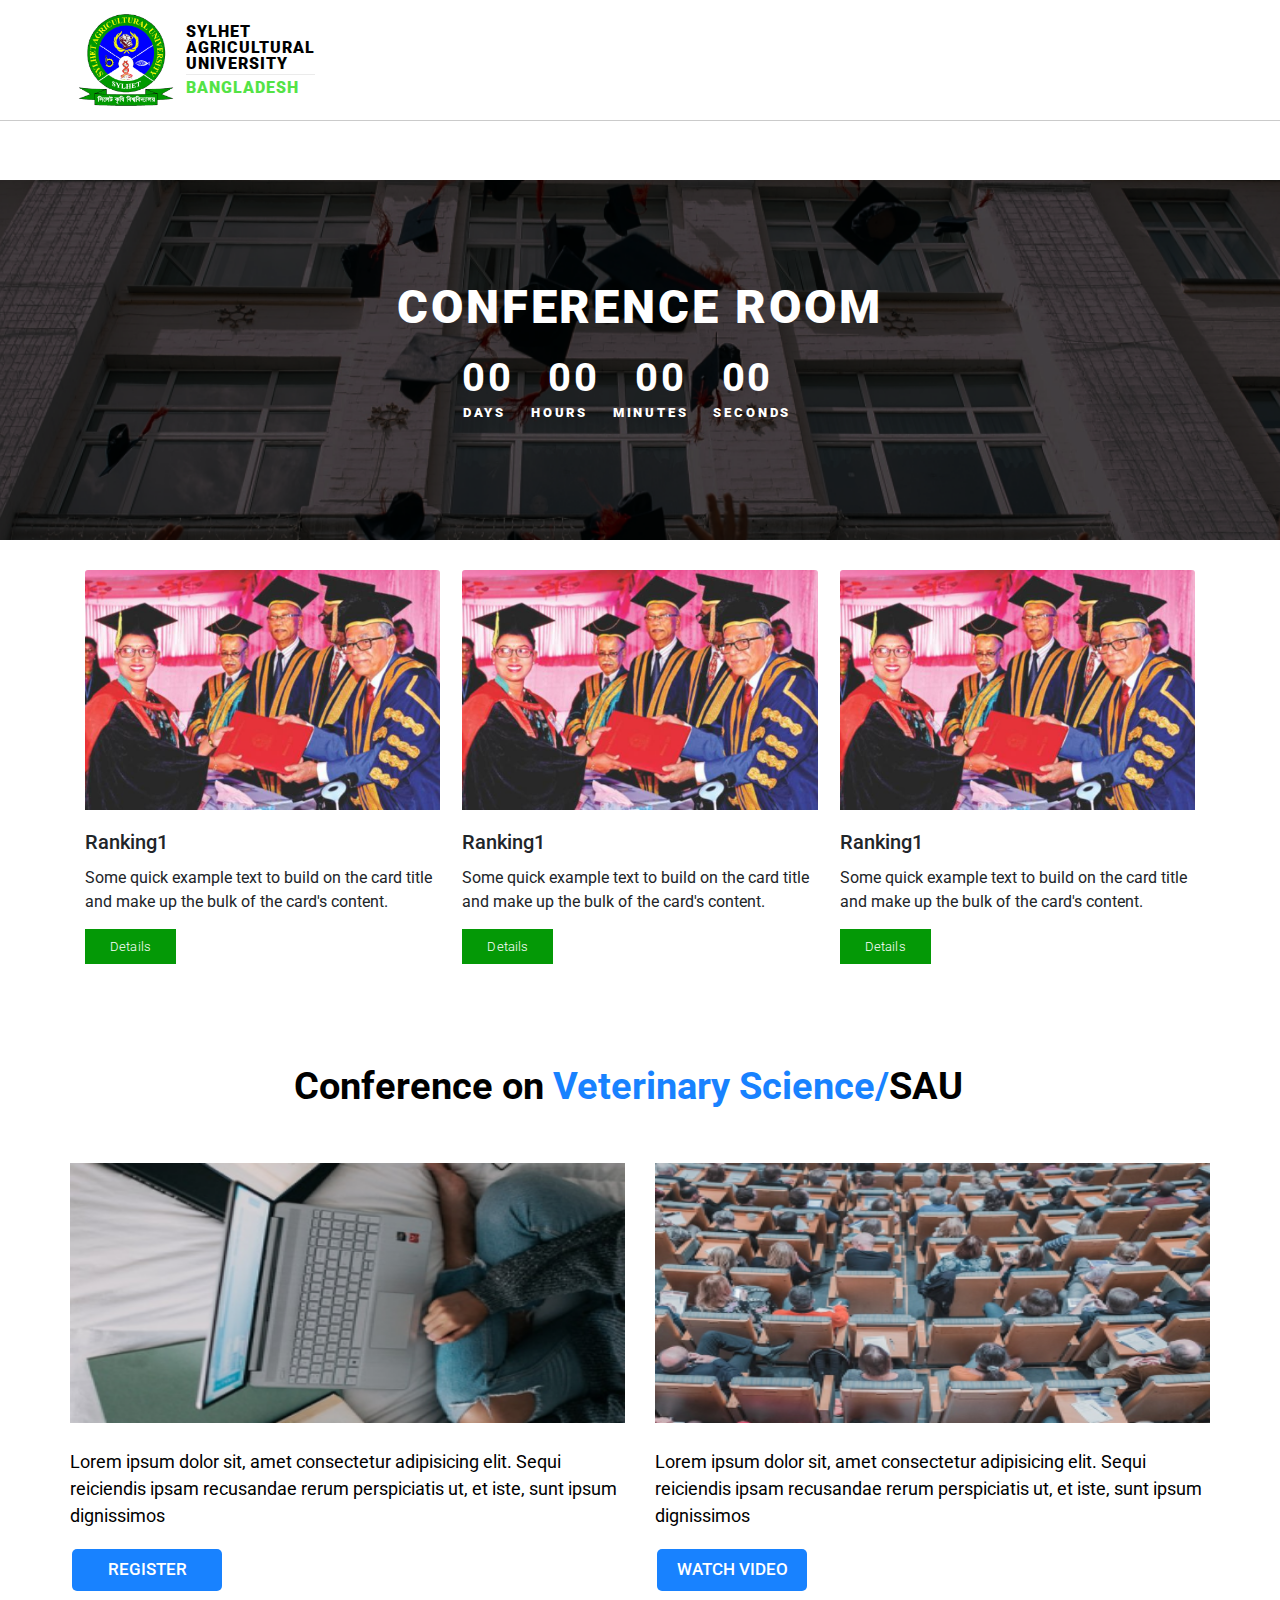
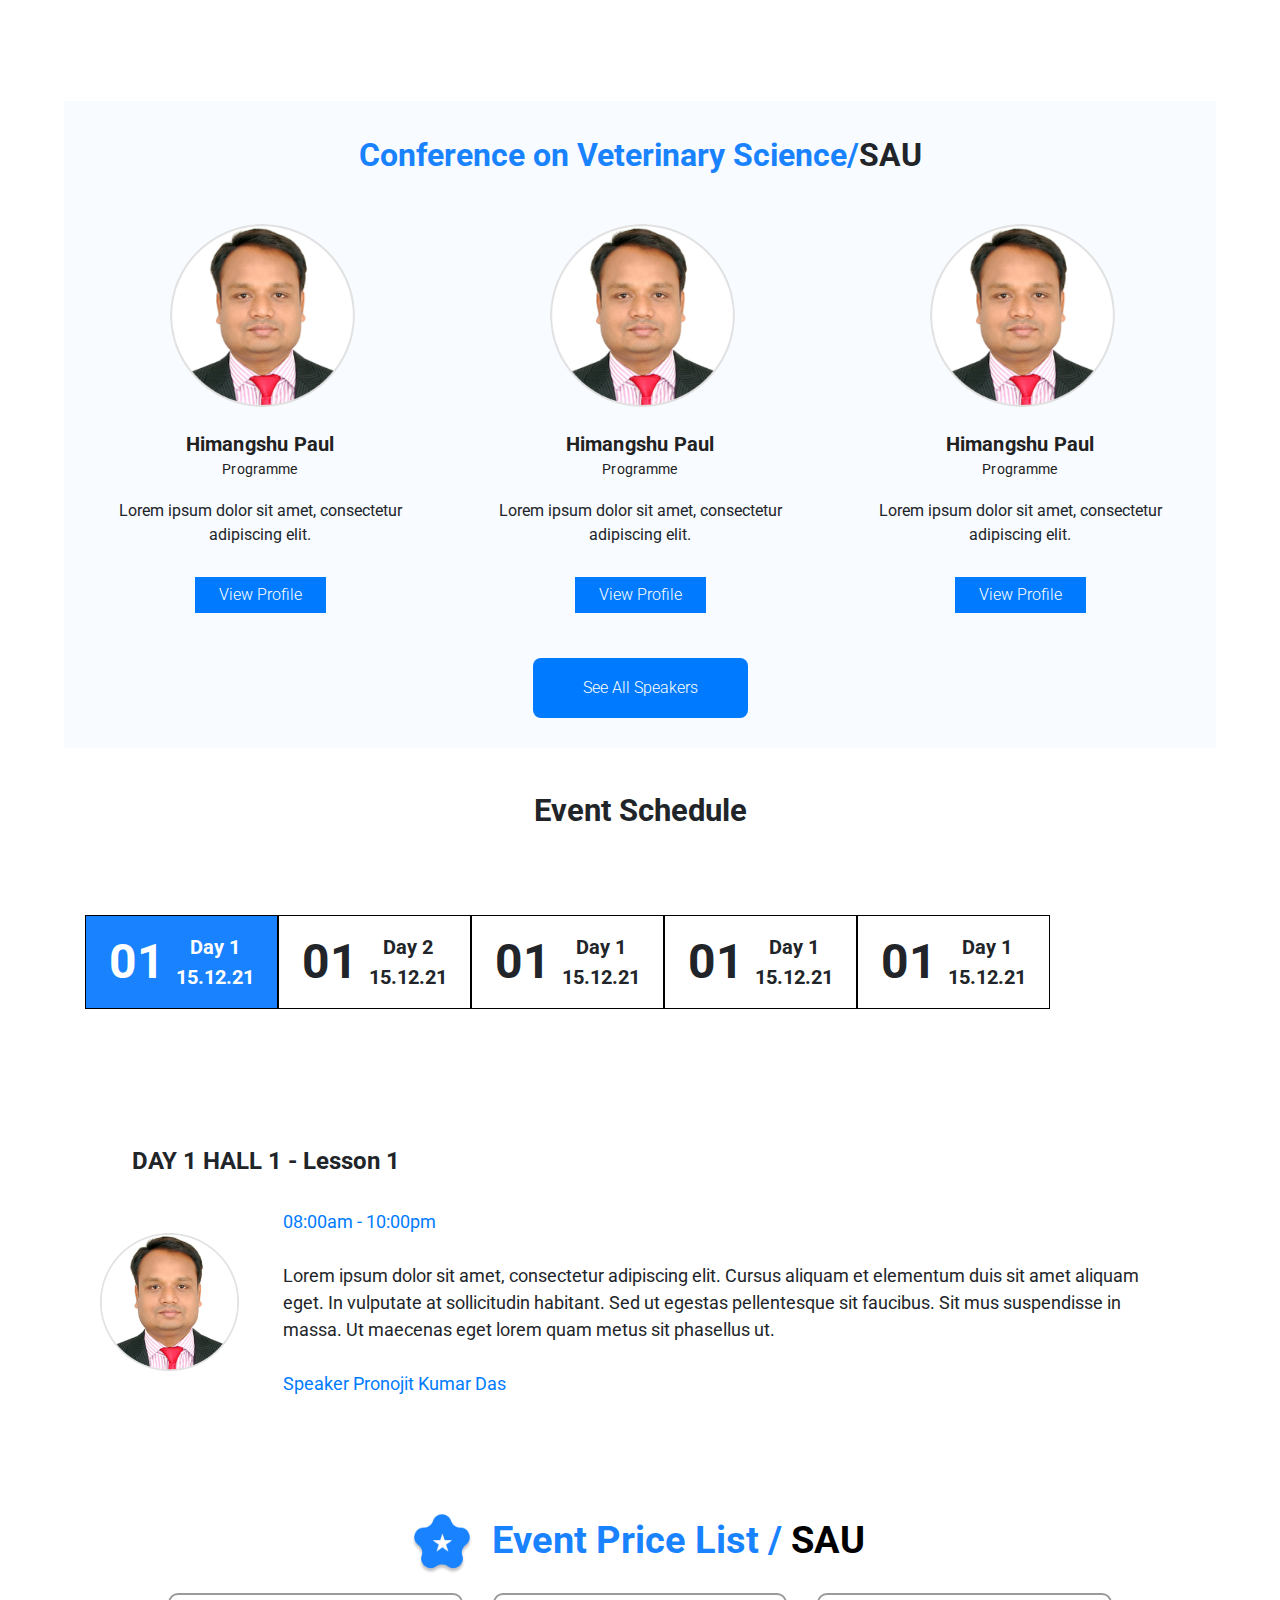
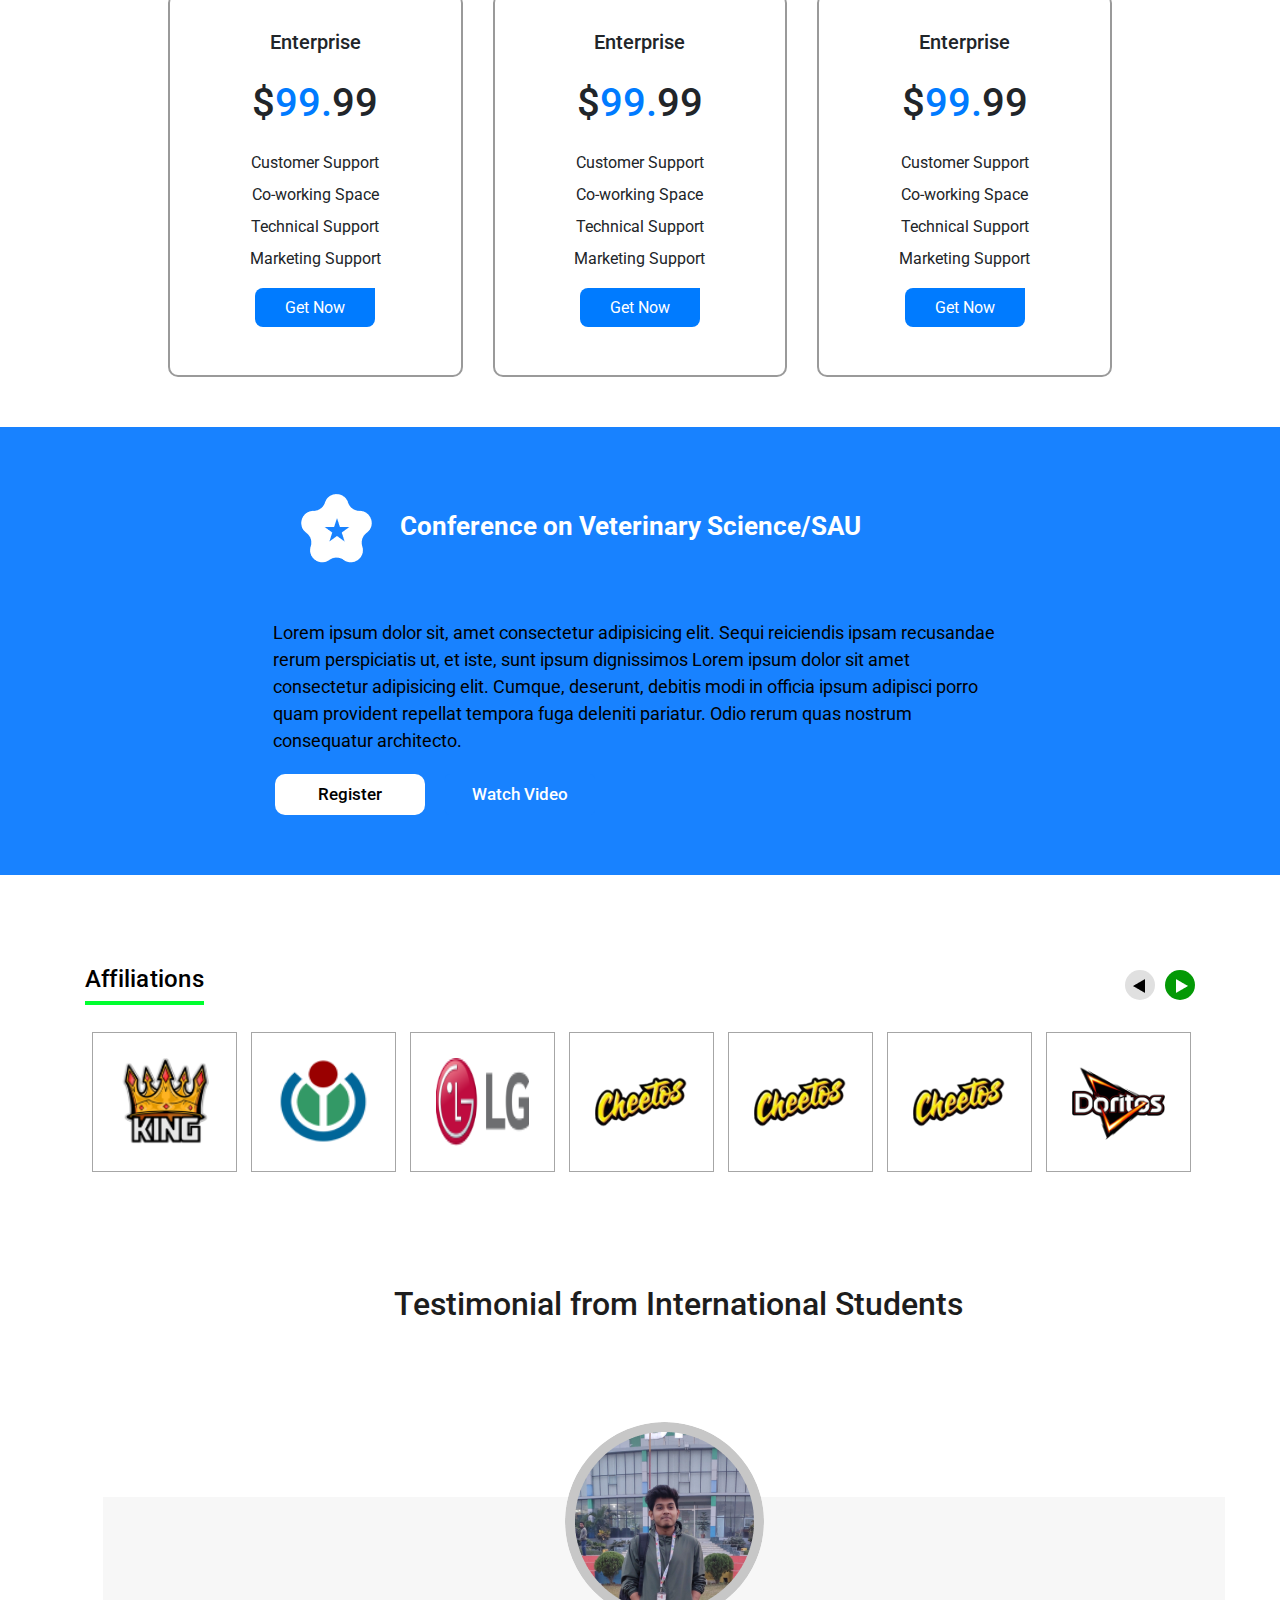
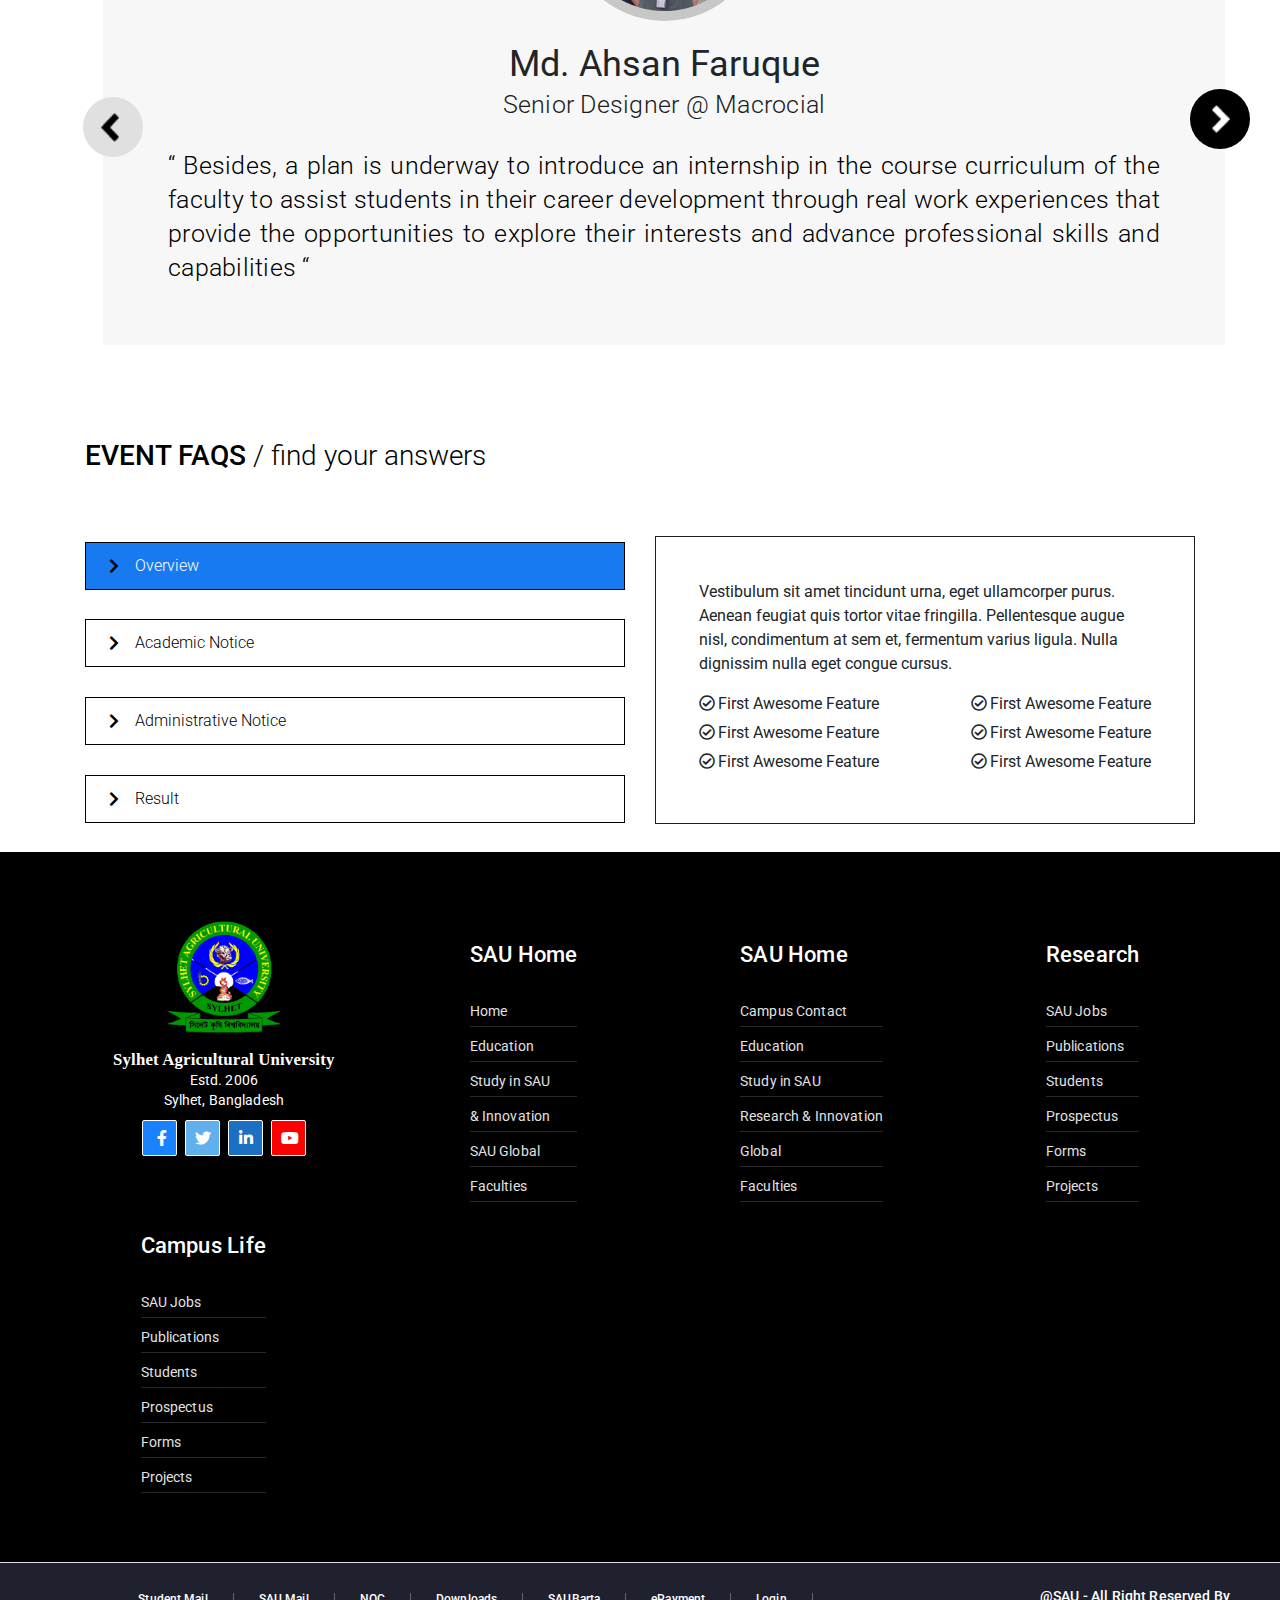
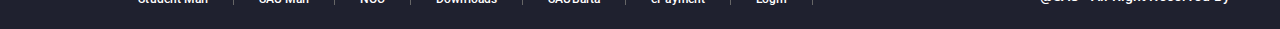
==== conference.html @ 73a77e13 "first commit" ====
<!DOCTYPE html>
<html lang="en">

<head>
    <meta charset="UTF-8">
    <meta http-equiv="X-UA-Compatible" content="IE=edge">
    <meta name="viewport" content="width=device-width, initial-scale=1.0">
    <link
        href="https://fonts.googleapis.com/css2?family=Roboto:ital,wght@0,100;0,300;0,400;0,500;0,700;0,900;1,100;1,300;1,400;1,500;1,700;1,900&display=swap"
        rel="stylesheet">
    <link rel="stylesheet" href="https://cdnjs.cloudflare.com/ajax/libs/font-awesome/5.15.4/css/all.min.css"
        integrity="sha512-1ycn6IcaQQ40/MKBW2W4Rhis/DbILU74C1vSrLJxCq57o941Ym01SwNsOMqvEBFlcgUa6xLiPY/NS5R+E6ztJQ=="
        crossorigin="anonymous" referrerpolicy="no-referrer" />
    <!-- Slick -->
    <link rel="stylesheet" href="./slick1/slick.css">
    <!--- Bootstrap -->
    <link rel="stylesheet" href="./bootstrap-4.6.0-dist/css/bootstrap.css">
    <!-- Optional theme -->
    <link rel="stylesheet" type="text/css" href="./style/magbetic_popup.css" />
    <link rel="icon" href="./image/sau_logo.png" type="image/gif" sizes="16x16">
    <!-- Latest compiled and minified JavaScript -->
    <link rel="stylesheet" href="./style/conference_style.css">
    <link rel="stylesheet" href="./style/nav.css">
    <link rel="stylesheet" href="./style/footer.css">
    <link rel="stylesheet" href="./style/magbetic_popup.css">
    <link rel="stylesheet" href="./bootstrap-4.6.0-dist/css/bootstrap.min.css">
    <title>Conference</title>
</head>

<body>

    <!-- nav section start  -->
    <section class="nav" id="nav">
        <div class="nav_main" >
            <div class="left_nav">
                <a class="left_nav" href="./index.html">
                    <img src="./image/sau_logo.png" alt="logo" />
                    <div>
                        <p class="logo_text">SYLHET <br />AGRICULTURAL<br />UNIVERSITY <br></p>
                        <p class="logo_text_bd logo_text">BANGLADESH</p>
                    </div>
                </a>
                <!-- <img class="mujiblogo" src="./image/mujib_100_logo2.png" alt="">
                <img class="mujiblogo logo3" src="./image/logo3.png" alt=""> -->
            </div>
            <div class="right_nav">
                
            </div>

        </div>
        </div>
    </section>

    <!-- nav section end  -->



   



    <!-- nav bar start  -->
    <section class="nav_pop_bar">
        <div class="row">
            <div class="col-md-4">
            </div>
            <div class="nav_pop_bar_main col-md-8">
                <div class="nav_pop_icon">
                    <a class="nav_icon_main" href="#">
                        <p class="nav_icon nav_icon_2">En</p>
                    </a>
                    <a class="nav_pop_icon_coros nav-toggler" href="#">
                        <img src="./image/nav_coros.png">
                    </a>
                </div>
                <div class="nav_main_options">
                    <a href="./about_sau.html">ABOUT US</a>
                    <a href="./faculty.html">ADMINISTRATOR</a>
                    <a href="./academic_programe.html">ACADEMICS</a>
                    <a href="./dept_veterinary_animal.html">FACULTIES</a>
                    <a href="./library.html">LIBRARY</a>
                    <a href="./contact.html">CONTACT</a>
                </div>
                <div class="nav_2ndlebel_option">
                    <div class="nav_label_one">
                        <div class="nav_2ndlebel_option_add"><a href="./international_student.html">INTERNATIONAL STUDENT</a><img
                            src="./image/nav_2ndlabel_line.png"></div>
                    <div class="nav_2ndlebel_option_add"><a href="./campus_offer.html">CAMPUS FACILITIES</a><img
                            src="./image/nav_2ndlabel_line.png"></div>
                    <div class="nav_2ndlebel_option_add"><a href="./campuslife.html">CAMPUS LIFE</a><img
                            src="./image/nav_2ndlabel_line.png"></div>
                        <div class="nav_2ndlebel_option_add"><a href="./academic_programe.html">ACADEMICS</a><img
                                src="./image/nav_2ndlabel_line.png"></div>
                        <div class="nav_2ndlebel_option_add"><a href="./research_sau.html">RESEARCH</a><img
                                src="./image/nav_2ndlabel_line.png"></div>
                    </div>
                    <div class="nav_label_two">
                        <div class="nav_2ndlebel_option_add"><a href="./international_student.html">LINKS</a><img
                                src="./image/nav_2ndlabel_line.png"></div>
                        <div class="nav_2ndlebel_option_add"><a href="./campus_offer.html">HOME & DOWNLOAD</a><img
                                src="./image/nav_2ndlabel_line.png"></div>
                        <div class="nav_2ndlebel_option_add"><a href="./campuslife.html">JOBS & OPS</a><img
                                src="./image/nav_2ndlabel_line.png"></div>
                        <div class="nav_2ndlebel_option_add"><a href="./academic_programe.html">ACADEMICS</a><img
                                src="./image/nav_2ndlabel_line.png"></div>
                        <div class="nav_2ndlebel_option_add"><a href="./research_sau.html">RESEARCH</a><img
                                src="./image/nav_2ndlabel_line.png"></div>
                    </div>
                </div>
                <div class="nav_bottom_btn" id="nav_bottom_btn">
                    <a href="">SIGN UP</a>
                    <a class="nav_botton_btn_signin" href="">SIGN IN</a>
                </div>
            </div>
        </div>
        </div>
    </section>
    <!-- nav bar end  -->





    <!-- library home start  -->
    <div class="hall_home_right_top_cover">
        <p class="hall_home_right_top_cover_p">Conference Room</p>
        <!-- <img src="./image/f&f_line.png"> -->
        <div id="getting-started" class="timer">
            <div class="countdown_timer">
                <p id="day"></p>
                <p id="hours"></p>
                <p id="minutes"></p>
                <p id="seconds"></p>
            </div>
            
        </div>
        <div class="timer_details">
            <span>days</span>
            <span>hours</span>
            <span>minutes</span>
            <span>seconds</span>
        </div>
    </div>

    <section class="hall_home">
        
        <div class="hall_home_main">
           
            


            <div class="library_home_bottom row">
                
               
               
                <div class="hall_home_right col-md-12">
                    

                    <!-- <div class="campus_life campus_life1">
                        <div class="campus_life_img">
                            <img src="./image/library_img1.png" alt="">
                            <img src="./image/library_img2.png" alt="">
                            <img src="./image/library_img3.png" alt="">
                        </div>
                        
                        <div class="campus_life_details">
                            <p class="campus_life_details_p1 campus_life_details_p1_1">Teachers Association</p>
                            <img src="./image/why_library_line.png">
                            <p class="campus_life_details_p2 campus_life_details_p2_1">There is a growing demand for
                                graduates with degrees in fisheries and related fields, and this faculty is here to meet
                                that demand. The Faculty of Fisheries delivers students with the practical and quality
                                education that prepares them for careers in an increasing job market.
                        </div> -->
                    <!-- </div> -->
                    <section class="event">
                        <div class="achivement_main container">
                            <!-- <div class="achivement_text">
                                <p class="achivement_text_p">Teachers Activities</p>
                                <img src="image/latest_news_line.png">
                            </div> -->
                            <div class="filterDivevent event_filter">
                                <div class="admission_bottom ">
                                    <div class="card" style="width: 18rem;">
                                        <img class="card-img-top" src="./image/admition_img1.png" alt="Card image cap">
                                        <div class="card-body">
                                            <h5 class="card-title">Ranking1</h5>
                                            <p class="card-text">Some quick example text to build on the card title and make up the bulk
                                                of the card's content.</p>
                                            <a href="#" class="card_btn">Details</a>
                                        </div>
                                    </div>
                                    <div class="card" style="width: 18rem;">
                                        <img class="card-img-top" src="./image/admition_img1.png" alt="Card image cap">
                                        <div class="card-body">
                                            <h5 class="card-title">Ranking1</h5>
                                            <p class="card-text">Some quick example text to build on the card title and make up the bulk
                                                of the card's content.</p>
                                            <a href="#" class="card_btn">Details</a>
                                        </div>
                                    </div>
                                    <div class="card" style="width: 18rem;">
                                        <img class="card-img-top" src="./image/admition_img1.png" alt="Card image cap">
                                        <div class="card-body">
                                            <h5 class="card-title">Ranking1</h5>
                                            <p class="card-text">Some quick example text to build on the card title and make up the bulk
                                                of the card's content.</p>
                                            <a href="#" class="card_btn">Details</a>
                                        </div>
                                    </div>
                                </div>
                            </div>
                           
                        </div>
                    </section>
                   
                 <!-- green campus start  -->

                <section class="green_campus">
                    <div class="green_campus_main container">
                        <div class="row green_row justify-content-center">
                            <div class="col-md-12">
                                <p class="green_campus_left_p"><!-- <img src="./image/CONFERENCE1.png"/> --> Conference on <span>Veterinary Science/</span>SAU</p>
                            </div>

                              <div class="row mt-5">
                                <div class="green_campus_left col-md-6">
                                    <img class="green_campus_1_img" src="./image/green_img3.png">
                                    <p>Lorem ipsum dolor sit, amet consectetur adipisicing elit. Sequi reiciendis ipsam recusandae rerum perspiciatis ut, et iste, sunt ipsum dignissimos </p>
                                    <div class="green_campus_left_btn">
                                        <a href="#" class="green_btn ">REGISTER</a>
                                        <!-- <a href="#" class="green_btn green_btn_watch">Watch Video</a> -->
                                    </div>
                                </div>
                                <div class="green_campus_left col-md-6">
                                    <img class="green_campus_1_img" src="./image/green_img4.png">
                                    <p>Lorem ipsum dolor sit, amet consectetur adipisicing elit. Sequi reiciendis ipsam recusandae rerum perspiciatis ut, et iste, sunt ipsum dignissimos </p>
                                    <div class="green_campus_left_btn">
                                        <a href="#" class="green_btn ">WATCH VIDEO</a>
                                        <!-- <a href="#" class="green_btn green_btn_watch">Watch Video</a> -->
                                    </div>
                                </div>
                              </div>
                            
                    <!-- <div class="green_campus_right col-md-8">
                                <img class="green_campus_1_img" src="./image/green_img1.png">
                                <img class="green_campus_1_img" src="./image/green_img2.png">
                               
                                <img class="green_campus_1_img" src="./image/green_img4.png">
                                <img class="green_campus_1_img" src="./image/green_img5.png">
                                <img class="green_campus_1_img" src="./image/green_img1.png">
                            </div>
                            
                        </div> -->
                </section>

    <!-- green campus end  -->
     <!-- green campus start  -->

     <section class="conference">
        <div class="conference_main container">
            <div class="row green_row">
                <div class="col-md-12">
                    <p class="conference_left_p"><!--<img src="./image/CONFERENCE.png"/>--><span> Conference on Veterinary Science/</span>SAU</p>
                </div>
                
        

                <div class="faculty_member_person_top col-md-4">
                    <div class="faculty_member_image faculty_member_image__img_bottom">
                        <img class="faculty_member_image__img" src="./image/faculty_member_person.png" alt="Bricks">
                        <div class="faculty_member_image__overlay faculty_member_image__overlay--secondery">
                             <!-- <div class="image__title">Bricks</div> -->
                            <a href="./personal_information.html">
                                <div class="faculty_member_image__description">
                                    <p>View Details</p>
                                    <img src="./image/faculty_member_arrow.png">
                                </div>
                            </a>
                            </div>
                        </div>
                        <p class="faculty_name_person">Himangshu Paul</p>
                        <p class="faculty_name_position">Programme</p>
                        <p class="faculty_name_person_details">Lorem ipsum dolor sit amet, consectetur adipiscing elit.</p>
                        <a href="#" class="faculty_name_btn">
                            View Profile
                        </a>
                </div>
                <div class="faculty_member_person_top col-md-4">
                    <div class="faculty_member_image faculty_member_image__img_bottom">
                        <img class="faculty_member_image__img" src="./image/faculty_member_person.png" alt="Bricks">
                        <div class="faculty_member_image__overlay faculty_member_image__overlay--secondery">
                             <!-- <div class="image__title">Bricks</div> -->
                            <a href="./personal_information.html">
                                <div class="faculty_member_image__description">
                                    <p>View Details</p>
                                    <img src="./image/faculty_member_arrow.png">
                                </div>
                            </a>
                            </div>
                        </div>
                        <p class="faculty_name_person">Himangshu Paul</p>
                        <p class="faculty_name_position">Programme</p>
                        <p class="faculty_name_person_details">Lorem ipsum dolor sit amet, consectetur adipiscing elit.</p>
                        <a href="#" class="faculty_name_btn">
                            View Profile
                        </a>
                </div>
                <div class="faculty_member_person_top col-md-4">
                    <div class="faculty_member_image faculty_member_image__img_bottom">
                        <img class="faculty_member_image__img" src="./image/faculty_member_person.png" alt="Bricks">
                        <div class="faculty_member_image__overlay faculty_member_image__overlay--secondery">
                             <!-- <div class="image__title">Bricks</div> -->
                            <a href="./personal_information.html">
                                <div class="faculty_member_image__description">
                                    <p>View Details</p>
                                    <img src="./image/faculty_member_arrow.png">
                                </div>
                            </a>
                            </div>
                        </div>
                        <p class="faculty_name_person">Himangshu Paul</p>
                        <p class="faculty_name_position">Programme</p>
                        <p class="faculty_name_person_details">Lorem ipsum dolor sit amet, consectetur adipiscing elit.</p>
                        <a href="#" class="faculty_name_btn">
                            View Profile
                        </a>
                </div>
                <a href="#" class="see_all_btn">See All Speakers</a>
            </div>
    </section>

<!-- green campus end  -->

 <!-- faculty start  -->
 <section class="faculty" id="faculty">
    <div class="faculty_main container">
        <div class="row faculty_main_row">
                <div class="event_schedule  col-md-12">
                    <p>Event Schedule</p>
                </div>
                <div class="personal_information_left col-md-12">
                    <div class="personal_information_left_link_box">
                        <div class="tablinks active" onclick="tab(event, 'agriculture')">
                            <div class="tablinks_day">01</div>
                            <div class="tablinks_date">
                                <p>Day 1</p>
                                <p>15.12.21</p>
                            </div>
                        </div>
                        <div class="tablinks" onclick="tab(event, 'notice')">
                            <div class="tablinks_day">01</div>
                            <div class="tablinks_date">
                                <p>Day 2</p>
                                <p>15.12.21</p>
                            </div>
                        </div>
                        <div class="tablinks" onclick="tab(event, 'notice')">
                            <div class="tablinks_day">01</div>
                            <div class="tablinks_date">
                                <p>Day 1</p>
                                <p>15.12.21</p>
                            </div>
                        </div>   
                        <div class="tablinks" onclick="tab(event, 'notice')">
                            <div class="tablinks_day">01</div>
                            <div class="tablinks_date">
                                <p>Day 1</p>
                                <p>15.12.21</p>
                            </div>
                        </div>
                        <div class="tablinks" onclick="tab(event, 'notice')">
                            <div class="tablinks_day">01</div>
                            <div class="tablinks_date">
                                <p>Day 1</p>
                                <p>15.12.21</p>
                            </div>
                        </div>
                        
                    </div>
                </div>
                <div class="faculty_right_agriculture col-md-12">
                    <div id="agriculture" class="tabcontent active">
                       <div class="col-md-12 event_detail">
                           <h4>DAY 1 HALL 1 - Lesson 1</h4>
                       </div>
                       <div class="event_content col-md-12">
                            <img src="./image/faculty_member_person.png" alt="./image/faculty_member_person.png">
                            <div class="schedule">
                                <p class="text-primary">08:00am - 10:00pm</p><br/>
                                <p>Lorem ipsum dolor sit amet, consectetur adipiscing elit. Cursus aliquam et elementum duis sit amet aliquam eget. In vulputate at sollicitudin habitant. Sed ut egestas pellentesque sit faucibus. Sit mus suspendisse in massa. Ut maecenas eget lorem quam metus sit phasellus ut.</p><br/>
                                <p class="text-primary">Speaker Pronojit Kumar Das</p>
                            </div>
                       </div>
                    </div>
                   
                    <div id="notice" class="tabcontent">
                        <div class="col-md-12 event_detail">
                            <h4>DAY 2 HALL 1 - Lesson 2</h4>
                        </div>
                        <div class="event_content col-md-12">
                            <img src="./image/faculty_member_person.png" alt="./image/faculty_member_person.png">
                            <div class="schedule">
                                <p class="text-primary">08:00am - 10:00pm</p><br/>
                                <p>Lorem ipsum dolor sit amet, consectetur adipiscing elit. Cursus aliquam et elementum duis sit amet aliquam eget. In vulputate at sollicitudin habitant. Sed ut egestas pellentesque sit faucibus. Sit mus suspendisse in massa. Ut maecenas eget lorem quam metus sit phasellus ut.</p><br/>
                                <p class="text-primary">Speaker Pronojit Kumar Das</p>
                            </div>
                       </div>
                     </div>
                     
                      </div>
                </div>
                
            
            </div>
        </div>
    </div>
</section>
<!-- facilty end  -->



                <!--- Event Price Start  -->
                <section class="green_campus">
                    <div class="green_campus_main container">
                        <div class="row green_row">
                            <div class="col-md-12">
                                <p class="green_campus_left_p"><img src="./image/CONFERENCE1.png"/><span>Event Price List / </span> SAU</p>
                            </div>

                            <div class="conference_event_price col-md-4">
                               <div class="conference_event_price_box">
                                <h5>Enterprise</h5>
                                <h4>$<span>99.</span>99</h4>
                                <p>Customer Support</p>
                                <p>Co-working Space</p>
                                <p>Technical Support</p>
                                <p>Marketing Support</p>
                                <a href="#">Get Now</a>
                               </div>
                             </div>
                             <div class="conference_event_price col-md-4">
                                <div class="conference_event_price_box">
                                    <h5>Enterprise</h5>
                                    <h4>$<span>99.</span>99</h4>
                                    <p>Customer Support</p>
                                    <p>Co-working Space</p>
                                    <p>Technical Support</p>
                                    <p>Marketing Support</p>
                                    <a href="#">Get Now</a>
                                   </div>
                              </div>
                              <div class="conference_event_price col-md-4">
                                <div class="conference_event_price_box">
                                    <h5>Enterprise</h5>
                                    <h4>$<span>99.</span>99</h4>
                                    <p>Customer Support</p>
                                    <p>Co-working Space</p>
                                    <p>Technical Support</p>
                                    <p>Marketing Support</p>
                                    <a href="#">Get Now</a>
                                   </div>
                              </div>
                        
                        </div>
                    </div>
                </section>
            </div>
    </section>


    <!-- library home end  -->
    

                <!-- green campus start  -->
                

    
    <section class="conference_vetenary">
        <div class="row justify-content-center">

            <div class="col-md-7">
                <p class="converence_left_p"><img src="./image/CONFERENCE.png"/><span>Conference on Veterinary Science/SAU</span></p>
            </div>
            <div class="green_campus_left col-md-7">
                <p>Lorem ipsum dolor sit, amet consectetur adipisicing elit. Sequi reiciendis ipsam recusandae rerum perspiciatis ut, et iste, sunt ipsum dignissimos Lorem ipsum dolor sit amet consectetur adipisicing elit. Cumque, deserunt, debitis modi in officia ipsum adipisci porro quam provident repellat tempora fuga deleniti pariatur. Odio rerum quas nostrum consequatur architecto. </p>
                <div class="green_campus_left_btn">
                    <a href="#" class="green_btn green_btn_watch">Register</a>
                    <a href="#" class="green_btn ">Watch Video</a>
                </div>
            </div>
        </div>
    </section>
    <!-- green campus end  -->


 <!-- affiliation start  -->

 <section class="affilition">
    <div class="afflition_main container">
        <div class="afflition_top row">
            <div class="afflition_text ">
                <p class="afflition_text_p">Affiliations</p>
                <img src="image/latest_news_line.png">
            </div>
            <div class="affilition_arrow">

                <div class="affilition_arrow_prev">

                    <img src="./image/arrow_next_a.png"></span>
                </div>
                <div class="affilition_arrow_next">
                    <span><img src="./image/arrow_prev_a.png"></span>
                </div>
            </div>
        </div>

        <div class="affilition_mid">
            <div class="affilition_mid_single ">
                <a href=""><img class="afflition_slider_component" src="./image/aff1.png"></a>
            </div>
            <div class="affilition_mid_single ">
                <a href=""><img class="afflition_slider_component" src="./image/aff2.png"></a>
            </div>
            <div class="affilition_mid_single">
                <a href=""><img class="afflition_slider_component" src="./image/aff3.png"></a>
            </div>
            <div class="affilition_mid_single ">
                <a href=""><img class="afflition_slider_component" src="./image/aff4.png"></a>
            </div>
            <div class="affilition_mid_single ">
                <a href=""><img class="afflition_slider_component" src="./image/aff4.png"></a>
            </div>
            <div class="affilition_mid_single ">
                <a href=""><img class="afflition_slider_component" src="./image/aff4.png"></a>
            
                </div>
            <div class="affilition_mid_single ">
                <a href=""><img class="afflition_slider_component" src="./image/aff5.png"></a>
            </div>
            <div class="affilition_mid_single ">
                <a href=""><img class="afflition_slider_component" src="./image/aff5.png">
            </div>
            <div class="affilition_mid_single ">
                <a href=""><img class="afflition_slider_component" src="./image/aff5.png"></a>
            </div>
            <div class="affilition_mid_single ">
                <a href=""><img class="afflition_slider_component" src="./image/aff5.png"></a>
            </div>
        </div>

</section>

<!-- affiliation end  -->
<!-- testimonial start  -->
<section class="testimonial">
    <div class="testimonial_main">
        <p class="testimonial_main_p1">Testimonial from International Students</p>
        <div class="col-12 testimonial_slider_div">
            <div class="testimonial_slider">
                <div class="testimonial_slider_main">
                    <img src="./image/testimonial_img1.png" alt="">
                    <p class="testimonial_slider_main_p1">Md. Ahsan Faruque</p>
                    <p class="testimonial_slider_main_p2">Senior Designer @ Macrocial</p>
                    <p class="testimonial_slider_main_p3"> “ Besides, a plan is underway to introduce an internship in
                        the course curriculum of the faculty to assist students in their career development through real
                        work experiences that provide the opportunities to explore their interests and advance
                        professional skills and capabilities “</p>
                </div>
                <div class="testimonial_slider_main">
                    <img src="./image/testimonial_img1.png" alt="">
                    <p class="testimonial_slider_main_p1">Md. Ahsan Faruque</p>
                    <p class="testimonial_slider_main_p2">Senior Designer @ Macrocial</p>
                    <p class="testimonial_slider_main_p3"> “ Besides, a plan is underway to introduce an internship in
                        the course curriculum of the faculty to assist students in their career development through real
                        work experiences that provide the opportunities to explore their interests and advance
                        professional skills and capabilities “</p>
                </div>
                <div class="testimonial_slider_main">
                    <img src="./image/testimonial_img1.png" alt="">
                    <p class="testimonial_slider_main_p1">Md. Ahsan Faruque</p>
                    <p class="testimonial_slider_main_p2">Senior Designer @ Macrocial</p>
                    <p class="testimonial_slider_main_p3"> “ Besides, a plan is underway to introduce an internship in
                        the course curriculum of the faculty to assist students in their career development through real
                        work experiences that provide the opportunities to explore their interests and advance
                        professional skills and capabilities “</p>
                </div>
            </div>
            
        </div>
        
            <div class="home_arrow_prev">
                <span><img src="./image/inter_left_arrow.png"></span>
            </div>
            <div class="home_arrow_next">
                <span><img src="./image/inter_right_arrow.png"></span>
            </div>
    </div>
</section>
<!-- testimonial end -->

    <!-- Event Faq start  -->
    <section class="faculty" id="faculty">
        <div class="faculty_main container">
            <div class="row faculty_main_row">
                <div class="col-md-12 event_faq_p">
                    <p>	<span>EVENT FAQS</span> / find your answers</p>
                </div>
                    <div class="personal_information_left col-md-6">
                        <div class="tablinks actve" onclick="tab(event, 'slide1')" id="defaultOpen"><i class="fas fa-chevron-right"></i><button href="#">Overview</button></div>
                        <div class="tablinks" onclick="tab(event, 'slide2')"><i class="fas fa-chevron-right"></i><button href="#">Academic Notice</button></div>
                        <div class="tablinks" ><i class="fas fa-chevron-right"></i><button href="#">Administrative Notice</button></div>
                        <div class="tablinks"><i class="fas fa-chevron-right"></i><button href="#">Result</button></div>
                        <!-- <div class=""><button href="#">NOC/GO</button></div>
                        <div class=""><button href="#">Jobs</button></div>
                        <div class=""><button href="#">Tender</button></div> -->
                    </div>
                    <div class="mt-4 col-md-6">
                        <div id="slide1" class="slide tabcontent active">
                           <div>
                            <p>Vestibulum sit amet tincidunt urna, eget ullamcorper purus. Aenean feugiat quis tortor vitae fringilla. Pellentesque augue nisl, condimentum at sem et, fermentum varius ligula. Nulla dignissim nulla eget congue cursus.</p>
                           </div>
                            <div class="fontawasome">
                                <div>
                                    <li> <i class="far fa-check-circle"></i>First Awesome Feature</li>
                                    <li> <i class="far fa-check-circle"></i>First Awesome Feature</li>
                                    <li> <i class="far fa-check-circle"></i>First Awesome Feature</li>
                                </div>
                                <div>
                                    <li> <i class="far fa-check-circle"></i>First Awesome Feature</li>
                                    <li> <i class="far fa-check-circle"></i>First Awesome Feature</li>
                                    <li> <i class="far fa-check-circle"></i>First Awesome Feature</li>
                                </div>
                            </div>
                        </div>
                       
                        <div id="slide2" class="slide tabcontent">
                            <div>
                                <p>Vestibulum sit amet tincidunt urna, eget ullamcorper purus. Aenean feugiat quis tortor vitae fringilla. Pellentesque augue nisl, condimentum at sem et, fermentum varius ligula. Nulla dignissim nulla eget congue cursus.</p>
                               </div>
                                <div class="fontawasome">
                                    <div>
                                        <li> <i class="far fa-check-circle"></i>First Awesome Feature</li>
                                        <li> <i class="far fa-check-circle"></i>First Awesome Feature</li>
                                        
                                    </div>
                                    <div>
                                        <li> <i class="far fa-check-circle"></i>First Awesome Feature</li>
                                        <li> <i class="far fa-check-circle"></i>First Awesome Feature</li>
                                        
                                    </div>
                                </div>
                        </div>
                    </div>
                    
                
                </div>
            </div>
        </div>
    </section>
    <!-- Evemt Faq end  -->



     <!-- footer start  -->
     <section class="footer ">
        <div class="footerBg container">
            <!-- <div class=""> -->
            <div class="footer_1st_col col-md-3 col-sm-12">
                <img src="./image/sau_logo.png" alt="">
                <p class="uName">Sylhet Agricultural University</p>
                <p>Estd. 2006</p>
                <p>Sylhet, Bangladesh</p>
                <div class="footerIcon">
                    <a href=""><i class="fab fa-facebook-f"></i></a>
                    <a href=""><i class="fab fa-twitter"></i></a>
                    <a href=""><i class="fab fa-linkedin-in"></i></a>
                    <a href=""><i class="fab fa-youtube"></i></a>
                </div>
            </div>
            <div class="footer_2nd_col ">
                <a class="top_footer_txt" href="#">SAU Home</a>
                <a class="footer_txt" href="#"> <img src="./image/footer_arrow1.png" alt="">
                    <p>Home</p>
                </a>
                <a class="footer_txt" href="#"> <img src="./image/footer_arrow1.png" alt="">
                    <p>Education</p>
                </a>
                <a class="footer_txt" href="#"> <img src="./image/footer_arrow1.png" alt="">
                    <p>Study in SAU</p>
                </a>
                <a class="footer_txt" href="#"> <img src="./image/footer_arrow1.png" alt="">
                    <p> & Innovation</p>
                </a>
                <a class="footer_txt" href="#"> <img src="./image/footer_arrow1.png" alt="">
                    <p>SAU Global</p>
                </a>
                <a class="footer_txt" href="#"> <img src="./image/footer_arrow1.png" alt="">
                    <p>Faculties</p>
                </a>

            </div>
            <div class="footer_3rd_col ">
                <a class="top_footer_txt" href="#">SAU Home</a>
                <a class="footer_txt" href="#"> <img src="./image/footer_arrow1.png" alt="">
                    <p> Campus Contact</p>
                </a>
                <a class="footer_txt" href="#"> <img src="./image/footer_arrow1.png" alt="">
                    <p>Education</p>
                </a>
                <a class="footer_txt" href="#"> <img src="./image/footer_arrow1.png" alt="">
                    <p>Study in SAU</p>
                </a>
                <a class="footer_txt" href="#"> <img src="./image/footer_arrow1.png" alt="">
                    <p>Research & Innovation</p>
                </a>
                <a class="footer_txt" href="#"> <img src="./image/footer_arrow1.png" alt="">
                    <p> Global</p>
                </a>
                <a class="footer_txt" href="#"> <img src="./image/footer_arrow1.png" alt="">
                    <p>Faculties</p>
                </a>
            </div>
            <div class="footer_4th_col ">
                <a class="top_footer_txt" href="#">Research</a>
                <a class="footer_txt" href="#"> <img src="./image/footer_arrow1.png" alt="">
                    <p>SAU Jobs</p>
                </a>
                <a class="footer_txt" href="#"> <img src="./image/footer_arrow1.png" alt="">
                    <p>Publications</p>
                </a>
                <a class="footer_txt" href="#"> <img src="./image/footer_arrow1.png" alt="">
                    <p>Students</p>
                </a>
                <a class="footer_txt" href="#"> <img src="./image/footer_arrow1.png" alt="">
                    <p>Prospectus</p>
                </a>
                <a class="footer_txt" href="#"> <img src="./image/footer_arrow1.png" alt="">
                    <p>Forms</p>
                </a>
                <a class="footer_txt" href="#"> <img src="./image/footer_arrow1.png" alt="">
                    <p>Projects</p>
                </a>
            </div>
            <div class="footer_4th_col ">
                <a class="top_footer_txt" href="#">Campus Life</a>
                <a class="footer_txt" href="#"> <img src="./image/footer_arrow1.png" alt="">
                    <p> SAU Jobs</p>
                </a>
                <a class="footer_txt" href="#"> <img src="./image/footer_arrow1.png" alt="">
                    <p>Publications</p>
                </a>
                <a class="footer_txt" href="#"> <img src="./image/footer_arrow1.png" alt="">
                    <p>Students</p>
                </a>
                <a class="footer_txt" href="#"> <img src="./image/footer_arrow1.png" alt="">
                    <p>Prospectus</p>
                </a>
                <a class="footer_txt" href="#"> <img src="./image/footer_arrow1.png" alt="">
                    <p>Forms</p>
                </a>
                <a class="footer_txt" href="#"> <img src="./image/footer_arrow1.png" alt="">
                    <p>Projects</p>
                </a>
            </div>
        </div>
    </section>

    <!-- footer end  -->

    <!-- bottom footer start  -->

    <section class="footer_bottom">
        <div class="footer_bottom_main">

            <div class="footer_bottom_right">
                <a class="footer_bottom_right_a" href="#">Student Mail</a>
                <a class="footer_bottom_right_a" href="#">SAU Mail</a>
                <a class="footer_bottom_right_a" href="#">NOC</a>
                <a class="footer_bottom_right_a" href="#">Downloads</a>
                <a class="footer_bottom_right_a" href="#">SAUBarta</a>
                <a class="footer_bottom_right_a" href="#">ePayment</a>
                <a class="footer_bottom_right_a" href="#">Login</a>
            </div>
            <div id="footer" class="footer_bottom_left">
                <a href="#">@SAU - All Right Reserved By</a>
            </div>
        </div>
    </section>

    <!-- bottom footer end  -->



    <!-- <script src="https://code.jquery.com/jquery-3.2.1.slim.min.js"
        integrity="sha384-KJ3o2DKtIkvYIK3UENzmM7KCkRr/rE9/Qpg6aAZGJwFDMVNA/GpGFF93hXpG5KkN" crossorigin="anonymous">
    </script>
    <script src="https://cdnjs.cloudflare.com/ajax/libs/popper.js/1.12.9/umd/popper.min.js"
        integrity="sha384-ApNbgh9B+Y1QKtv3Rn7W3mgPxhU9K/ScQsAP7hUibX39j7fakFPskvXusvfa0b4Q" crossorigin="anonymous">
    </script>
    <script src="https://maxcdn.bootstrapcdn.com/bootstrap/4.0.0/js/bootstrap.min.js"
        integrity="sha384-JZR6Spejh4U02d8jOt6vLEHfe/JQGiRRSQQxSfFWpi1MquVdAyjUar5+76PVCmYl" crossorigin="anonymous">
    </script> -->

    <script src="./js/jqury/jqury.min.js"></script>
    <!-- Countdown Timer -->
    <script src="js/jquery.countdown.js"></script>
    <!-- <script src="https://cdn.jsdelivr.net/npm/popper.js@1.16.1/dist/umd/popper.min.js"
        integrity="sha384-9/reFTGAW83EW2RDu2S0VKaIzap3H66lZH81PoYlFhbGU+6BZp6G7niu735Sk7lN" crossorigin="anonymous">
    </script> -->
 <script src="./bootstrap-4.6.0-dist/js/bootstrap.min.js"></script>
    <!-- javascript start 
    <script src="https://cdnjs.cloudflare.com/ajax/libs/bootstrap/4.6.0/js/bootstrap.min.js"
        integrity="sha512-XKa9Hemdy1Ui3KSGgJdgMyYlUg1gM+QhL6cnlyTe2qzMCYm4nAZ1PsVerQzTTXzonUR+dmswHqgJPuwCq1MaAg=="
        crossorigin="anonymous" referrerpolicy="no-referrer"></script> -->
    <!-- <script type="text/javascript" src="//code.jquery.com/jquery-1.11.0.min.js"></script> -->

    <!-- <script type="text/javascript" src="//code.jquery.com/jquery-migrate-1.2.1.min.js"></script>
    <script src="https://cdnjs.cloudflare.com/ajax/libs/slick-carousel/1.8.1/slick.min.js"
        integrity="sha512-XtmMtDEcNz2j7ekrtHvOVR4iwwaD6o/FUJe6+Zq+HgcCsk3kj4uSQQR8weQ2QVj1o0Pk6PwYLohm206ZzNfubg=="
        crossorigin="anonymous" referrerpolicy="no-referrer"></script>
    <script src="https://cdnjs.cloudflare.com/ajax/libs/slick-carousel/1.8.1/slick.min.js"
        integrity="sha512-XtmMtDEcNz2j7ekrtHvOVR4iwwaD6o/FUJe6+Zq+HgcCsk3kj4uSQQR8weQ2QVj1o0Pk6PwYLohm206ZzNfubg=="
        crossorigin="anonymous" referrerpolicy="no-referrer"></script> -->
        <script src="./slick1/slick.js"></script>
        <script src="./slick/slick.js"></script>
    <!-- magnetic popup  -->
    <script src="./js/magnetic popup.min.js"></script>
    <script type="text/javascript">
        // pop bar js 



        const navToggler = document.querySelector(".nav-toggler");
        navToggler.addEventListener("click", navToggle);

        function navToggle() {
            console.log("hi");
            navToggler.classList.toggle("active");
            const nav = document.querySelector(".nav_pop_bar");
            nav.classList.toggle("open");
        }


        const navTogglerCoros = document.querySelector(".nav_pop_icon_coros");
        navTogglerCoros.addEventListener("click", navToggleCoros);

        function navToggleCoros() {
            console.log("hi");
            navTogglerCoros.classList.toggle("active");
            const nav = document.querySelector(".nav_pop_bar");
            nav.classList.toggle("open");
            nav.removeAttribute('style');
        }



        const accordion = document.getElementsByClassName('contentBx');

        for (i = 0; i < accordion.length; i++) {
            accordion[i].addEventListener('click', function () {
                this.classList.toggle('active')
            })
        }


        $(document).ready(function () {
            $('[data-toggle="popover"]').popover();
        });



        $(document).ready(function () {
            $('.popup-with-zoom-anim').magnificPopup({
                type: 'inline',

                fixedContentPos: false,
                fixedBgPos: true,

                overflowY: 'auto',

                closeBtnInside: true,
                preloader: false,

                midClick: true,
                removalDelay: 300,
                mainClass: 'my-mfp-zoom-in'
            });

            $('.popup-with-move-anim').magnificPopup({
                type: 'inline',

                fixedContentPos: false,
                fixedBgPos: true,

                overflowY: 'auto',

                closeBtnInside: true,
                preloader: false,

                midClick: true,
                removalDelay: 300,
                mainClass: 'my-mfp-slide-bottom'
            });
        });
        function search_btn() {
            document.getElementById("search_btn_drop").classList.toggle("add");

        }
        function close1()  {
            document.getElementById("search_btn_drop").classList.remove("add");

        }


        // faculty slider js end 
        function filterSelectionevent() {
            document.querySelector("#demo").innerHTML = "Hello World!";
        }
        filterSelectionevent("event_filter")

        function filterSelectionevent(c) {
            var x, i;
            x = document.getElementsByClassName("filterDivevent");
            if (c == "all") c = "";
            for (i = 0; i < x.length; i++) {
                eventRemoveClass(x[i], "show");
                if (x[i].className.indexOf(c) > -1) eventAddClass(x[i], "show");
            }
        }

        function eventAddClass(element, name) {
            var i, arr1, arr2;
            arr1 = element.className.split(" ");
            arr2 = name.split(" ");
            for (i = 0; i < arr2.length; i++) {
                if (arr1.indexOf(arr2[i]) == -1) {
                    element.className += " " + arr2[i];
                }
            }
        }

        function eventRemoveClass(element, name) {
            var i, arr1, arr2;
            arr1 = element.className.split(" ");
            arr2 = name.split(" ");
            for (i = 0; i < arr2.length; i++) {
                while (arr1.indexOf(arr2[i]) > -1) {
                    arr1.splice(arr1.indexOf(arr2[i]), 1);
                }
            }
            element.className = arr1.join(" ");
        }

        // var eventbtnContainer = document.getElementById("eventmyBtnContainer");
        // var eventbtns = eventbtnContainer.getElementsByClassName("event_btn");
        // for (var i = 0; i < eventbtns.length; i++) {
        //     eventbtns[i].addEventListener("click", function () {
        //         var eventcurrent = document.getElementsByClassName("eventactive");
        //         eventcurrent[0].className = eventcurrent[0].className.replace(" eventactive", "");
        //         this.className += " eventactive";
        //     });
        // }





        filterSelection("admission_filter")

        function filterSelection(c) {
            var x, i;
            x = document.getElementsByClassName("filterDiv");
            if (c == "all") c = "";
            for (i = 0; i < x.length; i++) {
                w3RemoveClass(x[i], "show");
                if (x[i].className.indexOf(c) > -1) w3AddClass(x[i], "show");
            }
        }

        function w3AddClass(element, name) {
            var i, arr1, arr2;
            arr1 = element.className.split(" ");
            arr2 = name.split(" ");
            for (i = 0; i < arr2.length; i++) {
                if (arr1.indexOf(arr2[i]) == -1) {
                    element.className += " " + arr2[i];
                }
            }
        }

        function w3RemoveClass(element, name) {
            var i, arr1, arr2;
            arr1 = element.className.split(" ");
            arr2 = name.split(" ");
            for (i = 0; i < arr2.length; i++) {
                while (arr1.indexOf(arr2[i]) > -1) {
                    arr1.splice(arr1.indexOf(arr2[i]), 1);
                }
            }
            element.className = arr1.join(" ");
        }

        // var btnContainer = document.getElementById("myBtnContainer");
        // var btns = btnContainer.getElementsByClassName("admission_btn");
        // for (var i = 0; i < btns.length; i++) {
        //     btns[i].addEventListener("click", function () {
        //         var current = document.getElementsByClassName("active");
        //         current[0].className = current[0].className.replace(" active", "");
        //         this.className += " active";
        //     });
        // }

        function tab(evt, para) {
            var i, tabcontent, tablinks;
            tabcontent = document.getElementsByClassName("tabcontent");
            for (i = 0; i < tabcontent.length; i++) {
                tabcontent[i].style.display = "none";
            }
            tablinks = document.getElementsByClassName("tablinks");
            for (i = 0; i < tablinks.length; i++) {
                tablinks[i].className = tablinks[i].className.replace(" active", "");
            }
            
            // evt.currentTarget.className += " active";
            document.getElementById(para).style.display = "block";
            evt.currentTarget.className += " active";

        }

        // slick slider
        $(function () {
            $('.testimonial_slider').slick({
                prevArrow: '.home_arrow_prev',
                nextArrow: '.home_arrow_next',
                dots: false,
                arrows: true,
                infinite: true,
                speed: 300,
                slidesToShow: 1,
                slidesToScroll: 1,
                responsive: [{
                        breakpoint: 1024,
                        settings: {
                            slidesToShow: 1,
                            slidesToScroll: 1,
                            infinite: false,
                            dots: true
                        }
                    },
                    {
                        breakpoint: 600,
                        settings: {
                            slidesToShow: 1,
                            slidesToScroll: 1
                        }
                    },
                    {
                        breakpoint: 480,
                        settings: {
                            slidesToShow: 1,
                            slidesToScroll: 1
                        }
                    }
                ]
            });
        });


    // affilition slider 
    $(function () {
            $('.affilition_mid').slick({
                prevArrow: '.affilition_arrow_prev',
                nextArrow: '.affilition_arrow_next',
                dots: false,
                infinite: true,
                arrows: true,
                speed: 300,
                slidesToShow: 7,
                slidesToScroll: 3,
                responsive: [{
                        breakpoint: 1024,
                        settings: {
                            slidesToShow: 6,
                            slidesToScroll: 1,
                            infinite: true,
                            dots: true
                        }
                    },
                    {
                        breakpoint: 600,
                        settings: {
                            slidesToShow: 5,
                            slidesToScroll: 1
                        }
                    },
                    {
                        breakpoint: 480,
                        settings: {
                            slidesToShow: 5,
                            slidesToScroll: 1
                        }
                    }
                ]
            });
        })

        function tab(evt, para) {
            var i, tabcontent, tablinks;
            tabcontent = document.getElementsByClassName("tabcontent");
            for (i = 0; i < tabcontent.length; i++) {
                tabcontent[i].style.display = "none";
            }
            tablinks = document.getElementsByClassName("tablinks");
            for (i = 0; i < tablinks.length; i++) {
                tablinks[i].className = tablinks[i].className.replace(" actve", "");
            }
            
            // evt.currentTarget.className += " active";
            document.getElementById(para).style.display = "block";
            evt.currentTarget.className += " actve";

        }


        // Countdown Timer
        $("#getting-started")
        .countdown("2022/02/20", function(event) {
            $('#day').text(
                event.strftime('%D')
            );
            $('#hours').text(
                event.strftime('%H')
            );
            $('#minutes').text(
                event.strftime('%M')
            );
            $('#seconds').text(
                event.strftime('%S')
            );
        });
    </script>
   
</body>

</html>
---- style/magbetic_popup.css ----
/* Magnific Popup CSS */
.mfp-bg {
  top: 0;
  left: 0;
  width: 100%;
  height: 100%;
  z-index: 1042;
  overflow: hidden;
  position: fixed;
  background: #0b0b0b;
  opacity: 0.8;
  filter: alpha(opacity=80);
}

.mfp-wrap {
  top: 0;
  left: 0;
  width: 100%;
  height: 100%;
  z-index: 1043;
  position: fixed;
  outline: none !important;
  -webkit-backface-visibility: hidden;
}

.mfp-container {
  text-align: center;
  position: fixed;
  width: 100%;
  height: 100%;
  left: 0;
  top: 0;
  padding: 0 8px;
  -webkit-box-sizing: border-box;
  -moz-box-sizing: border-box;
  box-sizing: border-box;
}

.mfp-container:before {
  content: '';
  display: inline-block;
  height: 100%;
  vertical-align: middle;
}

.mfp-align-top .mfp-container:before {
  display: none;
}

.mfp-content {
  position: relative;
  display: inline-block;
  vertical-align: middle;
  margin: 0 auto;
  text-align: left;
  z-index: 1045;
}

.mfp-inline-holder .mfp-content,
.mfp-ajax-holder .mfp-content {
  width: 100%;
  cursor: auto;
}

.mfp-ajax-cur {
  cursor: progress;
}

.mfp-zoom-out-cur,
.mfp-zoom-out-cur .mfp-image-holder .mfp-close {
  cursor: -moz-zoom-out;
  cursor: -webkit-zoom-out;
  cursor: zoom-out;
}

.mfp-zoom {
  cursor: pointer;
  cursor: -webkit-zoom-in;
  cursor: -moz-zoom-in;
  cursor: zoom-in;
}

.mfp-auto-cursor .mfp-content {
  cursor: auto;
}

.mfp-close,
.mfp-arrow,
.mfp-preloader,
.mfp-counter {
  -webkit-user-select: none;
  -moz-user-select: none;
  user-select: none;
}

.mfp-loading.mfp-figure {
  display: none;
}

.mfp-hide {
  display: none !important;
}

.mfp-preloader {
  color: #cccccc;
  position: absolute;
  top: 50%;
  width: auto;
  text-align: center;
  margin-top: -0.8em;
  left: 8px;
  right: 8px;
  z-index: 1044;
}

.mfp-preloader a {
  color: #cccccc;
}

.mfp-preloader a:hover {
  color: white;
}

.mfp-s-ready .mfp-preloader {
  display: none;
}

.mfp-s-error .mfp-content {
  display: none;
}

button.mfp-close,
button.mfp-arrow {
  overflow: visible;
  cursor: pointer;
  background: transparent;
  border: 0;
  -webkit-appearance: none;
  display: block;
  outline: none;
  padding: 0;
  z-index: 1046;
  -webkit-box-shadow: none;
  box-shadow: none;
}

button::-moz-focus-inner {
  padding: 0;
  border: 0;
}

.mfp-close {
  /* width: 44px;
    height: 44px;
    line-height: 44px; */
  /* position: absolute; */
  right: 0;
  top: 0;
  text-decoration: none;
  text-align: center;
  opacity: 0.65;
  filter: alpha(opacity=65);
  padding: 0 0 18px 10px;
  color: white;
  font-style: normal;
  font-size: 28px;
  font-family: Arial, Baskerville, monospace;
}

.mfp-close:hover,
.mfp-close:focus {
  opacity: 1;
  filter: alpha(opacity=100);
}

.mfp-close:active {
  top: 1px;
}

/* .mfp-close-btn-in .mfp-close {
    color: #333333; } */

.mfp-image-holder .mfp-close,
.mfp-iframe-holder .mfp-close {
  color: white;
  right: -6px;
  text-align: right;
  padding-right: 6px;
  width: 100%;
}

.mfp-counter {
  position: absolute;
  top: 0;
  right: 0;
  color: #cccccc;
  font-size: 12px;
  line-height: 18px;
}

.mfp-arrow {
  position: absolute;
  opacity: 0.65;
  filter: alpha(opacity=65);
  margin: 0;
  top: 50%;
  margin-top: -55px;
  padding: 0;
  width: 90px;
  height: 110px;
  -webkit-tap-highlight-color: rgba(0, 0, 0, 0);
}

.mfp-arrow:active {
  margin-top: -54px;
}

.mfp-arrow:hover,
.mfp-arrow:focus {
  opacity: 1;
  filter: alpha(opacity=100);
}

.mfp-arrow:before,
.mfp-arrow:after,
.mfp-arrow .mfp-b,
.mfp-arrow .mfp-a {
  content: '';
  display: block;
  width: 0;
  height: 0;
  position: absolute;
  left: 0;
  top: 0;
  margin-top: 35px;
  margin-left: 35px;
  border: medium inset transparent;
}

.mfp-arrow:after,
.mfp-arrow .mfp-a {
  border-top-width: 13px;
  border-bottom-width: 13px;
  top: 8px;
}

.mfp-arrow:before,
.mfp-arrow .mfp-b {
  border-top-width: 21px;
  border-bottom-width: 21px;
  opacity: 0.7;
}

.mfp-arrow-left {
  left: 0;
}

.mfp-arrow-left:after,
.mfp-arrow-left .mfp-a {
  border-right: 17px solid white;
  margin-left: 31px;
}

.mfp-arrow-left:before,
.mfp-arrow-left .mfp-b {
  margin-left: 25px;
  border-right: 27px solid #3f3f3f;
}

.mfp-arrow-right {
  right: 0;
}

.mfp-arrow-right:after,
.mfp-arrow-right .mfp-a {
  border-left: 17px solid white;
  margin-left: 39px;
}

.mfp-arrow-right:before,
.mfp-arrow-right .mfp-b {
  border-left: 27px solid #3f3f3f;
}

.mfp-iframe-holder {
  padding-top: 40px;
  padding-bottom: 40px;
}

.mfp-iframe-holder .mfp-content {
  line-height: 0;
  width: 100%;
  max-width: 900px;
}

.mfp-iframe-holder .mfp-close {
  top: -40px;
}

.mfp-iframe-scaler {
  width: 100%;
  height: 0;
  overflow: hidden;
  padding-top: 56.25%;
}

.mfp-iframe-scaler iframe {
  position: absolute;
  display: block;
  top: 0;
  left: 0;
  width: 100%;
  height: 100%;
  box-shadow: 0 0 8px rgba(0, 0, 0, 0.6);
  background: black;
}

/* Main image in popup */
img.mfp-img {
  width: auto;
  max-width: 100%;
  height: auto;
  display: block;
  line-height: 0;
  -webkit-box-sizing: border-box;
  -moz-box-sizing: border-box;
  box-sizing: border-box;
  padding: 40px 0 40px;
  margin: 0 auto;
}

/* The shadow behind the image */
.mfp-figure {
  line-height: 0;
}

.mfp-figure:after {
  content: '';
  position: absolute;
  left: 0;
  top: 40px;
  bottom: 40px;
  display: block;
  right: 0;
  width: auto;
  height: auto;
  z-index: -1;
  box-shadow: 0 0 8px rgba(0, 0, 0, 0.6);
  background: #444444;
}

.mfp-figure small {
  color: #bdbdbd;
  display: block;
  font-size: 12px;
  line-height: 14px;
}

.mfp-figure figure {
  margin: 0;
}

.mfp-bottom-bar {
  margin-top: -36px;
  position: absolute;
  top: 100%;
  left: 0;
  width: 100%;
  cursor: auto;
}

.mfp-title {
  text-align: left;
  line-height: 18px;
  color: #f3f3f3;
  word-wrap: break-word;
  padding-right: 36px;
}

.mfp-image-holder .mfp-content {
  max-width: 100%;
}

.mfp-gallery .mfp-image-holder .mfp-figure {
  cursor: pointer;
}

@media screen and (max-width: 800px) and (orientation: landscape),
screen and (max-height: 300px) {

  /**
         * Remove all paddings around the image on small screen
         */
  .mfp-img-mobile .mfp-image-holder {
    padding-left: 0;
    padding-right: 0;
  }

  .mfp-img-mobile img.mfp-img {
    padding: 0;
  }

  .mfp-img-mobile .mfp-figure:after {
    top: 0;
    bottom: 0;
  }

  .mfp-img-mobile .mfp-figure small {
    display: inline;
    margin-left: 5px;
  }

  .mfp-img-mobile .mfp-bottom-bar {
    background: rgba(0, 0, 0, 0.6);
    bottom: 0;
    margin: 0;
    top: auto;
    padding: 3px 5px;
    position: fixed;
    -webkit-box-sizing: border-box;
    -moz-box-sizing: border-box;
    box-sizing: border-box;
  }

  .mfp-img-mobile .mfp-bottom-bar:empty {
    padding: 0;
  }

  .mfp-img-mobile .mfp-counter {
    right: 5px;
    top: 3px;
  }

  .mfp-img-mobile .mfp-close {
    top: 0;
    right: 0;
    width: 35px;
    height: 35px;
    line-height: 35px;
    background: rgba(0, 0, 0, 0.6);
    position: fixed;
    text-align: center;
    padding: 0;
  }
}

@media all and (max-width: 900px) {
  .mfp-arrow {
    -webkit-transform: scale(0.75);
    transform: scale(0.75);
  }

  .mfp-arrow-left {
    -webkit-transform-origin: 0;
    transform-origin: 0;
  }

  .mfp-arrow-right {
    -webkit-transform-origin: 100%;
    transform-origin: 100%;
  }

  .mfp-container {
    padding-left: 0px;
    padding-right: 0px;
  }
}

.mfp-ie7 .mfp-img {
  padding: 0;
}

.mfp-ie7 .mfp-bottom-bar {
  width: 600px;
  left: 50%;
  margin-left: -300px;
  margin-top: 5px;
  padding-bottom: 5px;
}

.mfp-ie7 .mfp-container {
  padding: 0;
}

.mfp-ie7 .mfp-content {
  padding-top: 44px;
}

.mfp-ie7 .mfp-close {
  top: 0;
  right: 0;
  padding-top: 0;
}



/* Styles for dialog window */
#small-dialog {
  background: white !important;
  padding: 20px 30px;
  text-align: left;
  max-width: 400px;
  margin: 40px auto;
  position: relative;
}

#large-dialog {
  background: white;
  padding: 20px 30px;
  text-align: left;
  max-width: 400px;
  margin: 40px auto;
  position: relative;
}

/**
   * Fade-zoom animation for first dialog
   */

/* start state */
.my-mfp-zoom-in .zoom-anim-dialog {
  opacity: 0;

  -webkit-transition: all 0.2s ease-in-out;
  -moz-transition: all 0.2s ease-in-out;
  -o-transition: all 0.2s ease-in-out;
  transition: all 0.2s ease-in-out;



  -webkit-transform: scale(0.8);
  -moz-transform: scale(0.8);
  -ms-transform: scale(0.8);
  -o-transform: scale(0.8);
  transform: scale(0.8);
}

/* animate in */
.my-mfp-zoom-in.mfp-ready .zoom-anim-dialog {
  opacity: 1;

  -webkit-transform: scale(1);
  -moz-transform: scale(1);
  -ms-transform: scale(1);
  -o-transform: scale(1);
  transform: scale(1);
}

/* animate out */
.my-mfp-zoom-in.mfp-removing .zoom-anim-dialog {
  -webkit-transform: scale(0.8);
  -moz-transform: scale(0.8);
  -ms-transform: scale(0.8);
  -o-transform: scale(0.8);
  transform: scale(0.8);

  opacity: 0;
}

/* Dark overlay, start state */
.my-mfp-zoom-in.mfp-bg {
  opacity: 0;
  -webkit-transition: opacity 0.3s ease-out;
  -moz-transition: opacity 0.3s ease-out;
  -o-transition: opacity 0.3s ease-out;
  transition: opacity 0.3s ease-out;
}

/* animate in */
.my-mfp-zoom-in.mfp-ready.mfp-bg {
  opacity: 0.8;
}

/* animate out */
.my-mfp-zoom-in.mfp-removing.mfp-bg {
  opacity: 0;
}



/**
   * Fade-move animation for second dialog
   */

/* at start */
.my-mfp-slide-bottom .zoom-anim-dialog {
  opacity: 0;
  -webkit-transition: all 0.2s ease-out;
  -moz-transition: all 0.2s ease-out;
  -o-transition: all 0.2s ease-out;
  transition: all 0.2s ease-out;

  -webkit-transform: translateY(-20px) perspective(600px) rotateX(10deg);
  -moz-transform: translateY(-20px) perspective(600px) rotateX(10deg);
  -ms-transform: translateY(-20px) perspective(600px) rotateX(10deg);
  -o-transform: translateY(-20px) perspective(600px) rotateX(10deg);
  transform: translateY(-20px) perspective(600px) rotateX(10deg);

}

/* animate in */
.my-mfp-slide-bottom.mfp-ready .zoom-anim-dialog {
  opacity: 1;
  -webkit-transform: translateY(0) perspective(600px) rotateX(0);
  -moz-transform: translateY(0) perspective(600px) rotateX(0);
  -ms-transform: translateY(0) perspective(600px) rotateX(0);
  -o-transform: translateY(0) perspective(600px) rotateX(0);
  transform: translateY(0) perspective(600px) rotateX(0);
}

/* animate out */
.my-mfp-slide-bottom.mfp-removing .zoom-anim-dialog {
  opacity: 0;

  -webkit-transform: translateY(-10px) perspective(600px) rotateX(10deg);
  -moz-transform: translateY(-10px) perspective(600px) rotateX(10deg);
  -ms-transform: translateY(-10px) perspective(600px) rotateX(10deg);
  -o-transform: translateY(-10px) perspective(600px) rotateX(10deg);
  transform: translateY(-10px) perspective(600px) rotateX(10deg);
}

/* Dark overlay, start state */
.my-mfp-slide-bottom.mfp-bg {
  opacity: 0;

  -webkit-transition: opacity 0.3s ease-out;
  -moz-transition: opacity 0.3s ease-out;
  -o-transition: opacity 0.3s ease-out;
  transition: opacity 0.3s ease-out;
}

/* animate in */
.my-mfp-slide-bottom.mfp-ready.mfp-bg {
  opacity: 0.8;
}

/* animate out */
.my-mfp-slide-bottom.mfp-removing.mfp-bg {
  opacity: 0;
}

.zoom-anim-dialog {
  max-width: 1100px !important;
}
---- style/conference_style.css ----
* {
    margin: 0;
    font-family: Roboto;
}

html {
    scroll-behavior: smooth;
    overflow-x: hidden;

}

p {
    margin-top: 0;
    margin-bottom: 0rem !important;
}

/* .sau_library_btn {
    position: fixed;
    overflow: hidden;
    position: fixed;
    bottom: 0;
    border-radius: 50%;
    height: 100px;
    width: 100px;
    display: flex;
    align-items: center;
    justify-content: center;
    color: #fff;
    background: #000;
    border: 4px solid green;
    margin: 1%;
    text-decoration: none !important;
    font-weight: bold;
    display: none;
    font-size: 18px;
    text-align: center;
} */

@media screen and (max-width :550px) {
    .sau_library_btn {
        display: none;
    }
}

.sau_dialog {
    display: flex;
    justify-content: center;
    align-items: center;
    flex-direction: column;
    background-color: #141414 !important;
}

.sau_dialog h1 {
    color: #049906;
}

.sau_dialog a {
    background: white;
    padding: 6px 30px;
    margin: 5px 0px;
    text-decoration: none;
    color: #000;
    width: 270px;
    text-align: center;
}

.sau_dialog a:hover {
    color: #ffff;
    background-color: #049906;
}

.sau_library_btn:hover {
    color: #ffff;
}



/* faculty css start  */




.hall_home {
    /* margin-top: 22vh; */
    padding: 0vh 5vw 0vw 5vw;
}

.hall_home_home_top_link{
    display: flex;
    align-items: center;
    padding: 10px 1.5% 10px;
    font-size: 14px;
    margin-top: 125px !important;
    /* background-color: red; */
}

.hall_home_home_top_link img {
    height: 12px;
    margin-bottom: 4px;
}

.hall_home_box {
    /* display: flex; */
    align-items: center;
    justify-content: center;
    background: #000;
    padding: 15px 20px 15px 15px;
    margin-bottom: 3px;
    /* border-bottom: 4px solid #187AF1; */
}

.hall_home_box a {
    font-family: Roboto;
    font-style: normal;
    font-weight: normal;
    font-size: 21.6034px;
    line-height: 25px;
    letter-spacing: 0.01em;
    color: #FFFFFF;
    text-decoration: none;
    margin-right: 8px;
    font-weight: 900;
    font-size: 20px;
    line-height: 25px;
    padding: 5% 2%;
}

.hall_home_item {
    background: #fff;
    width: 100%;
    text-decoration: none !important;
    font-family: Roboto;
    font-style: normal;
    font-weight: normal;
    font-size: 16px;
    line-height: 21px;
    letter-spacing: 0.01em;
    border: 1px solid #e4e4e4;
    color: #000000;
    padding: 5%;

}

.hall_home_item:hover {
    padding: 15px 20px 15px 15px;
    /* border-left: 4px solid #187AF1; */
    background-color: #187AF1;
    color: #ffff;

}

.hall_home_left {
    display: flex;
    flex-direction: column;
}

.hall_home_left img {
    margin: 2px 0px 2px 0px;
    width: 100%;
}






.hall_home_right_top_cover {
    height: 40vh;
    position: relative;
    display: flex;
    align-items: center;
    justify-content: center;
    flex-direction: column;
    font-family: Roboto;
    font-style: normal;
    font-weight: 900;
    font-size: 47px;
    line-height: 56px;
    text-align: center;
    letter-spacing: 0.06em;
    text-transform: uppercase;
    color: #FFFFFF;
    margin: 0% 0%;
    margin-top: 20vh;
    width: 100%;
}

.hall_home_right_top_cover::after {
    content: "";
    background: url(../image/faculty_home_right_top_cover.png);
    top: 0;
    left: 0;
    bottom: 0;
    right: 0;
    position: absolute;
    z-index: -1;
    background-color: cover;
    background-position: center;
    background-repeat: no-repeat;
    background-size: cover;

}


/* why hall css :start  */

.why_hall {
    display: flex;
    flex-wrap: wrap;
    border: 0.879205px solid #C8BCBC;
    box-sizing: border-box;
    padding: 3%;
    margin: 20px 0px;
}

.why_hall_left {
    width: 40%;
    height: 100%;
}

.why_hall_left img {
    width: 90%;
}

.why_hall_right {
    width: 60%;
    display: flex;
    flex-direction: column;
    justify-content: center;
}

.why_hall_right img {
    width: 100px;
}

.why_hall_right_p1 {
    font-family: Roboto;
    font-style: normal;
    font-weight: bold;
    font-size: 24px;
    line-height: 28px;
    letter-spacing: 0.01em;
    color: #000000;
    margin-bottom: 10px !important;
}

.why_hall_right_p2 {
    font-family: Roboto;
    font-style: normal;
    font-weight: normal;
    font-size: 18.4633px;
    line-height: 22px;
    letter-spacing: 0.01em;
    color: #413D3D;
    margin-top: 30px;
}

/* why css end  */


/* teacher hall css start  */

.teacher_hall {
    display: flex;
    flex-wrap: wrap;
    border: 0.879205px solid #C8BCBC;
    box-sizing: border-box;
    padding: 3%;
    margin: 20px 0px;
}

.teacher_hall_left {
    width: 40%;
    height: 100%;
}

.teacher_hall_left img {
    width: 90%;
}

.teacher_hall_right {
    width: 60%;
    display: flex;
    flex-direction: column;
    justify-content: center;
}

.teacher_hall_right img {
    width: 100px;
}

.teacher_hall_right_p1 {
    font-family: Roboto;
    font-style: normal;
    font-weight: bold;
    font-size: 24px;
    line-height: 28px;
    letter-spacing: 0.01em;
    color: #000000;
    margin-bottom: 10px !important;
}

.teacher_hall_right_p2 {
    font-family: Roboto;
    font-style: normal;
    font-weight: normal;
    font-size: 18.4633px;
    line-height: 22px;
    letter-spacing: 0.01em;
    color: #413D3D;
    margin-top: 30px;
}

.hall_expert {
    display: flex;
    align-items: center;
    justify-content: center;
    margin: 20px 0px;
}

.hall_expert_component {
    display: flex;
    flex-direction: column;
    align-items: center;
    justify-content: center;
    width: 33%;
}

.hall_expert_component img {
    width: 100%;
    padding: 0px 10px 0px 10px;
}

.hall_expert_component_p1 {
    font-style: normal;
    font-weight: 800;
    font-size: 17.4833px;
    line-height: 21px;
    letter-spacing: 0.01em;
    color: #000000;
    margin: 10px 0px !important;
}

.hall_expert_component_p2 {
    font-style: normal;
    font-weight: 300;
    font-size: 13.1125px;
    line-height: 15px;
    letter-spacing: 0.01em;
    color: #000000;
}

.support_hall {
    display: flex;
    align-items: center;
    justify-content: center;
    flex-wrap: wrap;
    margin: 20px 0px;
}

.hall_support_left {
    width: 48%;
    margin: 1%;
}

.hall_support_right {
    width: 48%;
    margin: 1%;
}

.hall_support_left_p1 {
    background: #153E90;
    font-family: Roboto;
    font-style: normal;
    font-weight: 500;
    font-size: 21.6946px;
    line-height: 25px;
    letter-spacing: 0.01em;
    color: #FFFFFF;
    padding: 5%;
}

.hall_support_left_p2 {
    background: #F2F9FF;
    font-family: Roboto;
    font-style: normal;
    font-weight: 500;
    font-size: 16.2709px;
    line-height: 19px;
    letter-spacing: 0.01em;
    color: #2D2D2D;
    padding: 3% 2% 2% 2%;
}

.hall_support_left_p3 {
    background: #F2F9FF;
    font-family: Roboto;
    font-style: normal;
    font-weight: 500;
    font-size: 12.6552px;
    line-height: 15px;
    letter-spacing: 0.01em;
    color: #2D2D2D;
    padding: 0% 3% 3% 2%;
}

.hall_support_left_p4 {
    background: #F2F9FF;
    font-family: Roboto;
    font-style: normal;
    font-weight: 500;
    font-size: 16.2709px;
    line-height: 19px;
    letter-spacing: 0.01em;
    color: #2D2D2D;
    padding: 3% 2% 2% 2%;
    margin-top: 10px;
}

.hall_support_left_p5 {
    background: #F2F9FF;
    font-family: Roboto;
    font-style: normal;
    font-weight: 500;
    font-size: 12.6552px;
    line-height: 15px;
    letter-spacing: 0.01em;
    color: #2D2D2D;
    padding: 0% 3% 3% 2%;
}

.hall_support_diversity {
    padding: 2% 0%;
}

.hall_support_diversity_p1 {
    font-family: Roboto;
    font-style: normal;
    font-weight: 500;
    font-size: 21.6946px;
    line-height: 25px;
    letter-spacing: 0.01em;
    color: #000000;
    margin-bottom: 10px !important;
    margin-top: 40px;
}

.hall_support_diversity_p2 {
    font-family: Roboto;
    font-style: normal;
    font-weight: normal;
    font-size: 12.6552px;
    line-height: 30px;
    letter-spacing: 0.01em;
    color: #000000;
}

.hall_support_right img {
    width: 100%;
}

.hall_support_diversity_p2 a {
    color: red;
}



/* about sau cover css start  */
.about_sau {
    /* padding: 2vh 5vw 0vw 5vw; */
    margin-top: 18vh;
}

.about_link_p {
    font-family: Roboto;
    font-style: normal;
    font-weight: normal;
    font-size: 24px;
    line-height: 28px;
    text-align: justify;
    letter-spacing: 0.01em;
    color: #049906 !important;
    padding: 20px 0px;
}

.about_link_p a {
    color: #049906 !important;
}

.about_sau_top_link {
    display: flex;
    align-items: center;
    padding: 36px 0px 8px 0px;

}

.about_sau_top_link a {
    color: #049906 !important;
}

.about_sau_cover {
    background-image: url(../image/contact_cover.png);
    background-position: center;
    background-size: cover;
    width: 100%;
    display: flex;
    align-items: center;
    justify-content: center;
    flex-direction: column;
    padding: 8%;
}

.about_sau_cover p {
    font-family: Roboto;
    font-style: normal;
    font-weight: 900;
    font-size: 48px;
    line-height: 56px;
    text-align: center;
    letter-spacing: 0.06em;
    color: #FFFFFF;
}

/* about sau cover css end  */


/* history css part start  */
.about_history {
    border: 1px solid #C8BCBC;
    box-sizing: border-box;
    padding: 1%;
}

.history_img {
    display: flex;
    align-items: center;
    justify-content: center;
    width: 100%;
}

.history_img img {
    width: 32%;
    margin: 1%;
}

.about_history_details_p1 {
    font-family: Roboto;
    font-style: normal;
    font-weight: bold;
    font-size: 25.2774px;
    line-height: 30px;
    letter-spacing: 0.01em;

    color: #000000;
}

.about_history_details_p2 {
    font-family: Roboto;
    font-style: normal;
    font-weight: normal;
    font-size: 21px;
    line-height: 25px;
    letter-spacing: 0.01em;
    margin-top: 10px;
    color: #413D3D;
}

.about_history_details {
    padding: 3%;
}



.about_vission {
    border: 1px solid #C8BCBC;
    box-sizing: border-box;
    padding: 1%;
    margin-top: 20px;
}

.about_mission {
    border: 1px solid #C8BCBC;
    box-sizing: border-box;
    padding: 1%;
    margin-top: 20px;
}

.at_a_glance {
    padding: 10vh 0;
}

.information {
    padding: 5vh 0;
}

.information_top {
    display: flex;
    align-items: center;
    padding: 0vh 0 2vh 0;
}

.information_top p {
    font-family: Roboto;
    font-style: normal;
    font-weight: bold;
    font-size: 25.2774px;
    line-height: 30px;
    letter-spacing: 0.01em;
    color: #000000;
    margin-left: 28px;


}

.information_bottom_p {
    font-family: Roboto;
    font-style: normal;
    font-weight: normal;
    font-size: 21px;
    line-height: 25px;
    letter-spacing: 0.01em;
    color: #413D3D;
}
@media screen and (max-width :800px) {
    .hall_home_home_top_link {
        font-size: 12px !important;
        margin-top: 90px !important;
    }
    
}

@media screen and (max-width :550px) {
    .hall_expert_component {
        flex-wrap: wrap;
        width: 100%;
    }
    .hall_home_home_top_link{
        font-size: 12px;
    }

    .hall_expert_component img {
        height: 270px;
        width: 260px;
        margin-top: 10px;
    }

    .hall_expert {
        flex-wrap: wrap;
    }

    .hall_home {
        /* margin-top: 8vh; */
    }

    .why_hall_left {
        width: 100%;
        height: 100%;
        display: flex;
        align-items: center;
        justify-content: center;
    }

    .teacher_hall_left {
        width: 100%;
        height: 100%;
        display: flex;
        justify-content: center;
        margin-bottom: 15px;
    }

    .hall_support_left {
        width: 100%;
        margin: 1%;
    }

    .hall_support_right {
        width: 100%;
        margin: 1%;
    }

    .teacher_hall_right {
        width: 100%;
    }

    .why_hall_right {
        width: 100%;
        margin-top: 15px;
    }

    .nav_main {
        height: 8vh;
    }
}

/* teacher hall css end  */



/* start footer section--- */
.footer {
    background-color: #000;
    color: white;
    padding: 5% 0%;
}

.footerIcon {
    margin-top: 10px;
}

.footerIcon i {
    text-align: right;
    padding: 11px;
    border: 1px solid white;
    margin: 0px 2px;
    width: 40px;
    color: white;
}

.footer_1st_col p {
    font-family: Roboto;
    font-style: normal;
    font-weight: normal;
    font-size: 13.5719px;
    line-height: 3px;
    letter-spacing: 0.01em;
    line-height: 15px !important;

}

.footer_1st_col .uName {
    font-family: Mont;
    font-style: normal;
    font-weight: 900;
    font-size: 16.8055px;
    line-height: 21px;
    letter-spacing: 0.01em;
    text-align: center;
    color: #FFFFFF;
}

.footer_1st_col {
    display: flex;
    align-items: center;
    flex-direction: column;
}

.footer_1st_col img {

    height: 150px;
    margin-bottom: 12px;
    height: 122px !important;
}

.footer_2nd_col {
    display: flex;
    flex-direction: column;
}

.footer_2nd_col a {
    text-decoration: none;
    color: white;
    font-family: Roboto;
    font-style: normal;
    font-weight: normal;
    font-size: 16.4344px;
    line-height: 19px;

    /* identical to box height */
    letter-spacing: 0.01em;

    color: #E2E2E2;
    border-bottom: 1px solid #968787;
    padding: 5px 0px;
}

.footer_2nd_col {
    padding: 0% 5%;
}

.footer_2nd_col .top_footer_txt {
    font-family: Roboto;
    font-style: normal;
    font-weight: 500;
    font-size: 22.2887px;
    line-height: 26px;
    letter-spacing: 0.01em;

    color: #FFFFFF;
    border: 0;
}

.top_footer_txt {
    margin-top: 20px;
}

.footer_3rd_col {
    display: flex;
    flex-direction: column;
}

.footer_3rd_col .top_footer_txt {
    font-family: Roboto;
    font-style: normal;
    font-weight: 500;
    font-size: 22.2887px;
    line-height: 26px;
    letter-spacing: 0.01em;

    color: #FFFFFF;
    border: 0;
}

.footer_3rd_col {
    padding: 0% 5%;
}

.footer_3rd_col a {
    text-decoration: none;
    color: white;
    font-family: Roboto;
    font-style: normal;
    font-weight: normal;
    font-size: 16.4344px;
    line-height: 19px;
    letter-spacing: 0.01em;
    color: #E2E2E2;
    border-bottom: 1px solid #968787;
    padding: 5px 0px;
}

.footer_4th_col {
    padding: 0% 5%;
}

.footer_4th_col a {
    text-decoration: none;
    color: white;
    font-family: Roboto;
    font-style: normal;
    font-weight: normal;
    font-size: 16.4344px;
    line-height: 19px;

    /* identical to box height */
    letter-spacing: 0.01em;

    color: #E2E2E2;
    border-bottom: 0.5px solid #968787;
    padding: 5px 0px;
}

.footer_4th_col {
    display: flex;
    flex-direction: column;

}

.footer_4th_col .top_footer_txt {
    font-family: Roboto;
    font-style: normal;
    font-weight: 500;
    font-size: 22.2887px;
    line-height: 26px;
    letter-spacing: 0.01em;

    color: #FFFFFF;
    border: 0;
}

/* footer responsive css start  */
@media screen and (max-width :550px) {
    .footer_bottom {
        display: block;
    }
}

@media screen and (max-width :360px) {
    .footer_1st_col img {
        height: 100px !important;
        margin-bottom: 2px;
    }

    .footer_1st_col .uName {
        font-size: 13.805px;
    }

    .footerIcon i {
        padding: 6px;
        margin: 0px 2px;
        width: 30px;
        height: 30px;
    }

    .footerIcon {
        margin-bottom: 15px;
    }

    .footer_2nd_col a {
        padding: 10px 0px;
    }

    .footer_3rd_col a {
        padding: 10px 0px;
    }

    .footer_4th_col a {
        padding: 10px 0px;
    }

    .footer_3rd_col .top_footer_txt {
        margin-top: 20px;
    }

    .footer_4th_col .top_footer_txt {
        margin-top: 20px;
    }
}

/* footer responsive css end  */




/* footer end  */

/* footer bottom start  */
.footer_bottom {
    background: #1F212F;
    color: #FFFFFF;
    border-top: 0.5px solid #DFDFDF;
    padding: 20px 50px;
}

.footer_bottom_main {
    display: flex;
    align-items: center;
    justify-content: center;
    flex-wrap: wrap;
}

.footer_bottom_left {
    display: flex;
    align-items: center;
    /* flex: 3; */
    width: 30%;
    font-family: Roboto;
    font-style: normal;
    font-weight: 500;
    font-size: 22.2887px;
    line-height: 26px;
    letter-spacing: 0.01em;
    color: #FFFFFF;
}

.footer_bottom_left a {
    text-decoration: none;
    color: #FFFFFF;
}

.footer_bottom_right {
    display: flex;
    align-items: center;
    justify-content: end;
    /* flex: 7; */
    width: 70%;
    font-family: Roboto;
    font-style: normal;
    font-weight: 500;
    font-size: 14.9094px;
    line-height: 17px;
    letter-spacing: 0.01em;
    color: #FFFFFF;
    flex-wrap: wrap;
}

.footer_bottom_right a {
    text-decoration: none;
    color: #FFFFFF;
    padding: 0px 25px;
    /* border-left: 0.5px solid #666666; */
}


/* bottom resoinsve css start  */


@media screen and (max-width :800px) {
    .footer_bottom_right {
        flex-wrap: wrap;
    }

    .footer_bottom_left {
        font-size: 12.289px;
    }

    .footer_bottom_right_a {}

    .footer_bottom_right a {
        font-size: 12px;
        line-height: 12px;
        margin-top: 1px;
        padding: 0px 10px;
    }

}

@media screen and (max-width :700px) {
    .footer_bottom_right a {
        font-size: 12px;
        line-height: 22px;
        margin-top: 1px;
        padding: 0px 10px;
        justify-content: center;
    }

    .footer_bottom_right {
        justify-content: center;
    }

    .footer_bottom_left {
        width: 100% !important;
        justify-content: center;
    }
}

@media screen and (max-width :550px) {
    .footer_bottom_right {
        width: 100%;
    }

    .footer_bottom_left {
        border-top: 0.5px solid #968787;
        margin-top: 8px;
        margin-top: 9px;
        padding-top: 8px;
    }

    /* .footer_bottom { */
    .footer_bottom {
        background: #1F212F;
        color: #FFFFFF;
        border: none;
        padding: 20px 50px;
    }

    /* } */
}

@media screen and (max-width :360px) {
    .footer_bottom {
        padding: 10px 15px;
    }

    .footer_bottom_left a {
        font-size: 12px;
    }

    .footer_bottom_right a {
        font-size: 12px;
    }

    .footer_bottom_right {
        align-items: center;
        justify-content: center;
    }

    .footer_bottom_right a {
        font-size: 12px;
        line-height: 20px;
        margin-top: 1px;
        padding: 0px 5px;
    }

    .footer_bottom_left {
        justify-content: center;
        width: 100%;
    }

}

/* bottom responsive css end  */


/* bottom footer css end  */

/* bottom responsive css end  */


/* bottom footer css end  */
.campus_life {
    border: 1px solid #C8BCBC;
    box-sizing: border-box;
    margin: 24px 0px 20px;
}

.campus_life1 {
    /* background-color: #153E90; */
    /* color: #fff !important; */
    border: 8px solid #E9E9E9;
}

.campus_life_details_p1_1 {
    color: #fff !important;
}

.campus_life_details_p2_1 {
    color: #fff !important;
}

.campus_life_img {
    display: flex;
    align-items: center;
    justify-content: center;
    flex-wrap: wrap;
}

.campus_life_img img {
    width: 31%;
    margin: 1%;
}

.campus_life_details {
    display: flex;
    align-items: center;
    justify-content: center;
    flex-direction: column;
    padding: 23px 20px;
}


.campus_life_details_p1 {
    font-family: Roboto;
    font-style: normal;
    font-weight: bold;
    font-size: 24px;
    line-height: 28px;
    letter-spacing: 0.01em;
    color: #000 !important;
    margin-bottom: 5px !important;
}

.library_name_details {
    display: flex;
    align-items: center;
    justify-content: center;
    background: #F7F7F7;
    padding: 20px 0px;
}

.campus_life_details_p2 {
    font-family: Roboto;
    font-style: normal;
    font-weight: normal;
    font-size: 18.4633px;
    line-height: 22px;
    letter-spacing: 0.01em;
    color: #000 !important;
    margin-top: 30px;
}

.library_component {
    display: flex;
    flex-direction: column;
    width: 32%;
    padding: 1%;
}

.library_component img {
    width: 100%;

}

.library_component_p1 {
    font-family: Roboto;
    font-style: normal;
    font-weight: bold;
    font-size: 22.224px;
    line-height: 26px;
    letter-spacing: 0.01em;
    color: #000000;
    margin: 15px 0px !important;
}

.library_component_p2 {
    font-family: Roboto;
    font-style: normal;
    font-weight: normal;
    font-size: 18px;
    line-height: 21px;
    letter-spacing: 0.01em;
    color: #000000;
}

.what_our_library {
    display: flex;
    margin: 30px 0px;
}

.what_our_library_left {
    width: 49%;
}

.what_our_library_right {
    width: 49%;
}

.what_our_library_right img {
    width: 100%;
    height: 245px;
}

.what_our_library_left_p1 {
    font-family: Roboto;
    font-style: normal;
    font-weight: 500;
    font-size: 21.6196px;
    line-height: 25px;
    letter-spacing: 0.01em;
    background-color: #153E90;
    color: #FFFFFF;
    padding: 20px;
}

.what_our_library_left_p2 {
    font-family: Roboto;
    font-style: normal;
    font-weight: 500;
    font-size: 16.2147px;
    line-height: 19px;
    letter-spacing: 0.01em;
    color: #FFFFFF;
    background: #2F2F2F;
    padding: 20px 0px 5px 20px;
}

.what_our_library_left_p3 {
    font-family: Roboto;
    font-style: normal;
    font-weight: 500;
    font-size: 12.6115px;
    line-height: 15px;
    letter-spacing: 0.01em;
    color: #FFFFFF;
    background: #2F2F2F;
    padding: 5px 20px 20px 20px;
}

.what_our_library_left_p4 {
    font-family: Roboto;
    font-style: normal;
    font-weight: 500;
    font-size: 16.2147px;
    line-height: 19px;
    letter-spacing: 0.01em;
    color: #FFFFFF;
    background: #2F2F2F;
    padding: 20px 0px 5px 20px;
    margin-top: 10px;
}

.what_our_library_left_p5 {
    font-family: Roboto;
    font-style: normal;
    font-weight: 500;
    font-size: 12.6115px;
    line-height: 15px;
    letter-spacing: 0.01em;
    color: #FFFFFF;
    background: #2F2F2F;
    padding: 5px 20px 20px 20px;
}


.teaching_diversity {
    display: flex;
    flex-wrap: wrap;
    align-items: center;
    justify-content: center;
    margin: 20px 0px;
}


.teaching_diversity_left {
    width: 49%;
}

.teaching_diversity_right {
    width: 49%;
}

.teaching_diversity_p1 {
    font-family: Roboto;
    font-style: normal;
    font-weight: 500;
    font-size: 21.6196px;
    line-height: 25px;
    letter-spacing: 0.01em;
    color: #000000;
    margin: 10px 0px 10px 0px !important;
}

.teaching_diversity_p2 {
    font-family: Roboto;
    font-style: normal;
    font-weight: normal;
    font-size: 12.6115px;
    line-height: 25px;
    letter-spacing: 0.01em;
    color: #000000;
    margin: 10px 0px 10px 0px !important;
}

.teaching_diversity_p2 a {
    color: red;

}

.library_person {
    display: flex;
    flex-wrap: wrap;
    align-items: center;
    justify-content: center;
    margin: 20px 0px;
}

.library_person_single {
    width: 24.5%;
    display: flex;
    align-items: center;
    justify-content: center;
    flex-direction: column;
}

.library_person_single img {
    width: 85%;
}

.library_person_single_p1 {
    font-style: normal;
    font-weight: 800;
    font-size: 17.4833px;
    line-height: 21px;
    letter-spacing: 0.01em;
    margin: 15px 0px 10px 0px;
    color: #000000;
}

.library_person_single_p2 {
    font-style: normal;
    font-weight: 300;
    font-size: 13.1125px;
    line-height: 15px;
    letter-spacing: 0.01em;
    color: #000000;
    margin: 5px 0px 10px 15px !important;


}

.view_galary_link_div {
    display: flex;
    align-items: center;
    justify-content: center;
    margin-bottom: 10px;
}

.view_galary_link {
    background-color: #000;
    padding: 10px 30px;
    color: #fff;
    text-decoration: none;
    text-align: center;
    margin: 1% 0% 1%;
}

/* resoponsive start  */
@media screen and (max-width :600px) {
    .campus_life_img img{
        width: 100%;
    }
    .campus_life1{
        background-color: #fff;
    }
    .campus_life_details_p2{
        color: #000 !important;
    }
    .campus_life_details_p1{
        color: #000 !important;
    }
    .view_galary_link_div {
        padding: 3% 0% 1%;
    }
}
@media screen and (max-width :520px) {
    .library_home_left {
        display: none;
    }

    .sau_library_btn {
        display: flex !important;
        z-index: 1000;
    }

    .nav_main {
        height: 8vh;
    }

    .library_home {
        margin-top: 8vh;
    }

    .library_home_right_top_cover {
        font-size: 18px;
        line-height: 25px;
    }

    .library_home_right_top_cover img {
        height: 4px;
    }

    .campus_life {
        margin: 20px -17px;
    }

    .campus_life_details_p1 {
        font-size: 18px;
        line-height: 15px;
    }

    .campus_life_details {
        padding: 10px 20px;
    }

    .campus_life_details_p2 {
        font-size: 12px;
        line-height: 15px;
    }

    .campus_life_details {
        flex-wrap: wrap;
    }

    .library_component {
        width: 100%;
    }

    .library_component_p1 {
        font-size: 18px;
        line-height: 5px;
        margin-top: 25px !important;
    }

    .library_component_p2 {
        font-size: 12px;
        line-height: 15px;
        margin-bottom: 5px !important;
    }

    .what_our_library {
        flex-wrap: wrap;
    }

    .what_our_library {
        margin: 10px 0px;
    }

    .what_our_library_left {
        width: 100%;

    }

    .what_our_library_right {
        margin-top: 10px;
        width: 100%;
    }

    .teaching_diversity_left {
        width: 100%;
    }

    .teaching_diversity_right {
        width: 100%;
    }

    .teaching_diversity_p1 {
        font-size: 18px;
    }

    .teaching_diversity {
        margin: 10px 0px;
    }

    .library_person_single {
        width: 49%;
    }

    .library_person_single img {
        width: 100%;
        padding: 5px;
    }

    .sau_library_btn {
        margin-left: 70%;
        margin-bottom: 4%;
    }

    .hall_home_right_top_cover {
        font-size: 26px !important;
        color: #FFFFFF;
        margin: -4% 0%;
        height: 35vh;
    }

    .hall_home_right_top_cover p {
        font-size: 28px !important;
        line-height: 45px;
    }
    .hall_home_right_top_cover img{
        width: 40%;
    }
    .hall_home_left {
        display: none;
    }

}

@media screen and (max-width :420px) {
    .sau_library_btn {
        margin-left: 60%;
        margin-bottom: 4%;
    }
}

@media screen and (max-width: 320px) {
    .sau_library_btn {
        margin-left: 50%;
        margin-bottom: 4%;
    }
}










/* home css end  */
/* admission css start  */


.admission {
    padding: 30px 0px 20px 0px;
}

.event_filter {
    margin: 30px 0px 30px 0px;
}

.event_slider {
    position: relative;
    margin: 30px 0px 30px 0px;
}

.admission_filter {
    margin: 30px 0px 30px 0px !important;
}

.comference {
    margin: 30px 0px 30px 0px;
}

.workshop {
    margin: 30px 0px 30px 0px;
}

#myBtnContainer {
    display: flex;
    justify-content: center;
}

#myBtnContainer .active {
    border-bottom: 3px solid #049906 !important;
    font-weight: bold !important;
}

#eventmyBtnContainer {
    display: flex;
    justify-content: center;
    padding: 20px 0px 10px;
}

#eventmyBtnContainer .eventactive {
    border-bottom: 3px solid #049906 !important;
    font-weight: bold !important;
}


.admission_btn {
    background: #fff;
    border: none;
    font-size: 24px;
    margin: 0px 20px;
    border-bottom: 3px solid #ffff;
}

.admission_btn:focus {
    font-weight: bold;
    /* border-bottom: 3px solid #1882FF; */
}

.admission {
    margin: 30px 0px 30px 0px;
}

.admission_section {
    width: 100%;
}

.convocation {
    margin: 30px 0px 30px 0px;
}

.covid19 {
    margin: 30px 0px 30px 0px;
}

.card {
    width: 32% !important;
    border: none;
}

.card-body {
    padding: 20px 0px !important;
}

.card_btn {
    background: #049906;
    font-weight: 300;
    font-size: 13.1001px;
    line-height: 15px;
    /* identical to box height */

    letter-spacing: 0.01em;

    color: #FFFFFF;
    padding: 10px 25px;
    margin-top: 20px;
}
.card_btn:hover{
    color: #fff;
}
.card_btn_achivement {
    background: #284E8D ;
}

.card-text {
    padding-bottom: 20px !important;
}

.admission_top_link {
    display: flex;
    justify-content: center;
    align-items: center;
    margin-bottom: 20px;
}


button:active {
    outline: none !important;
    border: none !important;
}

.admission_btn {
    background-color: white;
    border: none;
    font-family: Roboto;
    font-style: normal;

    font-size: 24px;
    line-height: 37px;
    letter-spacing: 0.01em;
    margin: 0px 10px !important;
    color: #000000;
}

.admission_btn:focus {

    color: #000000;
    outline: none !important;
    border: none !important;
    font-weight: bold;
}

.admission_bottom {
    display: flex;
    flex-wrap: wrap;
    justify-content: space-between;
}

.admission_bottom_covid19 {
    justify-content: center !important;
}

.card_covid19 {
    padding: 0% 10px;
}

.admission_bottom_1 {
    position: relative;
    background: rgba(18, 28, 43, 0.82);
    text-align: center;
    display: flex;
    align-items: center;
    justify-content: center;
    flex-direction: column;
    padding: 50px 0px;
    width: 30.3%;
    margin-right: auto;
}

.admission_bottom_1::after {
    content: "";
    background: url(./image/admition_img1.png);
    top: 0;
    left: 0;
    bottom: 0;
    right: 0;
    position: absolute;
    width: 100%;
    z-index: -1;
    background-color: cover;
    background-repeat: no-repeat;
    background-size: cover;
    color: #FFFFFF;
}

.admission_bottom_1 a {
    background: rgba(25, 130, 254, 0.5);
    padding: 10px 35px;
    margin-top: 25px;
    text-decoration: none !important;

}

.admission_bottom_1 a:hover {
    color: #ffff;
}

.admission_bottom_2 a {
    background: rgba(25, 130, 254, 0.5);
    padding: 10px 35px;
    margin-top: 25px;
    text-decoration: none !important;

}

.admission_bottom_2 a:hover {
    color: #ffff;
}

.admission_bottom_3 a {
    background: rgba(25, 130, 254, 0.5);
    padding: 10px 35px;
    margin-top: 25px;
    text-decoration: none !important;

}

.admission_bottom_3 a:hover {
    color: #ffff;
}

.admission_bottom_1v2 {
    position: relative;
    background: rgba(18, 28, 43, 0.82);
    text-align: center;
    display: flex;
    align-items: center;
    justify-content: center;
    flex-direction: column;
    padding: 50px 0px;
    width: 30.3%;
    margin-right: auto;
}

.admission_bottom_1v2::after {
    content: "";
    background: url(./image/home_img.png);
    top: 0;
    left: 0;
    bottom: 0;
    right: 0;
    position: absolute;
    width: 100%;
    z-index: -1;
    background-color: cover;
    background-repeat: no-repeat;
    background-size: cover;
    color: #FFFFFF;
}

.admission_bottom_1v2 a {
    background: rgba(25, 130, 254, 0.5);
    padding: 10px 35px;
    margin-top: 25px;
}


.admission_bottom_1v2 {
    position: relative;
    background: rgba(18, 28, 43, 0.82);
    text-align: center;
    display: flex;
    align-items: center;
    justify-content: center;
    flex-direction: column;
    padding: 50px 0px;
    width: 30.3%;
    margin-right: auto;
}

.admission_bottom_1v2::after {
    content: "";
    background: url(./image/home_img.png);
    top: 0;
    left: 0;
    bottom: 0;
    right: 0;
    position: absolute;
    width: 100%;
    z-index: -1;
    background-color: cover;
    background-repeat: no-repeat;
    background-size: cover;
    color: #FFFFFF;
}

.admission_bottom_1v2 a {
    background: rgba(25, 130, 254, 0.5);
    padding: 10px 35px;
    margin-top: 25px;
}


.admission_bottom_2v2 {
    position: relative;
    background: rgba(18, 28, 43, 0.82);
    text-align: center;
    display: flex;
    align-items: center;
    justify-content: center;
    flex-direction: column;
    padding: 50px 0px;
    width: 30.3%;
    margin-right: auto;
}

.admission_bottom_2v2::after {
    content: "";
    background: url(./image/home_img.png);
    top: 0;
    left: 0;
    bottom: 0;
    right: 0;
    position: absolute;
    width: 100%;
    z-index: -1;
    background-color: cover;
    background-repeat: no-repeat;
    background-size: cover;
    color: #FFFFFF;
}

.admission_bottom_2v2 a {
    background: rgba(25, 130, 254, 0.5);
    padding: 10px 35px;
    margin-top: 25px;
}

.admission_bottom_3v2 {
    position: relative;
    background: rgba(18, 28, 43, 0.82);
    text-align: center;
    display: flex;
    align-items: center;
    justify-content: center;
    flex-direction: column;
    padding: 50px 0px;
    width: 30.3%;
    margin-right: auto;
}

.admission_bottom_3v2::after {
    content: "";
    background: url(./image/home_img.png);
    top: 0;
    left: 0;
    bottom: 0;
    right: 0;
    position: absolute;
    width: 100%;
    z-index: -1;
    background-color: cover;
    background-repeat: no-repeat;
    background-size: cover;
    color: #FFFFFF;
}

.admission_bottom_3v2 a {
    background: rgba(25, 130, 254, 0.5);
    padding: 10px 35px;
    margin-top: 25px;
}

.admission_bottom_2 {
    position: relative;
    background: rgba(18, 28, 43, 0.82);
    text-align: center;
    display: flex;
    align-items: center;
    justify-content: center;
    flex-direction: column;
    padding: 50px 0px;
    width: 30.3%;
}

.admission_bottom_2::after {
    content: "";
    background: url(./image/admition_img1.png);
    top: 0;
    left: 0;
    bottom: 0;
    right: 0;
    position: absolute;
    width: 100%;
    z-index: -1;
    background-color: cover;
    background-repeat: no-repeat;
    background-size: cover;
    color: #FFFFFF;
}

.admission_bottom_2 a {
    background: rgba(25, 130, 254, 0.5);
    padding: 10px 35px;
    margin-top: 25px;
}

.admission_bottom_3 {
    position: relative;
    background: rgba(18, 28, 43, 0.82);
    text-align: center;
    display: flex;
    align-items: center;
    justify-content: center;
    flex-direction: column;
    padding: 50px 0px;
    width: 30.3%;
    margin-left: auto;
}

.admission_bottom_3::after {
    content: "";
    background: url(./image/admition_img1.png);
    top: 0;
    left: 0;
    bottom: 0;
    right: 0;
    position: absolute;
    width: 100%;
    z-index: -1;
    background-color: cover;
    background-repeat: no-repeat;
    background-size: cover;
    color: #FFFFFF;
}

.admission_bottom_3 a {
    background: rgba(25, 130, 254, 0.5);
    padding: 10px 35px;
    margin-top: 25px;
}


.admission_bottom_heading {
    font-family: Roboto;
    font-style: normal;
    font-weight: 500;
    text-align: center;
    letter-spacing: 0.01em;
    color: #FFFFFF;
    font-size: 25px;
    line-height: 30px;
    font-size: 24px;
    line-height: 30px;
    width: 90%;
}

.admission_bottom_btn {
    font-family: Roboto;
    font-style: normal;
    font-weight: normal;
    font-size: 12.6086px;
    line-height: 15px;
    letter-spacing: 0.01em;
    color: #FFECEC;
}

.admission_bottom_btn_v2 {
    font-family: Roboto;
    font-style: normal;
    font-weight: normal;
    font-size: 12.6086px;
    line-height: 15px;
    letter-spacing: 0.01em;
    color: #FFECEC;
}

.admission_bottom_btn_v2 {
    background: #049906 !important;
    padding: 10px 25px;
    margin-top: 35px;
    text-decoration: none !important;
}

.admission_bottom_1v2 a {
    background: rgba(25, 130, 254, 0.5);
    padding: 5px 25px !important;
    margin-top: 35px !important;
}

.admission_bottom_2v2 a {
    background: rgba(25, 130, 254, 0.5);
    padding: 5px 25px !important;
    margin-top: 35px !important;
}

.admission_bottom_3v2 a {
    background: rgba(25, 130, 254, 0.5);
    padding: 5px 25px !important;
    margin-top: 35px !important;
}

.admission_bottom_btn_v2:hover {
    color: #ffff;
}

.admission_bottom_time {
    font-size: 12px;
    color: #1882FF;
    font-family: Roboto;
    font-style: normal;
    font-weight: 500;
    font-size: 18px;
    line-height: 21px;
    text-align: center;
    letter-spacing: 0.01em;
    color: #1882FF;
}

/* admission responsive css  */

@media screen and (max-width: 1280px) {
    .admission_bottom_1 {
        width: 345px;
    }
}


@media screen and (max-width: 1440px) {
    .admission_bottom_1 {
        width: 355px;
    }
}

@media screen and (max-width: 1024px) {
    .admission_bottom_1 {
        width: 296px;
    }
}

@media screen and (max-width :800px) {
    .admission_bottom_1 {
        width: 215px;
        height: 180px;
    }


    .admission_bottom_heading {
        font-size: 20px;
        line-height: 25px;
        width: 90%;
    }

    .card {
        width: 100% !important;
    }
}

@media screen and (max-width :600px) {
    .admission_top_link a {
        font-size: 20px;
    }

    .admission_bottom_1 {
        width: 150px;
        height: 180px;
    }

    .admission_bottom_heading {
        font-size: 18px;
        line-height: 12px;
        width: 90%;
        line-height: 20px;
    }

    .admission_bottom_time {
        font-size: 12px;
    }

    .card {
        margin-bottom: 20px;
    }
}


@media screen and (max-width: 521px) {
    .admission_top_link a {
        font-size: 14px;
    }

    .admission_bottom_1 {
        width: 100% !important;
        margin-top: 10px !important;
    }

    .admission_bottom_2 {
        width: 100%;
        margin-top: 5px;
    }

    .admission_bottom_3 {
        width: 100%;
        margin-top: 5px;
    }

    .admission_bottom_1v2 {
        width: 100%;
        margin-top: 5px;
    }

    .admission_bottom_2v2 {
        width: 100%;
        margin-top: 5px;
    }

    .admission_bottom_3v2 {
        width: 100%;
        margin-top: 5px;
    }

    .admission_btn {
        margin: 0px 8px;
    }




    .event_top_link a {
        font-size: 14px;
    }

    .event_bottom_1 {
        width: 100% !important;
        /* height: 150px; */
        margin-top: 10px !important;
    }

    .event_bottom_2 {
        width: 100% !important;
        margin-top: 5px;
    }

    .event_bottom_3 {
        width: 100% !important;
        margin-top: 5px;
    }

    .event_bottom_1v2 {
        width: 100%;
        margin-top: 5px;
    }

    .event_bottom_2v2 {
        width: 100%;
        margin-top: 5px;
    }

    .event_bottom_3v2 {
        width: 100%;
        margin-top: 5px;
    }

    .event_btn {
        margin: 0px 8px !important;
    }

    .event_btn {
        font-size: 14px !important;
        line-height: 20px !important;
    }

    .event_filter {
        margin: 10px 0px 5px 0px !important;
    }

    .faculty_right {
        padding: 2% !important;
    }

    .convocation {
        margin: 10px 0px 10px 0px;
    }

    .admission {
        margin: 3px 0px 10px 0px;
    }

    .covid19 {
        margin: 10px 0px 10px 0px;
    }
    .admission_filter{
        margin: 10px 0px 10px 0px !important;
    }
    .workshop{
        margin: 10px 0px 10px 0px !important;
    }
    .comference{
        margin: 10px 0px 10px 0px !important;
    }
    .admission_btn {
        font-size: 14px;
        line-height: 20px;
        margin: 0px 0px;
    }

    .admission_btn:focus {
    }
    .card_covid19{
        padding: 0% 0px;
    }
}

@media screen and (max-width :360px) {
    .admission_top_link a {
        font-size: 12px;
    }

    .admission_bottom_1 {
        width: 100%;
        height: 150px;
        margin-top: 10px;
    }

}



/* admission responsive css end  */

/* admission css end  */




/* Sau Link */
.sau_link{
    font-size: 14px;
    font-family: Roboto;
    font-style: normal;
    /* margin-top: 2px; */
    letter-spacing: 0.06em;
}
.sau_link a{
    color: white !important;
}
.sau_link a:hover{
    color: #187AF1 !important;
}

@media screen  and (max-width:520px) {
    .sau_link{
        line-height: 10px;
    }
    .sau_link p{
        line-height: 22px !important;
        font-size: 8px!important;
    }
    .sau_link a{
        font-size: 8px !important;
    }
    .hall_home {
        /* margin-top: 22vh; */
        padding: 11vh 5vw 0vw 5vw;
    }
}

/*  */
.sau_library_btn {
    position: fixed;
    overflow: hidden;
    top: 63vh;
    right: 0;
    margin-right: 10%;
    margin: 1%;
    margin-right: 10%;
    display: none;
    /* border-radius: 10px; */
    /* height: 63px;
    width: 66px; */
    /* box-shadow: 0px 4px 16px rgb(0 0 0 / 52%); */
    /* display: flex;
    align-items: center;
    justify-content: center; */
    /* color: #fff;
    background: white; */
    /* border: 2px solid #153E90; */
    /* text-decoration: none !important; */
    /* font-weight: bold; */
    /* text-align: center; */
    
}

.sau_dialog h1 {
    color: #000;
    text-transform: uppercase;
    font-size: 24px;
    font-weight: bold;
    margin-bottom: 36px;
    margin-top: 20px;
}

.sau_library_btn img {
    width: 92px;
    height: 89px;
    box-shadow: 0px 0px 4px 16px rgb(0 0 0 / 52%);

}
.sau_dialog a {
    background: white;
    padding: 6px 30px;
    margin: 5px 0px;
    text-decoration: none;
    color: #000;
    width: 360px;
    text-align: center;
    border: 2px solid #049906;
}
@media screen and (max-width:380px) {
    .sau_dialog a{
        width: 280px;
    }
}
.mfp-close{
    color: #000  !important;
}


/* Notice Start */
.dept_notice{
    border: 5px solid #f6f6f6;
    padding: 4% 3%;
}
.dept_notice tbody tr{
    border-top: 2px solid #bdbbbb91;
    margin-left: 20px;
}

.dept_notice tr:nth-last-child(){
    border-bottom: none;
}
.table thead{
    font-size: 24px;
    font-weight: bold;
    font-style: normal;
}
.table thead th{
    border-top: none !important;
    padding: 0 !important;
    padding-bottom: 10px !important;
    padding-right: 10px;
    margin-left: 30px;
}

.dept_notice td{
    padding: 15px 0px;
    border-top: none !important;
    font-size: 18px;
    font-family: Roboto;
    color: #000;
    /* border-bottom: 1px solid rgb(121, 121, 121); */
    margin-top: 11px;
    /* margin-left: 20px;
    margin-right: 20px; */
    padding-right: 30px;
}
.notice_btn{
    display: flex;
    justify-content: center;
    align-items: center;
}

.notice_btn a{
    text-decoration: none;
    border: 1px solid #949494;
    padding: 6px 15px;
    margin-left: 10px;
    border-radius: 5px;
    width: 98px;
    height: 36px;
    color: #000;
    font-size: 14px;
    font-family: Roboto;
    font-style: normal;
    text-align: center;
}
.table tbody:nth-last-child(tr){
    border-bottom: none !important;
}
.notice_btn_r{
    background: linear-gradient(180deg, #1882FF 0%, #2B4B71 100%);
    border-radius: 5px;
    border: none !important;
    padding-top: 7px !important;
    color: #fff !important;
    text-align: center;
}
.notice_btn_h{
    display: none;
    margin-top: 10px;
}

@media screen and (max-width:520px) {
    .dept_notice{
        padding: 6% 3%;
    }
    .dept_notice td{
        font-size: 16px;
    }
    .notice_btn{
        display: none;
    }
    .notice_btn_h{
        display: block;
        margin-top: 22px
        
    }
    .notice_btn_h a{
        text-decoration: none;
    border: 1px solid #949494;
    padding: 6px 15px;
    /* margin-left: 10px; */
    border-radius: 5px;
    width: 110px;
    height: 36px;
    color: #000;
    font-size: 14px;
    font-family: Roboto;
    font-style: normal;
    text-align: center;
    }
    .notice_btn_h .notice_btn_r{
        margin-top: 10px;
    }
}

@media screen and (max-height:800px) {
    #small-dialog{
        padding: 0px 30px;
    }
    .sau_dialog h1{
        font-size: 24px;
        margin-bottom: 22px;
    }
    .sau_dialog a{
        width: 256px;
        padding: 0px 30px;
    }
    .mfp-close{
        font-size: 32px;
    }
}

/* green campus css start  */
.conference {
    margin: 90px 0px;
}

.conference_campus_left {
    display: flex;
    flex-direction: column;
    align-items: center;
    justify-content: center;
}

/* green campus css end  */
.conference_campus_main {
    padding: 50px 0px;
    display: flex;
    align-items: center;
    justify-content: center;
}







.conference_campus_left{
    display: flex;
    flex-direction: column;
    justify-content: flex-start;
    align-items: flex-start;
    /* margin-left: -2px !IMPORTANT; */
}
.conference_left_p{
    font-size: 32px;
    font-family: Roboto;
    font-weight: bold;
    text-align: center;

}
.conference_left_p span{
    color: #1882FF;
}
.conference_campus_left p{
    font-size: 18px;
    font-family: Roboto;
    font-style: normal;
    margin-top: 50px;
}
@media screen and (max-width :520px) {
    .green_campus {
        margin: 0px 0px;
    }

    .green_campus_right img {
        width: 100%;
    }

}

@media screen and (max-width :400px) {
    .green_campus_left a {
        margin-bottom: 12px;
    }

}


@media screen and (max-width :360px) {
    .green_campus_left_p {
        font-size: 20.861px;
        line-height: 35px;
    }

    .green_campus_left img {
        height: 150px;
    }

    .green_campus_left a {
        font-size: 20.4px;
    }

    .green_campus_left img {
        padding: 15px 0px;
    }

    .green_campus_right img {
        margin: 1px;
        height: 60px !important;
    }

}

/* conferece campus responsive css end  */

/* conferece campus css end  */

/* green campus css start  */
.conference {
    margin: 40px 0px;
    padding: 30px 0px;
    background-color: #F8FBFF;
}
.conference_vetenary{
    background-color: #1882FF;
    color:#fff;
    padding: 40px 0px;
}
.green_campus_left {
    display: flex;
    flex-direction: column;
    align-items: center;
    justify-content: center;
}

/* green campus css end  */
.green_campus_main {
    padding: 50px 0px;
    display: flex;
    align-items: center;
    justify-content: center;
}






.green_campus_right {
    display: flex;
    flex-wrap: wrap;
    justify-content: center;
    align-items: center;
}

.green_campus_right img {
    width: 40%;
    margin: 3px;
}
.green_campus_left{
    display: flex;
    flex-direction: column;
    justify-content: flex-start;
    align-items: flex-start;
    /* margin-left: -2px !IMPORTANT; */
    color: #fff;
}
.green_campus_left img{
    width: 100%;
    height: 260px;
}
.green_campus_left_p{
    font-size: 38px;
    font-family: Roboto;
    font-weight: bold;
    margin-left: -24px !important;
    color: #000;
    text-align: center;
}
.green_campus_left_p span{
    color: #1882FF;
}
.green_campus_left p{
    font-size: 18px;
    font-family: Roboto;
    font-style: normal;
    margin-top: 5px;
    color: #000;
    margin-top: 25px;
}
.green_campus_left_btn{
    display: flex;
    margin-left: -8px;
    padding:10px 0px;
}
.green_btn{
    font-size: 17px;
    font-family: Roboto;
    font-style: normal;
    text-decoration: none;
    font-weight: 500!important;
    color: #fff;
    width: 150px;
    background-color: #1882FF;
    padding: 8px 12px;
    margin: 10px;
    text-align: center;
    border-radius: 5px;
}
.green_btn_watch{
    background-color: #fff;
    /* border: 1px solid rgba(0, 0, 0, 0.829); */
    color: #000 !important;
    border-radius: 10px;
}


.green_btn:hover{
    color: #f6f6f6;
}
.green_campus_left_p img{
    height: 100px;
    width: 100px;
}

@media screen and (max-width :520px) {
    .green_campus {
        margin: 0px 0px;
    }

    .green_campus_right img {
        width: 100%;
    }

}

@media screen and (max-width :400px) {
    .green_campus_left a {
        margin-bottom: 12px;
    }

}


@media screen and (max-width :360px) {
    .green_campus_left_p {
        font-size: 20.861px;
        line-height: 35px;
    }

    .green_campus_left img {
        height: 150px;
    }

    .green_campus_left a {
        font-size: 20.4px;
    }

    .green_campus_left img {
        padding: 15px 0px;
    }

    .green_campus_right img {
        margin: 1px;
        height: 60px !important;
    }

}

/* conference campus responsive css end  */

/* conference campus css end  */


/* faculty membarv css start  */


.faculty_membar {
    /* margin-top: 15vh; */
    padding: 0vw 5vw 0vw 5vw;
}

.faculty_home_top_cover{
    background:url(../image/faculty_home_right_top_cover.png); 
    position: relative;
    display: flex;
    align-items: center;
    justify-content: center;
    flex-direction: column;
    font-family: Roboto;
    font-style: normal;
    font-weight: 900;
    font-size: 32px;
    line-height: 40px;
    text-align: center;
    letter-spacing: 0.06em;
    padding: 8% 0%;
    color: #FFFFFF;
    width: 100%;
    margin-top: 15vh;
    border-bottom: 2px solid #007bff;
}
.faculty_membar_top_link {
    display: flex;
    align-items: center;
    /* border-bottom: 0.5px solid #6A6A6A; */
    padding: 0px 0px 0px;
    font-size: 12px;
    letter-spacing: 1px;
}
.faculty_home_right_top_cover {
    /* background: url("../image/campus_offer_img7.png"); */
    position: relative;
    display: flex;
    align-items: center;
    justify-content: center;
    flex-direction: column;
    font-family: Roboto;
    font-style: normal;
    font-weight: 900;
    font-size: 32px;
    line-height: 40px;
    text-align: center;
    letter-spacing: 0.06em;
    padding: 8% 0%;
    color: #FFFFFF;
    width: 100%;
    margin-top: 19px;
}
.faculty_home_right_top_cover::after {
    content: "";
    background: url(../image/faculty_home_right_top_cover.png);
    top: 0;
    left: 0;
    bottom: 0;
    right: 0;
    position: absolute;
    z-index: -1;
    background-color: cover;
    background-position: center;
    background-repeat: no-repeat;
    background-size: cover;
}
.faculty_home_right_top_cover p {
    width: 80%;
}
.faculty_home_right_top_cover img {
    display: none;
}
.t_discription {
    padding: 5%;
    border-bottom: 2px solid #E9E9E9;
    border-right: 2px solid #E9E9E9;
    border-left: 2px solid #E9E9E9;
    box-sizing: border-box;
}
.faculty_membar_top_link img{
    height: 13px;
    margin-right: 5px;
}
.faculty_agriculture_box {
    display: flex;
    align-items: center;
    justify-content: center;
    background: #153E90;
    padding: 15px 20px 15px 15px;
    margin-bottom: 3px;
    border-bottom: 4px solid #187AF1;
    display: none;
}

.faculty_agriculture_box a {
    font-family: Roboto;
    font-style: normal;
    font-weight: normal;
    font-size: 22px;
    line-height: 25px;
    letter-spacing: 0.01em;
    color: #FFFFFF;
    text-decoration: none;
}

.faculty_agriculture_item {
    font-family: Roboto;
    font-style: normal;
    font-weight: normal;
    font-size: 15.2644px;
    line-height: 18px;
    letter-spacing: 0.01em;
    text-decoration: none !important;
    color: #000000;
    padding: 15px 20px 15px 15px;
    border-left: 3px solid #B4B4B4;

}

.faculty_agriculture_item:hover {
    padding: 15px 20px 15px 15px;
    border-left: 4px solid #187AF1;
    background-color: #DCDCDC;

}

.faculty_membar_left {
    display: flex;
    flex-direction: column;
    margin: 2vh 0;
}

.faculty_membar_left img {
    margin: 2px 0px 2px 49px;
    /* display: none; */
}


.faculty_membar_left_top_collspase {
    display: flex;
    align-items: center;
    justify-content: center;
}

.faculty_membar_left_top_collspase p {
    font-family: Roboto;
    font-style: normal;
    font-weight: normal;
    font-size: 16px;
    line-height: 25px;
    letter-spacing: 0.01em;
    color: #FFFFFF;
}

@media screen and (max-width: 800px) {
    .faculty_membar {
        /* margin-top: 8vh; */
    }

    .faculty_agriculture_box {
        display: flex;
    }
}




.contentBx {
    position: relative;
    padding: 3%;
    background-color: #E5E5E5;
    border-bottom: 1px solid #BABABA;
}

.label {
    padding: 10px;
    color: #000000;
    cursor: pointer;
    margin-left: 35px;
    font-family: Roboto;
    font-style: normal;
    font-weight: normal;
    font-size: 15.2644px;
    line-height: 18px;
}



.label::before {
    content: '+';
    position: absolute;
    top: 50%;
    left: 10px;
    transform: translateY(-50%);
    font-size: 1.5em;
}

.contentBx.active .label::before {
    content: 'x' !important;
    z-index: 10;
    top: 11%;
    font-size: 25px;
}

.content {
    position: relative;
    background-color: #ffff;
    height: 0;
    overflow: hidden;
    transition: 0.5s;
}


.contentBx.active .content {
    height: 150px;
    padding: 10px;
}


.contentB.active .label::before {
    content: 'x' !important;
    z-index: 10;
    top: 11%;
    /* color: red; */
    font-size: 25px;
}

.conten {
    position: relative;
    background-color: #ffff;
    height: 0;
    overflow: hidden;
    transition: 0.5s;
}

.contentBx.active .content {
    height: 150px;
    padding: 10px;
    background-color: #E5E5E5;
}

.contentB.active .conten {
    height: 150px;
    padding: 10px;
}

.card {
    border: none !important;
    width: 100%;
}

/* check box css start  */







.toggle {
    --uiToggleSize: var(--toggleSize, 1.25rem);
    --uiToggleBorderWidth: var(--toggleBorderWidth, 2px);
    --uiToggleColor: var(--toggleColor, #222);

    display: var(--toggleDisplay, inline-flex);
    position: relative;
}

.toggle__input {
    width: var(--uiToggleSize);
    height: var(--uiToggleSize);
    opacity: 0;

    position: absolute;
    top: 0;
    left: 0;
    margin: 0;
}


.toggle__label {
    display: inline-flex;
    min-height: var(--uiToggleSize);
    padding-left: calc(var(--uiToggleSize) + var(--toggleIndent, .4em));
}

.toggle__input:not(:disabled)~.toggle__label {
    cursor: pointer;
}


.toggle__label::after {
    content: "";
    box-sizing: border-box;
    width: 1em;
    height: 1em;
    font-size: var(--uiToggleSize);
    /* 1 */

    background-color: transparent;
    border: var(--uiToggleBorderWidth) solid var(--uiToggleColor);
    border: 0.734513px solid #000000;
    position: absolute;
    left: 0;
    top: 0;
    z-index: 2;
}

.toggle__input:checked~.toggle__label::after {
    background-color: var(--uiToggleColor);
}

.toggle__text {
    margin-top: auto;
    margin-bottom: auto;
    font-family: Roboto;
    font-style: normal;
    font-weight: normal;
    font-size: 16px;
    line-height: 16px;
    letter-spacing: 0.01em;
    color: #000000;
}

.toggle__label::before {
    content: "";
    width: 0;
    height: 0;
    font-size: var(--uiToggleSize);
    /* 1 */

    border-left-width: 0;
    border-bottom-width: 0;
    border-left-style: solid;
    border-bottom-style: solid;
    border-color: var(--toggleArrowColor, #fff);

    position: absolute;
    top: .5428em;
    left: .25em;
    z-index: 3;

    transform-origin: left top;
    transform: rotate(-40deg) skew(10deg);
}

.toggle__input:checked~.toggle__label::before {
    --uiToggleArrowWidth: var(--toggleArrowWidth, 2px);

    width: .4em;
    height: .2em;
    border-left-width: var(--uiToggleArrowWidth);
    border-bottom-width: var(--uiToggleArrowWidth);
}

.toggle:focus-within {
    outline: var(--toggleOutlineWidthFocus, 3px) solid var(--toggleOutlineColorFocus, currentColor);
    outline-offset: var(--toggleOutlineOffsetFocus, 5px);
}

/* disabled state */

.toggle__input:disabled~.toggle__label {
    opacity: var(--toggleOpacityDisabled, .24);
    cursor: var(--toggleCursorDisabled, not-allowed);
    user-select: none;
}



.toggle__label::after {
    border-radius: var(--toggleBorderRadius, 2px);
}



.toggle__input:not(:disabled)~.toggle__label::before {
    will-change: width, height;
    opacity: 0;
}

.toggle__input:not(:disabled):checked~.toggle__label::before {
    opacity: 1;
    transition: opacity .1s ease-out .25s, width .1s ease-out .5s, height .2s ease-out .3s;
}

.toggle__input:not(:disabled)~.toggle__label::after {
    will-change: background-color;
    transition: background-color .2s ease-out;
}


.page__custom-settings {
    --toggleColor: #187AF1;
    --toggleOutlineColorFocus: none;
    --toggleSize: 2rem;
}




.page__section {
    display: flex;
    flex-wrap: wrap;
    font-weight: 700;
}



.page__toggle {
    margin-top: 0rem;
    margin-right: 0rem;
    font-size: var(--pageToggleTextFontSize);
}


/* checkbox css end  */

/* faculty mamber css end */

.faculty_member_person_top {
    display: flex;
    align-items: center;
    justify-content: center;
    flex-direction: column;
    padding: 5vh 2vh;
}


.faculty_member_image {
    position: relative;
    width: 260px;
}

.faculty_member_image__img_bottom {
    width: 220px !important;
}

.faculty_member_image__img {
    display: block;
    width: 84%;
    border-radius: 50%;
    margin-left: 20px;
}

.faculty_member_image__overlay {
    position: absolute;
    top: 0;
    left: 22px;
    width: 83%;
    height: 100%;
    background: rgba(0, 0, 0, 0.6);
    color: #ffffff;
    font-family: 'Quicksand', sans-serif;
    display: flex;
    flex-direction: column;
    align-items: center;
    justify-content: center;
    opacity: 0;
    transition: opacity 0.25s;
}

.faculty_member_image__overlay--blur {
    backdrop-filter: blur(5px);
}

.faculty_member_image__overlay--primary {
    border-radius: 50%;
}

.faculty_member_image__overlay--secondery {
    border-radius: 50%;
    width: 181px !important;
}

.faculty_member_image__overlay>* {
    transform: translateY(20px);
    transition: transform 0.25s;
}

.faculty_member_image__overlay:hover {
    opacity: 1;
}

.faculty_member_image__overlay:hover>* {
    transform: translateY(0);
}

.faculty_member_image__title {
    font-size: 2em;
    font-weight: bold;
}

.faculty_member_image__description {
    font-size: 1.25em;
    margin-top: 0.25em;
    font-family: Roboto;
    font-style: normal;
    font-weight: 500;
    font-size: 9.90552px;
    line-height: 10px;
    letter-spacing: 0.01em;
    color: #FFF8F8;
    display: flex;
    justify-content: center;
    align-items: center;
    background: rgba(21, 62, 144, 0.68);
    padding: 12px;
    text-decoration: none;
    cursor: pointer;
}

.faculty_member_image__description p {
    margin-right: 5px;
}


.faculty_member_image__description img {
    transform: rotate(-90deg);
}

.faculty_name_person {
    font-family: Roboto;
    font-style: normal;
    font-weight: bold;
    font-size: 20.4468px;
    line-height: 35px;
    letter-spacing: 0.01em;
    margin: 20px 0px;
    color: #212121;
    text-align: center;
}

.faculty_name_position {
    font-family: Roboto;
    font-style: normal;
    font-weight: normal;
    font-size: 14px;
    line-height: 15px;
    text-align: center;
    letter-spacing: 0.01em;
    /* margin: 5px 0px; */
    color: #212121;
    margin-bottom: 22px !important;
}

.faculty_member_person_icon {
    margin: 10px 0px;
    display: flex;
}
.faculty_name_btn{
    font-size: 16px;
    font-family: Roboto;
    font-weight: 300;
    font-style: normal;
    background-color: #007bff;
    color: #fff;
    padding: 6px 24px;
    margin-top: 30px;
}
.faculty_member_person_icon div {
    background-color: #1882FF;
    padding: 3px 9px 4px;
    cursor: pointer;
    margin: 2px;
}
.faculty_name_person_details{
    text-align: center;
}
/* .faculty_member_person_icon img{
    height: 10px;
    width: 10px;
} */


.popover {
    background-color: #1882FF !important;

}

.popover-body {
    font-family: Roboto;
    font-style: normal;
    font-weight: normal;
    font-size: 16px;
    line-height: 19px;
    text-align: center;
    letter-spacing: 0.01em;
    background-color: #fff;
    color: #000;
    border-left: 1px solid blue !important;
    border-right: 1px solid blue !important;
    border-bottom: 1px solid blue !important;
}

.popover-header {
    background-color: #fff;
    border: 0px !important;
    font-family: Roboto;
    font-style: normal;
    font-weight: normal;
    font-size: 16px;
    line-height: 19px;
    text-align: center;
    letter-spacing: 0.01em;
    color: #000;
    border-top: 1px solid blue !important;
    border-left: 1px solid blue !important;
    border-right: 1px solid blue !important;
}

.bs-popover-auto[x-placement^="left"] .arrow::after,
.bs-popover-left .arrow::after {
    border-left-color: #187AF1 !important;
}



.bs-popover-auto[x-placement^="right"] .arrow::after,
.bs-popover-right .arrow::after {
    left: 1px;
    border-right-color: #187AF1 !important;
}


/* Background Styles Only */

@import url('https://fonts.googleapis.com/css?family=Raleway');

* {
    font-family: Raleway;
}

.side-links {
    position: absolute;
    top: 15px;
    right: 15px;
}

.side-link {
    display: flex;
    align-items: center;
    justify-content: center;
    text-decoration: none;
    margin-bottom: 10px;
    color: white;
    width: 180px;
    padding: 10px 0;
    border-radius: 10px;
}

.side-link-youtube {
    background-color: red;
}

.side-link-twitter {
    background-color: #1DA1F2;
}

.side-link-github {
    background-color: #6e5494;
}

.side-link-text {
    margin-left: 10px;
    font-size: 18px;
}

.side-link-icon {
    color: white;
    font-size: 30px;
}
@media screen and (max-width: 520px) {
    .faculty_membar_top_link {
        padding: 17px 0px 0px;
        font-size: 12px;
    }
    .faculty_member_person_main{
        margin-left: 1px;
    }
    .faculty_member_image__img {
        width: 66%;
        margin-left: 37px;
    }
    .faculty_member_image__overlay{
        width: 65%;
        margin-left: 16px;
    }
    .faculty_member_image__overlay--secondery {
        border-radius: 50%;
        width: 144px !important;
    }
    .faculty_name_person{
        font-size: 18px;
    }
    .faculty_member_pagination {
        display: flex;
        margin-top: 20px;
        justify-content: center;
    }
    .label{
        padding: 5px!important;
        font-size: 14px;
    }
    .faculty_home_right_top_cover{
        margin-top: -6px;
    }
}

.see_all_btn{
    font-size: 16px;
    font-family: Roboto;
    font-weight: 300;
    font-style: normal;
    background-color: #007bff;
    color: white;
    padding: 18px 50px;
    border-radius: 8px;
    text-align: center;
    margin: 0px auto;
    /* right:  0; */
}
.sau_all_btn:hover{
    color: #fff;
}


/* Conference event price style */

.conference_event_price h5{
    font-family: Roboto;
    font-style: normal;
    margin-bottom: 25px;
}
.conference_event_price h4{
    font-size: 40px;
    font-family: Roboto;
    font-style: normal;
    margin-bottom: 20px;
}
.conference_event_price h4 span{
    color: #007bff;
}
.conference_event_price p{
    font-family: Roboto;
    font-style: normal;
    line-height: 32px;
}
.conference_event_price a{
    font-family: Roboto;
    font-size: 16px;
    font-style: normal;
    color: #fff;
    background-color: #007bff;
    border-radius: 8px;
    border-top-right-radius: 0px !important;
    padding: 10px 30px;
    line-height: 65px;
}
.conference_event_price a:hover{
   color: #fff;
}
.conference_event_price_box{
    border: 2px solid rgba(0, 0, 0, 0.397);
    border-radius: 10px;
    text-align: center;
    padding: 35px 0px;
}
.conference_event_price_box:hover{
    background: rgb(0, 8, 43);
    color: #fff;
}
.library_home_bottom{
    margin-right: 0px;
    margin-left: 0px;
}
.achivement_text{
    text-align: center;
    font-size: 26px;
    font-style: normal;
    font-family: Roboto;
    font-weight: bold;
    line-height: 20px;
    margin-top: 40px;
}



/* Event Schedule */

/* Notice Start */
.dept_notice{
    border: 5px solid #f6f6f6;
    padding: 4% 3%;
    margin-left: 2%;
    margin-right: -8%;
    border: 5px solid #f6f6f6;
    padding: 4% 3%;
    border-left: 5px solid #1882FF;
}
.dept_notice tbody tr{
    border-top: 2px solid #bdbbbb91;
    margin-left: 20px;
}

.dept_notice tr:nth-last-child(){
    border-bottom: none;
}
.table thead{
    font-size: 24px;
    font-weight: bold;
    font-style: normal;
}
.table thead th{
    border-top: none !important;
    padding: 0 !important;
    padding-bottom: 10px !important;
    padding-right: 10px;
    margin-left: 30px;
}

.dept_notice td{
    padding: 15px 0px;
    border-top: none !important;
    font-size: 18px;
    font-family: Roboto;
    color: #000;
    /* border-bottom: 1px solid rgb(121, 121, 121); */
    margin-top: 11px;
    /* margin-left: 20px;
    margin-right: 20px; */
    padding-right: 30px;
}
.notice_btn{
    display: flex;
    justify-content: center;
    align-items: center;
}

.notice_btn a{
    text-decoration: none;
    border: 1px solid #949494;
    padding: 6px 15px;
    margin-left: 10px;
    border-radius: 5px;
    width: 98px;
    height: 36px;
    color: #000;
    font-size: 14px;
    font-family: Roboto;
    font-style: normal;
    text-align: center;
}
.table tbody:nth-last-child(tr){
    border-bottom: none !important;
}
.notice_btn_r{
    background: linear-gradient(180deg, #1EAD3D 0%, #2B7132 100%);;
    border-radius: 5px;
    border: none !important;
    padding-top: 7px !important;
    color: #fff !important;
    text-align: center;
}
.notice_btn_h{
    display: none;
    margin-top: 10px;
}

@media screen and (max-width:520px) {
    .dept_notice{
        padding: 6% 3%;
    }
    .dept_notice td{
        font-size: 16px;
    }
    .notice_btn{
        display: none;
    }
    .notice_btn_h{
        display: block;
        margin-top: 22px
        
    }
    .notice_btn_h a{
        text-decoration: none;
    border: 1px solid #949494;
    padding: 6px 15px;
    /* margin-left: 10px; */
    border-radius: 5px;
    width: 110px;
    height: 36px;
    color: #000;
    font-size: 14px;
    font-family: Roboto;
    font-style: normal;
    text-align: center;
    }
    .notice_btn_h .notice_btn_r{
        margin-top: 10px;
    }
}

.selected_input:focus{
    border: 1px solid none;
}

/* Agriculture */
.agriculture{
    display: flex;
    justify-content: space-between;
    margin-left: 26px;
}
.explore_agriculture_left{
    width: 50%;
}
.explore_agriculture_left img{
    width: 100%;
}
.explore_btn{
    margin-top: 50px;
    background-color: #1882FF;
    text-align: center;
    border-radius: 5px;
    width: 100%;
    padding: 10px 0px;
}
.explore_agriculture_left a{
    font-size: 16px;
    font-family: Roboto;
    font-weight: 500;
    font-style: normal;
    color: #fff;
}
.faculty_right_agriculture {
    padding: 4% 3%;
    margin-top: 2rem;
}
.explore_agriculture_right{
    display: flex;
    justify-content: space-around;
    flex-direction: column;
    width: 40%;
    align-items: center;
    top: 0;
    right: 20px;
    position: absolute;
    margin-top: 51px;
}
.explore_agriculture_right a{
    font-size: 14px;
    text-transform: uppercase;
    font-family: Roboto;
    font-weight: 500;
    font-style: normal;
    background-color: #1882FF;
    color: #fff;
    text-align: center;
    width: 80%;
    padding: 10px 0px;
    border-radius: 5px;
    margin-top: 10px;
}

/* .home_update  .important_news{
    background-color: #049906;
    height: 70px;
    width: 300px;
    color:#fff;
} */

.personal_information_left_link_box{
    /* border: 1px solid #000; */
    width: 100%;
    display: flex;
    flex-wrap: wrap;
}

.table {
    width: 100%;
    margin-bottom: 1rem;
    color: #212529;
    /* margin: 27px; */
}
.tabcontent {
    display: none;
  }

  .active{
      display: block;
  }
 
  /* .tab button.active {
    background-color: #ccc;
  } */




  
/* Create an active/current tablink class */
.tablinks button.active {
    border-left: 3px solid #1881f7;
    color: #fff !important;
  }


  @media screen and (max-width: 520px) {
      .faculty_right_agriculture {
        margin-left: 0%;
        margin-right: 0%;
        margin-bottom: 31px;
    }
    .personal_information_left_link_box {
        width: 109% !important;
        margin-bottom: 31px;
        margin-left: -17px;
    }
    .active {
        display: flex;
        flex-direction: column;
        width: 84%;
        justify-content: center;
        align-items: center;
    }
    .explore_agriculture_left {
        width: 100%;
        
    }
    .explore_agriculture_right {
        position: relative;
        margin-top: 0px;
        width: 100%;
        padding: 40px 0px;
        right: 0;
    }
    .explore_agriculture_right a {
        margin-top: 10px;
    }
  }

  .tablinks{
      display: flex;
      align-items: center;
      padding: 10px 23px;
      border: 1px solid black;
  }
  .tablinks.active{
    background-color: #1882FF;
    color: #fff;
   }
   .tablinks_day {
    font-size: 48px;
    font-family: 'Roboto';
    font-weight: bold;
    font-style: normal;
    margin-right: 11px;
    }

.tablinks_date{
    font-size: 20px;
    font-family: 'Roboto';
    font-weight: bold;
    font-style: normal;
    text-align: center;
}
.event_schedule{
    text-align: center;
    font-size: 31px;
    font-family: 'Roboto';
    font-style: normal;
    font-weight: bold;
    margin-bottom: 19px;
}


/* Event Schedule */
.event_detail h4{
    font-family: Roboto;
    font-weight: bold;
    font-style: normal;
    margin-left: 2rem;
}
.event_content{
    display: flex;
    align-items: center;
    margin-top: 2rem;
}
.event_content img{
    height: 138px;
    margin-right: 44px;
}
.schedule{
    font-size: 18px;
}

/* Conference */
.converence_left_p span{
    color: #fff;
    font-size: 26px;
    font-family: Roboto;
    font-weight: bold;
    margin-left: 0px !important;
}

/* testimonial css start  */
.testimonial {
    margin: 6vh 5vw 10vh 5vw;
}

.testimonial_slider_main {
    display: flex !important;
    align-items: center !important;
    justify-content: center !important;
    flex-direction: column !important;
    background-color: #F7F7F7;
    margin-top: 115px;
    padding: 10px;
}
.testimonial_slider_div{
    margin-left: 24px;
}

.testimonial_slider_main img {
    position: absolute;
    margin-bottom: 400px;
    border-radius: 50%;
}


.testimonial_main_p1 {
    font-family: Roboto;
    font-style: normal;
    font-weight: 500;
    font-size: 32px;
    line-height: 56px;
    text-align: center;
    color: #1D1D1D;
    margin-left: 77px;
    margin-bottom: 50px !important;
}


.testimonial_slider_main_p1 {
    margin-top: 130px;
    font-size: 36px;
}

.testimonial_slider_main_p2 {
    font-style: normal !important;
    font-weight: 300 !important;
    font-size: 18px;
    line-height: 28px !important;
    text-align: center;
    letter-spacing: 0.01em;
    color: #1D1D1D;
    margin-bottom: 30px !important;
}

.testimonial_slider_main_p3 {
    font-style: normal !important;
    font-weight: 300 !important;
    font-size: 24px;
    line-height: 34px !important;
    text-align: center !important;
    letter-spacing: 0.01em !important;
    color: #000000;
    width: 90%;
    padding-bottom: 50px;
}

.home_arrow_prev {
    background-color: #E0E0E0;
    width: 60px;
    height: 60px;
    border-radius: 50%;
    position: absolute;
    margin-top: -12%;
    margin-left: -0.5%;
}

.home_arrow_next {
    background-color: #000;
    width: 60px;
    height: 60px;
    border-radius: 50%;
    position: absolute;
    margin-top: -12%;
    margin-left: 88%;
}

.home_arrow_next span img {
    height: 42px;
    height: 55px;
    padding: 16px 22px 10px;
}

.home_arrow_prev span img {
    height: 42px;
    padding: 12px 10px;
    padding: 12px 15px;
    height: 55px;
    padding: 16px 18px 10px;
}

.testimonial_slider_main_p2 {
    font-size: 25px !important;
}

.testimonial_slider {
    position: relative;
}

.testimonial_slider_main_p3 {
    font-size: 25px !important;
    text-align: justify !important;
}
.home_arrow_prev {
    margin-top: -12%;
    margin-left: 1.5% !important;
}
.home_arrow_next {
    margin-top: -12%;
}
@media screen and (max-width :1280px) {
    .home_arrow_next {
        margin-top: -20%;
    }

    .home_arrow_prev {
        margin-top: -19.4%;
        margin-left: 1.5% !important;
    }

}

@media screen and (max-width: 1040px) {
    .home_arrow_next {
        margin-top: -22.1%;
        margin-right: -5% !important;
    }

    .home_arrow_prev {
        margin-top: -22%;
        margin-left: 0% !important;
    }
    .testimonial_slider_div {
        margin-left: 14px;
    }
}
@media screen and (max-width: 1025px) {
    .home_arrow_next {
        margin-top: -34%;
    }
    .home_arrow_next {
        margin-left: 87%;
    }
    .home_arrow_next {
        margin-top: -27%;
    }
    .home_arrow_prev {
        margin-left: -1%;
    }
    .home_arrow_prev {
        margin-top: -26.4%;
    }
    .testimonial_slider_main img {
        position: absolute;
        margin-bottom: 476px;
        border-radius: 50%;
    }
}

@media screen and (max-width: 540px) {
    .home_arrow_next {
        margin-top: -60%;
        margin-left: 84%;
    }

    .home_arrow_prev {
        margin-top: -60%;
        margin-left: -4%;
    }

    .home_arrow_next span img {
        height: 45px;
        padding: 15px 20px 12px;
    }

    .home_arrow_prev span img {
        height: 45px;
        padding: 15px 20px 12px;
    }

    .home_arrow_prev {
        height: 50px;
        width: 50px;
    }

    .home_arrow_next {
        height: 50px;
        width: 50px;
    }
    .fandc_component p{
        font-size: 12px !important;
    }
    .fandc_component img{
        height: 12px;
    }
    .fandc_component{
        margin-top: -8px;
    }
    .inter_card_bottom_link{
        margin-top: 12px;
    }
    .testimonial {
        margin: 5vh 5vw 2vh 5vw;
    }
    .testimonial_main_p1 {
        line-height: 48px;
        margin-left: 0px;
        font-size: 31px !important;
    }
    .testimonial_slider_main_p3 {
        line-height: 28px;
    }
    .testimonial_slider_main_p3 {
        font-size: 15px !important;
        padding: 6%;
        line-height: 24px !important;
    
    }
    .home_arrow_next {
        margin-top: -30vh !important;
    }
    .home_arrow_next {
        margin-left: 80% !important;
    }
    .testimonial_slider_main{
        margin-top: 90px;
    }
    .testimonial_slider_div{
        margin-left: 0px !important;
    }
}
@media screen and (max-width: 520px) {
    .home_arrow_next span img {
        height: 41px;
        padding: 7px 10px 15px;
        margin: 7px;
    }
    .home_arrow_next {
        height: 45px;
        width: 45px;
    }
    .home_arrow_next {
        margin-left: 85%;
    }
    .home_arrow_next {
        margin-top: -33vh !important;
    }
    .home_arrow_prev {
        margin-top: -33vh !important;
    }
    .home_arrow_prev {
        height: 45px;
        width: 45px;
    }
    .home_arrow_prev {
        margin-left: -2% !important;
        margin-top: -28vh !important;
    }
    .home_arrow_prev span img {
        height: 45px;
        padding: 6px 7px 21px;
    }
    .home_arrow_prev {
        margin-top: -33.2vh !important;
    }
    .fandc_main p{
        font-size: 18px !important;
    }
    .fandc_component p a{
        font-size: 12px !important;
    }
    .fandc_main p {
        line-height: 35px !important;
    }
    .home_arrow_prev span img {
        padding: 12px 13px 9px !important;
    }
}
@media screen and (max-width :800px) {
    .testimonial_main_p1 {
        text-align: center;
        font-size: 35px;
    }

    .testimonial_slider_main img {
        margin-bottom: 460px !important;
    }

    .testimonial_slider_main_p1 {
        font-size: 35px;
    }

    .testimonial_slider_main_p2 {
        font-size: 20px !important;
    }

    .testimonial_slider_main_p3 {
        font-size: 20px !important;
    }
}

@media screen and (max-width :520px) {
    .testimonial_main_p1 {
        text-align: center;
        font-size: 22px !important;
        line-height: 30px;
    }

    .testimonial_slider_main img {
        margin-bottom: 550px !important;
    }

    .testimonial_slider_main_p1 {
        font-size: 20px;
    }

    .testimonial_slider_main_p2 {
        font-size: 15px !important;
    }

    .testimonial_slider_main_p3 {
        font-size: 15px !important;
    }

    .testimonial_slider_main_p2 {
        margin-bottom: 5px !important;
    }

    .testimonial_slider_main img {
        margin-bottom: 460px !important;
        height: 28%;
    }
}
.faculty_home_right_top_cover {
    height: 14vh;
    position: relative;
    display: flex;
    align-items: center;
    justify-content: center;
    flex-direction: column;
    font-family: Roboto;
    font-style: normal;
    font-weight: 900;
    font-size: 42px;
    line-height: 56px;
    text-align: center;
    letter-spacing: 0.06em;
    padding: 10% 0%;
    color: #FFFFFF;
    margin: 1% 2.05%;
    text-transform: uppercase;
}
.faculty_home_right_top_cover::after {
    content: "";
    background: url(../image/faculty_home_right_top_cover.png);
    top: 0;
    left: 0;
    bottom: 0;
    right: 0;
    position: absolute;
    z-index: -1;
    background-color: cover;
    background-position: center;
    background-repeat: no-repeat;
    background-size: cover;
}
@media screen and (max-width: 520px) {
    .faculty_home_right_top_cover{
        height: 20vh;
        font-size: 20px;
        margin: 1% 1.05%;
    }
}

/* testimonial css end  */



/* Extra nav */
.extra_nav{
    /* margin-top: 18vh; */
    margin: 0% 1.5%;
    /* height: 2vh; */
}

.extra_nav .navbar{
    background-color: #187AF1;
}

.navbar-dark .navbar-nav .nav-link {
    color: #fff !important;
}



/* .afflition css start  */

.affilition {
    margin: 90px 0px;
}

.afflition_top {
    margin-bottom: 20px;
    margin-right: 0px !important;
    margin-left: 0px !important;
    display: flex;
    align-items: center;
}

.afflition_text_p {
    font-family: Roboto;
    font-style: normal;
    font-weight: 500;
    font-size: 24px;
    line-height: 28px;
    letter-spacing: 0.01em;
    color: #000000;
}

.afflition_text {
    display: flex;
    flex-direction: column;
    margin-left: 0% !important;
}

.afflition_text img {
    margin-top: 8px;
    height: 4px;
}

.affilition_mid {
    /* display: flex;
    align-items: center;
    flex-wrap: wrap; */
}

.affilition_mid_single {}

.affilition_mid_single_left {
    margin-right: auto;
}

.affilition_mid_single_right {
    margin-left: auto;
}

.afflitoion_slider .col-md-12 {
    display: flex;
    align-items: center;
    justify-content: center;
}

.afflitoion_slider {
    position: relative;
}

.afflition_slider_component {
    border: 1px solid #A6A6A6;
    box-sizing: border-box;
    padding: 25px;
    height: 140px;
    width: 145px;
    margin: 7px;
}

.afflition_slider_component_left {
    border: 1px solid #A6A6A6;
    box-sizing: border-box;
    padding: 25px;
    height: 140px;
    width: 145px;
    margin: 0px;
}

.afflition_slider_component_right {
    border: 1px solid #A6A6A6;
    box-sizing: border-box;
    padding: 25px;
    height: 140px;
    width: 145px;
    margin: 0px;
}

.afflition_arrow_prev {
    width: 46.05px;
    height: 46.05px;
    background: #CFD0CF;
    padding: 10px 14px;
    border-radius: 50%;
    position: absolute;
    margin-top: -85px;
    cursor: pointer;
    margin-left: -15px;
    display: none;
}

.afflition_arrow_next {
    transform: rotate(-180deg);
    width: 46.05px;
    height: 46.05px;
    background: #049906;
    padding: 10px 14px;
    border-radius: 50%;
    position: absolute;
    margin-left: 1080px;
    margin-top: -85px;
    cursor: pointer;
    display: none;
}

.affilition_arrow_prev {
    width: 30px;
    height: 30px;
    padding: 3px 10px 4px 8px;
    border-radius: 50%;
    background-color: #E0E0E0;
    cursor: pointer;
}

.affilition_arrow_next {
    background-color: #049906;
    width: 30px;
    height: 30px;
    padding: 3px 12px 10px 11px;
    border-radius: 50%;
    margin-left: 10px;
    cursor: pointer;
}

.affilition_arrow {
    display: flex;
    justify-content: end;
    margin-left: auto !important;
}

/* .affilition responsive css start  */

@media screen and (max-width :800px) {
    .afflition_slider_component {
        padding: 15px;
        height: 70px;
        width: 70px;
    }

    .affilition_mid {
        align-items: center;
        justify-content: center;
    }

    .afflition_slider_component_left {
        padding: 15px;
        height: 70px;
        width: 70px;
    }

    .afflition_slider_component_right {
        padding: 15px;
        height: 70px;
        width: 70px;
    }

    .affilition_mid_single_left {
        margin: 1% !important;
    }

    .affilition_mid_single_right {
        margin: 1% !important;
    }

    .afflition_text_p {
        font-size: 20px;
        line-height: 8px;
    }

    .select {
        font-size: 20px;
    }

    .afflition_arrow_prev {
        width: 25.05px;
        height: 25.05px;
        padding: 0px 5px;
        margin-top: -76px;
        cursor: pointer;
        margin-left: 66px;
    }

    .afflition_arrow_next {
        margin-left: 598px;
        width: 25.05px;
        height: 25.05px;
        padding: 0px 5px;
        margin-top: -76px;
        cursor: pointer;
    }
}

@media screen and (max-width: 800px) {
    .nav_main {
        height: 12vh;
    }
}

@media screen and (max-width :800px) {
    .afflition_arrow_prev {
        margin-left: 37px;
    }

    .afflition_arrow_next {
        margin-left: 448px;
    }

}

@media screen and (max-width :520px) {
    .affilition {
        margin: 0px 0px 20px;
    }

    .fandf_p {
        font-size: 25px;
    }

}

@media screen and (max-width :360px) {
    .afflition_text {
        margin-left: 10px;
    }
}

/* Event Faq */
.event_faq_p{
    font-size: 28px;
    font-family: Roboto;
    font-style: normal;
    color: #000;
    font-weight: 300;
    margin-bottom: 35px;
}

.event_faq_p span{
    font-weight: 500;
}
.tablinks{
    /* border-radius: 5px; */
    margin: 5.5% 0%;
}
.tablinks:hover{
    background-color: #187AF1;
    border: 1px solid #fff;
}
.tablinks:hover button{
    background-color: #187AF1;
    color: #fff;
}
.tablinks button{
    font-size: 16px;
    font-family: Roboto;
    font-weight: 300;
    font-style: normal;
    color: #000;
    background-color: #fff;
    border: none
}
.tablinks.actve{
    background-color: #187AF1;
}
.actve{
    background-color: #187AF1;
}
.tablinks.actve button{
    background-color: #187af100;
    color: #fff;
}
.tablinks i {
    margin-right: 10px;
    color: #000;
}
.slide{
    border: 1px solid rgb(31, 30, 30);
    padding: 8%;
}
.slide .fontawasome{
    display: flex;
    justify-content: space-between;
    margin-top: 10px;
}
.fontawasome li{
    list-style: none;
    margin: 3% 0%;
}
.fontawasome i{
    margin-right: 3px;
}





/* Navigation */
.third-level-menu
{
    position: absolute;
    top: 0;
    right: -150px;
    width: 150px;
    list-style: none;
    padding: 0;
    margin: 0;
    display: none;
}

.third-level-menu > li
{
    height: 30px;
    background: #999999;
}
.third-level-menu > li:hover { background: #CCCCCC; }

.second-level-menu
{
    position: absolute;
    top: 30px;
    left: 0;
    width: 150px;
    list-style: none;
    padding: 0;
    margin: 0;
    display: none;
}

.second-level-menu > li
{
    position: relative;
    height: 30px;
    background: #999999;
}
.second-level-menu > li:hover { background: #CCCCCC; }

.top-level-menu
{
    list-style: none;
    padding: 0;
    margin: 0;
}

.top-level-menu > li
{
    position: relative;
    float: left;
    height: 30px;
    /* width: 120px; */
    /* background: #999999; */
    padding: 0px 10px;
}
.top-level-menu > li:hover { border-bottom:1px solid #000; }

.top-level-menu li:hover > ul
{
    /* On hover, display the next level's menu */
    display: inline;
}


/* Menu Link Styles */

.top-level-menu a /* Apply to all links inside the multi-level menu */
{
    font: bold 14px Arial, Helvetica, sans-serif;
    color: #000;
    text-decoration: none;
    padding: 0 0 0 10px;

    /* Make the link cover the entire list item-container */
    display: block;
    line-height: 30px;
}
.top-level-menu a:hover { color: #000000; }

/* Countdown Timer */
.timer{
    font-size: 40px !important;
    font-family: 'Roboto';
    font-style: normal;
    font-weight: bold;
    margin-top: 15px;
}
.countdown_timer{
    display: flex;
}
.countdown_timer p{
    margin-right: 40px;
    font-size: 40px;
    margin-left: -5px;
}
/* .countdown_timer p:nth-child(2){
    margin-left: 10px;
} */
.timer_details span{
    font-size: 13px;
    margin-right: 10px;
}
.timer_details{
    margin-top: -33px;
    margin-right: 16px;
}
---- style/nav.css ----
* {
    margin: 0;
    font-family: Roboto;

}

body {
    /* overflow: hidden; */
}

a {
    text-decoration: none !important;
}

html {
    scroll-behavior: smooth;
}

p {
    margin-top: 0;
    margin-bottom: 0rem !important;
}



.search_btn {
    background-color: #04AA6D;
    color: white;
    padding: 16px;
    font-size: 16px;
    border: none;
    cursor: pointer;
}

/* Dropdown button on hover & focus */
.search_btn:hover,
.search_btn:focus {
    background-color: #3e8e41;
}

/* The search field */
#myInput {
    box-sizing: border-box;
    background-image: url('searchicon.png');
    background-position: 14px 12px;
    background-repeat: no-repeat;
    font-size: 16px;
    padding: 14px 20px 12px 45px;
    border: none;
    border-bottom: 1px solid #ddd;
}

/* The search field when it gets focus/clicked on */
#myInput:focus {
    outline: 3px solid #ddd;
}

/* The container <div> - needed to position the dropdown content */
.dropbtn {
    position: relative;
    display: inline-block;
}

/* Dropdown Content (Hidden by Default) */
.dropdown-content {
    /* display: none; */
    position: absolute;
    background-color: #fff;
    min-width: 230px;
    border: 1px solid #ddd;
    z-index: 1;
    margin-right: 0%;
    overflow: hidden;
    opacity: 0%;
    margin-top: 8%;
    height: 1%;
    width: 90%;
    margin-right: 2%;
}

/* Links inside the dropdown */
.dropdown-content a {
    color: black;
    padding: 8px 30px;
    text-decoration: none;
    background-color: #54E346;
    margin: 10px 10px;
    color: #fff;
    font-size: 20px;
}

#searchInput {
    padding-left: 1%;
}

/* Change color of dropdown links on hover */
.dropdown-content a:hover {
    background-color: #049906;
}

/* Show the dropdown menu (use JS to add this class to the .dropdown-content container when the user clicks on the dropdown button) */
.add {
    display: block;
    display: block;
    margin-right: 0%;
    width: 90% !important;
    margin-top: 17%;
    z-index: 1000;
    /* position: fixed; */
    height: 70px;
    display: flex;
    transition: all .5s ease;
    box-shadow: 12px 12px 24px rgba(0, 0, 0, 0.2);
    opacity: 100%;
}

@media screen and (max-width: 1300px) {
    .add {
        margin-top: 20%;
        /* margin-right: 2%; */
    }
}

@media screen and (max-width: 1200px) {
    .add {
        margin-top: 20%;
    }
}

@media screen and (max-width: 1100px) {
    .add {
        margin-top: 22%;
    }
}

@media screen and (max-width: 1000px) {
    .add {
        margin-top: 25%;
    }
}

@media screen and (max-width: 900px) {
    .add {
        margin-top: 28%;
    }
}

@media screen and (max-width: 800px) {
    .add {
        margin-top: 27%;
    }
}

@media screen and (max-width: 600px) {
    .add {
        margin-top: 32%;
        margin-right: 0%;
    }
}

@media screen and (max-width: 500px) {
    .add {
        margin-top: 38%;
        margin-right: 0%;
        height: 50px;
    }

    .dropdown-content a {
        padding: 6px 18px !important;
        margin: 8px 8px !important;
        font-size: 14px !important;
    }
}

@media screen and (max-width: 400px) {
    .add {
        margin-top: 33%;
        margin-right: -1%;
        height: 40px;
        /* .dropdown-content a {
        color: black;
        padding: 8px 16px;
    } */
    }
    .dropdown-content a {
        padding: 6px 18px !important;
        margin: 4px 4px !important;
        font-size: 12px !important;
    }

}

#searchInput {
    width: 100%;
    border: none;
    background-color: #fff;
    outline: none;
    /* font-size: 12px; */
}


.nav_main {
    display: flex;
    justify-content: center;
    /* overflow: hidden; */
    position: fixed; 
    top: 0;
    width: 100%;
    z-index: 10;
    /* border: 1px solid #757575; */
    padding: 10px 0px;
    /* position: absolute; */
    transition: all .5s ease;
    border-bottom:1px solid #CBCBCB;
    background-color: #fff;
    z-index: 100;
}

.nav_label_one {
    display: flex;
    flex-wrap: wrap;
    margin-bottom: 10px;
}

.nav_label_two {
    display: flex;
    flex-wrap: wrap;
    margin-top: 10px;
}

.nav_toggle {
    background-color: #54E346 !important;
}

.left_nav {
    /* flex: 4; */
    display: flex;
    align-items: center;
    padding-left: 5%;
    text-decoration: none !important;
}

.left_nav img {
    height: 100px;
}
.mujiblogo{
    margin-left: 4%;
}

.logo_text {
    font-family: Roboto;
    font-style: normal;
    font-weight: 900;
    font-size: 16.1915px;
    line-height: 18px;
    letter-spacing: 0.06em;
    text-transform: uppercase;
    color: #000;
    margin-left: 10px;
    margin-bottom: 5px;
}

.logo_text_bd {
    border-top: 1px solid #ebebeb;
    margin-top: 2px;
    color: #54E346;
    padding-top: 5px;
    font-size: 14px;
}

.right_nav {
    flex: 5;
    display: flex;
    align-items: center;
    right: auto;
    justify-content: end;
    padding-right: 5%;
}

.nav_icon_main {
    background-color: black;
    color: white;
    width: 60px;
    height: 60px;
    border: 1px solid #54E346;
    /* padding: 10; */
    display: flex;
    align-items: center;
    justify-content: center;
    margin-left: 20px;
    text-decoration: none !important;
    cursor: pointer;
}

.nav_icon {
    padding: 10px;
    font-family: Roboto;
    font-style: normal;
    font-weight: 900;
    font-size: 24px;
    line-height: 42px;
    text-align: center;
    letter-spacing: 0.05em;
    color: #FFFFFF;
}


/* nav responsive css  */

@media screen and (max-width: 1280px) {
    .left_nav img {
        height: 100px;
    }

    .logo_text {
        font-size: 16.191px;
        line-height: 16px;
    }
}


@media screen and (max-width: 600px) {
    .logo_text {
        font-size: 10.191px;
        line-height: 10px;
    }

    .left_nav img {
        height: 65px !important;
    }

    .nav_icon_main {
        width: 45px;
        height: 45px;
        border: 1px solid #54E346;
        margin-left: 10px;
    }

    .nav_icon_1 {
        height: 48px !important;
    }

    .nav_icon_2 {
        font-size: 24px !important;
        line-height: 30px !important;
    }

    .nav_icon_3 {
        height: 30px;
    }
}


@media screen and (max-width :360px) {
    .left_nav img {
        height: 45px !important;
    }

    .left_nav img {
        height: 45px;
    }

    .nav_icon_1 {
        height: 37px !important;
    }


    .nav_icon_2 {
        font-size: 15px !important;
    }

    .nav_icon_3 {
        height: 27px;
    }

    .nav_icon_main {
        width: 35px;
        height: 35px;
        border: 1px solid #54E346;
        margin-left: 5px;
    }
    #searchInput{
        font-size: 12px;
    }

}




/* nav responsive css end  */


/* nav css end  */

/* nav popbar css start  */

.nav_pop_bar {
    position: absolute;
    z-index: 100;
    /* width: 100%; */
    height: 100vh;
    left: 100%;
    transition: all .5s ease;
    visibility: hidden;
    overflow: hidden;
    max-height: 0px;
    /* z-index: 1000000; */
}

.nav_pop_bar_main {
    background: #141414;
    backdrop-filter: blur(200px);
    height: 100vh;
    padding: 0px 46px;
    position: fixed;
    z-index: 1000000;
    top:0;
    right: 0;
}

.nav_pop_icon {
    display: flex;
    align-items: center;
    justify-content: end;
    padding: 50px 40px;
}


.search-bar {
    /* margin: 0;
    padding: 0;
    height: 50px;
    display: flex;
    align-items: center;
    justify-content: center; */
    /* top: 50%;
    left: 50%; */
    /* position: absolute; */
    /* transform: translate(-50%, -50%); */
    /* border: 1px solid #54E346;
    transition-duration: 0.2s;
    height: 70px; */
}

.search-bar a {
    /* height: 70px;
    width: 70px; */
}

.textbox {
    width: 0px;
    padding: 0;
    margin: 0;
    border: none;
    line-height: 40px;
    font-size: 25px;
    height: 45px;
    background-color: transparent;
    outline: none;
    height: 100%;
    float: left;
    color: #000;
    transition-duration: 0.05s;
}

.textbox_pop {
    color: #fff !important;
}

.search-btn {
    background-color: transparent;
    padding: 0px 0px 0px 0px;
    margin: 0;
    height: 45px;
    width: 45px;
    display: flex;
    justify-content: center;
    align-items: center;
    float: right;
    text-decoration: none;
    /* border-left: 5px black solid; */
    height: 100%;
    transition-duration: 0.2s;
    background-color: black;
    border: 1px solid #54E346;
}

.search-btn .search_img {
    margin: 10px;
    color: black;
    font-size: 20px;
    font-family: sans-serif;
    font-weight: 800;
    height: 30px;
}

/* .search-bar:hover>.textbox {
    padding: 0px 10px 0px 10px;
    width: 100%;
    transition-duration: 0.8s;
} */

.search-bar:hover>.search-btn {
    /* border-left: 5px black solid; */
    /* transition-duration: 0.8s; */
}

.search-btn:hover {
    /* background-color: black; */
    /* transition-duration: 0.8s; */
}

/* .search-btn:hover>.search_img {
    color: white;
    transition-duration: 0.8s;
} */

.search_img {
    /* background-color: red; */
    height: 30px;
}

.nav_pop_icon a img {
    border: 1px solid #54E346;
    box-sizing: border-box;
    width: 60px;
    height: 60px;
    padding: 15px;
    margin-left: 15px;
}


.nav_main_options {
    display: flex;
    flex-wrap: wrap;
    margin: 0% 0% 0% 0%;
}

.nav_main_options a {
    font-family: Roboto;
    font-style: normal;
    font-weight: 500;
    font-size: 24px;
    line-height: 44px;
    letter-spacing: 0.01em;
    text-decoration: none;
    color: #FFFFFF;
    border-bottom: 1px solid #54E346;
    margin-right: 40px;
    margin-top: 30px;
}

.nav_2ndlebel_option {
    display: flex;
    flex-wrap: wrap;
    font-family: Roboto;
    margin: 40px 0% 0% 0%;
}

.nav_2ndlebel_option .nav_2ndlebel_option_add a {
    font-style: normal;
    font-weight: 500;
    font-size: 18px;
    line-height: 25px;
    /* letter-spacing: 0.01em; */
    text-transform: uppercase;
    color: #FFFFFF;
    margin-right: 50px;
    margin: 5% 0%;
    margin-right: 8px;
}

.nav_2ndlebel_option .nav_2ndlebel_option_add img {
    margin-right: 45px;
}

.nav_2ndlebel_option {}

.nav_2ndlebel_option_add {
    display: flex;
    align-items: center;
    justify-content: center;
}

.nav_bottom_btn {
    margin-top: 40px;
}

.nav_bottom_btn a {
    background: #54E346;
    text-decoration: none;
    font-family: Roboto;
    font-style: normal;
    font-weight: 500;
    font-size: 16px;
    line-height: 19px;
    letter-spacing: 0.01em;
    text-transform: uppercase;
    color: #000000;
    padding: 20px 40px;
    margin-right: 40px;
}

.nav_botton_btn_signin {
    background: #404040 !important;
    color: #54E346 !important;
}

.nav_pop_bar.open {
    visibility: visible !important;
    z-index: 1000;
    left: 35% !important;
    overflow: visible;
}

.nav_pop_bar.close {
    visibility: hidden;
    z-index: 0;
}


.nav-toggler {
    cursor: pointer;
    /* z-index: 60000; */
}

@media screen and (max-width: 995px OR max-height: 580px) {
    .nav_main_options a {
        margin-top: 12px;
    }

    .nav_2ndlebel_option {
        margin: 4% 0% 0% 0%;
    }
}

@media screen and (max-width :1024px) {
    .nav_main_options {
        margin: 0% 0% 0% 0% !important;
    }

    .nav_main_options a {
        margin-top: 5px !important;
    }

    .nav_2ndlebel_option .nav_2ndlebel_option_add a {
        margin: 0% 0% !important;
    }

    .nav_bottom_btn a {
        padding: 10px 30px;
    }

    .nav_bottom_btn {
        margin-top: 8% !important;
    }

    .nav_2ndlebel_option .nav_2ndlebel_option_add img {
        margin-left: 5px;
    }
}

/* nav popbar responsive css start  */
@media screen and (max-width :800px) {
    .nav_main {
        height: 10vh;
    }

    .left_nav img {
        height: 60px;
    }

    .logo_text {
        font-size: 12.191px;
        line-height: 12px;
    }

    .mujib_logo {
        margin: 0px !important;
    }

    .home_heading_text {
        font-size: 28.99px !important;
        line-height: 30px !important;
    }

    .home_p_text {
        font-size: 12px !important;
        line-height: 16px !important;
        margin-top: 35vh !important;
    }

    .home_arrow_prev {
        margin-top: -63vh;
    }

    .home_arrow_next {
        margin-top: -63vh;
    }

    .home_btn_one {
        font-size: 14.012px !important;
        line-height: 22px !important;
        padding: 10px 28px !important;
    }

    .home_btn {
        margin-top: 52vh !important;
    }

    .home_btn_two {
        font-size: 14.012px !important;
        line-height: 22px !important;
        padding: 10px 28px !important;
    }

    .home_btn {
        margin-top: 52vh !important;
    }
    .nav_pop_bar.open{
        left: 0% !important;
    }
}

@media screen and (max-width :550px) {
    .nav_pop_icon {
        padding: 20px 0px;
    }
    .contact_cover_top_link {
        font-size: 12px !important;
    }

    .nav_pop_icon a img {
        width: 45px;
        height: 45px;
        padding: 9px;
        margin-left: 5px;
    }

    .logo_text {
        font-size: 12.191px;
        line-height: 12px;
    }

    /* .search-bar {
        height: 45px !important;
    }

    .search-bar input {
        font-size: 12px;
    }

    .search-bar a {
        height: 45px !important;
        width: 45px !important;
    } */

    .addbar {
        /* display: none; */
    }

    .nav_pop_bar_main {
        padding: 0px 35px;
    }

    .nav_main_options a {
        font-size: 10px;
        line-height: 15px;
        margin-right: 15px;
        margin-top: 15px;
    }

    .nav_2ndlebel_option .nav_2ndlebel_option_add a {
        font-size: 8px;
        line-height: 15px;
        margin-right: 50px;
        margin-right: 3px;
    }

    .nav_2ndlebel_option .nav_2ndlebel_option_add img {
        margin-right: 8px;
        height: 8px;
    }

    .nav_bottom_btn a {
        font-size: 8px;
        padding: 5px 15px;
        margin-right: 5px;
    }

    .nav_main_options {
        margin: 35% 0% 0% 0% !important;
    }

    .nav_main_options a {
        font-size: 18px;
        line-height: 30px;
    }

    .nav_2ndlebel_option {
        margin: 14% 0% 0% 0% !important;
    }

    .nav_2ndlebel_option .nav_2ndlebel_option_add a {
        font-size: 16px;
        line-height: 22px;
    }

    .nav_bottom_btn a {
        font-size: 16px;
        padding: 10px 25px;
    }

    .nav_bottom_btn {
        margin-top: 30% !important;
    }

    .nav_2ndlebel_option {
        margin: 10% 0% 0% 0% !important;
    }

    .search_img {
        height: 20px;
    }
}

@media screen and (max-width :420px) {
    .nav_main {
        height: 10vh !important;
    }

    .left_nav img {
        height: 45px !important;
    }

    .logo_text {
        font-size: 11.191px;
        line-height: 12px;
        margin-left: 0px;
    }

    .mujib_logo {
        margin-top: -80px !important;
    }
}

@media screen and (max-width :360px) {
    .nav_pop_icon {
        padding: 8px 0px;
    }

    .nav_pop_icon a img {
        width: 35px;
        height: 35px;
        padding: 9px;
        margin-left: 5px;
    }

    .nav_pop_bar_main {
        padding: 0px 35px;
    }

    .nav_main_options a {
        font-size: 10px;
        line-height: 15px;
        margin-right: 15px;
        margin-top: 15px;
    }

    .nav_2ndlebel_option .nav_2ndlebel_option_add a {
        font-size: 8px;
        line-height: 15px;
        margin-right: 50px;
        margin-right: 3px;
    }

    .nav_2ndlebel_option .nav_2ndlebel_option_add img {
        margin-right: 8px;
        height: 8px;
    }

    .nav_bottom_btn a {
        font-size: 8px;
        padding: 5px 15px;
        margin-right: 5px;
    }

    .nav_main_options {
        margin: 35% 0% 0% 0% !important;
    }

}

@media screen and (max-width :420px) {
    .left_nav img {
        height: 40px !important;
        
    }
    .mujiblogo{
        width: 70px;
    }
    .logo_text {
        font-size: 10.191px !important;
        line-height: 10px !important;
    }

    .nav_main_options {
        margin: 20% 0% 0% 0% !important;
    }

    .nav_main_options a {
        font-size: 15px !important;
        line-height: 15px !important;
        margin-top: 20px !important;
    }

    .nav_2ndlebel_option {
        margin: 12% 0% 0% 0%;
    }

    .nav_2ndlebel_option .nav_2ndlebel_option_add a {
        font-size: 13px;
        line-height: 20px;
    }

    .nav_bottom_btn a {
        font-size: 10px;
        padding: 10px 30px;
    }
}

@media screen and (max-width: 600px) {
    .home_heading_text {
        font-size: 30.99px;
        line-height: 32px;
    }
    .mujiblogo{
        display: none;
    }
}

@media screen and (max-width :900px) {
    .logo3{
        display: none;
    }
}


/* nav popbar responsive css end  */

/* .nav_pop_icon_coros{
    z-index: -10; 
} */

/* nav css pobar end  */
---- style/footer.css ----
/* start footer section--- */
.footer {
    background-color: #000;
    color: white;
    padding: 5% 0%;
}

.footerIcon {
    margin-top: 10px;
}

.fa-facebook-f {
    background-color: #1882FF;
}

.fa-twitter {
    background-color: #60B0ED;
}

.fa-linkedin-in {
    background-color: #1B70C4;
}

.fa-youtube {
    background-color: #FF0000;
}

.footerBg {
    display: flex;
    justify-content: space-between;
    flex-wrap: wrap;
}

.footerIcon i {
    text-align: right;
    padding: 9px;
    margin: 0px 2px;
    width: 35px;
    color: white;
    border-radius: 2px;
}

.footer_1st_col p {
    font-family: Roboto;
    font-style: normal;
    font-weight: normal;
    font-size: 13.5719px;
    line-height: 3px;
    letter-spacing: 0.01em;
    line-height: 20px !important;

}

.footer_1st_col .uName {
    font-family: Mont;
    font-style: normal;
    font-weight: 900;
    font-size: 16.8055px;
    line-height: 21px;
    letter-spacing: 0.01em;
    text-align: center;
    color: #FFFFFF;
}

.footer_1st_col {
    display: flex;
    align-items: center;
    flex-direction: column;
}

.footer_1st_col img {

    height: 150px;
    margin-bottom: 12px;
    height: 122px !important;
}

.footer_2nd_col {
    display: flex;
    flex-direction: column;
}

.footer_2nd_col a {
    text-decoration: none;
    color: rgb(153, 153, 153);
    font-family: Roboto;
    font-style: normal;
    font-weight: normal;
    font-size: 14px;
    line-height: 19px;
    margin-bottom: 5px;
    /* identical to box height */
    letter-spacing: 0.01em;

    color: #E2E2E2;
    border-bottom: 0.737342px solid #282828;
    padding: 5px 0px;
}

.footer_2nd_col {
    /* padding: 0% 5%; */
}

.footer_2nd_col .top_footer_txt {
    font-family: Roboto;
    font-style: normal;
    font-weight: 500;
    font-size: 22.2887px;
    line-height: 26px;
    letter-spacing: 0.01em;

    color: #FFFFFF;
    border: 0;
    margin-bottom: 25px;
}

.top_footer_txt {
    margin-top: 20px;
}

.footer_txt {
    display: flex;
    /* justify-content: center; */
    align-items: center;
}

.footer_txt p {
    margin-left: 0px;
}

.footer_txt img {
    /* height: 10px; */
    display: none;

}

.footer_3rd_col {
    display: flex;
    flex-direction: column;
}

.footer_3rd_col .top_footer_txt {
    font-family: Roboto;
    font-style: normal;
    font-weight: 500;
    font-size: 22.2887px;
    line-height: 26px;
    letter-spacing: 0.01em;
    margin-bottom: 25px;
    color: #FFFFFF;
    border: 0;
}

.footer_3rd_col {
    /* padding: 0% 5%; */
}

.footer_3rd_col a {
    text-decoration: none;
    color: rgb(153, 153, 153);
    font-family: Roboto;
    font-style: normal;
    font-weight: normal;
    font-size: 14px;
    line-height: 19px;
    /* letter-spacing: 0.01em; */
    color: #E2E2E2;
    border-bottom: 0.737342px solid #282828;
    padding: 5px 0px;
    margin-bottom: 5px;
}

.footer_4th_col {
    /* padding: 0% 5%; */
}

.footer_4th_col a {
    text-decoration: none;
    color: rgb(153, 153, 153);
    font-family: Roboto;
    font-style: normal;
    font-weight: normal;
    font-size: 14px;
    line-height: 19px;
    margin-bottom: 5px;
    /* identical to box height */
    letter-spacing: 0.01em;

    color: #E2E2E2;
    border-bottom: 0.737342px solid #282828;
    padding: 5px 0px;
}

.footer_4th_col {
    display: flex;
    flex-direction: column;

}

.footer_4th_col .top_footer_txt {
    font-family: Roboto;
    font-style: normal;
    font-weight: 500;
    font-size: 22.2887px;
    line-height: 26px;
    letter-spacing: 0.01em;
    margin-bottom: 25px;
    color: #FFFFFF;
    border: 0;
}

/* footer responsive css start  */
@media screen and (max-width :800px) {
    .footer_2nd_col {
        /* padding: 0% 5%; */
        width: 100%;
    }

    .footer_3rd_col {
        width: 100%;
    }

    .footer_4th_col {
        width: 100%;
    }
}

@media screen and (max-width :550px) {
    .footer_bottom {
        display: block;
    }
}

@media screen and (max-width :360px) {
    .footer_1st_col img {
        height: 100px !important;
        margin-bottom: 2px;
    }

    .footer_1st_col .uName {
        font-size: 13.805px;
    }

    .footerIcon i {
        padding: 6px;
        margin: 0px 2px;
        width: 30px;
        height: 30px;
    }

    .footerIcon {
        margin-bottom: 15px;
    }

    .footer_2nd_col a {
        padding: 10px 0px;
    }

    .footer_3rd_col a {
        padding: 10px 0px;
    }

    .footer_4th_col a {
        padding: 10px 0px;
    }

    .footer_3rd_col .top_footer_txt {
        margin-top: 20px;
    }

    .footer_4th_col .top_footer_txt {
        margin-top: 20px;
    }
}

/* footer responsive css end  */




/* footer end  */

/* footer bottom start  */
.footer_bottom {
    background: #1F212F;
    color: #FFFFFF;
    border-top: 0.5px solid #DFDFDF;
    padding: 20px 50px;
}

.footer_bottom_main {
    display: flex;
    align-items: center;
    justify-content: center;
    flex-wrap: wrap;
}

.footer_bottom_left {
    display: flex;
    align-items: center;
    /* flex: 3; */
    width: 30%;
    font-family: Roboto;
    font-style: normal;
    font-weight: 500;
    font-size: 14px;
    line-height: 26px;
    letter-spacing: 0.01em;
    color: #FFFFFF;
    justify-content: end;
}

.footer_bottom_left a {
    text-decoration: none;
    color: #FFFFFF;
}

.footer_bottom_right {
    display: flex;
    align-items: center;
    justify-content: end;
    /* flex: 7; */
    width: 70%;
    font-family: Roboto;
    font-style: normal;
    font-weight: 500;
    font-size: 14.9094px;
    line-height: 17px;
    letter-spacing: 0.01em;
    color: #FFFFFF;
    flex-wrap: wrap;
    justify-content: start;
}

.footer_bottom_right a {
    text-decoration: none;
    color: #FFFFFF;
    padding: 0px 25px;
    border-right: 0.5px solid #666666;
    margin-top: 5px;
}

.footer_bottom_right a:hover {
    color: #fff;
}

/* bottom resoinsve css start  */

@media screen and (max-width :1420px) {
    .footer_bottom_right {
        flex-wrap: wrap;
        justify-content: center;
        font-size: 12px;
        line-height: 12px;
        margin-top: 1px;
        padding: 0px 10px;
    }
}

@media screen and (max-width :800px) {
    .footer_bottom_right {
        flex-wrap: wrap;
    }

    .footer_bottom_left {
        font-size: 12.289px;
    }

    .footer_bottom_right_a {}

    .footer_bottom_right a {
        font-size: 12px;
        line-height: 12px;
        margin-top: 1px;
        padding: 0px 10px;
    }

}

@media screen and (max-width :700px) {
    .footer_bottom_right a {
        font-size: 12px;
        line-height: 22px;
        margin-top: 1px;
        padding: 0px 10px;
        justify-content: center;
    }

    .footer_bottom_right {
        justify-content: center;
    }

    .footer_bottom_left {
        width: 100% !important;
        justify-content: center;
    }
}

@media screen and (max-width :550px) {
    .footer_bottom_right {
        width: 100%;
    }

    .footer_bottom_left {
        border-top: 0.5px solid #968787;
        margin-top: 8px;
        margin-top: 9px;
        padding-top: 8px;
    }

    /* .footer_bottom { */
    .footer_bottom {
        background: #1F212F;
        color: #FFFFFF;
        border: none;
        padding: 20px 50px;
    }

    /* } */
}

@media screen and (max-width :360px) {
    .footer_bottom {
        padding: 10px 15px;
    }

    .footer_bottom_left a {
        font-size: 12px;
    }

    .footer_bottom_right a {
        font-size: 12px;
    }

    .footer_bottom_right {
        align-items: center;
        justify-content: center;
    }

    .footer_bottom_right a {
        font-size: 12px;
        line-height: 20px;
        margin-top: 1px;
        padding: 0px 5px;
    }

    .footer_bottom_left {
        justify-content: center;
        width: 100%;
    }

}

/* bottom responsive css end  */


/* bottom footer css end  */
---- style/magbetic_popup.css ----
/* Magnific Popup CSS */
.mfp-bg {
  top: 0;
  left: 0;
  width: 100%;
  height: 100%;
  z-index: 1042;
  overflow: hidden;
  position: fixed;
  background: #0b0b0b;
  opacity: 0.8;
  filter: alpha(opacity=80);
}

.mfp-wrap {
  top: 0;
  left: 0;
  width: 100%;
  height: 100%;
  z-index: 1043;
  position: fixed;
  outline: none !important;
  -webkit-backface-visibility: hidden;
}

.mfp-container {
  text-align: center;
  position: fixed;
  width: 100%;
  height: 100%;
  left: 0;
  top: 0;
  padding: 0 8px;
  -webkit-box-sizing: border-box;
  -moz-box-sizing: border-box;
  box-sizing: border-box;
}

.mfp-container:before {
  content: '';
  display: inline-block;
  height: 100%;
  vertical-align: middle;
}

.mfp-align-top .mfp-container:before {
  display: none;
}

.mfp-content {
  position: relative;
  display: inline-block;
  vertical-align: middle;
  margin: 0 auto;
  text-align: left;
  z-index: 1045;
}

.mfp-inline-holder .mfp-content,
.mfp-ajax-holder .mfp-content {
  width: 100%;
  cursor: auto;
}

.mfp-ajax-cur {
  cursor: progress;
}

.mfp-zoom-out-cur,
.mfp-zoom-out-cur .mfp-image-holder .mfp-close {
  cursor: -moz-zoom-out;
  cursor: -webkit-zoom-out;
  cursor: zoom-out;
}

.mfp-zoom {
  cursor: pointer;
  cursor: -webkit-zoom-in;
  cursor: -moz-zoom-in;
  cursor: zoom-in;
}

.mfp-auto-cursor .mfp-content {
  cursor: auto;
}

.mfp-close,
.mfp-arrow,
.mfp-preloader,
.mfp-counter {
  -webkit-user-select: none;
  -moz-user-select: none;
  user-select: none;
}

.mfp-loading.mfp-figure {
  display: none;
}

.mfp-hide {
  display: none !important;
}

.mfp-preloader {
  color: #cccccc;
  position: absolute;
  top: 50%;
  width: auto;
  text-align: center;
  margin-top: -0.8em;
  left: 8px;
  right: 8px;
  z-index: 1044;
}

.mfp-preloader a {
  color: #cccccc;
}

.mfp-preloader a:hover {
  color: white;
}

.mfp-s-ready .mfp-preloader {
  display: none;
}

.mfp-s-error .mfp-content {
  display: none;
}

button.mfp-close,
button.mfp-arrow {
  overflow: visible;
  cursor: pointer;
  background: transparent;
  border: 0;
  -webkit-appearance: none;
  display: block;
  outline: none;
  padding: 0;
  z-index: 1046;
  -webkit-box-shadow: none;
  box-shadow: none;
}

button::-moz-focus-inner {
  padding: 0;
  border: 0;
}

.mfp-close {
  /* width: 44px;
    height: 44px;
    line-height: 44px; */
  /* position: absolute; */
  right: 0;
  top: 0;
  text-decoration: none;
  text-align: center;
  opacity: 0.65;
  filter: alpha(opacity=65);
  padding: 0 0 18px 10px;
  color: white;
  font-style: normal;
  font-size: 28px;
  font-family: Arial, Baskerville, monospace;
}

.mfp-close:hover,
.mfp-close:focus {
  opacity: 1;
  filter: alpha(opacity=100);
}

.mfp-close:active {
  top: 1px;
}

/* .mfp-close-btn-in .mfp-close {
    color: #333333; } */

.mfp-image-holder .mfp-close,
.mfp-iframe-holder .mfp-close {
  color: white;
  right: -6px;
  text-align: right;
  padding-right: 6px;
  width: 100%;
}

.mfp-counter {
  position: absolute;
  top: 0;
  right: 0;
  color: #cccccc;
  font-size: 12px;
  line-height: 18px;
}

.mfp-arrow {
  position: absolute;
  opacity: 0.65;
  filter: alpha(opacity=65);
  margin: 0;
  top: 50%;
  margin-top: -55px;
  padding: 0;
  width: 90px;
  height: 110px;
  -webkit-tap-highlight-color: rgba(0, 0, 0, 0);
}

.mfp-arrow:active {
  margin-top: -54px;
}

.mfp-arrow:hover,
.mfp-arrow:focus {
  opacity: 1;
  filter: alpha(opacity=100);
}

.mfp-arrow:before,
.mfp-arrow:after,
.mfp-arrow .mfp-b,
.mfp-arrow .mfp-a {
  content: '';
  display: block;
  width: 0;
  height: 0;
  position: absolute;
  left: 0;
  top: 0;
  margin-top: 35px;
  margin-left: 35px;
  border: medium inset transparent;
}

.mfp-arrow:after,
.mfp-arrow .mfp-a {
  border-top-width: 13px;
  border-bottom-width: 13px;
  top: 8px;
}

.mfp-arrow:before,
.mfp-arrow .mfp-b {
  border-top-width: 21px;
  border-bottom-width: 21px;
  opacity: 0.7;
}

.mfp-arrow-left {
  left: 0;
}

.mfp-arrow-left:after,
.mfp-arrow-left .mfp-a {
  border-right: 17px solid white;
  margin-left: 31px;
}

.mfp-arrow-left:before,
.mfp-arrow-left .mfp-b {
  margin-left: 25px;
  border-right: 27px solid #3f3f3f;
}

.mfp-arrow-right {
  right: 0;
}

.mfp-arrow-right:after,
.mfp-arrow-right .mfp-a {
  border-left: 17px solid white;
  margin-left: 39px;
}

.mfp-arrow-right:before,
.mfp-arrow-right .mfp-b {
  border-left: 27px solid #3f3f3f;
}

.mfp-iframe-holder {
  padding-top: 40px;
  padding-bottom: 40px;
}

.mfp-iframe-holder .mfp-content {
  line-height: 0;
  width: 100%;
  max-width: 900px;
}

.mfp-iframe-holder .mfp-close {
  top: -40px;
}

.mfp-iframe-scaler {
  width: 100%;
  height: 0;
  overflow: hidden;
  padding-top: 56.25%;
}

.mfp-iframe-scaler iframe {
  position: absolute;
  display: block;
  top: 0;
  left: 0;
  width: 100%;
  height: 100%;
  box-shadow: 0 0 8px rgba(0, 0, 0, 0.6);
  background: black;
}

/* Main image in popup */
img.mfp-img {
  width: auto;
  max-width: 100%;
  height: auto;
  display: block;
  line-height: 0;
  -webkit-box-sizing: border-box;
  -moz-box-sizing: border-box;
  box-sizing: border-box;
  padding: 40px 0 40px;
  margin: 0 auto;
}

/* The shadow behind the image */
.mfp-figure {
  line-height: 0;
}

.mfp-figure:after {
  content: '';
  position: absolute;
  left: 0;
  top: 40px;
  bottom: 40px;
  display: block;
  right: 0;
  width: auto;
  height: auto;
  z-index: -1;
  box-shadow: 0 0 8px rgba(0, 0, 0, 0.6);
  background: #444444;
}

.mfp-figure small {
  color: #bdbdbd;
  display: block;
  font-size: 12px;
  line-height: 14px;
}

.mfp-figure figure {
  margin: 0;
}

.mfp-bottom-bar {
  margin-top: -36px;
  position: absolute;
  top: 100%;
  left: 0;
  width: 100%;
  cursor: auto;
}

.mfp-title {
  text-align: left;
  line-height: 18px;
  color: #f3f3f3;
  word-wrap: break-word;
  padding-right: 36px;
}

.mfp-image-holder .mfp-content {
  max-width: 100%;
}

.mfp-gallery .mfp-image-holder .mfp-figure {
  cursor: pointer;
}

@media screen and (max-width: 800px) and (orientation: landscape),
screen and (max-height: 300px) {

  /**
         * Remove all paddings around the image on small screen
         */
  .mfp-img-mobile .mfp-image-holder {
    padding-left: 0;
    padding-right: 0;
  }

  .mfp-img-mobile img.mfp-img {
    padding: 0;
  }

  .mfp-img-mobile .mfp-figure:after {
    top: 0;
    bottom: 0;
  }

  .mfp-img-mobile .mfp-figure small {
    display: inline;
    margin-left: 5px;
  }

  .mfp-img-mobile .mfp-bottom-bar {
    background: rgba(0, 0, 0, 0.6);
    bottom: 0;
    margin: 0;
    top: auto;
    padding: 3px 5px;
    position: fixed;
    -webkit-box-sizing: border-box;
    -moz-box-sizing: border-box;
    box-sizing: border-box;
  }

  .mfp-img-mobile .mfp-bottom-bar:empty {
    padding: 0;
  }

  .mfp-img-mobile .mfp-counter {
    right: 5px;
    top: 3px;
  }

  .mfp-img-mobile .mfp-close {
    top: 0;
    right: 0;
    width: 35px;
    height: 35px;
    line-height: 35px;
    background: rgba(0, 0, 0, 0.6);
    position: fixed;
    text-align: center;
    padding: 0;
  }
}

@media all and (max-width: 900px) {
  .mfp-arrow {
    -webkit-transform: scale(0.75);
    transform: scale(0.75);
  }

  .mfp-arrow-left {
    -webkit-transform-origin: 0;
    transform-origin: 0;
  }

  .mfp-arrow-right {
    -webkit-transform-origin: 100%;
    transform-origin: 100%;
  }

  .mfp-container {
    padding-left: 0px;
    padding-right: 0px;
  }
}

.mfp-ie7 .mfp-img {
  padding: 0;
}

.mfp-ie7 .mfp-bottom-bar {
  width: 600px;
  left: 50%;
  margin-left: -300px;
  margin-top: 5px;
  padding-bottom: 5px;
}

.mfp-ie7 .mfp-container {
  padding: 0;
}

.mfp-ie7 .mfp-content {
  padding-top: 44px;
}

.mfp-ie7 .mfp-close {
  top: 0;
  right: 0;
  padding-top: 0;
}



/* Styles for dialog window */
#small-dialog {
  background: white !important;
  padding: 20px 30px;
  text-align: left;
  max-width: 400px;
  margin: 40px auto;
  position: relative;
}

#large-dialog {
  background: white;
  padding: 20px 30px;
  text-align: left;
  max-width: 400px;
  margin: 40px auto;
  position: relative;
}

/**
   * Fade-zoom animation for first dialog
   */

/* start state */
.my-mfp-zoom-in .zoom-anim-dialog {
  opacity: 0;

  -webkit-transition: all 0.2s ease-in-out;
  -moz-transition: all 0.2s ease-in-out;
  -o-transition: all 0.2s ease-in-out;
  transition: all 0.2s ease-in-out;



  -webkit-transform: scale(0.8);
  -moz-transform: scale(0.8);
  -ms-transform: scale(0.8);
  -o-transform: scale(0.8);
  transform: scale(0.8);
}

/* animate in */
.my-mfp-zoom-in.mfp-ready .zoom-anim-dialog {
  opacity: 1;

  -webkit-transform: scale(1);
  -moz-transform: scale(1);
  -ms-transform: scale(1);
  -o-transform: scale(1);
  transform: scale(1);
}

/* animate out */
.my-mfp-zoom-in.mfp-removing .zoom-anim-dialog {
  -webkit-transform: scale(0.8);
  -moz-transform: scale(0.8);
  -ms-transform: scale(0.8);
  -o-transform: scale(0.8);
  transform: scale(0.8);

  opacity: 0;
}

/* Dark overlay, start state */
.my-mfp-zoom-in.mfp-bg {
  opacity: 0;
  -webkit-transition: opacity 0.3s ease-out;
  -moz-transition: opacity 0.3s ease-out;
  -o-transition: opacity 0.3s ease-out;
  transition: opacity 0.3s ease-out;
}

/* animate in */
.my-mfp-zoom-in.mfp-ready.mfp-bg {
  opacity: 0.8;
}

/* animate out */
.my-mfp-zoom-in.mfp-removing.mfp-bg {
  opacity: 0;
}



/**
   * Fade-move animation for second dialog
   */

/* at start */
.my-mfp-slide-bottom .zoom-anim-dialog {
  opacity: 0;
  -webkit-transition: all 0.2s ease-out;
  -moz-transition: all 0.2s ease-out;
  -o-transition: all 0.2s ease-out;
  transition: all 0.2s ease-out;

  -webkit-transform: translateY(-20px) perspective(600px) rotateX(10deg);
  -moz-transform: translateY(-20px) perspective(600px) rotateX(10deg);
  -ms-transform: translateY(-20px) perspective(600px) rotateX(10deg);
  -o-transform: translateY(-20px) perspective(600px) rotateX(10deg);
  transform: translateY(-20px) perspective(600px) rotateX(10deg);

}

/* animate in */
.my-mfp-slide-bottom.mfp-ready .zoom-anim-dialog {
  opacity: 1;
  -webkit-transform: translateY(0) perspective(600px) rotateX(0);
  -moz-transform: translateY(0) perspective(600px) rotateX(0);
  -ms-transform: translateY(0) perspective(600px) rotateX(0);
  -o-transform: translateY(0) perspective(600px) rotateX(0);
  transform: translateY(0) perspective(600px) rotateX(0);
}

/* animate out */
.my-mfp-slide-bottom.mfp-removing .zoom-anim-dialog {
  opacity: 0;

  -webkit-transform: translateY(-10px) perspective(600px) rotateX(10deg);
  -moz-transform: translateY(-10px) perspective(600px) rotateX(10deg);
  -ms-transform: translateY(-10px) perspective(600px) rotateX(10deg);
  -o-transform: translateY(-10px) perspective(600px) rotateX(10deg);
  transform: translateY(-10px) perspective(600px) rotateX(10deg);
}

/* Dark overlay, start state */
.my-mfp-slide-bottom.mfp-bg {
  opacity: 0;

  -webkit-transition: opacity 0.3s ease-out;
  -moz-transition: opacity 0.3s ease-out;
  -o-transition: opacity 0.3s ease-out;
  transition: opacity 0.3s ease-out;
}

/* animate in */
.my-mfp-slide-bottom.mfp-ready.mfp-bg {
  opacity: 0.8;
}

/* animate out */
.my-mfp-slide-bottom.mfp-removing.mfp-bg {
  opacity: 0;
}

.zoom-anim-dialog {
  max-width: 1100px !important;
}
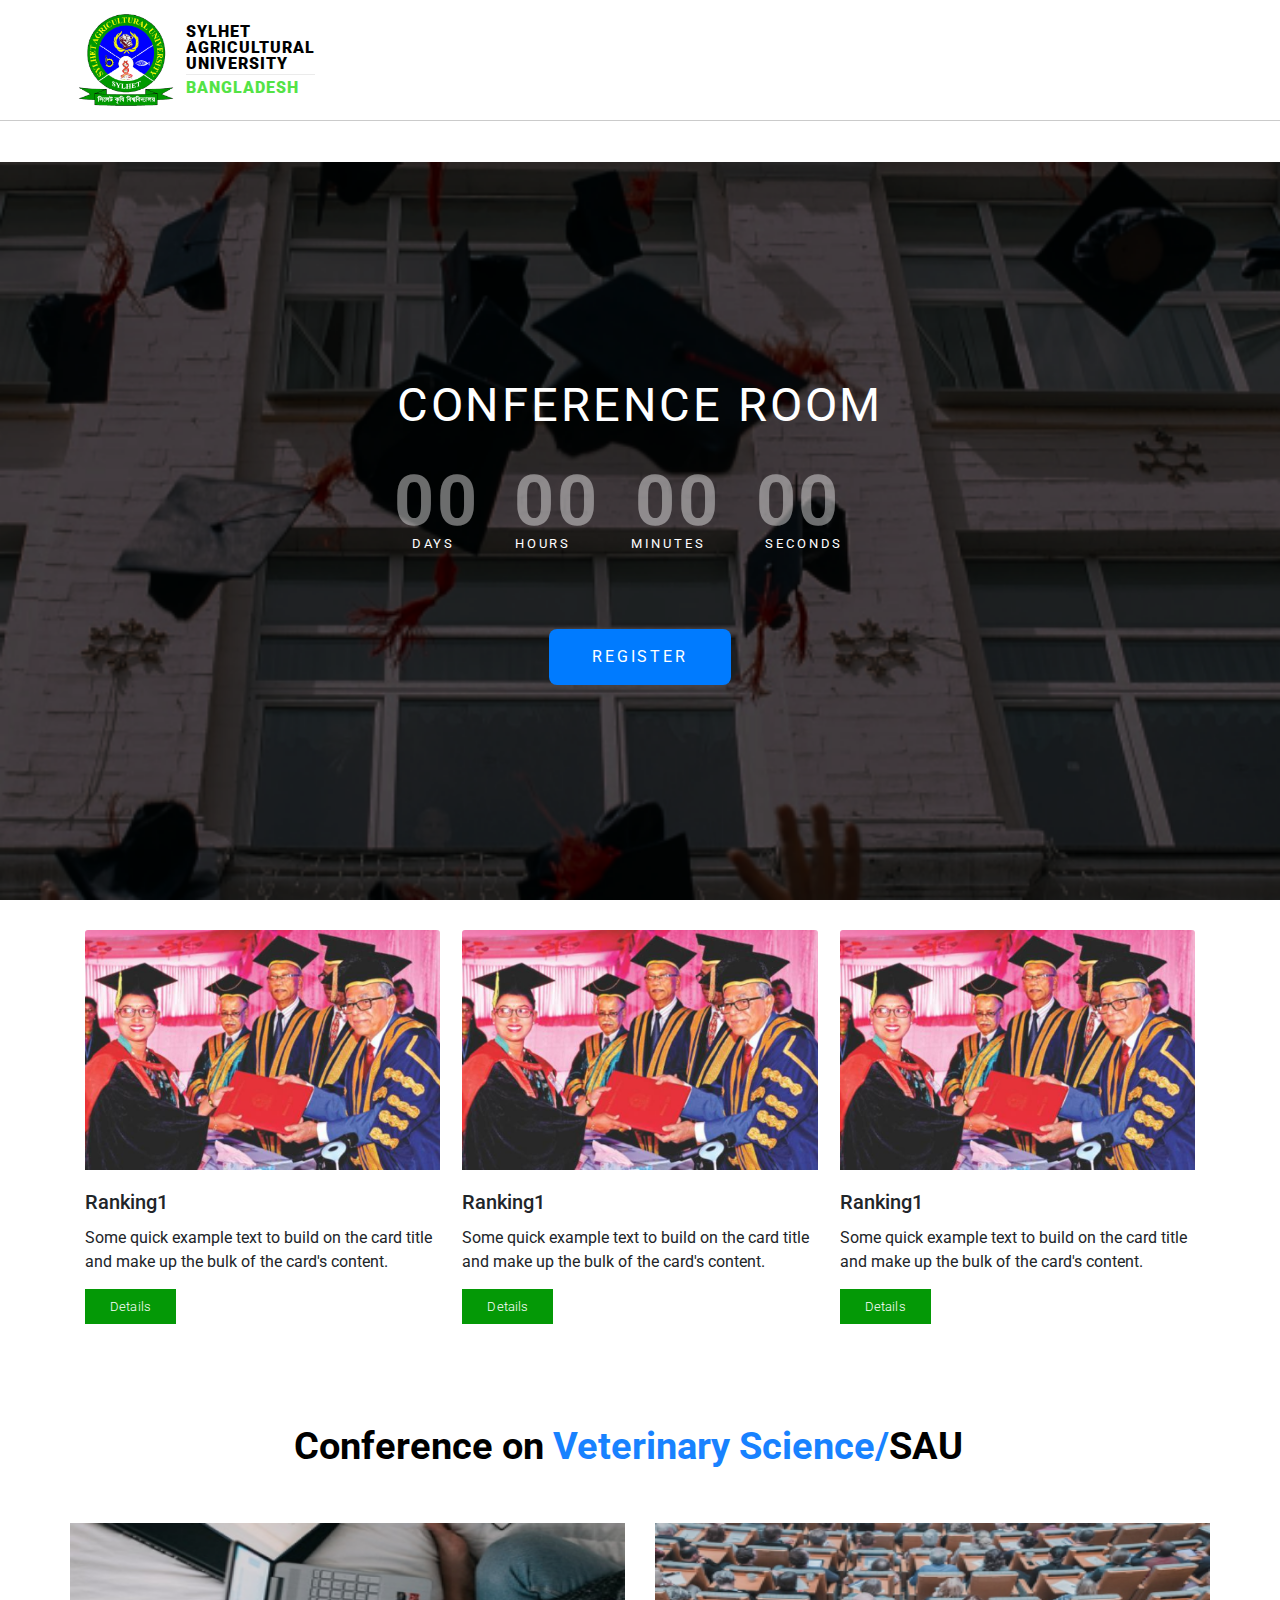
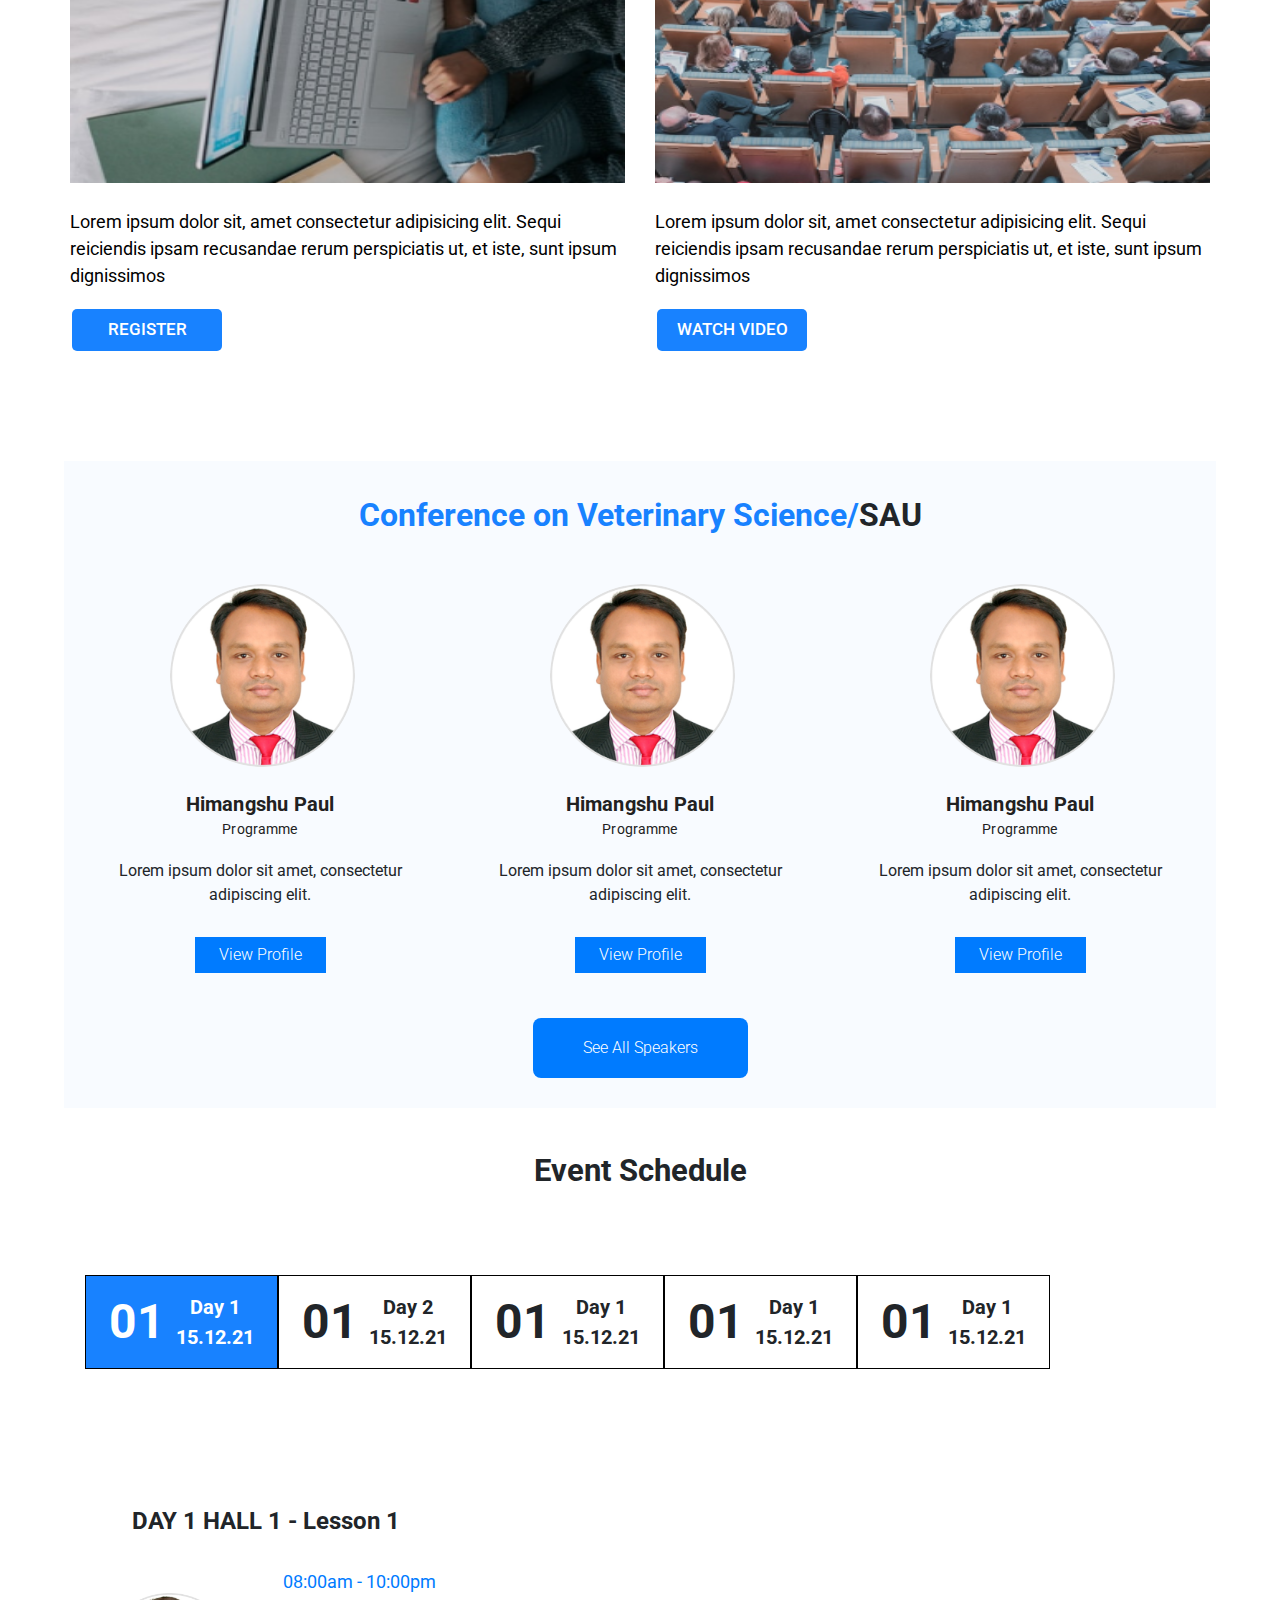
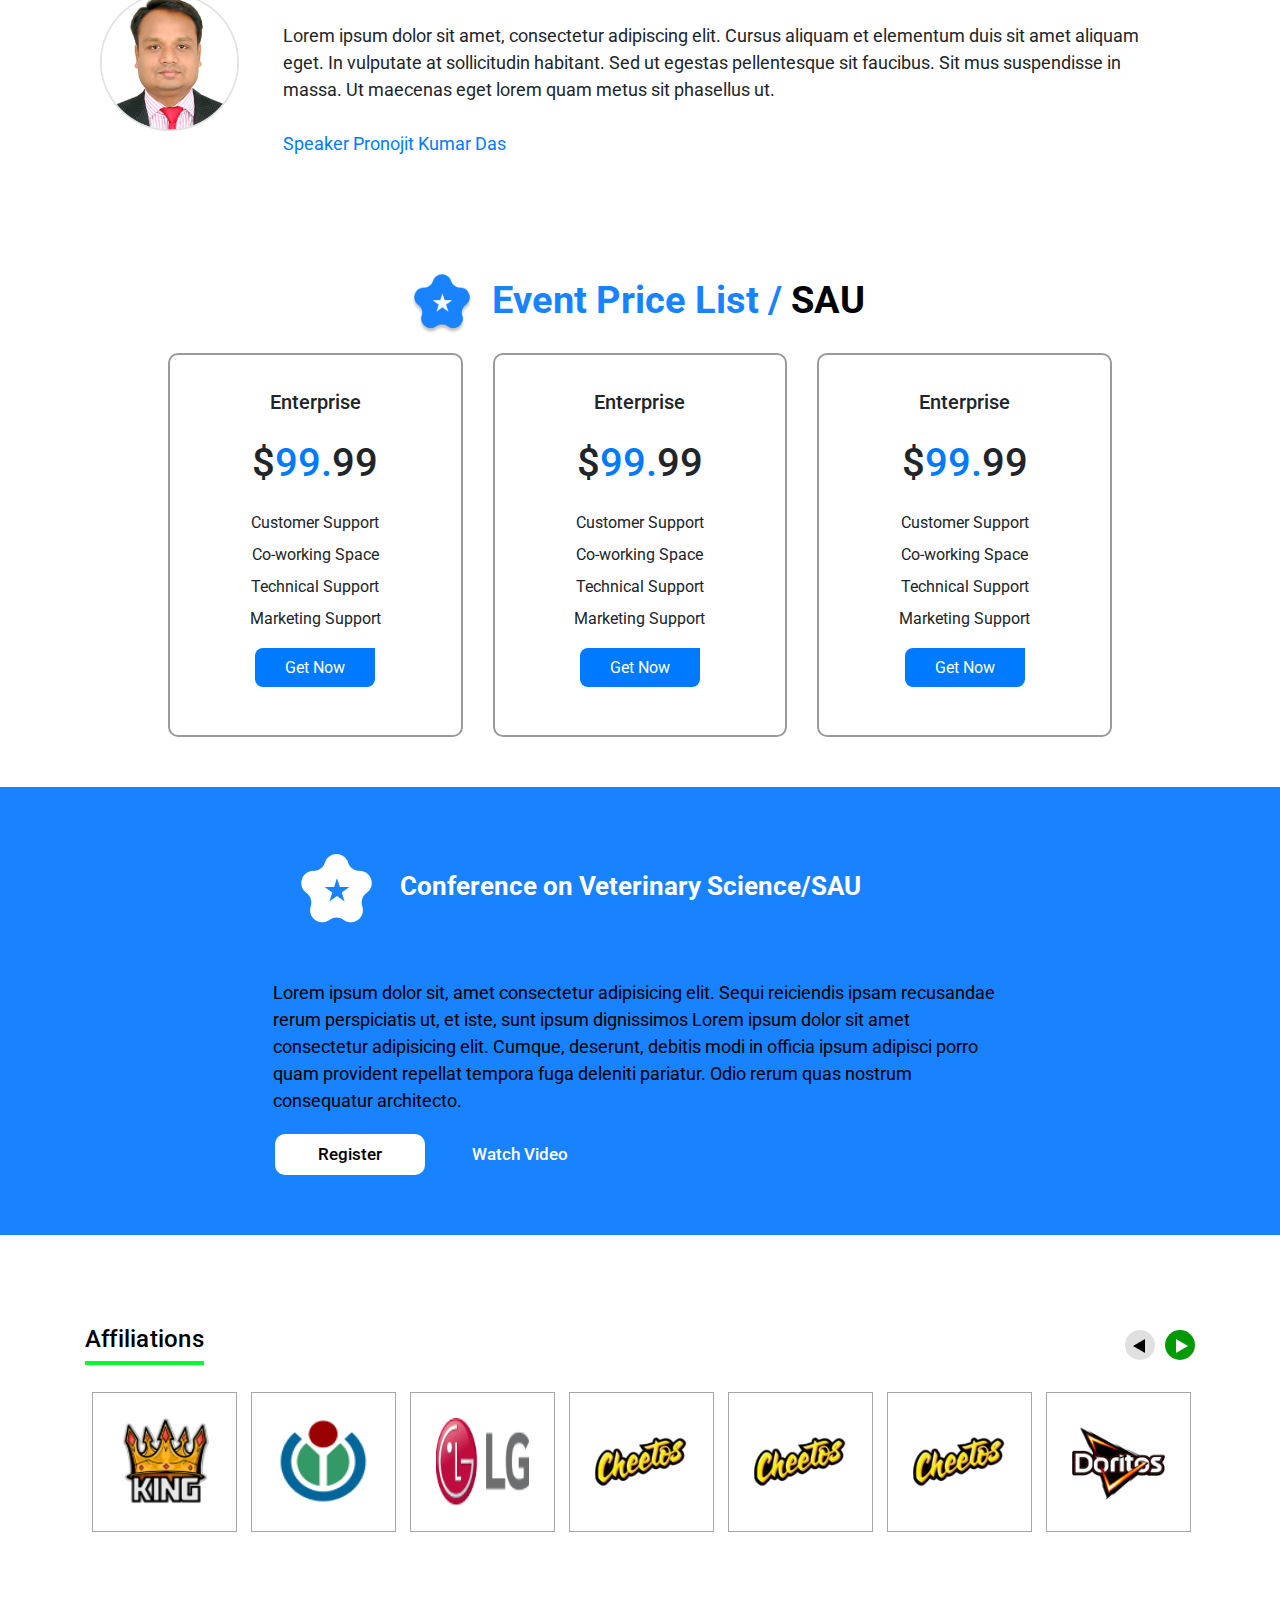
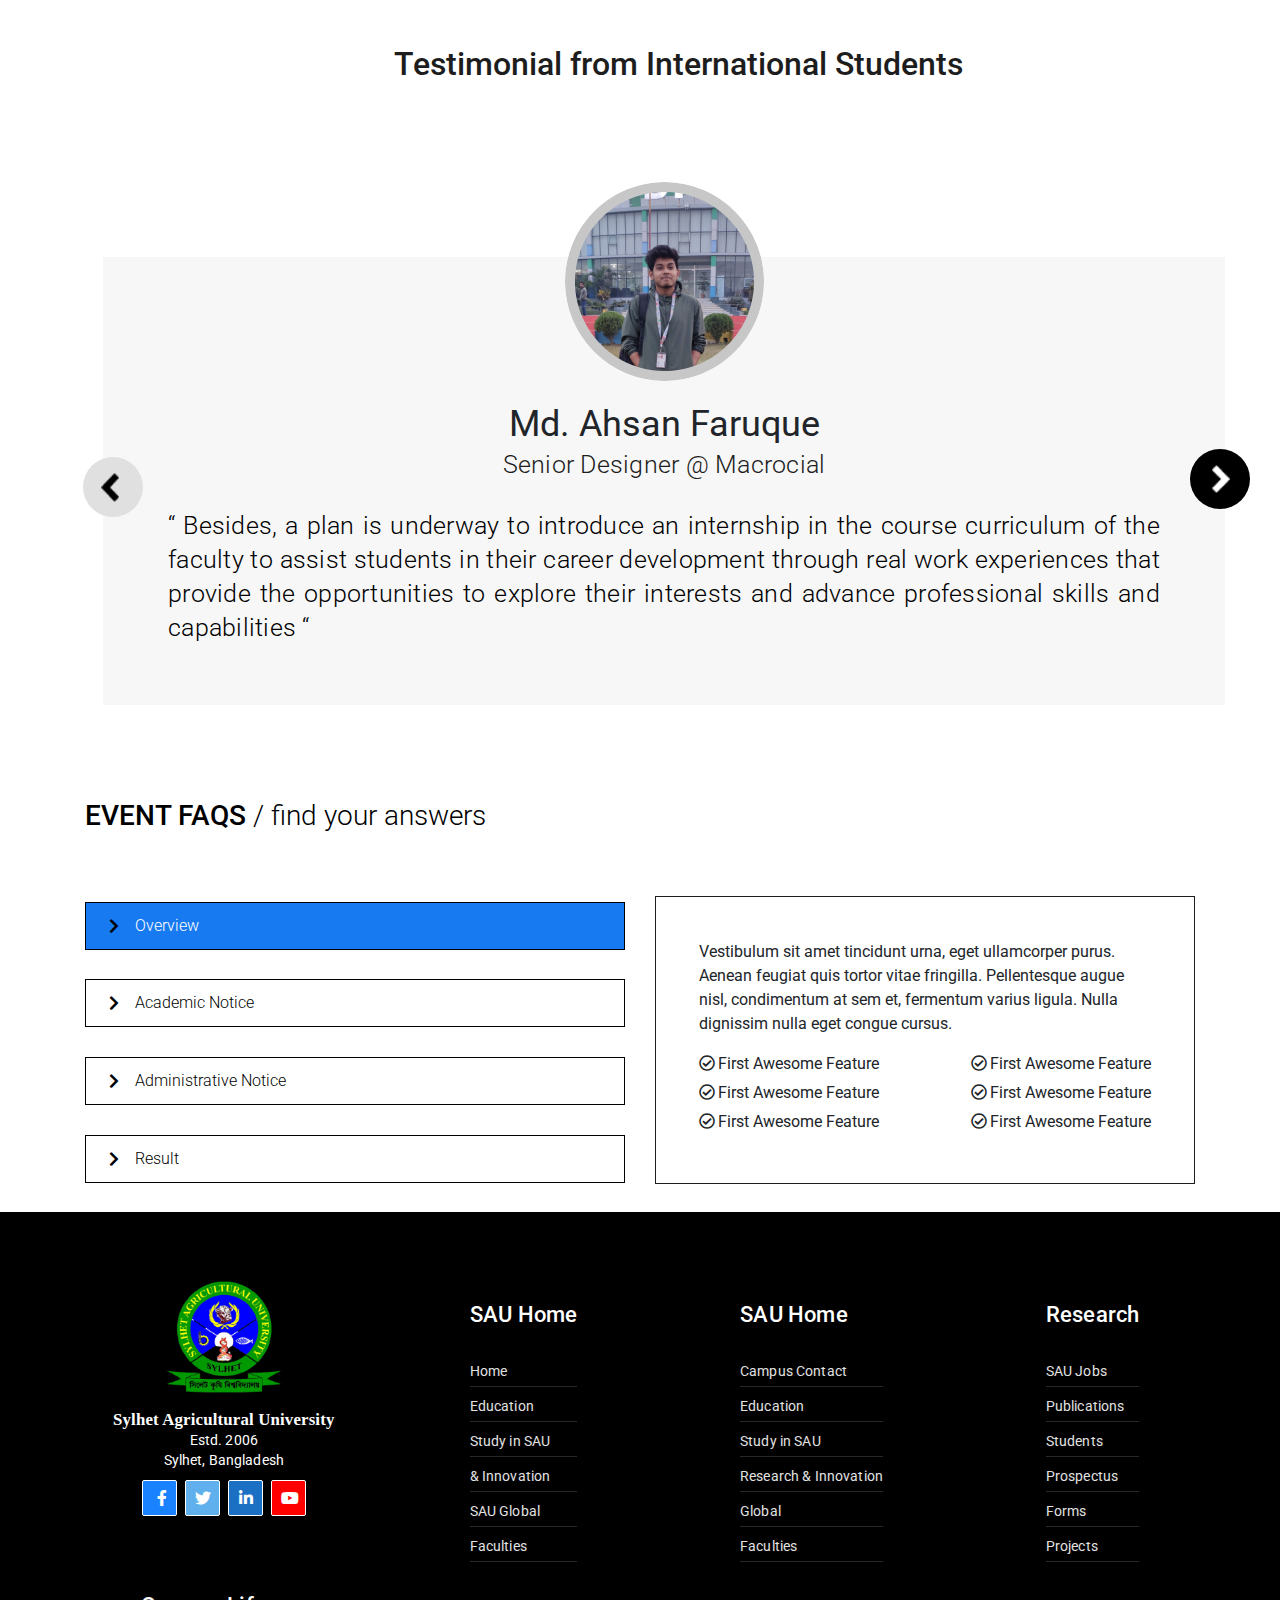
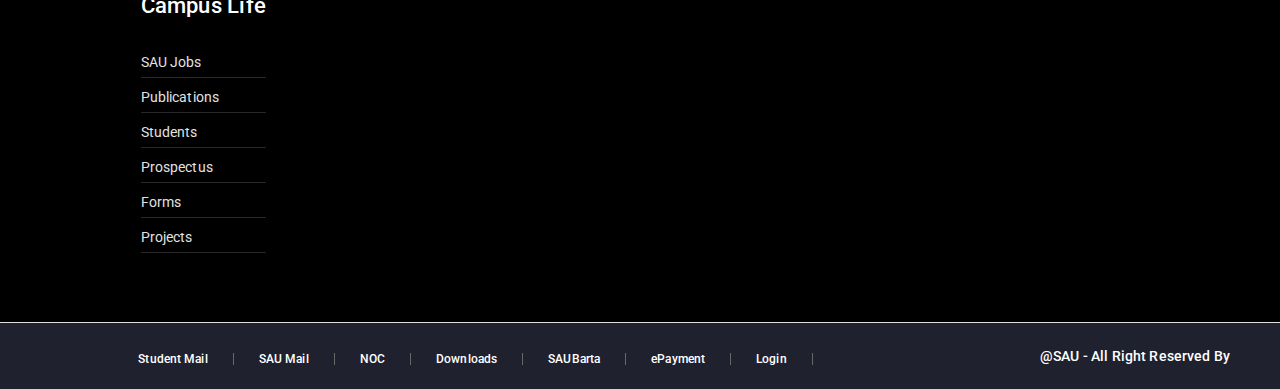
==== commit fe35d3f0: "first commit" ====
--- a/conference.html
+++ b/conference.html
@@ -140,8 +140,9 @@
             <span>minutes</span>
             <span>seconds</span>
         </div>
+        <a class="hall_home_register_btn" href="javascript:void(0)">Register</a>
     </div>
-
+    
     <section class="hall_home">
         
         <div class="hall_home_main">
--- a/style/conference_style.css
+++ b/style/conference_style.css
@@ -165,7 +165,7 @@
 
 
 .hall_home_right_top_cover {
-    height: 40vh;
+    height: 82vh;
     position: relative;
     display: flex;
     align-items: center;
@@ -173,7 +173,7 @@
     flex-direction: column;
     font-family: Roboto;
     font-style: normal;
-    font-weight: 900;
+    /* font-weight: 900; */
     font-size: 47px;
     line-height: 56px;
     text-align: center;
@@ -181,7 +181,7 @@
     text-transform: uppercase;
     color: #FFFFFF;
     margin: 0% 0%;
-    margin-top: 20vh;
+    margin-top: 18vh;
     width: 100%;
 }
 
@@ -4651,24 +4651,39 @@
     font-family: 'Roboto';
     font-style: normal;
     font-weight: bold;
-    margin-top: 15px;
+    margin-top: 40px;
 }
 .countdown_timer{
     display: flex;
 }
 .countdown_timer p{
     margin-right: 40px;
-    font-size: 40px;
+    font-size: 70px;
     margin-left: -5px;
+    color: rgba(255, 255, 255, 0.425);
 }
 /* .countdown_timer p:nth-child(2){
     margin-left: 10px;
 } */
 .timer_details span{
     font-size: 13px;
-    margin-right: 10px;
+    margin-right: 21px;
+    margin-left: 24px;
 }
 .timer_details{
-    margin-top: -33px;
-    margin-right: 16px;
+    margin-top: -25px;
+    margin-right: 28px;
+}
+
+/* Hall Home Register Btn */
+.hall_home_register_btn{
+    color: white;
+    background-color: #007bff;
+    font-size: 16px;
+    border-radius: 8px;
+    padding: 0px 43px;
+    margin-top: 57px;
+}
+.hall_home_register_btn:hover{
+    color: white;
 }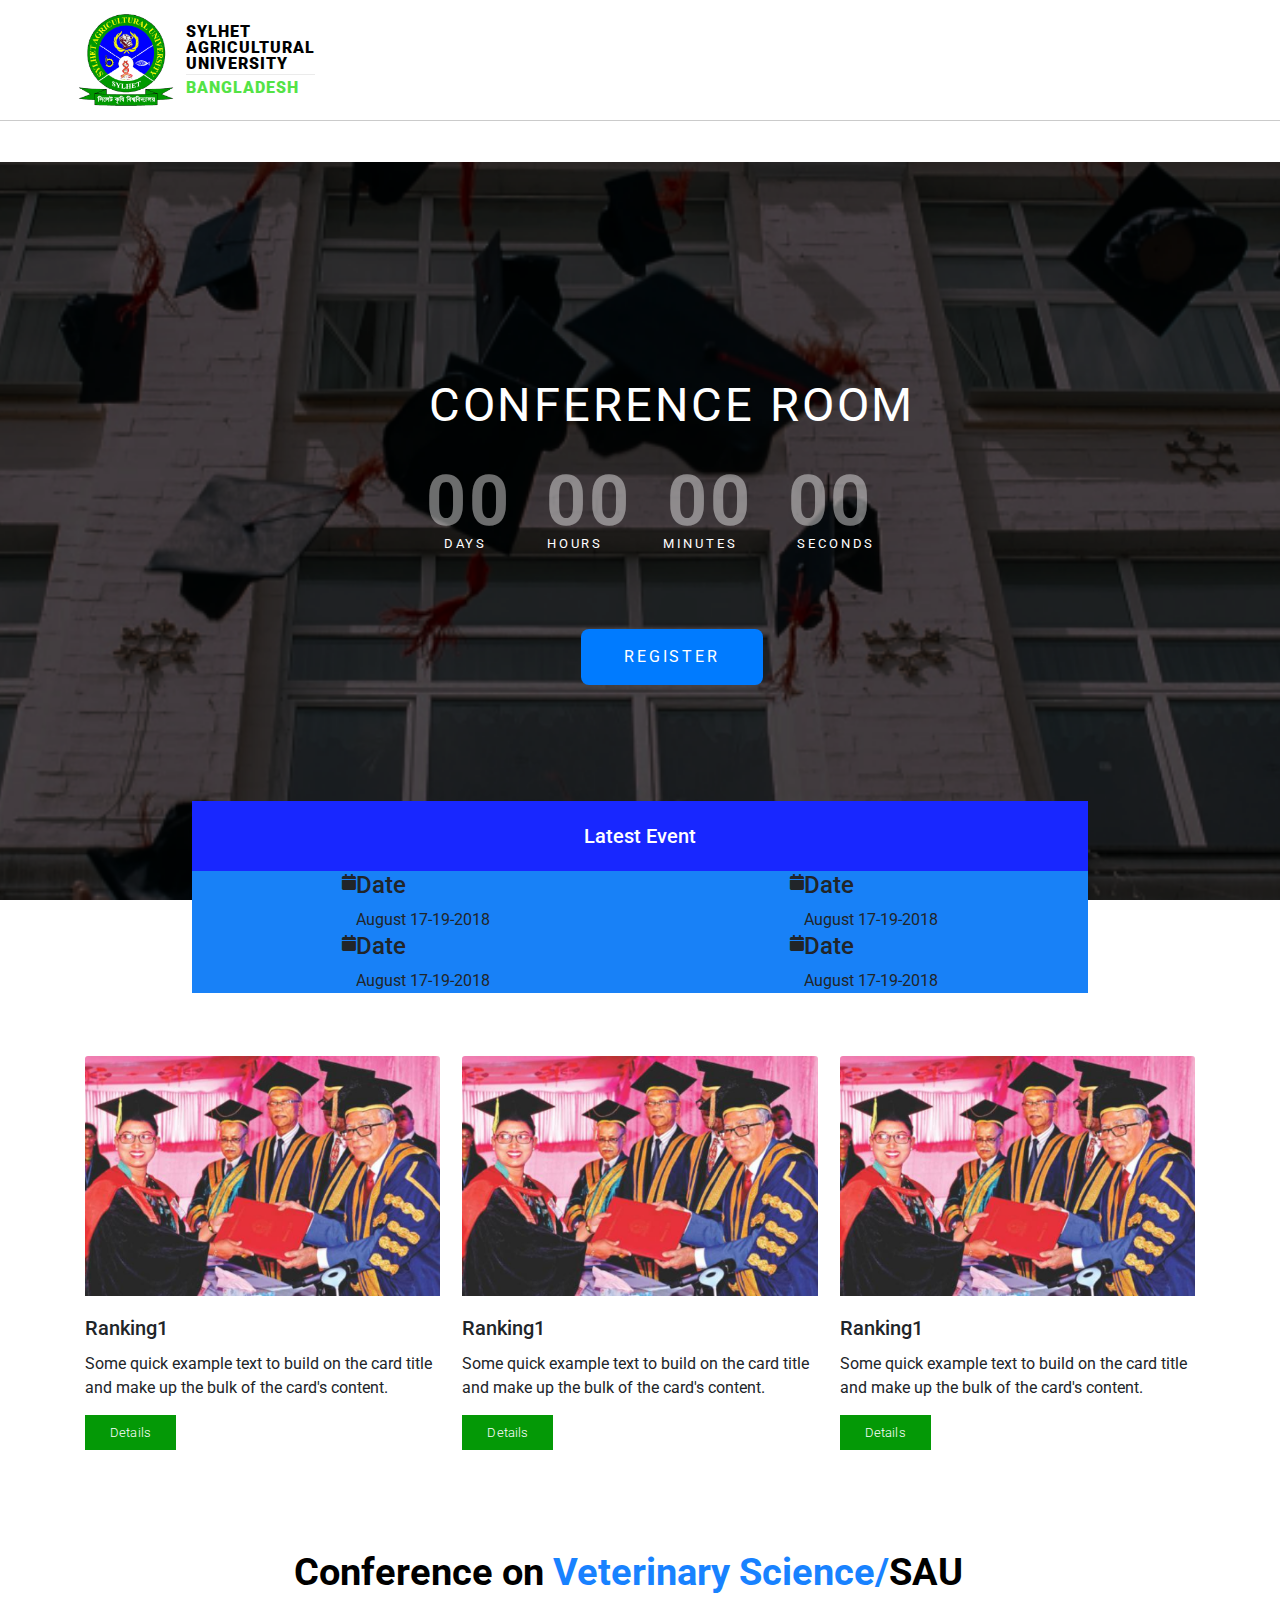
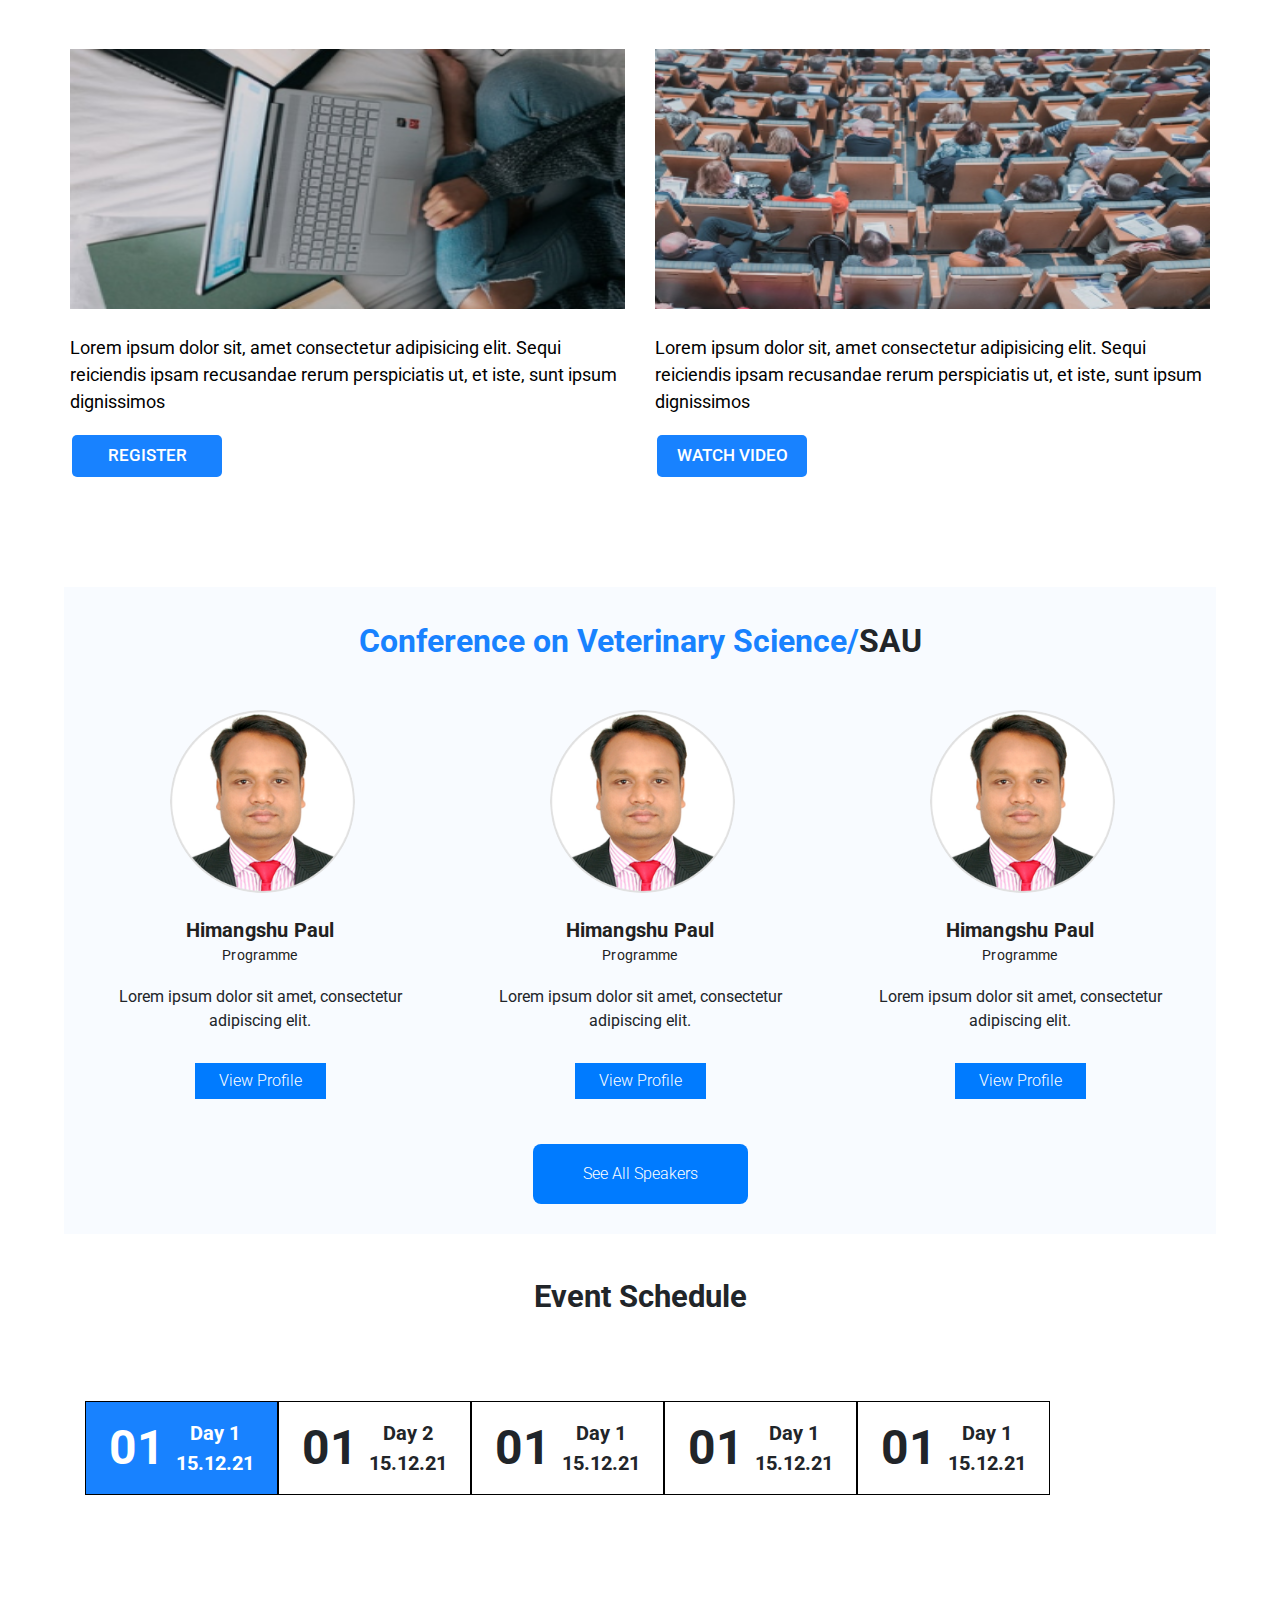
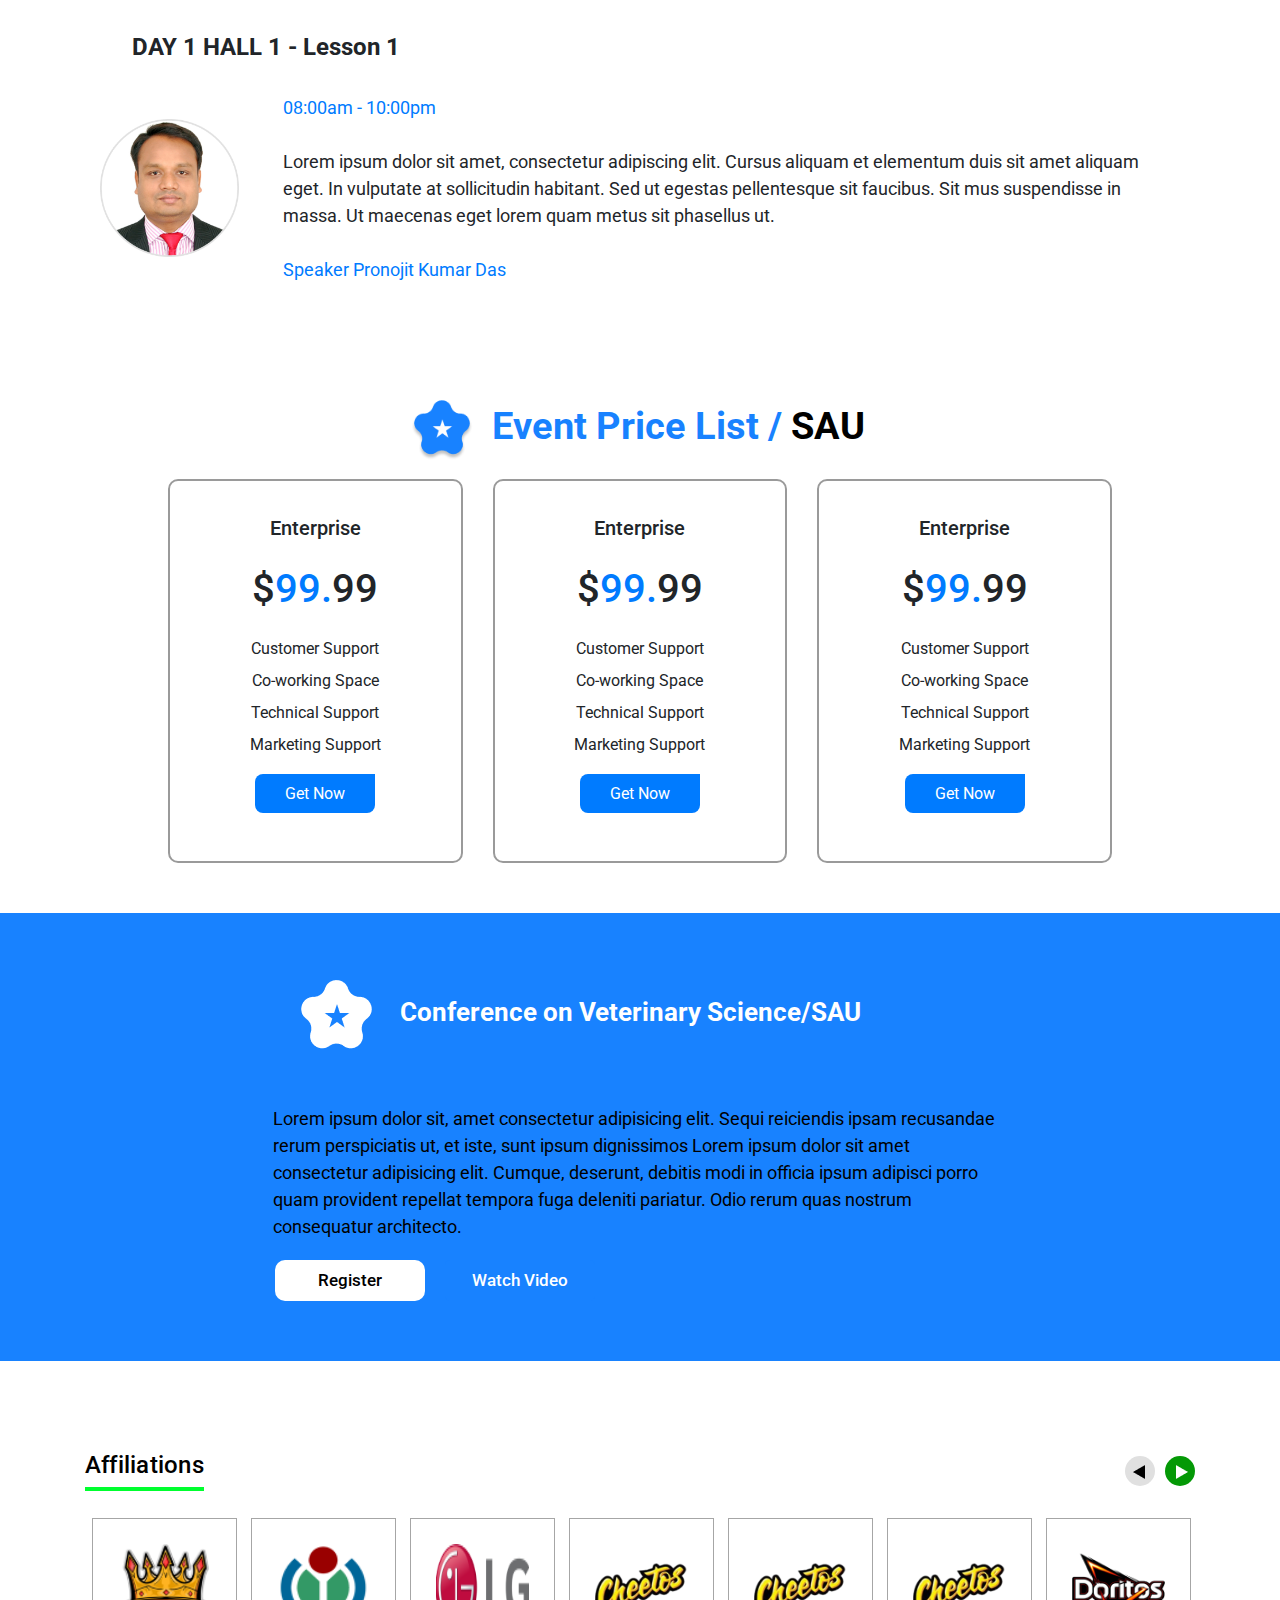
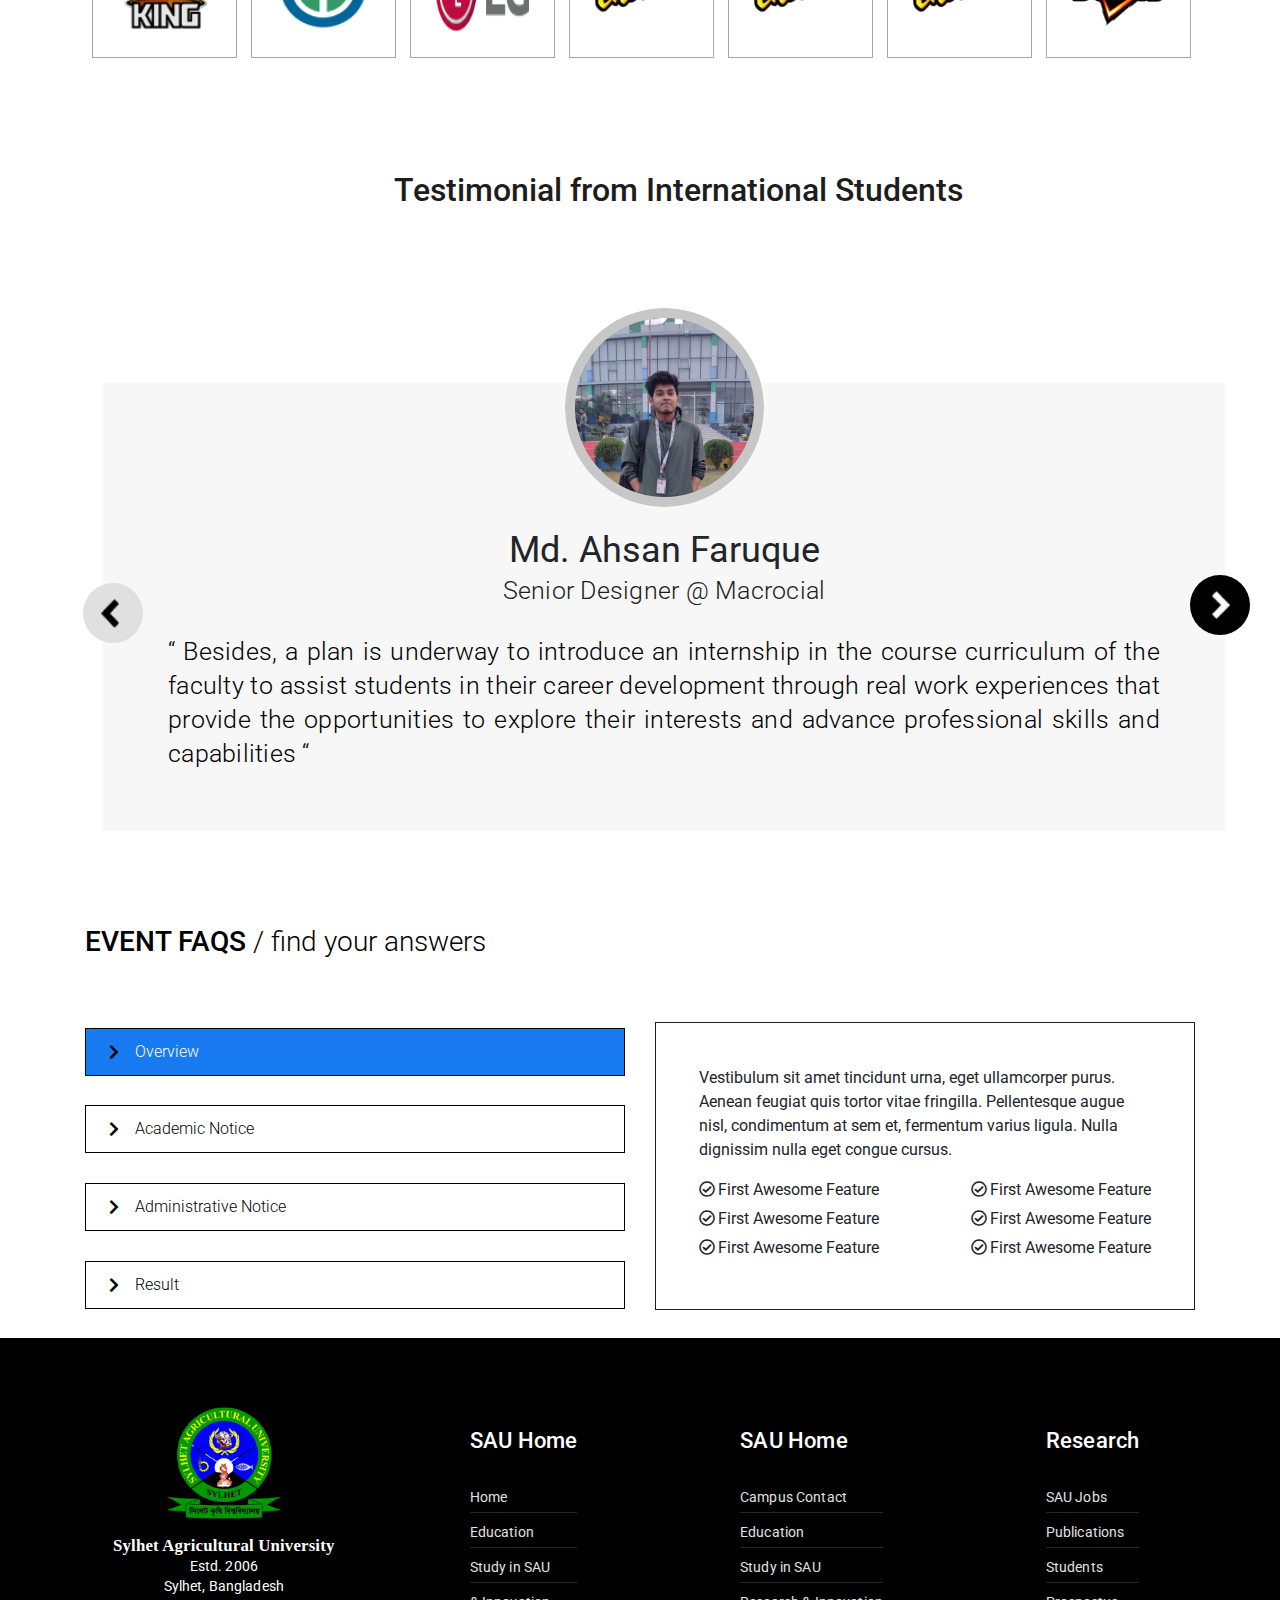
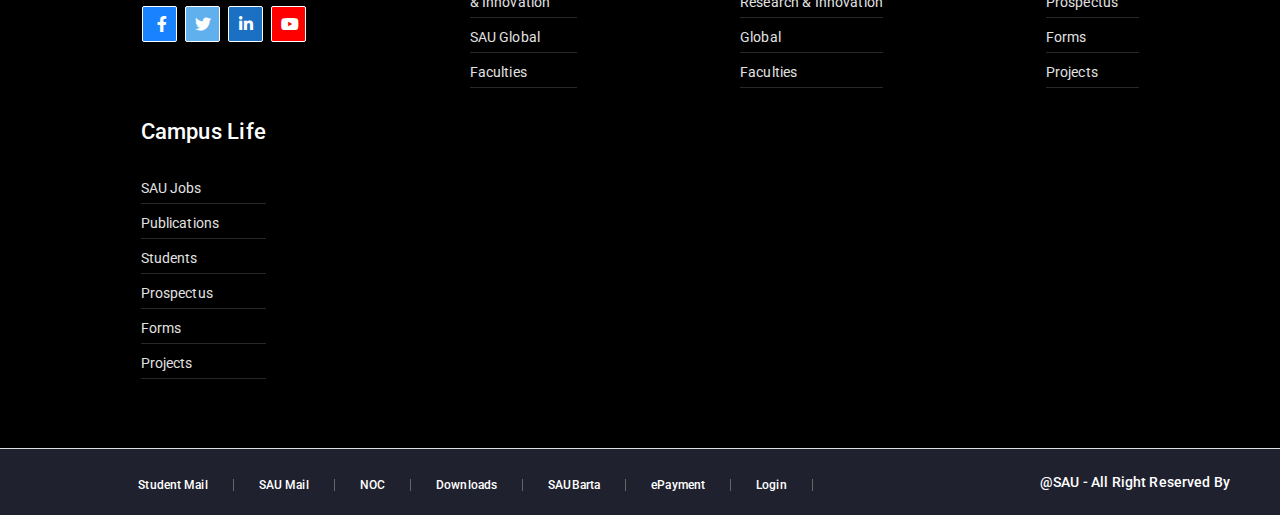
==== commit 8ffe45b1: "first commit" ====
--- a/conference.html
+++ b/conference.html
@@ -142,7 +142,45 @@
         </div>
         <a class="hall_home_register_btn" href="javascript:void(0)">Register</a>
     </div>
-    
+    <div class="latest_event">
+        <div class="latest_event_div1">
+            <p>Latest Event</p>
+        </div>
+        <div class="latest_event_div2">
+            <div class="duel_div">
+                <div class="d-flex">
+                    <div><i class="fa fa-calendar" aria-hidden="true"></i></div>
+                    <div>
+                        <h4>Date</h4>
+                        <p>August 17-19-2018</p>
+                    </div>
+                </div>
+                <div class="d-flex">
+                    <div><i class="fa fa-calendar" aria-hidden="true"></i></div>
+                    <div>
+                        <h4>Date</h4>
+                        <p>August 17-19-2018</p>
+                    </div>
+                </div>
+            </div>
+            <div class="duel_div">
+                <div class="d-flex">
+                    <div><i class="fa fa-calendar" aria-hidden="true"></i></div>
+                    <div>
+                        <h4>Date</h4>
+                        <p>August 17-19-2018</p>
+                    </div>
+                </div>
+                <div class="d-flex">
+                    <div><i class="fa fa-calendar" aria-hidden="true"></i></div>
+                    <div>
+                        <h4>Date</h4>
+                        <p>August 17-19-2018</p>
+                    </div>
+                </div>
+            </div>
+        </div>
+    </div>
     <section class="hall_home">
         
         <div class="hall_home_main">
--- a/style/conference_style.css
+++ b/style/conference_style.css
@@ -82,7 +82,7 @@
 
 .hall_home {
     /* margin-top: 22vh; */
-    padding: 0vh 5vw 0vw 5vw;
+    padding: 14vh 5vw 0vw 5vw;
 }
 
 .hall_home_home_top_link{
@@ -182,7 +182,7 @@
     color: #FFFFFF;
     margin: 0% 0%;
     margin-top: 18vh;
-    width: 100%;
+    width: 105%;
 }
 
 .hall_home_right_top_cover::after {
@@ -4686,4 +4686,38 @@
 }
 .hall_home_register_btn:hover{
     color: white;
+}
+
+/* Latest Event */
+.latest_event{
+    position: absolute;
+    display: flex;
+    flex-direction: column;
+    /* justify-content: center; */
+    width: 70%;
+    bottom: -93px;
+    background: #1881f7;
+    /* align-content: center; */
+    /* justify-items: center; */
+    /* justify-self: center; */
+    margin: 0px auto !important;
+    right: 15%;
+}
+.latest_event_div1{
+    display: flex;
+    flex-direction: column;
+    background-color: #1827ff;
+    padding: 20px 0px;
+}
+.latest_event_div1 p{
+    text-align: center;
+    color: white;
+    font-size: 20px;
+    font-family: Roboto;
+    font-weight: 500;
+    font-style: normal;
+}
+.duel_div{
+    display: flex;
+    justify-content: space-around;
 }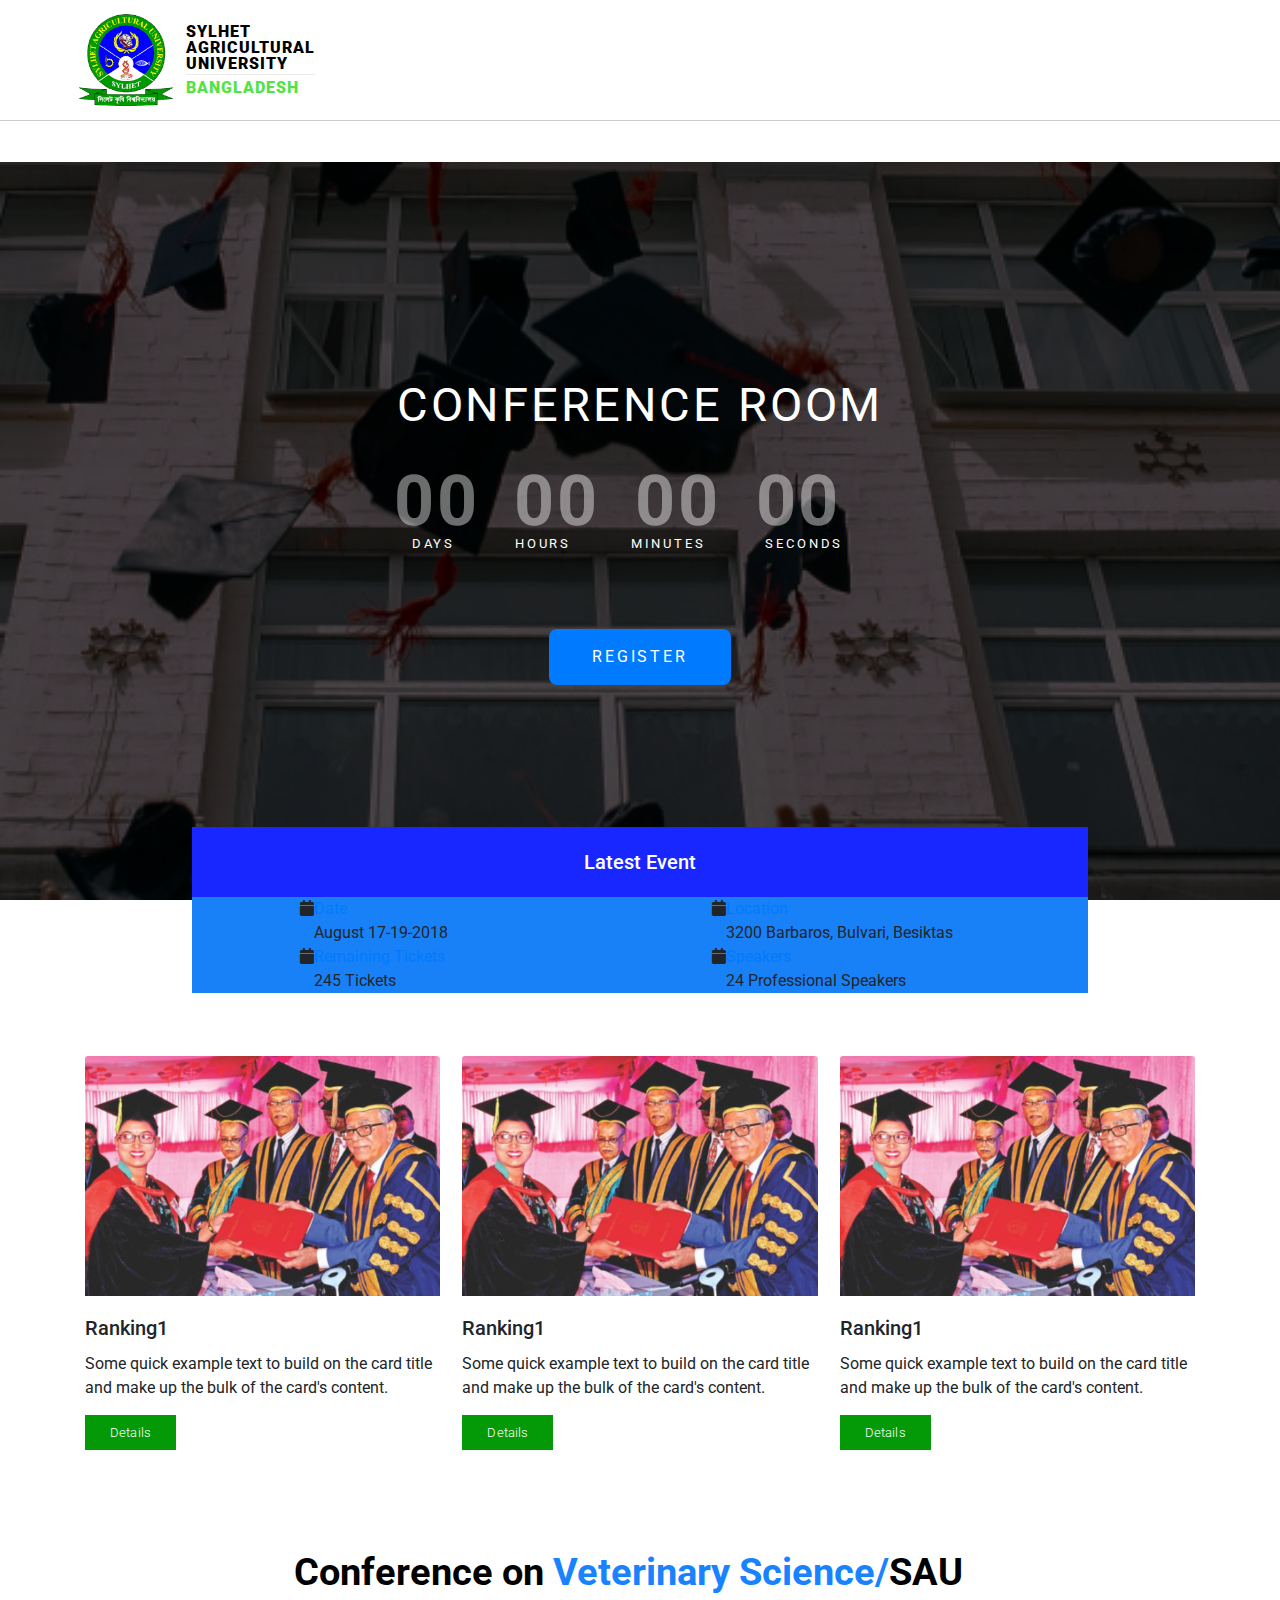
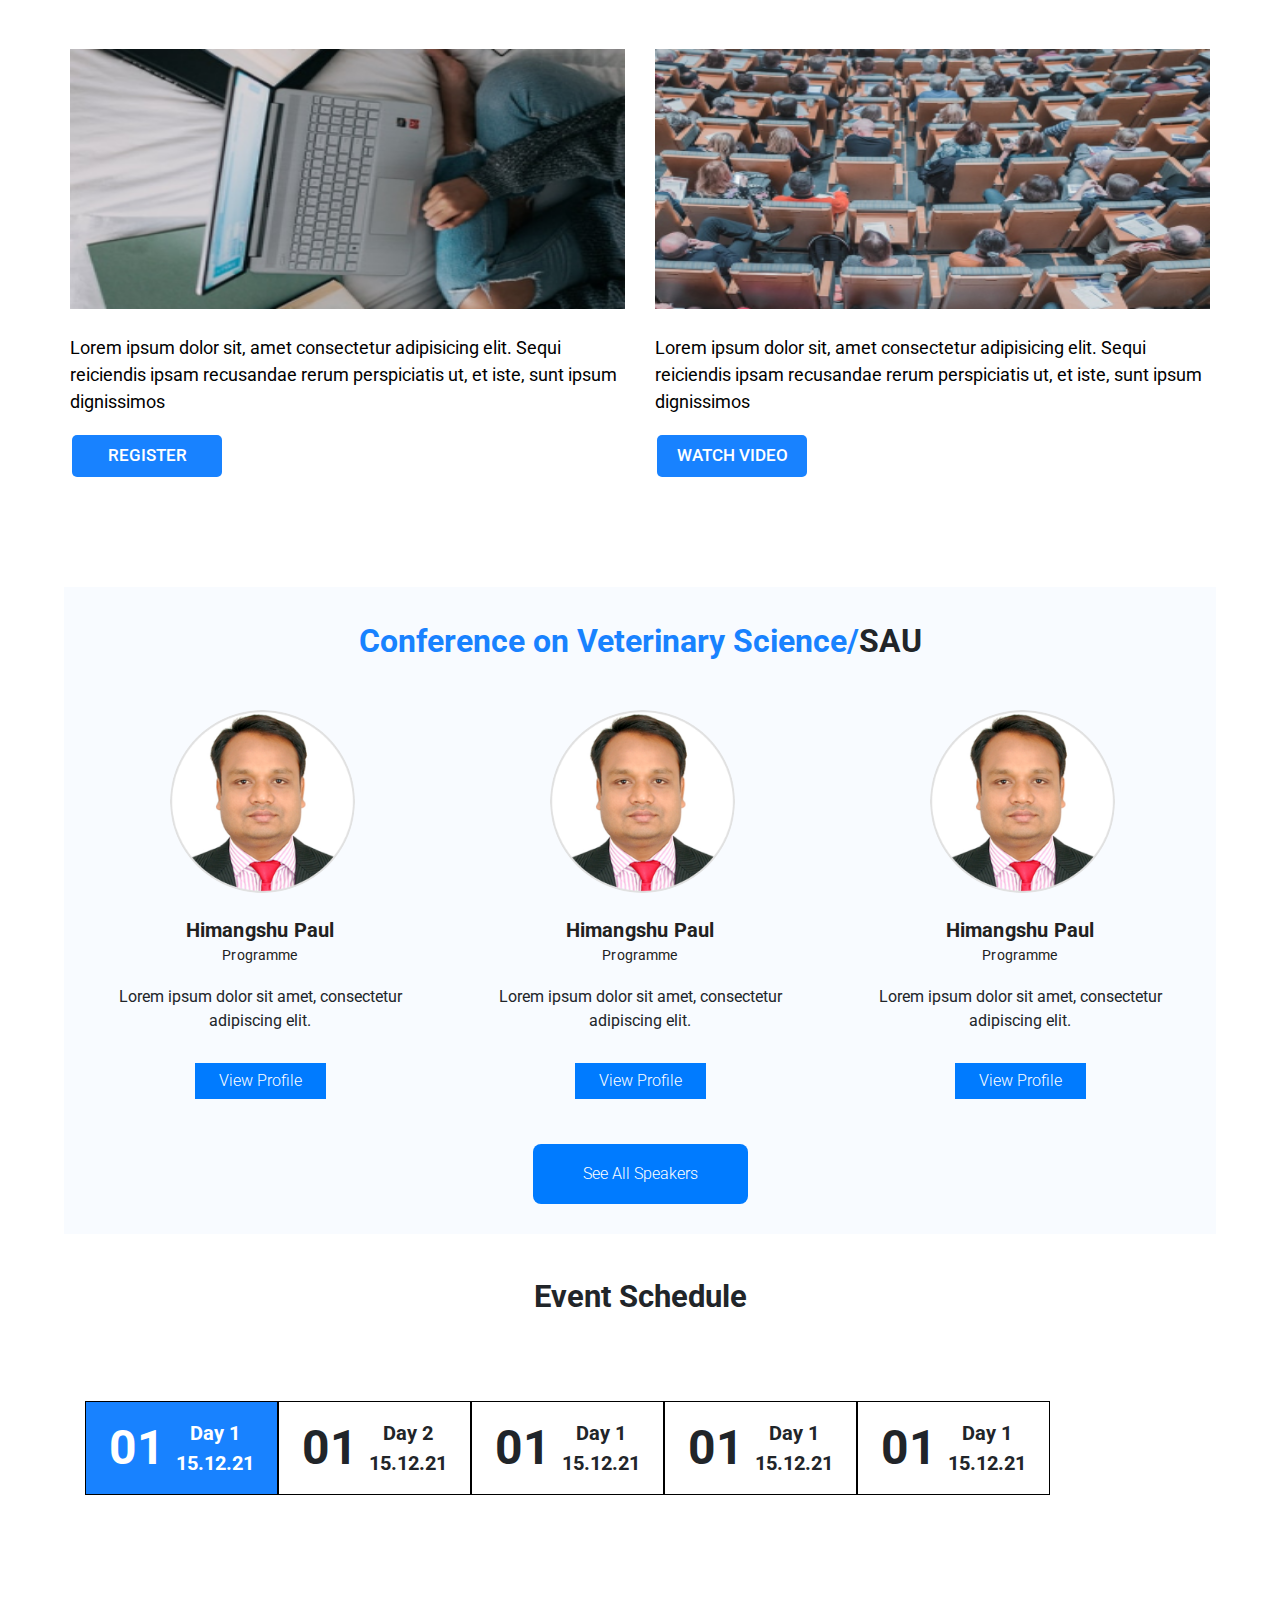
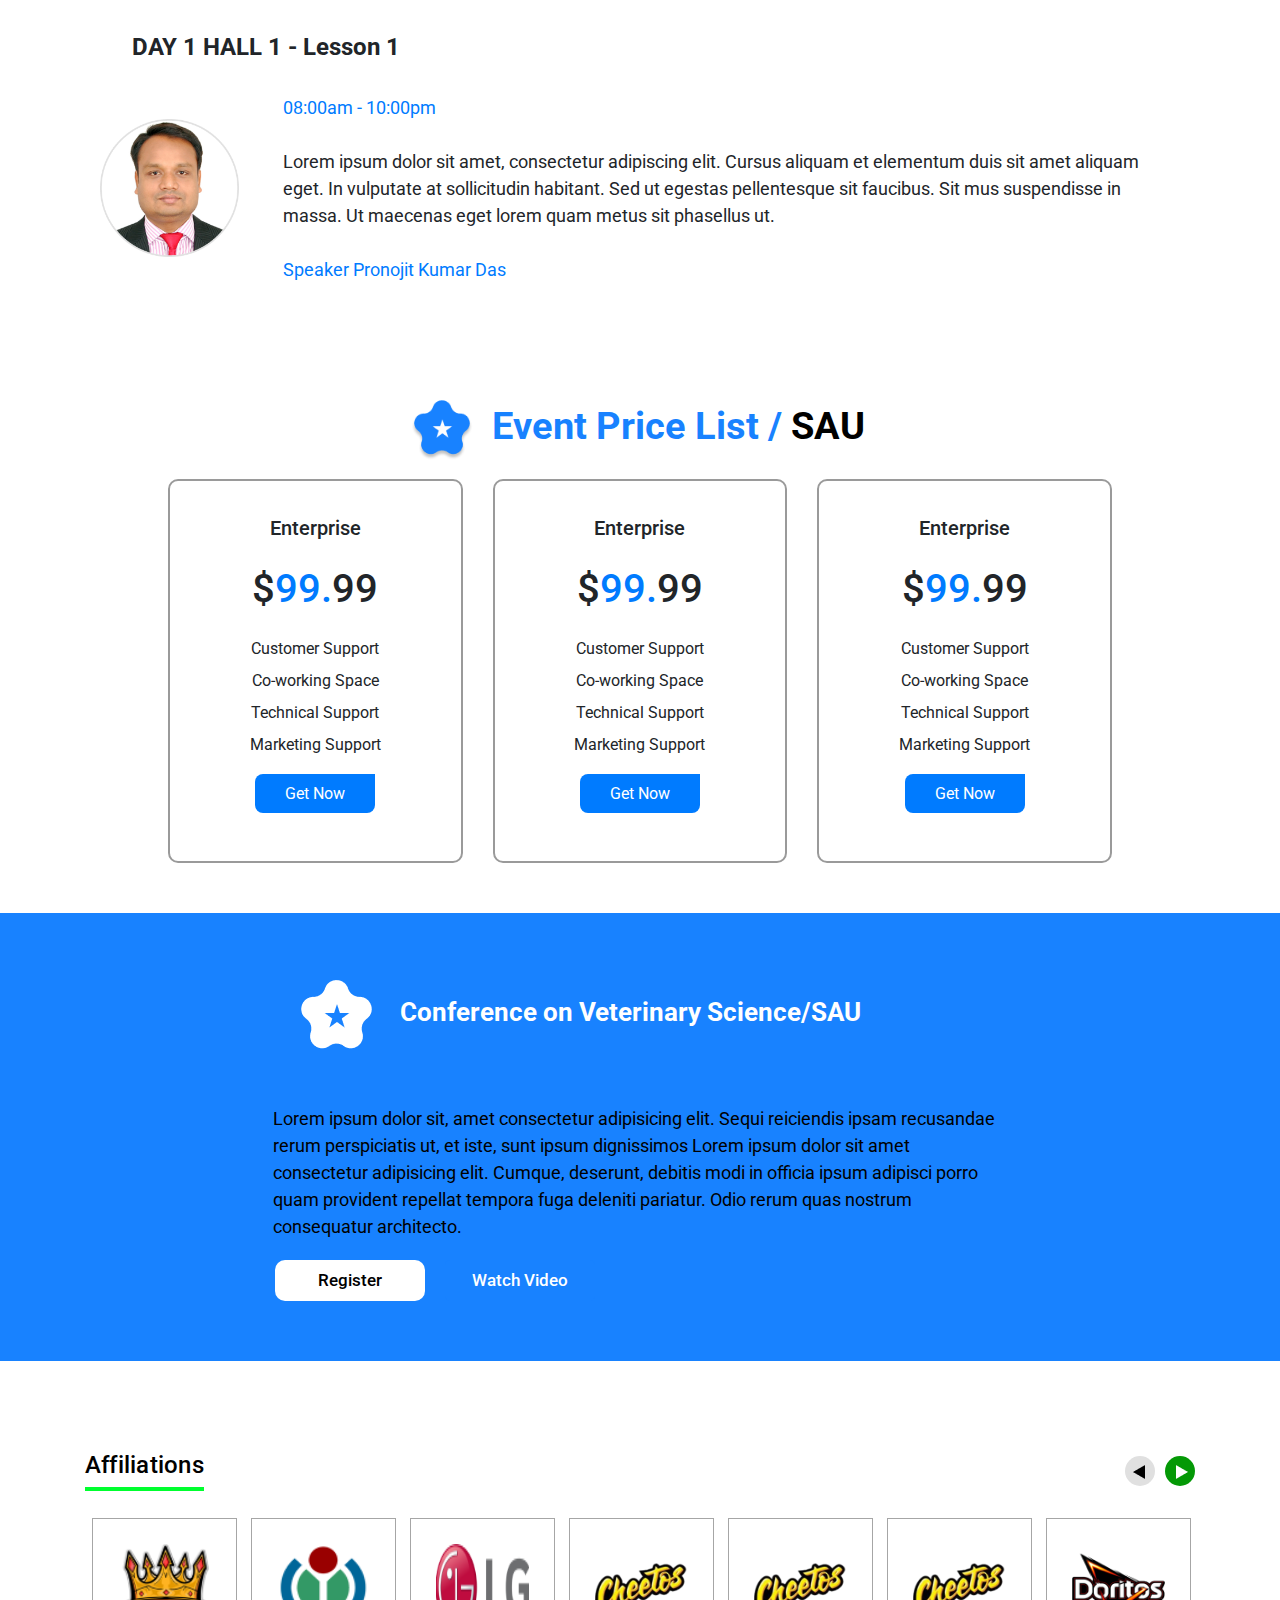
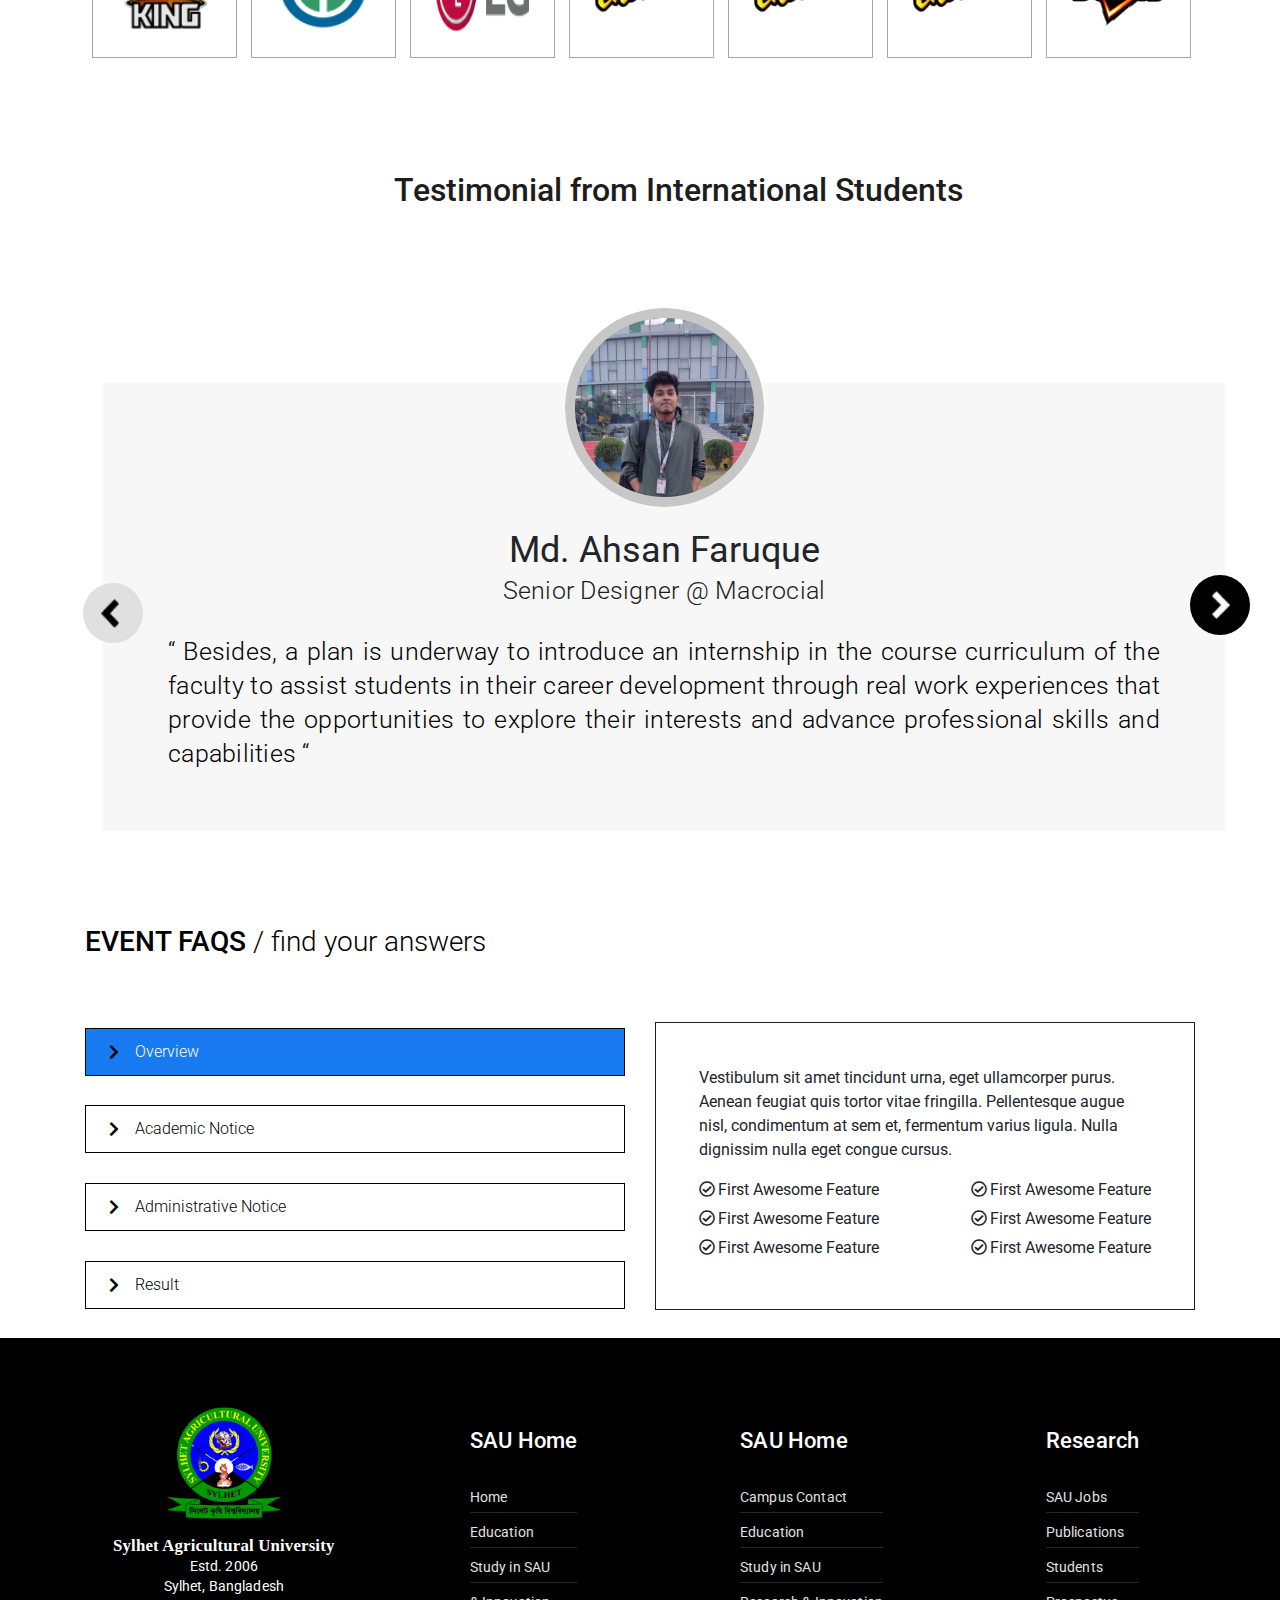
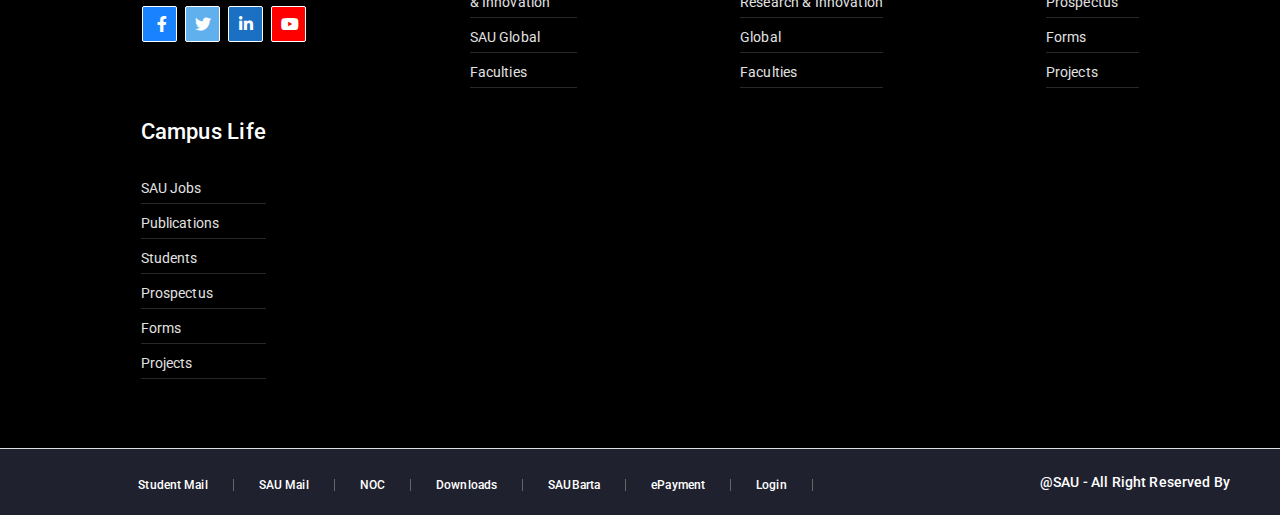
==== commit 4f461e0e: "first commit" ====
--- a/conference.html
+++ b/conference.html
@@ -151,15 +151,15 @@
                 <div class="d-flex">
                     <div><i class="fa fa-calendar" aria-hidden="true"></i></div>
                     <div>
-                        <h4>Date</h4>
+                        <a href="#">Date</a>
                         <p>August 17-19-2018</p>
                     </div>
                 </div>
                 <div class="d-flex">
                     <div><i class="fa fa-calendar" aria-hidden="true"></i></div>
                     <div>
-                        <h4>Date</h4>
-                        <p>August 17-19-2018</p>
+                        <a href="#">Remaining Tickets</a>
+                        <p>245 Tickets</p>
                     </div>
                 </div>
             </div>
@@ -167,15 +167,15 @@
                 <div class="d-flex">
                     <div><i class="fa fa-calendar" aria-hidden="true"></i></div>
                     <div>
-                        <h4>Date</h4>
-                        <p>August 17-19-2018</p>
+                        <a href="#">Location</a>
+                        <p>3200 Barbaros, Bulvari, Besiktas</p>
                     </div>
                 </div>
                 <div class="d-flex">
                     <div><i class="fa fa-calendar" aria-hidden="true"></i></div>
                     <div>
-                        <h4>Date</h4>
-                        <p>August 17-19-2018</p>
+                        <a href="#">Speakers</a>
+                        <p>24 Professional Speakers</p>
                     </div>
                 </div>
             </div>
--- a/style/conference_style.css
+++ b/style/conference_style.css
@@ -182,7 +182,7 @@
     color: #FFFFFF;
     margin: 0% 0%;
     margin-top: 18vh;
-    width: 105%;
+    width: 100%;
 }
 
 .hall_home_right_top_cover::after {
@@ -4717,7 +4717,14 @@
     font-weight: 500;
     font-style: normal;
 }
+.latest_event_div2{
+    display: flex;
+    justify-content: center;
+}
 .duel_div{
     display: flex;
-    justify-content: space-around;
+    justify-content: space-between;
+    width: 30%;
+    flex-direction: column;
+    margin: 0% 8%;
 }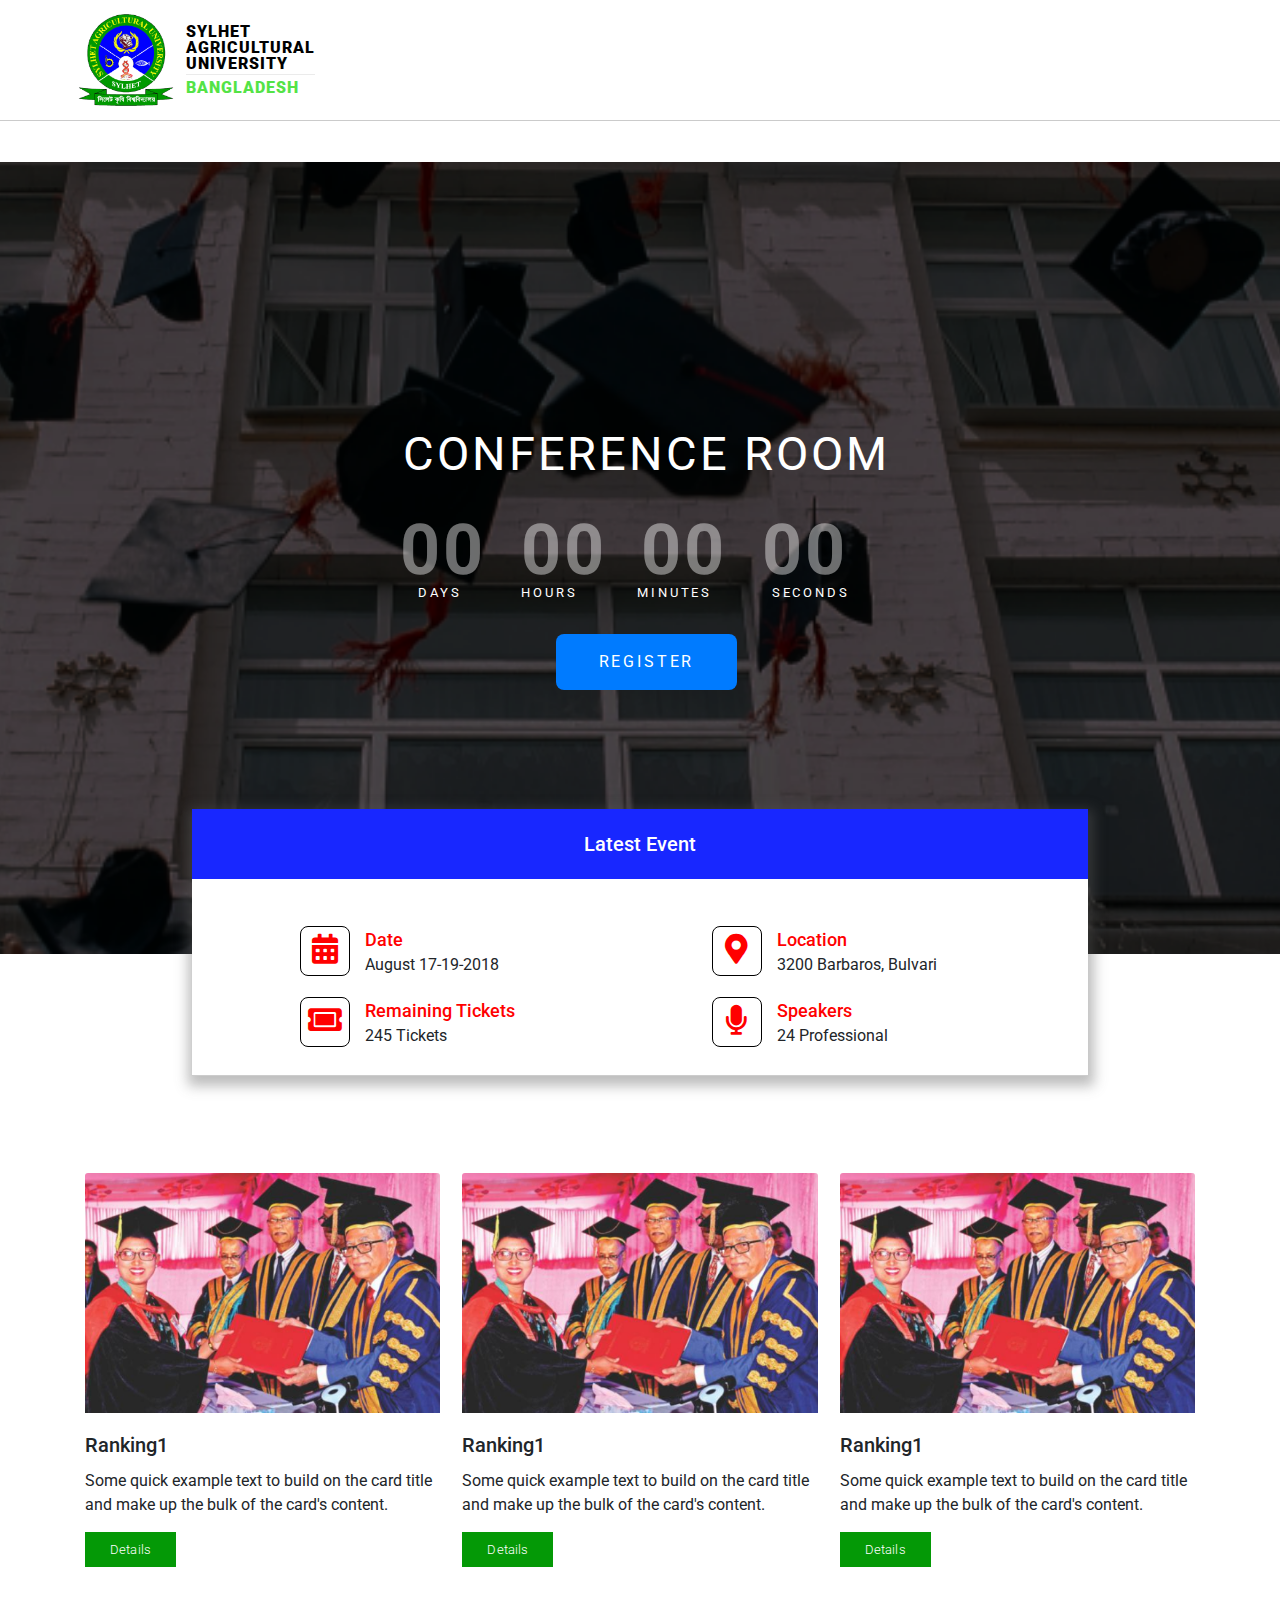
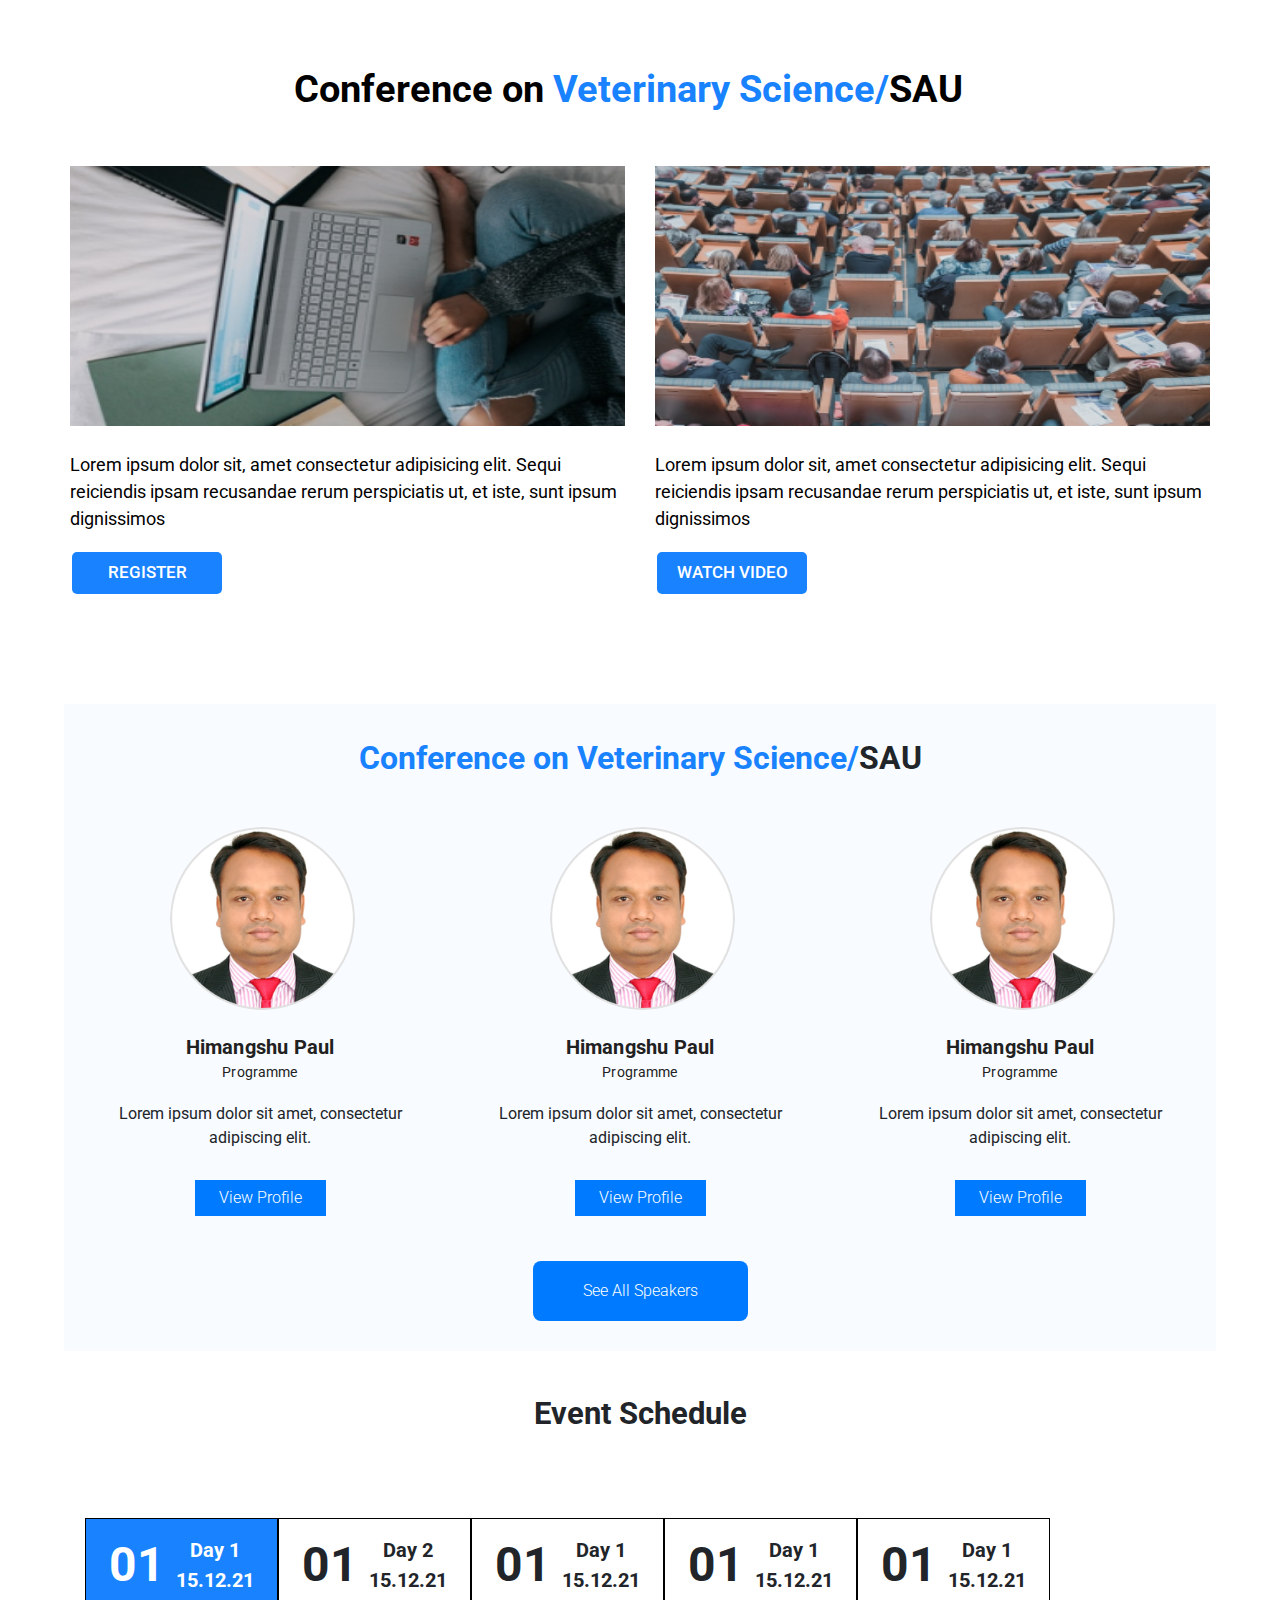
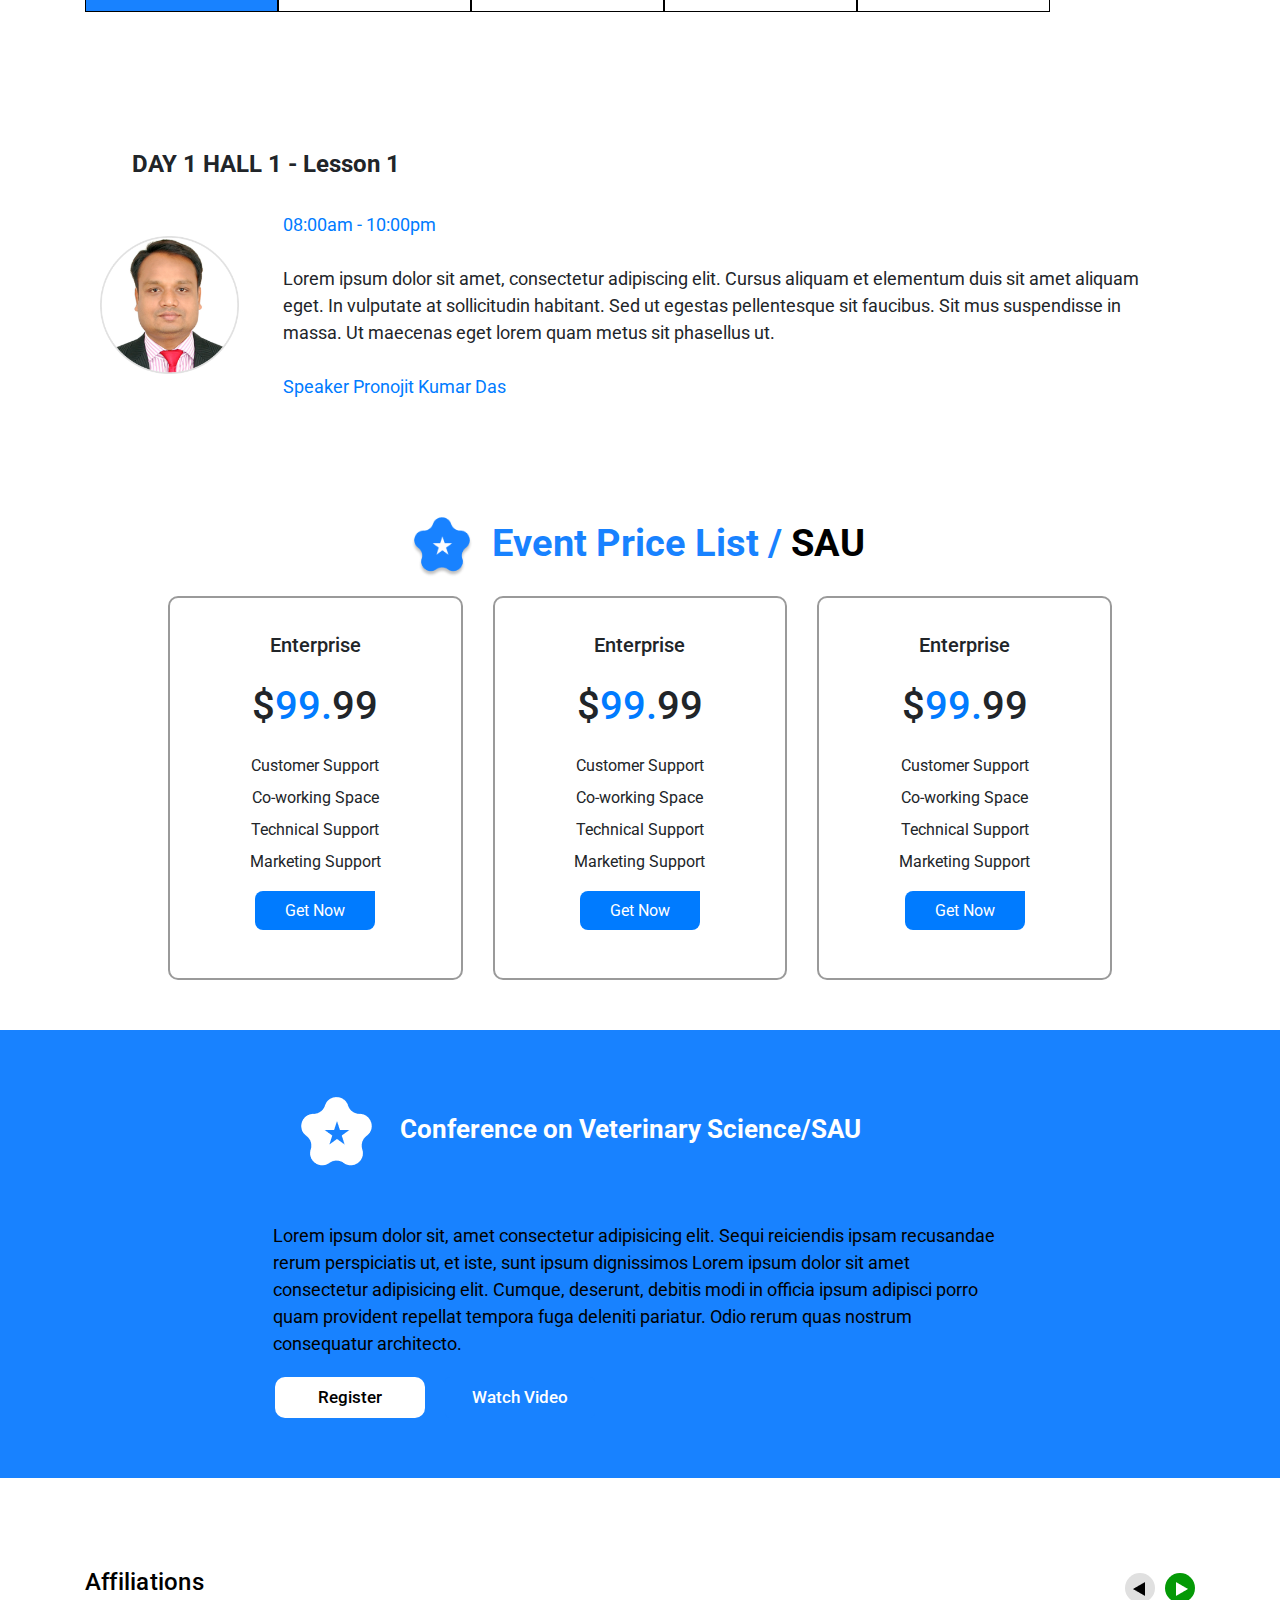
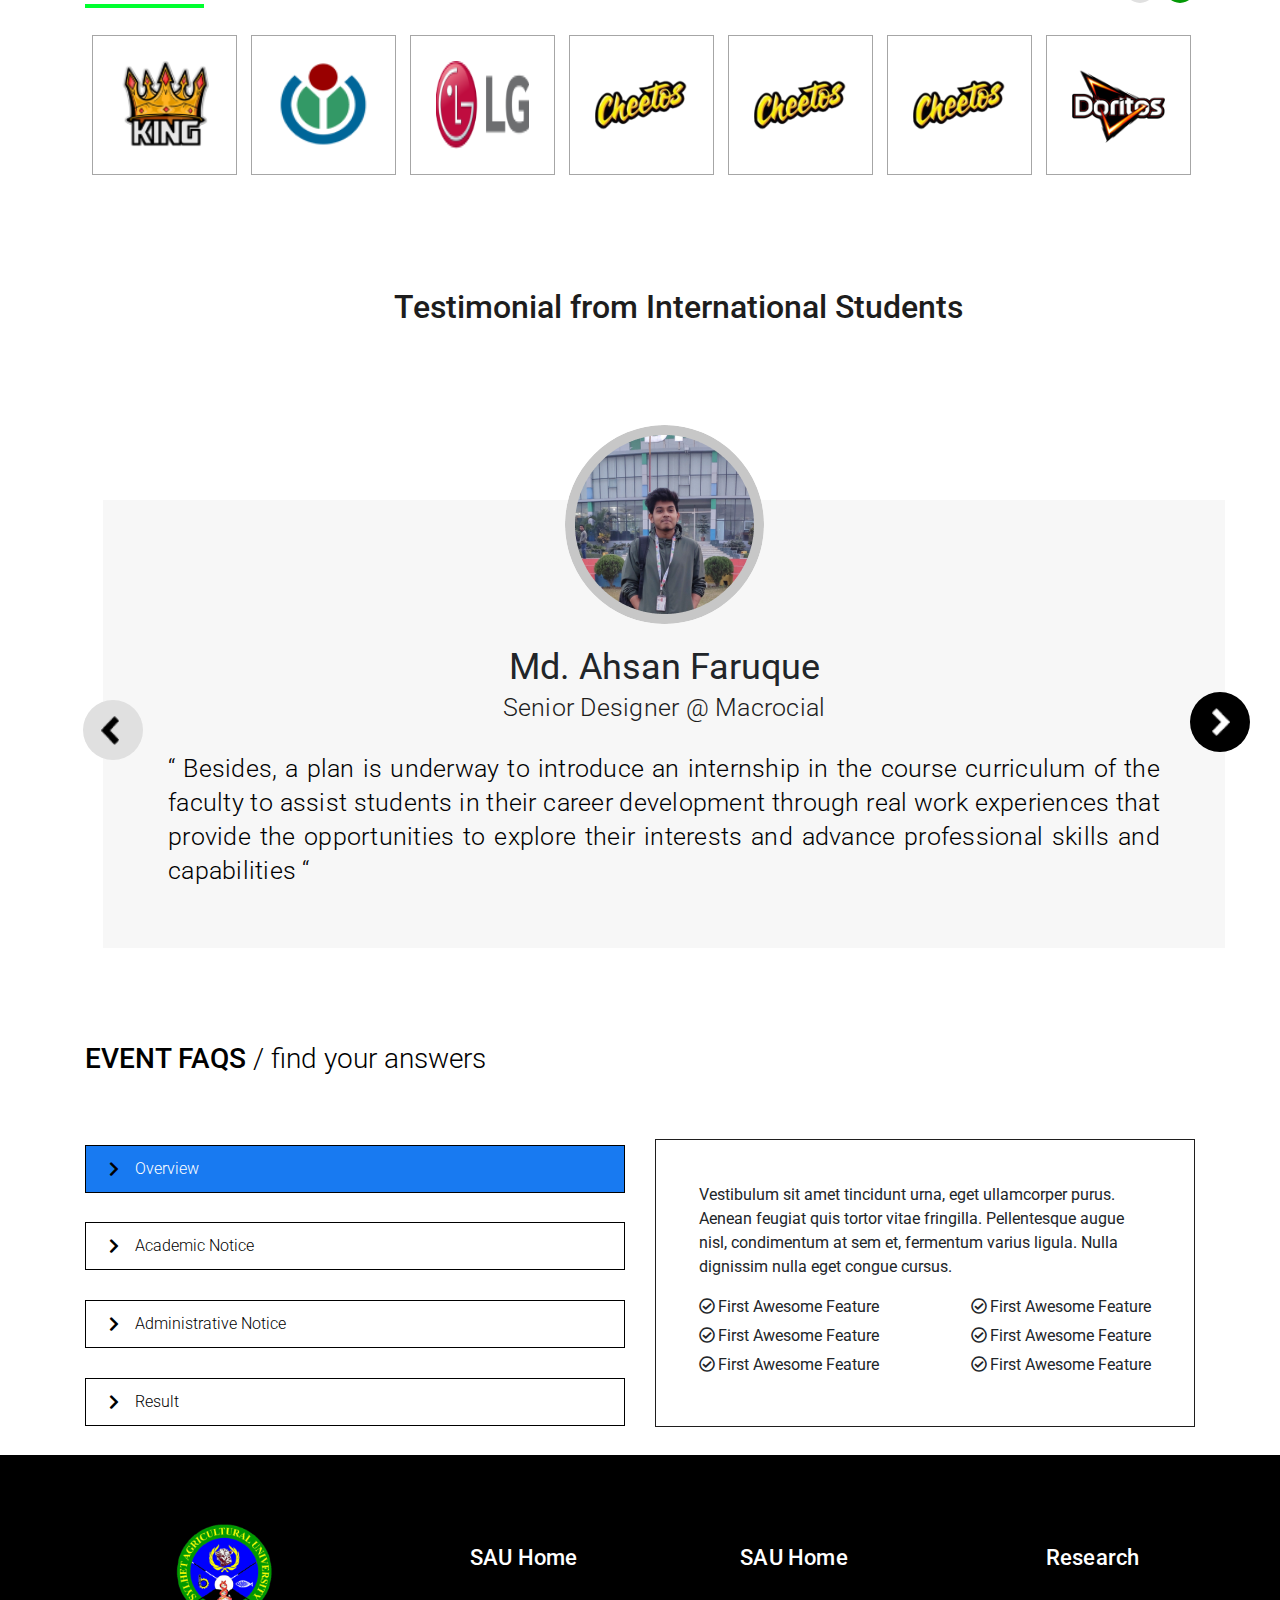
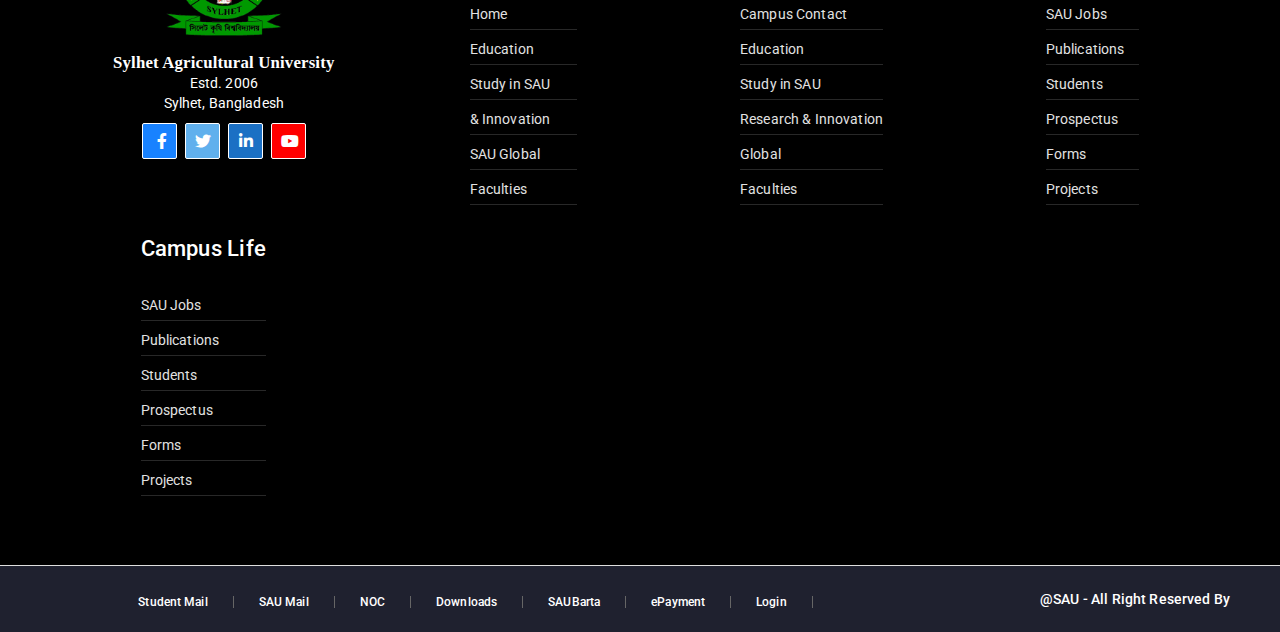
==== commit 77a1f61e: "first commit" ====
--- a/conference.html
+++ b/conference.html
@@ -149,14 +149,14 @@
         <div class="latest_event_div2">
             <div class="duel_div">
                 <div class="d-flex">
-                    <div><i class="fa fa-calendar" aria-hidden="true"></i></div>
+                    <div class="font_box"><i class="fas fa-calendar-alt"></i></div>
                     <div>
                         <a href="#">Date</a>
                         <p>August 17-19-2018</p>
                     </div>
                 </div>
                 <div class="d-flex">
-                    <div><i class="fa fa-calendar" aria-hidden="true"></i></div>
+                    <div class="font_box"><i class="fas fa-ticket-alt"></i></div>
                     <div>
                         <a href="#">Remaining Tickets</a>
                         <p>245 Tickets</p>
@@ -165,17 +165,17 @@
             </div>
             <div class="duel_div">
                 <div class="d-flex">
-                    <div><i class="fa fa-calendar" aria-hidden="true"></i></div>
+                    <div class="font_box"><i class="fas fa-map-marker-alt"></i></div>
                     <div>
                         <a href="#">Location</a>
-                        <p>3200 Barbaros, Bulvari, Besiktas</p>
+                        <p>3200 Barbaros, Bulvari</p>
                     </div>
                 </div>
                 <div class="d-flex">
-                    <div><i class="fa fa-calendar" aria-hidden="true"></i></div>
+                    <div class="font_box"><i class="fas fa-microphone"></i></div>
                     <div>
                         <a href="#">Speakers</a>
-                        <p>24 Professional Speakers</p>
+                        <p>24 Professional</p>
                     </div>
                 </div>
             </div>
--- a/style/conference_style.css
+++ b/style/conference_style.css
@@ -82,7 +82,7 @@
 
 .hall_home {
     /* margin-top: 22vh; */
-    padding: 14vh 5vw 0vw 5vw;
+    padding: 21vh 5vw 0vw 5vw;
 }
 
 .hall_home_home_top_link{
@@ -165,7 +165,7 @@
 
 
 .hall_home_right_top_cover {
-    height: 82vh;
+    height: 88vh;
     position: relative;
     display: flex;
     align-items: center;
@@ -182,7 +182,7 @@
     color: #FFFFFF;
     margin: 0% 0%;
     margin-top: 18vh;
-    width: 100%;
+    width: 101%;
 }
 
 .hall_home_right_top_cover::after {
@@ -4682,7 +4682,7 @@
     font-size: 16px;
     border-radius: 8px;
     padding: 0px 43px;
-    margin-top: 57px;
+    margin-top: 13px;
 }
 .hall_home_register_btn:hover{
     color: white;
@@ -4695,13 +4695,12 @@
     flex-direction: column;
     /* justify-content: center; */
     width: 70%;
-    bottom: -93px;
-    background: #1881f7;
-    /* align-content: center; */
-    /* justify-items: center; */
-    /* justify-self: center; */
+    bottom: -176px;
+    background: #fff;
+    border-bottom: 1px solid rgb(204, 204, 204);
     margin: 0px auto !important;
     right: 15%;
+    box-shadow: 1px 5px 12px 5px rgba(94, 94, 94, 0.411);
 }
 .latest_event_div1{
     display: flex;
@@ -4726,5 +4725,28 @@
     justify-content: space-between;
     width: 30%;
     flex-direction: column;
-    margin: 0% 8%;
+    margin: 3% 8%;
+}
+.font_box{
+    border: 1px solid black;
+    border-radius: 8px;
+    width: 50px;
+    height: 50px;
+    text-align: center;
+    font-size: 30px;
+    color: red;
+    margin-right: 15px;
+}
+.duel_div a{
+    font-size: 18px;
+    font-family: Roboto;
+    font-weight: 500;
+    font-style: normal;
+    color: red;
+}
+.duel_div a:hover{
+    color: black;
+}
+.d-flex{
+    margin-top: 20px;
 }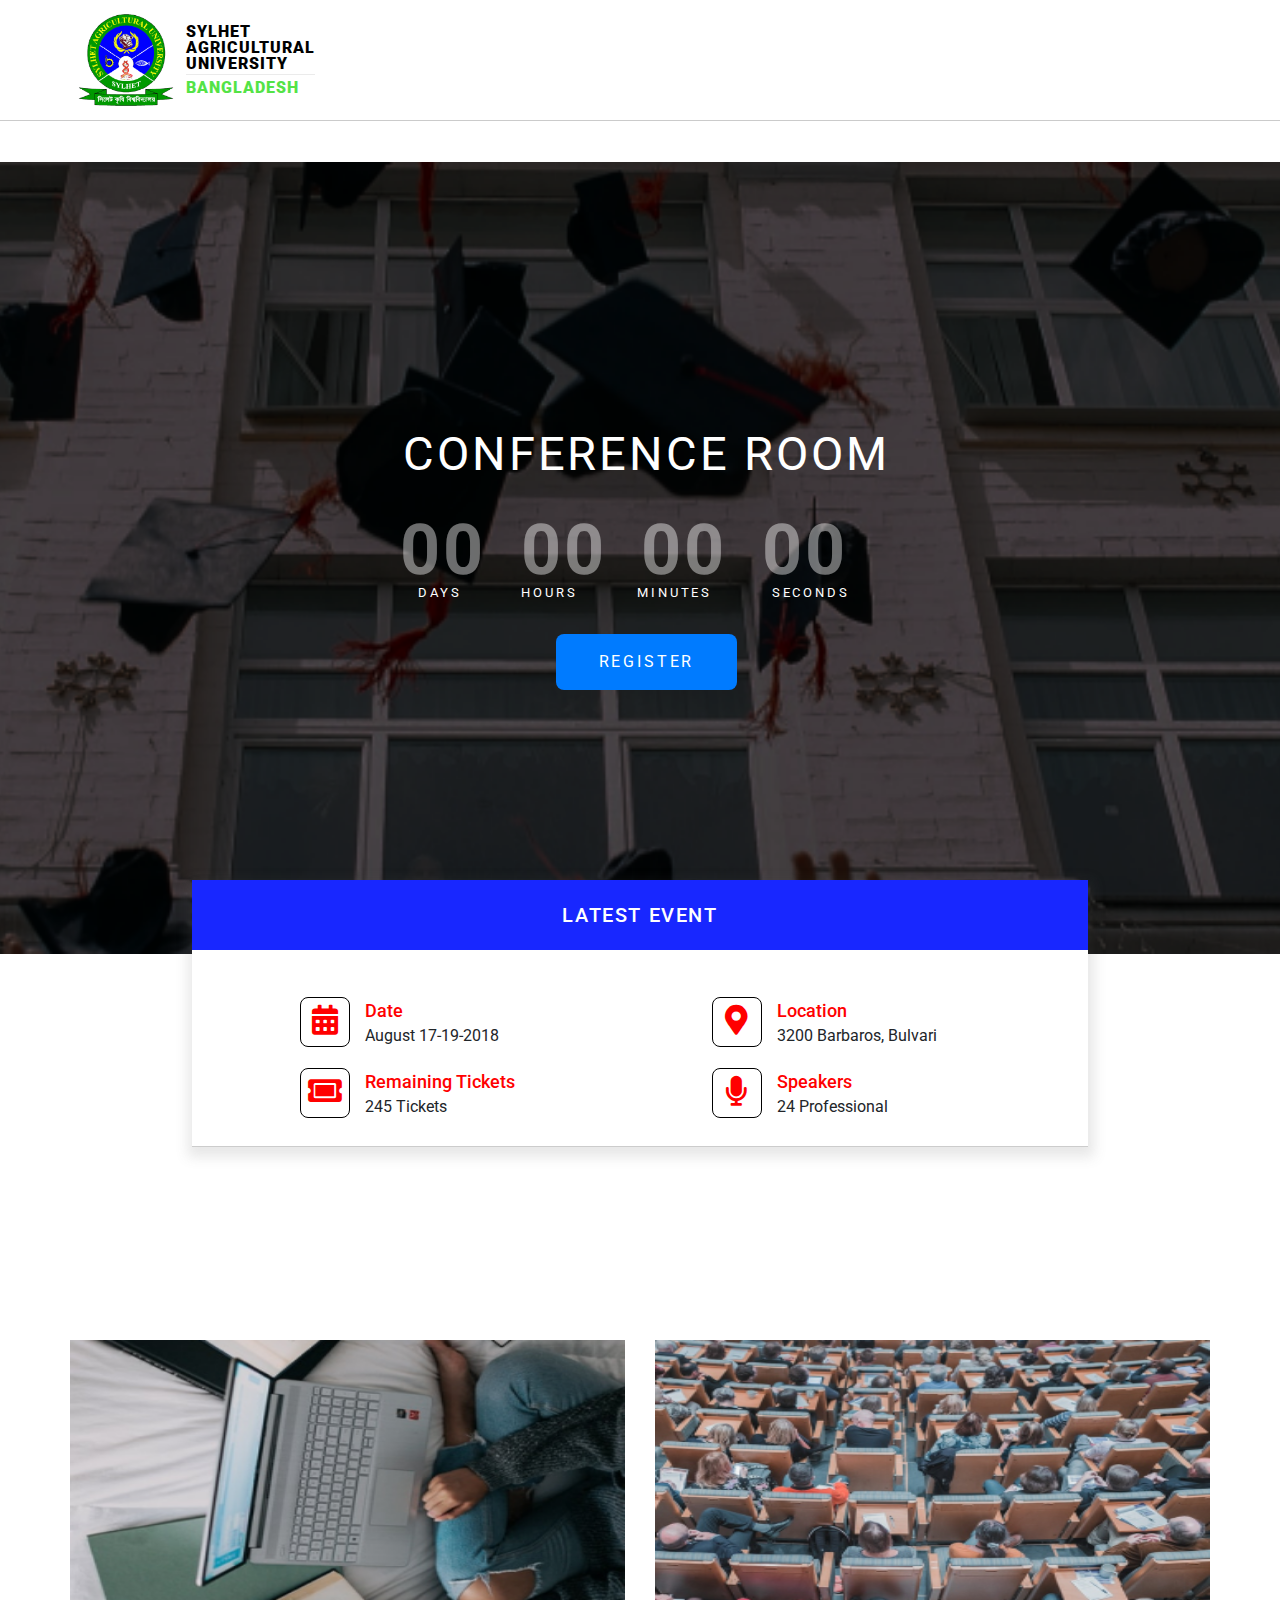
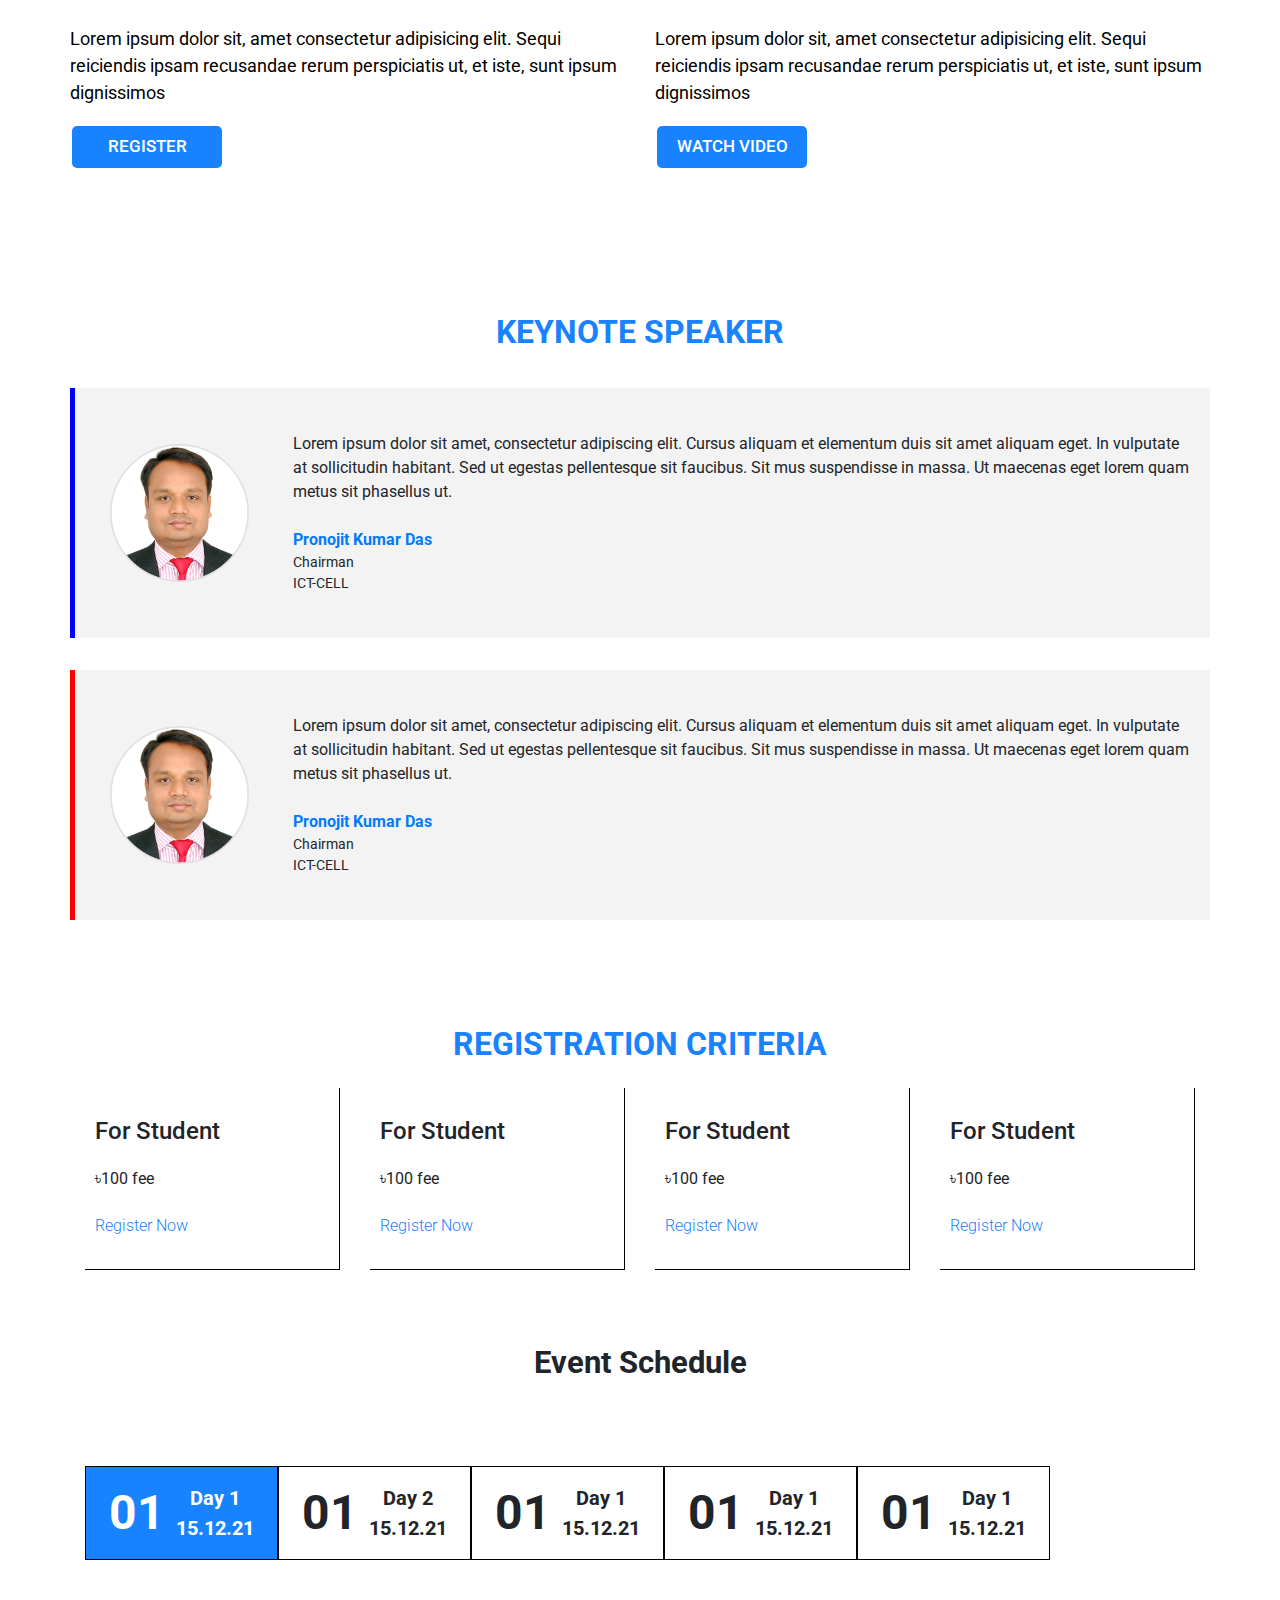
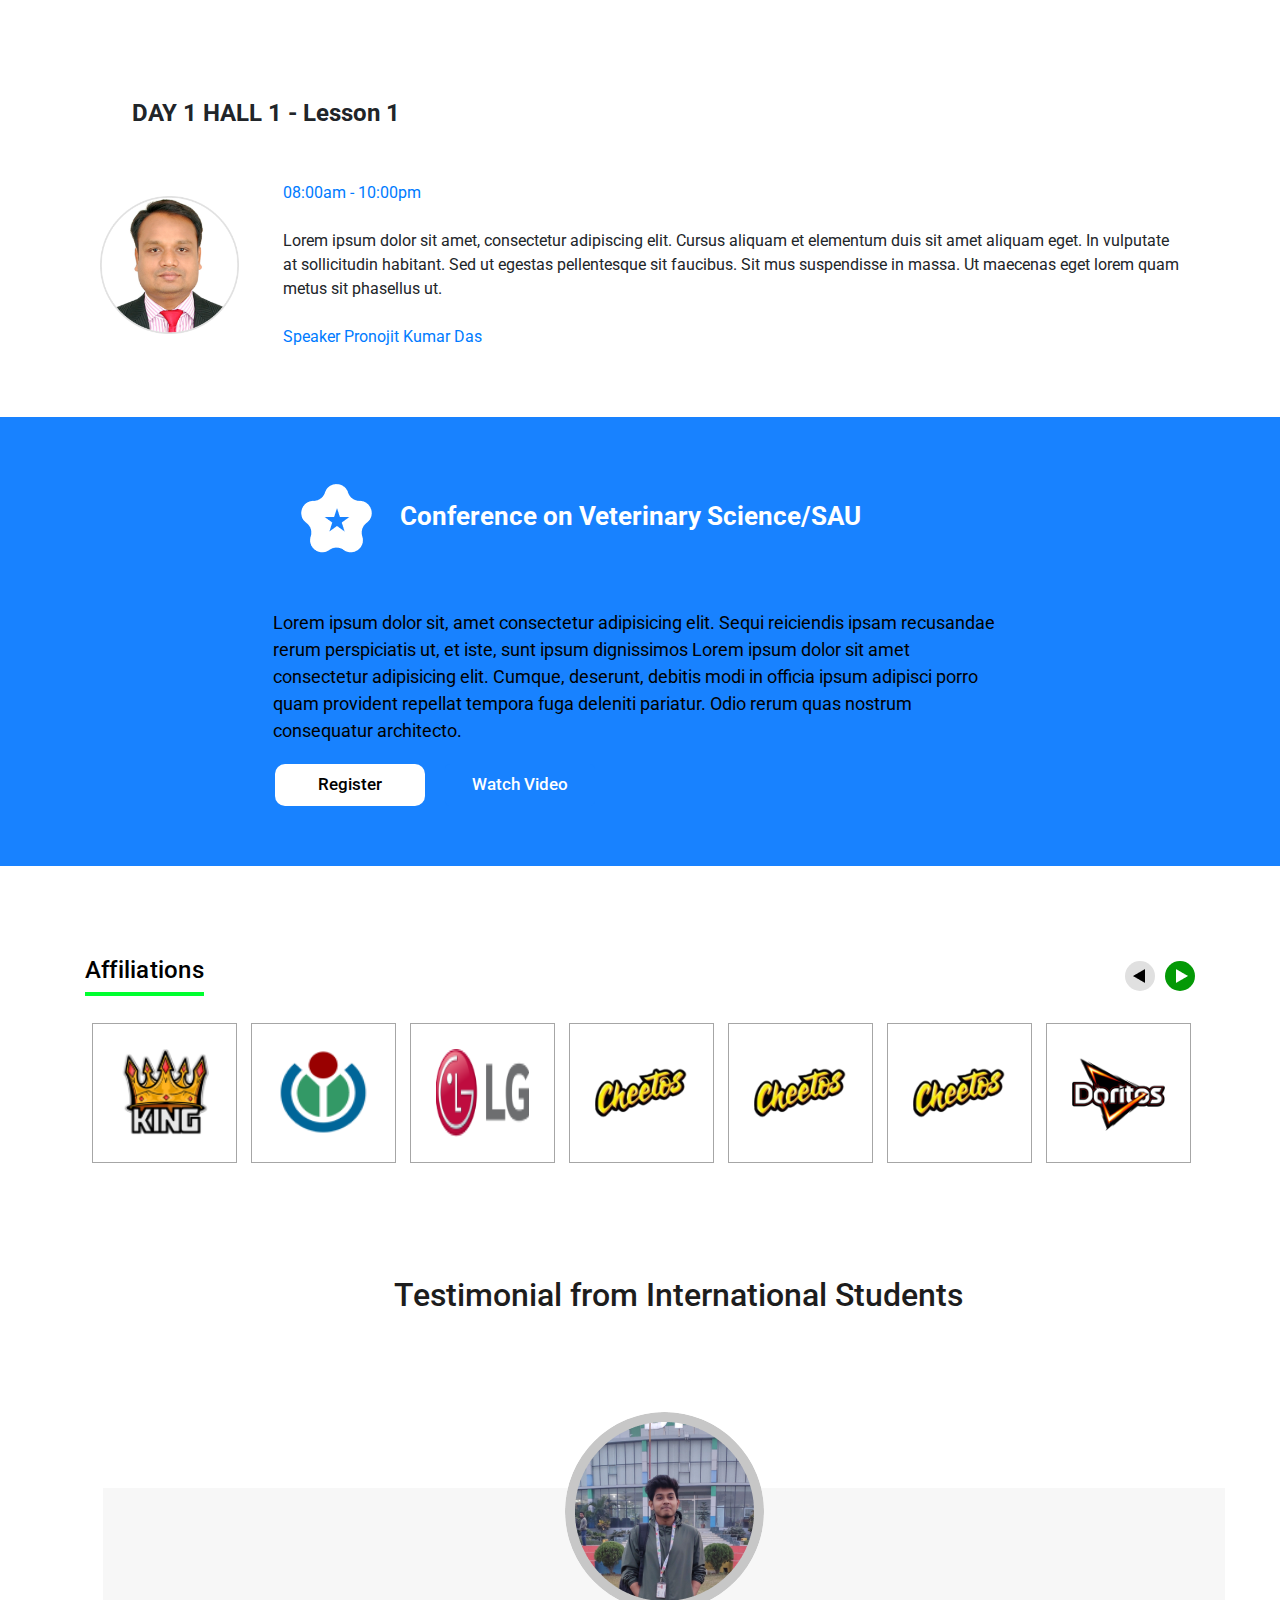
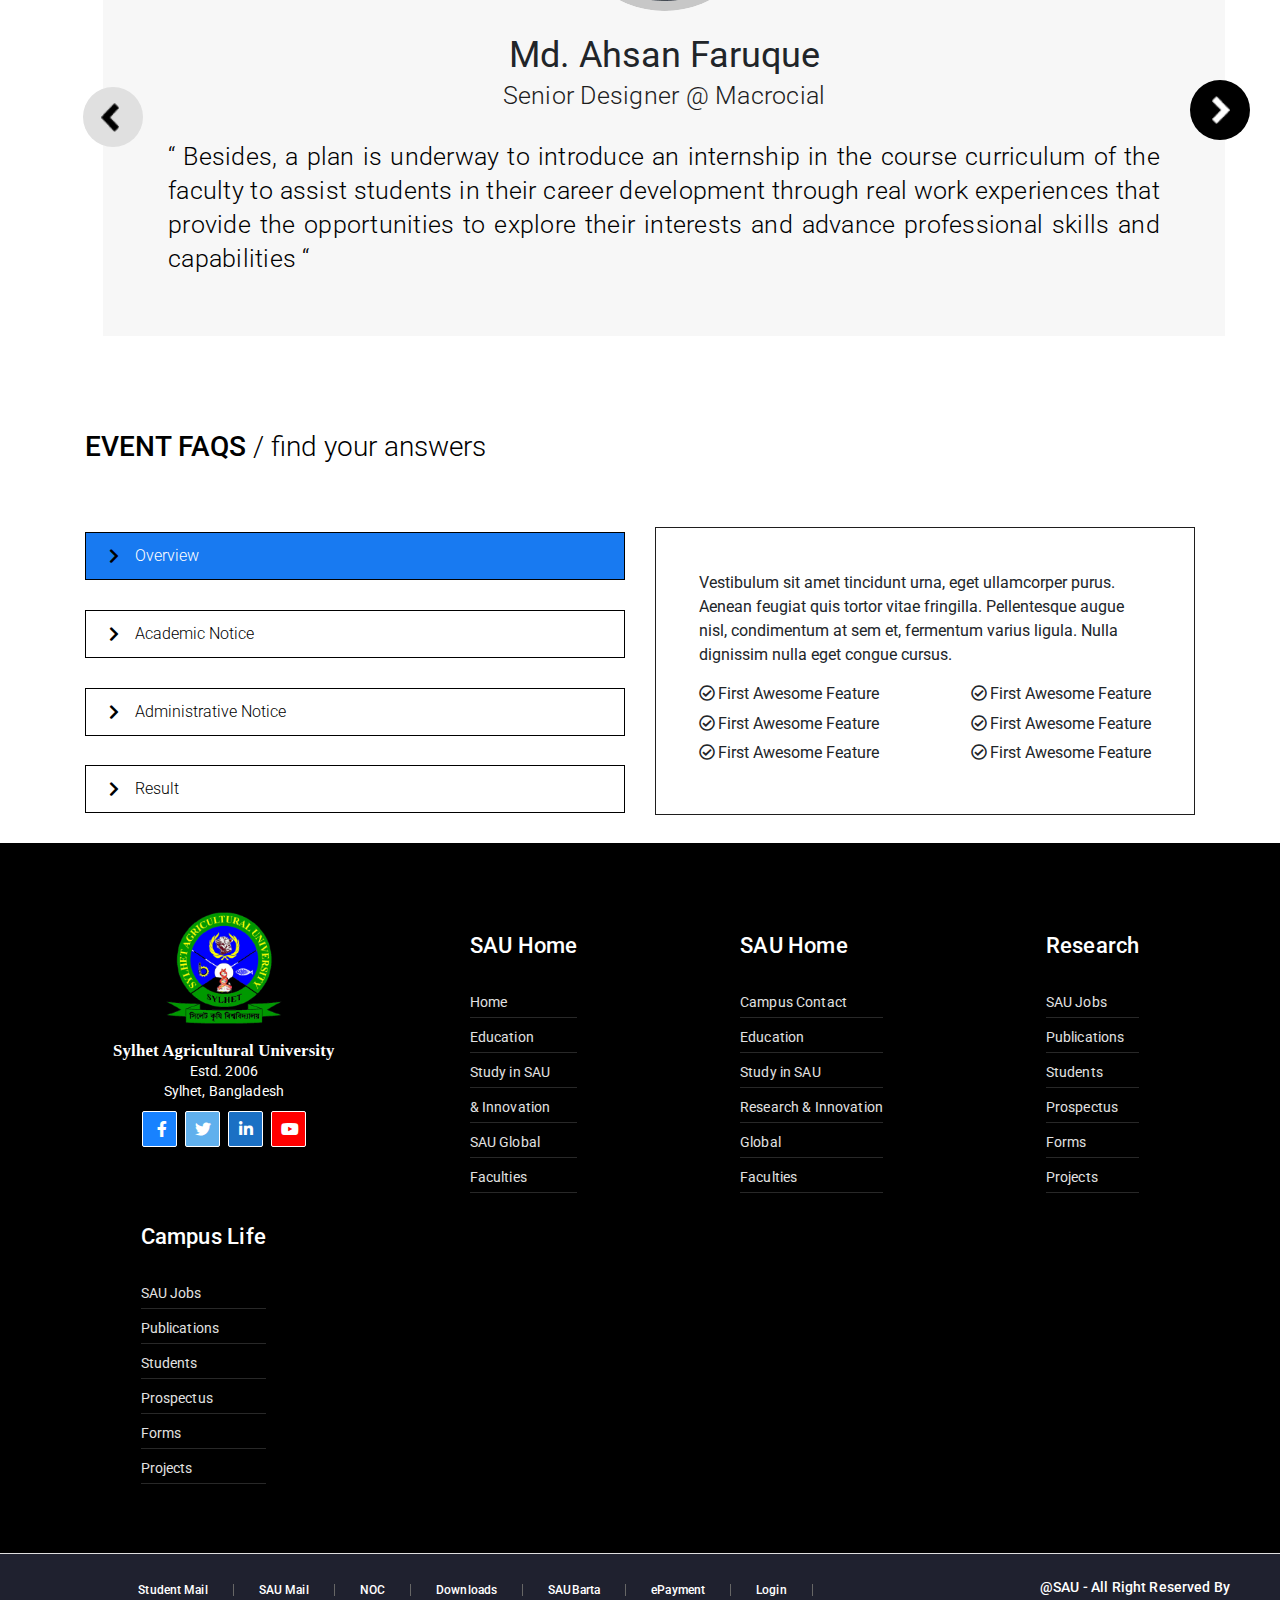
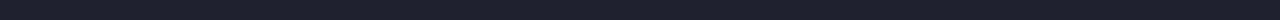
==== commit 8d7d4832: "first commit" ====
--- a/conference.html
+++ b/conference.html
@@ -211,46 +211,8 @@
                                 education that prepares them for careers in an increasing job market.
                         </div> -->
                     <!-- </div> -->
-                    <section class="event">
-                        <div class="achivement_main container">
-                            <!-- <div class="achivement_text">
-                                <p class="achivement_text_p">Teachers Activities</p>
-                                <img src="image/latest_news_line.png">
-                            </div> -->
-                            <div class="filterDivevent event_filter">
-                                <div class="admission_bottom ">
-                                    <div class="card" style="width: 18rem;">
-                                        <img class="card-img-top" src="./image/admition_img1.png" alt="Card image cap">
-                                        <div class="card-body">
-                                            <h5 class="card-title">Ranking1</h5>
-                                            <p class="card-text">Some quick example text to build on the card title and make up the bulk
-                                                of the card's content.</p>
-                                            <a href="#" class="card_btn">Details</a>
-                                        </div>
-                                    </div>
-                                    <div class="card" style="width: 18rem;">
-                                        <img class="card-img-top" src="./image/admition_img1.png" alt="Card image cap">
-                                        <div class="card-body">
-                                            <h5 class="card-title">Ranking1</h5>
-                                            <p class="card-text">Some quick example text to build on the card title and make up the bulk
-                                                of the card's content.</p>
-                                            <a href="#" class="card_btn">Details</a>
-                                        </div>
-                                    </div>
-                                    <div class="card" style="width: 18rem;">
-                                        <img class="card-img-top" src="./image/admition_img1.png" alt="Card image cap">
-                                        <div class="card-body">
-                                            <h5 class="card-title">Ranking1</h5>
-                                            <p class="card-text">Some quick example text to build on the card title and make up the bulk
-                                                of the card's content.</p>
-                                            <a href="#" class="card_btn">Details</a>
-                                        </div>
-                                    </div>
-                                </div>
-                            </div>
-                           
-                        </div>
-                    </section>
+                   
+                         
                    
                  <!-- green campus start  -->
 
@@ -258,10 +220,10 @@
                     <div class="green_campus_main container">
                         <div class="row green_row justify-content-center">
                             <div class="col-md-12">
-                                <p class="green_campus_left_p"><!-- <img src="./image/CONFERENCE1.png"/> --> Conference on <span>Veterinary Science/</span>SAU</p>
+                                <!-- <p class="green_campus_left_p"><img src="./image/CONFERENCE1.png"/> Conference on <span>Veterinary Science/</span>SAU</p> -->
                             </div>
 
-                              <div class="row mt-5">
+                            <div class="row mt-5">
                                 <div class="green_campus_left col-md-6">
                                     <img class="green_campus_1_img" src="./image/green_img3.png">
                                     <p>Lorem ipsum dolor sit, amet consectetur adipisicing elit. Sequi reiciendis ipsam recusandae rerum perspiciatis ut, et iste, sunt ipsum dignissimos </p>
@@ -278,7 +240,7 @@
                                         <!-- <a href="#" class="green_btn green_btn_watch">Watch Video</a> -->
                                     </div>
                                 </div>
-                              </div>
+                            </div>
                             
                     <!-- <div class="green_campus_right col-md-8">
                                 <img class="green_campus_1_img" src="./image/green_img1.png">
@@ -293,82 +255,92 @@
                 </section>
 
     <!-- green campus end  -->
-     <!-- green campus start  -->
+     <!-- Key Not start  -->
 
      <section class="conference">
         <div class="conference_main container">
             <div class="row green_row">
                 <div class="col-md-12">
-                    <p class="conference_left_p"><!--<img src="./image/CONFERENCE.png"/>--><span> Conference on Veterinary Science/</span>SAU</p>
+                    <p class="conference_left_p"><!--<img src="./image/CONFERENCE.png"/>--><span> KEYNOTE SPEAKER</p>
                 </div>
                 
         
 
-                <div class="faculty_member_person_top col-md-4">
-                    <div class="faculty_member_image faculty_member_image__img_bottom">
-                        <img class="faculty_member_image__img" src="./image/faculty_member_person.png" alt="Bricks">
-                        <div class="faculty_member_image__overlay faculty_member_image__overlay--secondery">
-                             <!-- <div class="image__title">Bricks</div> -->
-                            <a href="./personal_information.html">
-                                <div class="faculty_member_image__description">
-                                    <p>View Details</p>
-                                    <img src="./image/faculty_member_arrow.png">
-                                </div>
-                            </a>
-                            </div>
-                        </div>
-                        <p class="faculty_name_person">Himangshu Paul</p>
-                        <p class="faculty_name_position">Programme</p>
-                        <p class="faculty_name_person_details">Lorem ipsum dolor sit amet, consectetur adipiscing elit.</p>
-                        <a href="#" class="faculty_name_btn">
-                            View Profile
-                        </a>
-                </div>
-                <div class="faculty_member_person_top col-md-4">
-                    <div class="faculty_member_image faculty_member_image__img_bottom">
-                        <img class="faculty_member_image__img" src="./image/faculty_member_person.png" alt="Bricks">
-                        <div class="faculty_member_image__overlay faculty_member_image__overlay--secondery">
-                             <!-- <div class="image__title">Bricks</div> -->
-                            <a href="./personal_information.html">
-                                <div class="faculty_member_image__description">
-                                    <p>View Details</p>
-                                    <img src="./image/faculty_member_arrow.png">
-                                </div>
-                            </a>
-                            </div>
-                        </div>
-                        <p class="faculty_name_person">Himangshu Paul</p>
-                        <p class="faculty_name_position">Programme</p>
-                        <p class="faculty_name_person_details">Lorem ipsum dolor sit amet, consectetur adipiscing elit.</p>
-                        <a href="#" class="faculty_name_btn">
-                            View Profile
-                        </a>
-                </div>
-                <div class="faculty_member_person_top col-md-4">
-                    <div class="faculty_member_image faculty_member_image__img_bottom">
-                        <img class="faculty_member_image__img" src="./image/faculty_member_person.png" alt="Bricks">
-                        <div class="faculty_member_image__overlay faculty_member_image__overlay--secondery">
-                             <!-- <div class="image__title">Bricks</div> -->
-                            <a href="./personal_information.html">
-                                <div class="faculty_member_image__description">
-                                    <p>View Details</p>
-                                    <img src="./image/faculty_member_arrow.png">
-                                </div>
-                            </a>
-                            </div>
-                        </div>
-                        <p class="faculty_name_person">Himangshu Paul</p>
-                        <p class="faculty_name_position">Programme</p>
-                        <p class="faculty_name_person_details">Lorem ipsum dolor sit amet, consectetur adipiscing elit.</p>
-                        <a href="#" class="faculty_name_btn">
-                            View Profile
-                        </a>
-                </div>
-                <a href="#" class="see_all_btn">See All Speakers</a>
+                <div class="col-md-12 event_detail">
+                    <!-- <h4>DAY 2 HALL 1 - Lesson 2</h4> -->
+                </div>
+                <div class="event_content event_content_conference col-md-12">
+                    <img src="./image/faculty_member_person.png" alt="./image/faculty_member_person.png">
+                    <div class="schedule">
+                        <!-- <p class="text-primary">08:00am - 10:00pm</p><br/> -->
+                        <p>Lorem ipsum dolor sit amet, consectetur adipiscing elit. Cursus aliquam et elementum duis sit amet aliquam eget. In vulputate at sollicitudin habitant. Sed ut egestas pellentesque sit faucibus. Sit mus suspendisse in massa. Ut maecenas eget lorem quam metus sit phasellus ut.</p><br/>
+                        <p class="text-primary" style="font-weight: bold;">Pronojit Kumar Das</p>
+                        <p style="font-size: 14px;">Chairman</p>
+                        <p style="font-size: 14px;">ICT-CELL</p>
+
+                    </div>
+               </div>
+               <div class="col-md-12 event_detail">
+                <!-- <h4>DAY 2 HALL 1 - Lesson 2</h4> -->
+                </div>
+                <div class="event_content event_content_conference col-md-12" style="border-left: 5px solid red;">
+                    <img src="./image/faculty_member_person.png" alt="./image/faculty_member_person.png">
+                    <div class="schedule">
+                        <!-- <p class="text-primary">08:00am - 10:00pm</p><br/> -->
+                        <p>Lorem ipsum dolor sit amet, consectetur adipiscing elit. Cursus aliquam et elementum duis sit amet aliquam eget. In vulputate at sollicitudin habitant. Sed ut egestas pellentesque sit faucibus. Sit mus suspendisse in massa. Ut maecenas eget lorem quam metus sit phasellus ut.</p><br/>
+                        <p class="text-primary" style="font-weight: bold;">Pronojit Kumar Das</p>
+                        <p style="font-size: 14px;">Chairman</p>
+                        <p style="font-size: 14px;">ICT-CELL</p>
+
+                    </div>
+                </div>
+               
             </div>
     </section>
 
-<!-- green campus end  -->
+<!-- Key Not end  -->
+     <!-- Registration fees start  -->
+
+        <section class="conference">
+            <div class="conference_main container">
+                <div class="row green_row_registration">
+                    <div class="col-md-12">
+                        <p class="conference_left_p"><!--<img src="./image/CONFERENCE.png"/>--><span> REGISTRATION CRITERIA</p>
+                    </div>
+                    <div class="col-md-3">
+                        <div class="registration_fee_div">
+                        <p class="registration_fee_p">For Student</p>
+                        <p>৳100 fee</p>
+                        <a href="#">Register Now</a>
+                        </div>
+                    </div>
+                    <div class="col-md-3">
+                        <div class="registration_fee_div">
+                        <p class="registration_fee_p">For Student</p>
+                        <p>৳100 fee</p>
+                        <a href="#">Register Now</a>
+                        </div>
+                    </div>
+                    <div class="col-md-3">
+                        <div class="registration_fee_div">
+                        <p class="registration_fee_p">For Student</p>
+                        <p>৳100 fee</p>
+                        <a href="#">Register Now</a>
+                        </div>
+                    </div>
+                    <div class="col-md-3">
+                        <div class="registration_fee_div">
+                        <p class="registration_fee_p">For Student</p>
+                        <p>৳100 fee</p>
+                        <a href="#">Register Now</a>
+                        </div>
+                    </div>
+                </div>        
+            
+            </div>
+        </section>
+
+<!-- Registration fees end  -->
 
  <!-- faculty start  -->
  <section class="faculty" id="faculty">
@@ -458,7 +430,7 @@
 
 
 
-                <!--- Event Price Start  -->
+                <!-- - Event Price Start 
                 <section class="green_campus">
                     <div class="green_campus_main container">
                         <div class="row green_row">
@@ -504,7 +476,7 @@
                     </div>
                 </section>
             </div>
-    </section>
+    </section> -->
 
 
     <!-- library home end  -->
--- a/style/conference_style.css
+++ b/style/conference_style.css
@@ -1,6 +1,7 @@
 * {
     margin: 0;
     font-family: Roboto;
+    /* background-color: dar; */
 }
 
 html {
@@ -8,6 +9,7 @@
     overflow-x: hidden;
 
 }
+
 
 p {
     margin-top: 0;
@@ -82,7 +84,7 @@
 
 .hall_home {
     /* margin-top: 22vh; */
-    padding: 21vh 5vw 0vw 5vw;
+    padding: 32vh 5vw 0vw 5vw;
 }
 
 .hall_home_home_top_link{
@@ -2595,7 +2597,7 @@
 .conference {
     margin: 40px 0px;
     padding: 30px 0px;
-    background-color: #F8FBFF;
+    /* background-color: #F8FBFF; */
 }
 .conference_vetenary{
     background-color: #1882FF;
@@ -3838,13 +3840,15 @@
     display: flex;
     align-items: center;
     margin-top: 2rem;
+    
 }
 .event_content img{
     height: 138px;
     margin-right: 44px;
 }
 .schedule{
-    font-size: 18px;
+    font-size: 16px;
+    padding: 22px 0px;
 }
 
 /* Conference */
@@ -4695,12 +4699,12 @@
     flex-direction: column;
     /* justify-content: center; */
     width: 70%;
-    bottom: -176px;
+    bottom: -247px;
     background: #fff;
     border-bottom: 1px solid rgb(204, 204, 204);
     margin: 0px auto !important;
     right: 15%;
-    box-shadow: 1px 5px 12px 5px rgba(94, 94, 94, 0.411);
+    box-shadow: 1px 5px 12px 5px rgba(94, 94, 94, 15%);
 }
 .latest_event_div1{
     display: flex;
@@ -4715,6 +4719,8 @@
     font-family: Roboto;
     font-weight: 500;
     font-style: normal;
+    text-transform: uppercase;
+    letter-spacing: 0.08em;
 }
 .latest_event_div2{
     display: flex;
@@ -4749,4 +4755,44 @@
 }
 .d-flex{
     margin-top: 20px;
+}
+
+/* event content */
+.event_content_conference{
+    background-color: rgba(241, 240, 240, 0.781);
+    height: 250px;
+    padding: 35px 10px;
+    border-left: 5px solid blue;
+}
+.event_content_conference img{
+    margin-left: 20px;
+}
+
+/* Registration Area */
+.registration_fee_div{
+    border-right: 1px solid black;
+    border-bottom: 1px solid black;
+    padding: 20px 10px;
+    line-height: 47px;
+    margin-top: 20px;
+}
+.registration_fee_div:hover{
+    background-color: #1882FF;
+    color: #fff;
+}
+.registration_fee_p{
+    font-size: 24px;
+    font-family: Roboto;
+    font-weight: 500;
+    font-style: normal;
+}
+.registration_fee_div a{
+    font-size: 16px;
+    font-family: Roboto;
+    font-weight: 300;
+    font-style: normal;
+    color: #1882FF;
+}
+.registration_fee_div:hover a{
+    color: #fff;
 }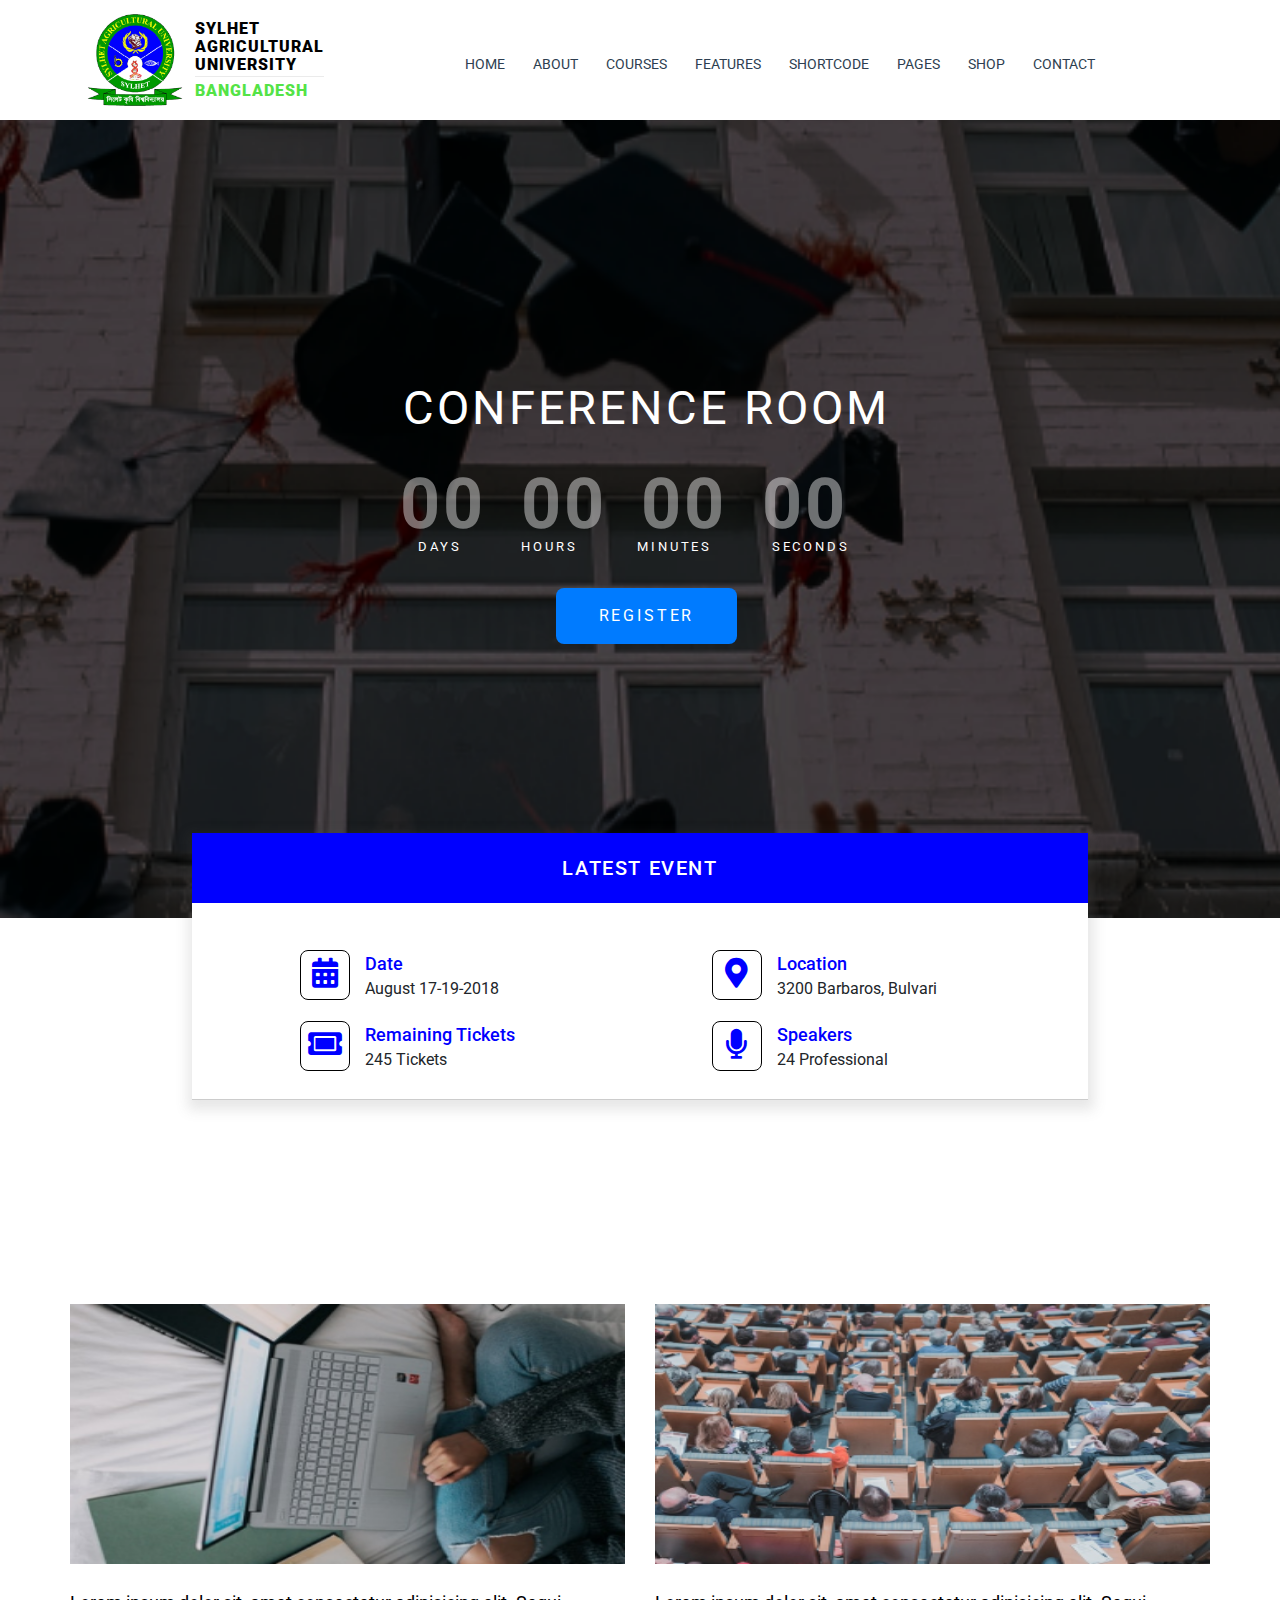
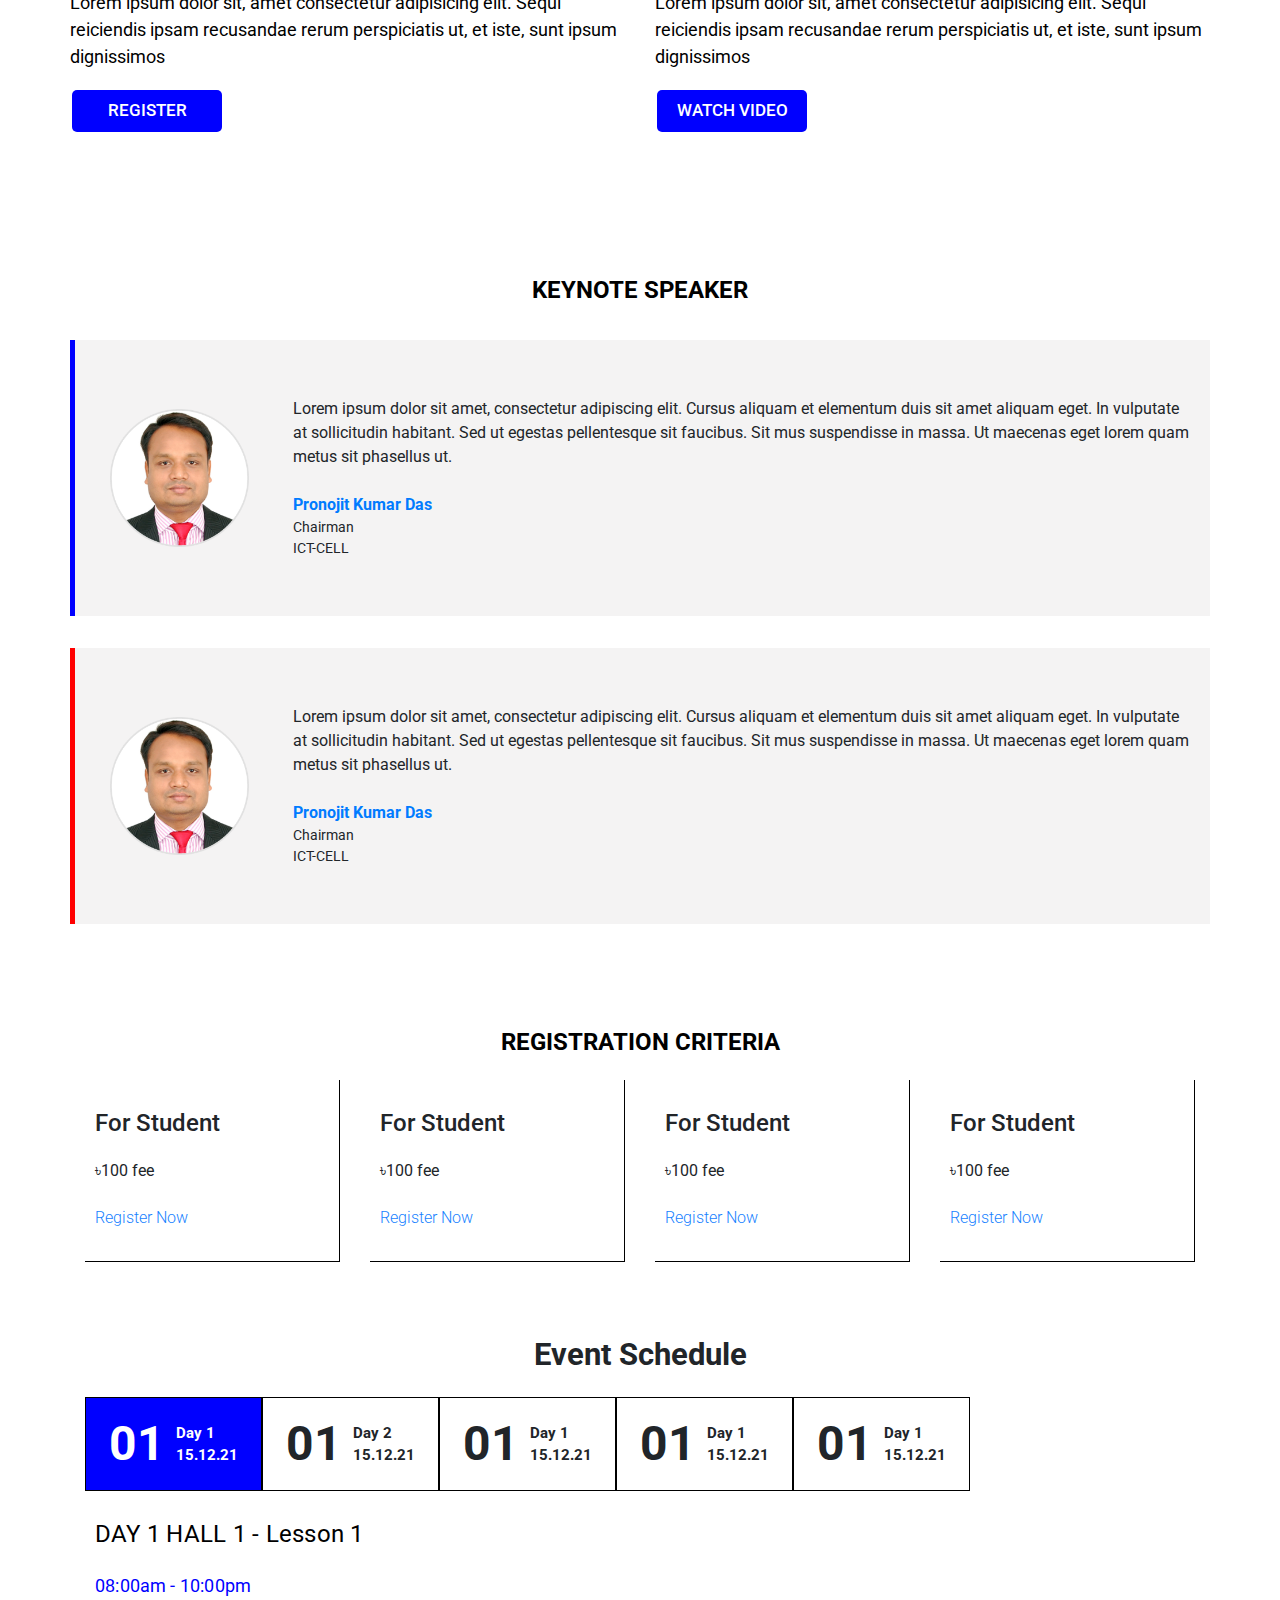
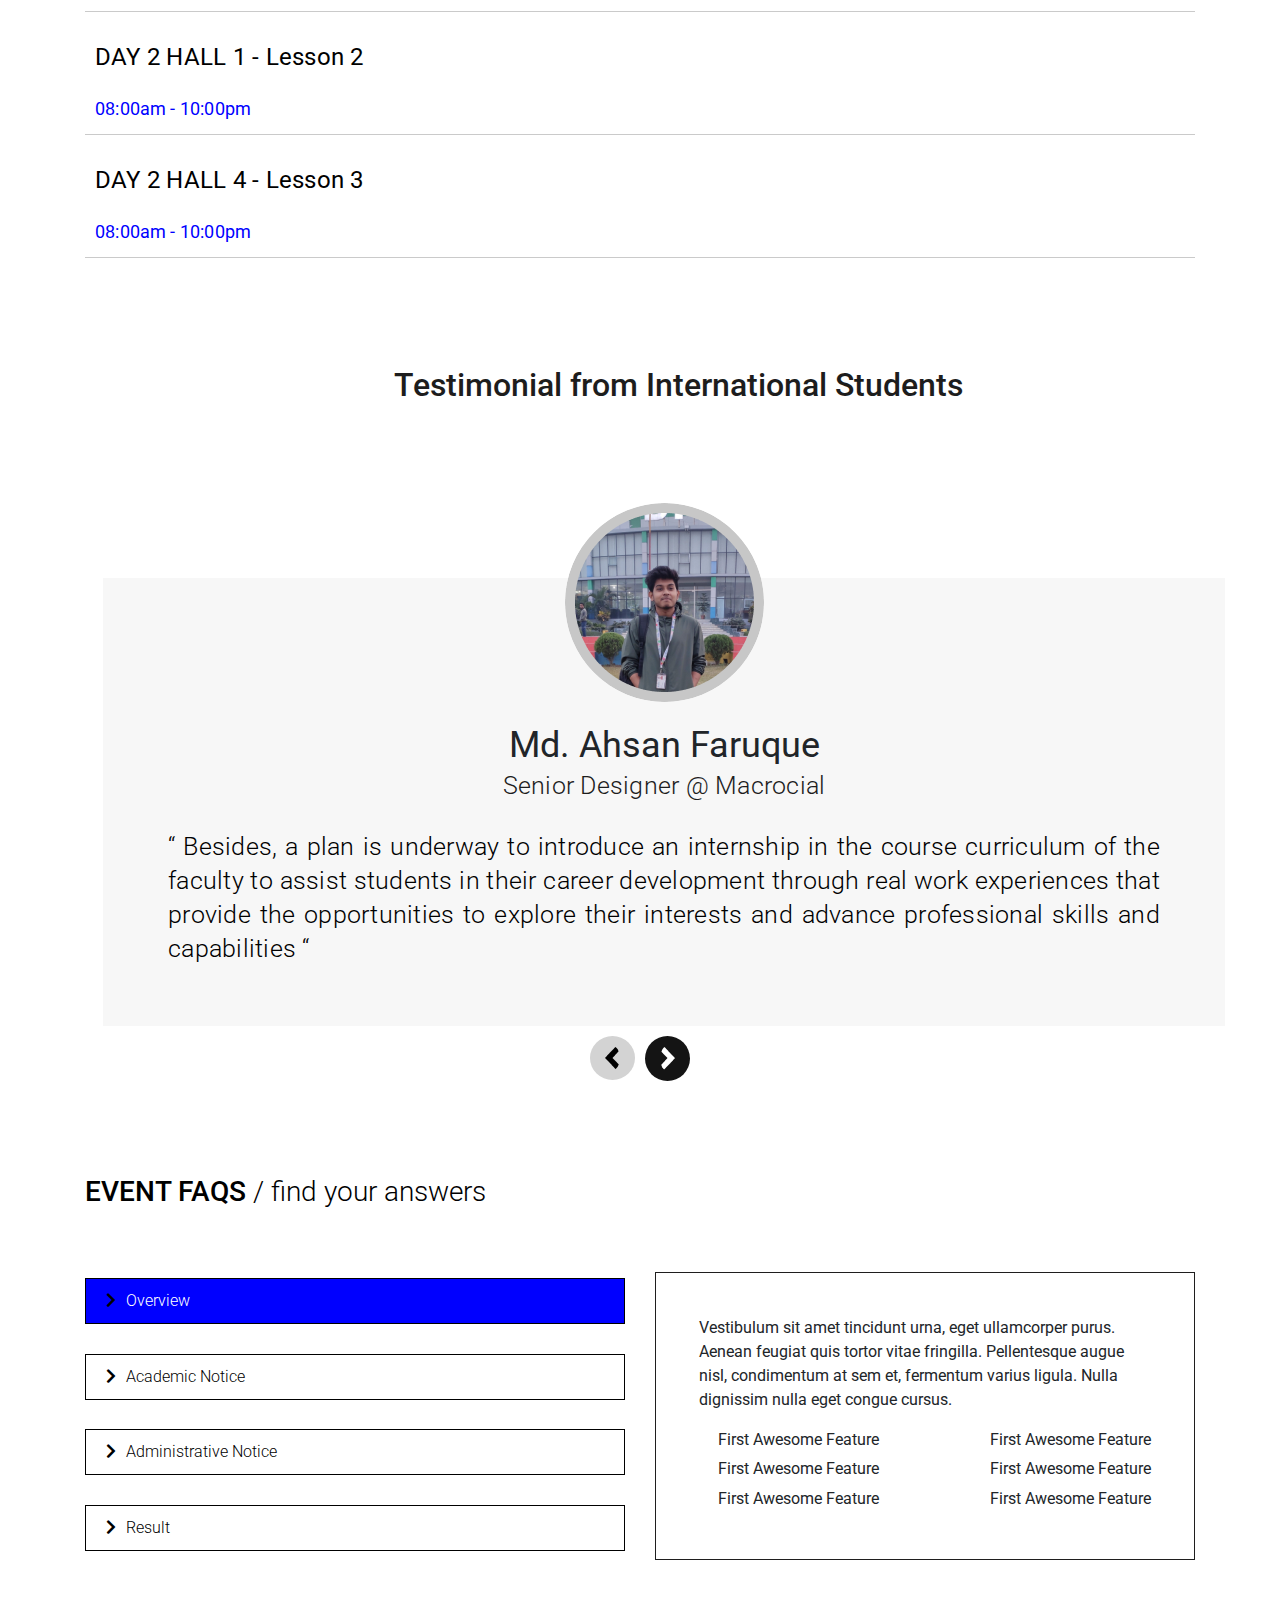
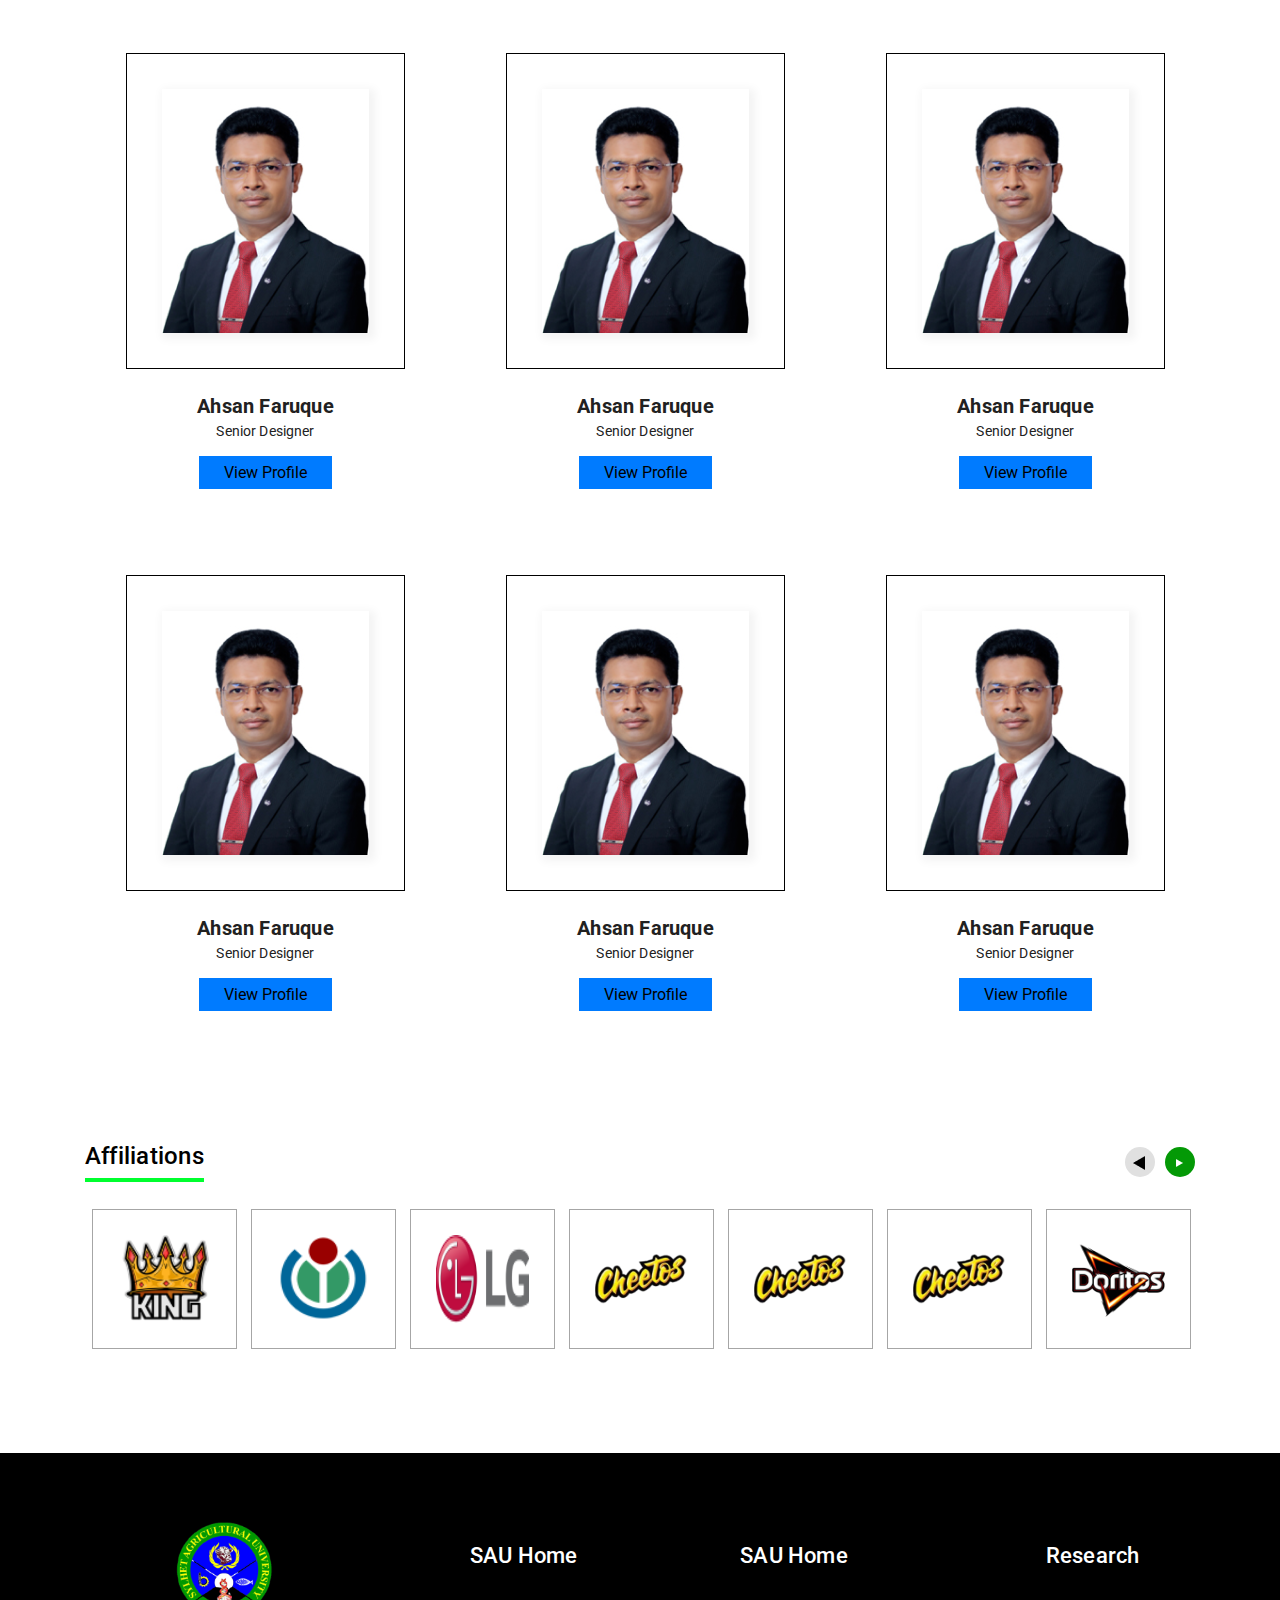
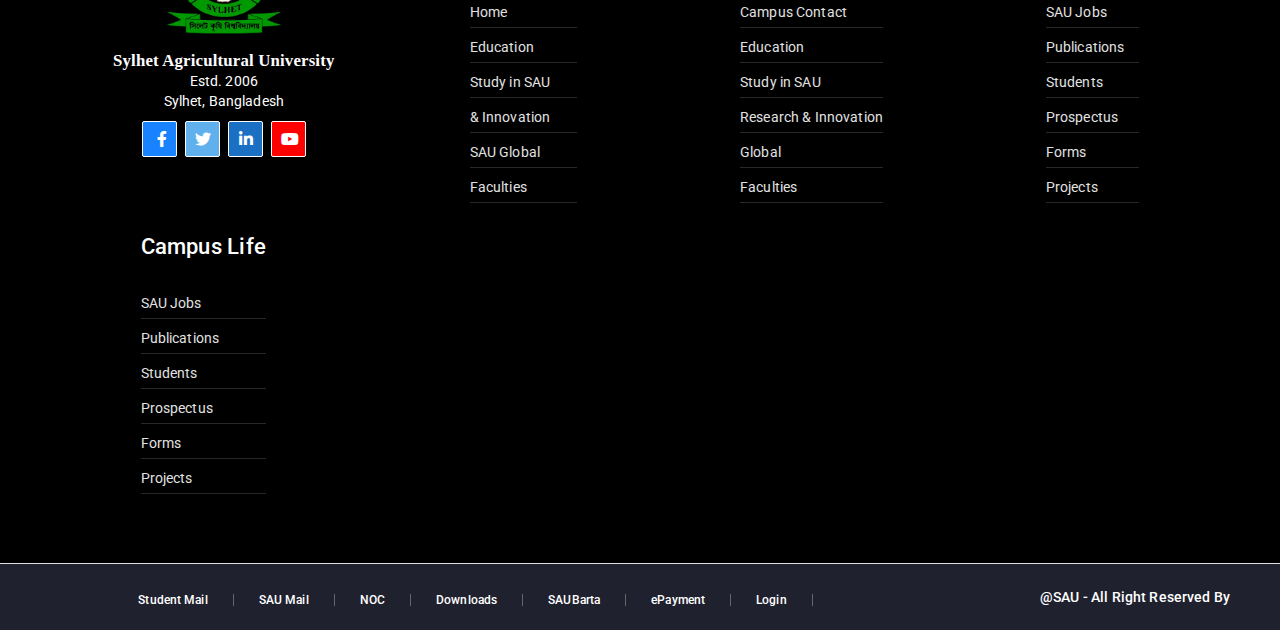
==== commit 813b94cf: "first commit" ====
--- a/conference.html
+++ b/conference.html
@@ -13,6 +13,7 @@
         crossorigin="anonymous" referrerpolicy="no-referrer" />
     <!-- Slick -->
     <link rel="stylesheet" href="./slick1/slick.css">
+    <link rel="stylesheet" href="./slick/slick.css">
     <!--- Bootstrap -->
     <link rel="stylesheet" href="./bootstrap-4.6.0-dist/css/bootstrap.css">
     <!-- Optional theme -->
@@ -20,6 +21,9 @@
     <link rel="icon" href="./image/sau_logo.png" type="image/gif" sizes="16x16">
     <!-- Latest compiled and minified JavaScript -->
     <link rel="stylesheet" href="./style/conference_style.css">
+    <link rel="stylesheet" href="nav1.css">
+    <link rel="stylesheet" href="./css/plugins.css">
+    <link rel="stylesheet" href="./css/responsive.css">
     <link rel="stylesheet" href="./style/nav.css">
     <link rel="stylesheet" href="./style/footer.css">
     <link rel="stylesheet" href="./style/magbetic_popup.css">
@@ -29,10 +33,16 @@
 
 <body>
 
-    <!-- nav section start  -->
-    <section class="nav" id="nav">
-        <div class="nav_main" >
-            <div class="left_nav">
+   
+
+
+   
+ <!--Main Wrapper Start-->
+        
+ <div class="header-logo-menu">
+    <div class="container">
+        <div class="row">
+            <div class="col-lg-4 col-12">
                 <a class="left_nav" href="./index.html">
                     <img src="./image/sau_logo.png" alt="logo" />
                     <div>
@@ -40,23 +50,287 @@
                         <p class="logo_text_bd logo_text">BANGLADESH</p>
                     </div>
                 </a>
-                <!-- <img class="mujiblogo" src="./image/mujib_100_logo2.png" alt="">
-                <img class="mujiblogo logo3" src="./image/logo3.png" alt=""> -->
-            </div>
-            <div class="right_nav">
-                
-            </div>
-
-        </div>
-        </div>
-    </section>
-
-    <!-- nav section end  -->
-
-
-
-   
-
+
+            </div>
+            <div class="col-lg-8 col-12">
+                <div class="mainmenu-area pull-right">
+                    <div class="mainmenu d-none d-lg-block">
+                        <nav>
+                            <ul id="nav">
+                                <li class="current"><a href="index.html">Home</a>
+                                    <ul class="sub-menu">
+                                        <li><a href="index.html">Slider Style 1</a></li>
+                                        <li><a href="index-2.html">Slider Style 2</a></li>
+                                        <li><a href="index-3.html">Background Image</a></li>
+                                        <li><a href="index-4.html">Image Overlay Light</a></li>
+                                        <li><a href="index-5.html">Image Overlay Dark</a></li>
+                                        <li><a href="index-6.html">Menu With Slider</a></li>
+                                        <li><a href="index-7.html">Menu With Image</a></li>
+                                        <li><a href="index-8.html">Menu With Overlay</a></li>
+                                        <li><a href="index-9.html">Video Background</a></li>
+                                        <li><a href="index-10.html">Fixed Image</a></li>
+                                        <li><a href="index-11.html">Overlay Fixed Image</a></li>
+                                    </ul>
+                                </li>
+                                <li><a href="about.html">About</a></li>
+                                <li><a href="courses.html">Courses</a>
+                                    <ul class="sub-menu">
+                                        <li><a href="courses-details.html">Courses Details</a></li>
+                                    </ul>
+                                </li>
+                                <li><a href="index.html">Features</a>
+                                    <ul class="sub-menu">
+                                        <li><a href="#">Sliders<i class="zmdi zmdi-chevron-right"></i></a>
+                                            <ul class="inside-menu">
+                                                <li><a href="slider-style-1.html">Slider Style 1</a></li>
+                                                <li><a href="slider-style-2.html">Slider Style 2</a></li>
+                                                <li><a href="slider-style-3.html">Slider Style 3</a></li>
+                                                <li><a href="background-image.html">Image Background </a></li>
+                                                <li><a href="image-overlay-light.html">Overlay Light </a></li>
+                                                <li><a href="image-overlay-dark.html">Overlay Dark </a></li>
+                                                <li><a href="video-background.html">Video Background </a></li>
+                                                <li><a href="fixed-image.html">Fixed Image</a></li>
+                                                <li><a href="overlay-fixed-image.html">Overlay Fixed Image</a></li>
+                                                <li><a href="text-animation-1.html">Text Animation 1 </a></li>
+                                                <li><a href="text-animation-2.html">Text Animation 2 </a></li>
+                                                <li><a href="text-animation-3.html">Text Animation 3 </a></li>
+                                            </ul>
+                                        </li>
+                                        <li><a href="#">Menu Style<i class="zmdi zmdi-chevron-right"></i></a>
+                                            <ul class="inside-menu">
+                                                <li><a href="theme-menu-1.html">Theme Menu 1</a></li>
+                                                <li><a href="theme-menu-2.html">Theme Menu 2</a></li>
+                                                <li><a href="theme-menu-3.html">Theme Menu 3</a></li>
+                                                <li><a href="without-top-bar.html">Without Top Bar</a></li>
+                                                <li><a href="menu-center.html">Menu Center</a></li>
+                                                <li><a href="menu-transparent.html">Transparent</a></li>
+                                                <li><a href="menu-semi-transparent.html">Semi Transparent</a></li>
+                                                <li><a href="menu-dark.html">Menu Dark</a></li>
+                                                <li><a href="borderd-menu.html">Menu Border</a></li>
+                                                <li><a href="menu-top-border.html">Top Border Hover</a></li>
+                                                <li><a href="menu-sticky.html">Menu Sticky</a></li>
+                                                <li><a href="menu-non-sticky.html">Menu Non Sticky</a></li>
+                                            </ul>
+                                        </li>
+                                        <li><a href="#">Page Title<i class="zmdi zmdi-chevron-right"></i></a>
+                                            <ul class="inside-menu">
+                                                <li><a href="breadcrumb-dark.html">Title Dark</a></li>
+                                                <li><a href="breadcrumb-fixed.html">Title Fixed</a></li>
+                                                <li><a href="breadcrumb-image.html">Title Image</a></li>
+                                                <li><a href="breadcrumb-transparent.html">Title Transparent</a></li>
+                                                <li><a href="breadcrumb-left.html">Title Left</a></li>
+                                                <li><a href="breadcrumb-right.html">Title Right</a></li>
+                                            </ul>
+                                        </li>
+                                        <li><a href="#">Footer Style<i class="zmdi zmdi-chevron-right"></i></a>
+                                            <ul class="inside-menu">
+                                                <li><a href="footer-style-1.html">Footer Style 1</a></li>
+                                                <li><a href="footer-style-2.html">Footer Style 2</a></li>
+                                                <li><a href="footer-style-3.html">Footer Style 3</a></li>
+                                                <li><a href="footer-style-4.html">Footer Style 4</a></li>
+                                            </ul>
+                                        </li>
+                                    </ul>
+                                </li>
+                                <li><a href="index.html">Shortcode</a>
+                                    <!-- Mega Menu -->
+                                    <div class="mega-menu mm-5-column">
+                                        <div class="col-4 pull-left pl-20">
+                                            <h3>Shortcode List</h3>
+                                            <a href="shortcode-course.html">Courses</a>
+                                            <a href="shortcode-event.html">Event</a>
+                                            <a href="shortcode-latest-news.html">Latest News</a>
+                                            <a href="shortcode-product.html">Product</a>
+                                            <a href="shortcode-testimonial.html">Testimonial</a>
+                                        </div>
+                                        <div class="col-4 pull-left">
+                                            <h3>Shortcode List</h3>
+                                            <a href="shortcode-contact-form.html">Contact Form</a>
+                                            <a href="shortcode-map.html">Map</a>
+                                            <a href="shortcode-facts.html">Facts</a>
+                                            <a href="image-gallery.html">Image Gallery</a>
+                                            <a href="video-gallery.html">Video Gallery</a>
+                                        </div>
+                                        <div class="col-4 pull-left">
+                                            <h3>Shortcode List</h3>
+                                            <a href="shortcode-alerts.html">Alerts</a>
+                                            <a href="shortcode-button.html">Button</a>
+                                            <a href="shortcode-breadcrumbs.html">Breadcrumb</a>
+                                            <a href="shortcode-dropdown.html">Dropdown</a>
+                                            <a href="shortcode-pagination.html">Pagination</a>
+                                        </div>
+                                        <div class="col-4 pull-left">
+                                            <h3>Shortcode List</h3>
+                                            <a href="shortcode-progressbar.html">Progressbar</a>
+                                            <a href="text-animation-1.html">Text Animation 1</a>
+                                            <a href="text-animation-2.html">Text Animation 2</a>
+                                            <a href="text-animation-3.html">Text Animation 3</a>
+                                        </div>
+                                    </div>
+                                </li>
+                                <li><a href="index.html">Pages</a>
+                                    <ul class="sub-menu">
+                                        <li><a href="about.html">About Us</a></li>
+                                        <li><a href="courses.html">Courses Page</a></li>
+                                        <li><a href="courses-details.html">Course Details Page</a></li>
+                                        <li><a href="event.html">Event Page</a></li>
+                                        <li><a href="event-details.html">Event Details Page</a></li>
+                                        <li><a href="latest-news.html">Latest News Page</a></li>
+                                        <li><a href="news-details.html">News Details Page</a></li>
+                                        <li><a href="shop-grid.html">Shop Page</a></li>
+                                        <li><a href="product-details.html">Product Details Page</a></li>
+                                        <li><a href="contact.html">Contact</a></li>
+                                        <li><a href="login-register.html">Login Register</a></li>
+                                    </ul>
+                                </li>
+                                <li><a href="shop-grid.html">Shop</a>
+                                    <ul class="sub-menu">
+                                        <li><a href="product-details.html">Product Details</a></li>
+                                    </ul>
+                                </li>
+                                <li><a href="contact.html">Contact</a></li>
+                            </ul>
+                        </nav>
+                    </div>
+                  
+                  
+                </div> 
+            </div>
+        </div>
+    </div>
+</div>  
+<!-- Mobile Menu Area start -->
+<div class="mobile-menu-area">
+    <div class="container clearfix">
+        <div class="row">
+            <div class="col-lg-12 col-md-12 col-sm-12">
+                <div class="mobile-menu">
+                    <nav id="dropdown">
+                        <ul>
+                            <li><a href="index.html">HOME</a>
+                                <ul>
+                                    <li><a href="index.html">Slider Style 1</a></li>
+                                    <li><a href="index-2.html">Slider Style 2</a></li>
+                                    <li><a href="index-3.html">Background Image</a></li>
+                                    <li><a href="index-4.html">Image Overlay Light</a></li>
+                                    <li><a href="index-5.html">Image Overlay Dark</a></li>
+                                    <li><a href="index-6.html">Menu With Slider</a></li>
+                                    <li><a href="index-7.html">Menu With Image</a></li>
+                                    <li><a href="index-8.html">Menu With Overlay</a></li>
+                                    <li><a href="index-9.html">Video Background</a></li>
+                                    <li><a href="index-10.html">Fixed Image</a></li>
+                                    <li><a href="index-11.html">Overlay Fixed Image</a></li>
+                                </ul>
+                            </li>
+                            <li><a href="about.html">About Us</a></li>
+                            <li><a href="courses.html">Courses</a>
+                                <ul class="sub-menu">
+                                    <li><a href="courses-details.html">Courses Details</a></li>
+                                </ul>
+                            </li>
+                            <li><a href="shop-grid.html">Shop</a>
+                                <ul class="sub-menu">
+                                    <li><a href="product-details.html">Product Details</a></li>
+                                </ul>
+                            </li>
+                            <li><a href="event.html">Event</a>
+                                <ul class="sub-menu">
+                                    <li><a href="event-details.html">Event Details</a></li>
+                                </ul>
+                            </li>
+                            <li><a href="index.html">Shortcode</a>
+                                <ul class="sub-menu">
+                                    <li><a href="shortcode-course.html">Courses</a></li>
+                                    <li><a href="shortcode-event.html">Event</a></li>
+                                    <li><a href="shortcode-latest-news.html">Latest News</a></li>
+                                    <li><a href="shortcode-product.html">Product</a></li>
+                                    <li><a href="shortcode-testimonial.html">Testimonial</a></li>
+                                    <li><a href="shortcode-contact-form.html">Contact Form</a></li>
+                                    <li><a href="shortcode-map.html">Map</a></li>
+                                    <li><a href="shortcode-facts.html">Facts</a></li>
+                                    <li><a href="image-gallery.html">Image Gallery</a></li>
+                                    <li><a href="video-gallery.html">Video Gallery</a></li>
+                                    <li><a href="shortcode-alerts.html">Alerts</a></li>
+                                    <li><a href="shortcode-button.html">Button</a></li>
+                                    <li><a href="shortcode-breadcrumbs.html">Breadcrumb</a></li>
+                                    <li><a href="shortcode-dropdown.html">Dropdown</a></li>
+                                    <li><a href="shortcode-pagination.html">Pagination</a></li>
+                                    <li><a href="shortcode-progressbar.html">Progressbar</a></li>
+                                    <li><a href="text-animation-1.html">Text Animation 1</a></li>
+                                    <li><a href="text-animation-2.html">Text Animation 2</a></li>
+                                    <li><a href="text-animation-3.html">Text Animation 3</a></li>
+                                </ul>
+                            </li>
+                            <li><a href="latest-news.html">Latest News</a>
+                                <ul class="sub-menu">
+                                    <li><a href="news-details.html">News Details</a></li>
+                                </ul>
+                            </li>
+                            <li><a href="index.html">Features</a>
+                                <ul class="sub-menu">
+                                    <li><a href="#">Sliders</a>
+                                        <ul>
+                                            <li><a href="slider-style-1.html">Slider Style 1</a></li>
+                                            <li><a href="slider-style-2.html">Slider Style 2</a></li>
+                                            <li><a href="slider-style-3.html">Slider Style 3</a></li>
+                                            <li><a href="background-image.html">Image Background </a></li>
+                                            <li><a href="image-overlay-light.html">Overlay Light </a></li>
+                                            <li><a href="image-overlay-dark.html">Overlay Dark </a></li>
+                                            <li><a href="video-background.html">Video Background </a></li>
+                                            <li><a href="fixed-image.html">Fixed Image</a></li>
+                                            <li><a href="overlay-fixed-image.html">Overlay Fixed Image</a></li>
+                                            <li><a href="text-animation-1.html">Text Animation 1 </a></li>
+                                            <li><a href="text-animation-2.html">Text Animation 2 </a></li>
+                                            <li><a href="text-animation-3.html">Text Animation 3 </a></li>
+                                        </ul>
+                                    </li>
+                                    <li><a href="#">Menu Style</a>
+                                        <ul>
+                                            <li><a href="theme-menu-1.html">Theme Menu 1</a></li>
+                                            <li><a href="theme-menu-2.html">Theme Menu 2</a></li>
+                                            <li><a href="theme-menu-3.html">Theme Menu 3</a></li>
+                                            <li><a href="without-top-bar.html">Without Top Bar</a></li>
+                                            <li><a href="menu-center.html">Menu Center</a></li>
+                                            <li><a href="menu-transparent.html">Transparent</a></li>
+                                            <li><a href="menu-semi-transparent.html">Semi Transparent</a></li>
+                                            <li><a href="menu-dark.html">Menu Dark</a></li>
+                                            <li><a href="borderd-menu.html">Menu Border</a></li>
+                                            <li><a href="menu-top-border.html">Top Border Hover</a></li>
+                                            <li><a href="menu-sticky.html">Menu Sticky</a></li>
+                                            <li><a href="menu-non-sticky.html">Menu Non Sticky</a></li>
+                                        </ul>
+                                    </li>
+                                    <li><a href="#">Page Title</a>
+                                        <ul>
+                                            <li><a href="breadcrumb-dark.html">Title Dark</a></li>
+                                            <li><a href="breadcrumb-fixed.html">Title Fixed</a></li>
+                                            <li><a href="breadcrumb-image.html">Title Image</a></li>
+                                            <li><a href="breadcrumb-transparent.html">Title Transparent</a></li>
+                                            <li><a href="breadcrumb-left.html">Title Left</a></li>
+                                            <li><a href="breadcrumb-right.html">Title Right</a></li>
+                                        </ul>
+                                    </li>
+                                    <li><a href="#">Footer Style</a>
+                                        <ul>
+                                            <li><a href="footer-style-1.html">Footer Style 1</a></li>
+                                            <li><a href="footer-style-2.html">Footer Style 2</a></li>
+                                            <li><a href="footer-style-3.html">Footer Style 3</a></li>
+                                            <li><a href="footer-style-4.html">Footer Style 4</a></li>
+                                        </ul>
+                                    </li>
+                                </ul>
+                            </li>
+                            <li><a href="login-register.html">Login Register</a></li>
+                            <li><a href="contact.html">Contact us</a></li>
+                        </ul>
+                    </nav>
+                </div>					
+            </div>
+        </div>
+    </div>
+</div>
+<!-- Mobile Menu Area end -->    
+</header>
 
 
     <!-- nav bar start  -->
@@ -301,34 +575,34 @@
 <!-- Key Not end  -->
      <!-- Registration fees start  -->
 
-        <section class="conference">
+        <section class="conference regi_criteria">
             <div class="conference_main container">
                 <div class="row green_row_registration">
                     <div class="col-md-12">
                         <p class="conference_left_p"><!--<img src="./image/CONFERENCE.png"/>--><span> REGISTRATION CRITERIA</p>
                     </div>
-                    <div class="col-md-3">
+                    <div class="col-md-3 col-6 ">
                         <div class="registration_fee_div">
                         <p class="registration_fee_p">For Student</p>
                         <p>৳100 fee</p>
                         <a href="#">Register Now</a>
                         </div>
                     </div>
-                    <div class="col-md-3">
+                    <div class="col-md-3 col-6">
                         <div class="registration_fee_div">
                         <p class="registration_fee_p">For Student</p>
                         <p>৳100 fee</p>
                         <a href="#">Register Now</a>
                         </div>
                     </div>
-                    <div class="col-md-3">
+                    <div class="col-md-3 col-6">
                         <div class="registration_fee_div">
                         <p class="registration_fee_p">For Student</p>
                         <p>৳100 fee</p>
                         <a href="#">Register Now</a>
                         </div>
                     </div>
-                    <div class="col-md-3">
+                    <div class="col-md-3 col-6">
                         <div class="registration_fee_div">
                         <p class="registration_fee_p">For Student</p>
                         <p>৳100 fee</p>
@@ -342,7 +616,7 @@
 
 <!-- Registration fees end  -->
 
- <!-- faculty start  -->
+ <!-- Event Shedule  -->
  <section class="faculty" id="faculty">
     <div class="faculty_main container">
         <div class="row faculty_main_row">
@@ -351,7 +625,7 @@
                 </div>
                 <div class="personal_information_left col-md-12">
                     <div class="personal_information_left_link_box">
-                        <div class="tablinks active" onclick="tab(event, 'agriculture')">
+                        <div class="tablinks" onclick="tab(event, 'agriculture')" id="defaultOpen">
                             <div class="tablinks_day">01</div>
                             <div class="tablinks_date">
                                 <p>Day 1</p>
@@ -389,36 +663,159 @@
                         
                     </div>
                 </div>
+
                 <div class="faculty_right_agriculture col-md-12">
                     <div id="agriculture" class="tabcontent active">
-                       <div class="col-md-12 event_detail">
-                           <h4>DAY 1 HALL 1 - Lesson 1</h4>
-                       </div>
-                       <div class="event_content col-md-12">
-                            <img src="./image/faculty_member_person.png" alt="./image/faculty_member_person.png">
-                            <div class="schedule">
-                                <p class="text-primary">08:00am - 10:00pm</p><br/>
-                                <p>Lorem ipsum dolor sit amet, consectetur adipiscing elit. Cursus aliquam et elementum duis sit amet aliquam eget. In vulputate at sollicitudin habitant. Sed ut egestas pellentesque sit faucibus. Sit mus suspendisse in massa. Ut maecenas eget lorem quam metus sit phasellus ut.</p><br/>
-                                <p class="text-primary">Speaker Pronojit Kumar Das</p>
+                        <div class="highlights">
+                            <a data-toggle="collapse" href="#collapseExample" aria-expanded="false"
+                                aria-controls="collapseExample">
+                                <div class="highlights_components">
+                                    <p>DAY 1 HALL 1 - Lesson 1 </p>
+                                    <p class="span">08:00am - 10:00pm</p>
+                                    <!-- <img src="./image/hightlights_arrow.png" alt=""> -->
+                                </div>
+                            </a>
+                            <div class="collapse" id="collapseExample">
+                                <div class="highlights_collapse_component">
+                                    <div class="event_content col-md-12">
+                                        <img src="./image/faculty_member_person.png" alt="./image/faculty_member_person.png">
+                                        <div class="schedule">
+                                            <p class="text-primary">08:00am - 10:00pm</p><br/>
+                                            <p class="mb-2">Title</p>
+                                            <p>Lorem ipsum dolor sit amet, consectetur adipiscing elit. Cursus aliquam et elementum duis sit amet aliquam eget. In vulputate at sollicitudin habitant. Sed ut egestas pellentesque sit faucibus. Sit mus suspendisse in massa. Ut maecenas eget lorem quam metus sit phasellus ut.</p><br/>
+                                            <p class="text-primary">Speaker Pronojit Kumar Das</p>
+                                        </div>
+                                    </div>
+                                    <div class="event_content col-md-12">
+                                        <img src="./image/faculty_member_person.png" alt="./image/faculty_member_person.png">
+                                        <div class="schedule">
+                                            <p class="text-primary">08:00am - 10:00pm</p><br/>
+                                            <p class="mb-2">Title</p>
+                                            <p>Lorem ipsum dolor sit amet, consectetur adipiscing elit. Cursus aliquam et elementum duis sit amet aliquam eget. In vulputate at sollicitudin habitant. Sed ut egestas pellentesque sit faucibus. Sit mus suspendisse in massa. Ut maecenas eget lorem quam metus sit phasellus ut.</p><br/>
+                                            <p class="text-primary">Speaker Pronojit Kumar Das</p>
+                                        </div>
+                                    </div>
+                                    <div class="event_content col-md-12">
+                                        <img src="./image/faculty_member_person.png" alt="./image/faculty_member_person.png">
+                                        <div class="schedule">
+                                            <p class="text-primary">08:00am - 10:00pm</p><br/>
+                                            <p class="mb-2">Title</p>
+                                            <p>Lorem ipsum dolor sit amet, consectetur adipiscing elit. Cursus aliquam et elementum duis sit amet aliquam eget. In vulputate at sollicitudin habitant. Sed ut egestas pellentesque sit faucibus. Sit mus suspendisse in massa. Ut maecenas eget lorem quam metus sit phasellus ut.</p><br/>
+                                            <p class="text-primary">Speaker Pronojit Kumar Das</p>
+                                        </div>
+                                    </div>
+                                    
+                                </div>
                             </div>
-                       </div>
+    
+                            
+    
+    
+                            <a data-toggle="collapse" href="#collapseExample2" aria-expanded="false"
+                                aria-controls="collapseExample">
+                                <div class="highlights_components">
+                                    <p>DAY 2 HALL 1 - Lesson 2</p>
+                                    <p class="span">08:00am - 10:00pm</p>
+                                    
+                                </div>
+                            </a>
+                            <div class="collapse" id="collapseExample2">
+                                <div class="highlights_collapse_component">
+                                    <div class="event_content col-md-12">
+                                        <img src="./image/faculty_member_person.png" alt="./image/faculty_member_person.png">
+                                        <div class="schedule">
+                                            <p class="text-primary">08:00am - 10:00pm</p><br/>
+                                            <p class="mb-2">Title</p>
+                                            <p>Lorem ipsum dolor sit amet, consectetur adipiscing elit. Cursus aliquam et elementum duis sit amet aliquam eget. In vulputate at sollicitudin habitant. Sed ut egestas pellentesque sit faucibus. Sit mus suspendisse in massa. Ut maecenas eget lorem quam metus sit phasellus ut.</p><br/>
+                                            <p class="text-primary">Speaker Pronojit Kumar Das</p>
+                                        </div>
+                                    </div>
+                                </div>
+                            </div>
+                           
+    
+    
+                            <a data-toggle="collapse" href="#collapseExample3" aria-expanded="false"
+                                aria-controls="collapseExample">
+                                <div class="highlights_components">
+                                    <p>DAY 2 HALL 4 - Lesson 3 </p>
+                                    <p class="span">08:00am - 10:00pm</p>
+                                  
+                                </div>
+                            </a>
+                            <div class="collapse" id="collapseExample3">
+                                <div class="highlights_collapse_component">
+                                    <div class="event_content col-md-12">
+                                        <img src="./image/faculty_member_person.png" alt="./image/faculty_member_person.png">
+                                        <div class="schedule">
+                                            <p class="text-primary">08:00am - 10:00pm</p><br/>
+                                            <p class="mb-2">Title</p>
+                                            <p>Lorem ipsum dolor sit amet, consectetur adipiscing elit. Cursus aliquam et elementum duis sit amet aliquam eget. In vulputate at sollicitudin habitant. Sed ut egestas pellentesque sit faucibus. Sit mus suspendisse in massa. Ut maecenas eget lorem quam metus sit phasellus ut.</p><br/>
+                                            <p class="text-primary">Speaker Pronojit Kumar Das</p>
+                                        </div>
+                                    </div>
+                                    
+                                </div>
+                            </div>
+    
+                           
+                        </div>
+                       
                     </div>
                    
                     <div id="notice" class="tabcontent">
-                        <div class="col-md-12 event_detail">
-                            <h4>DAY 2 HALL 1 - Lesson 2</h4>
+                        <div class="highlights">
+                            <a data-toggle="collapse" href="#collapseExample" aria-expanded="false"
+                                aria-controls="collapseExample">
+                                <div class="highlights_components">
+                                    <p>DAY 1 HALL 1 - Lesson 1</p>
+                                    <p class="span">08:00am - 10:00pm</p>
+                                    <!-- <img src="./image/hightlights_arrow.png" alt=""> -->
+                                </div>
+                            </a>
+                            <div class="collapse" id="collapseExample">
+                                <div class="highlights_collapse_component">
+                                    <div class="event_content col-md-12">
+                                        <img src="./image/faculty_member_person.png" alt="./image/faculty_member_person.png">
+                                        <div class="schedule">
+                                            <p class="text-primary">08:00am - 10:00pm</p><br/>
+                                            <p class="mb-2">Title</p>
+                                            <p>Lorem ipsum dolor sit amet, consectetur adipiscing elit. Cursus aliquam et elementum duis sit amet aliquam eget. In vulputate at sollicitudin habitant. Sed ut egestas pellentesque sit faucibus. Sit mus suspendisse in massa. Ut maecenas eget lorem quam metus sit phasellus ut.</p><br/>
+                                            <p class="text-primary">Speaker Pronojit Kumar Das</p>
+                                        </div>
+                                    </div>
+                                    
+                                </div>
+                            </div>
+    
+                            
+    
+    
+                            <a data-toggle="collapse" href="#collapseExample2" aria-expanded="false"
+                                aria-controls="collapseExample">
+                                <div class="highlights_components">
+                                    <p>DAY 2 HALL 1 - Lesson 2</p>
+                                    <p class="span">08:00am - 10:00pm</p>
+                                    
+                                </div>
+                            </a>
+                            <div class="collapse" id="collapseExample2">
+                                <div class="highlights_collapse_component">
+                                    <div class="event_content col-md-12">
+                                        <img src="./image/faculty_member_person.png" alt="./image/faculty_member_person.png">
+                                        <div class="schedule">
+                                            <p class="text-primary">08:00am - 10:00pm</p><br/>
+                                            <p class="mb-2">Title</p>
+                                            <p>Lorem ipsum dolor sit amet, consectetur adipiscing elit. Cursus aliquam et elementum duis sit amet aliquam eget. In vulputate at sollicitudin habitant. Sed ut egestas pellentesque sit faucibus. Sit mus suspendisse in massa. Ut maecenas eget lorem quam metus sit phasellus ut.</p><br/>
+                                            <p class="text-primary">Speaker Pronojit Kumar Das</p>
+                                        </div>
+                                    </div>
+                                </div>
+                            </div>
+                           
                         </div>
-                        <div class="event_content col-md-12">
-                            <img src="./image/faculty_member_person.png" alt="./image/faculty_member_person.png">
-                            <div class="schedule">
-                                <p class="text-primary">08:00am - 10:00pm</p><br/>
-                                <p>Lorem ipsum dolor sit amet, consectetur adipiscing elit. Cursus aliquam et elementum duis sit amet aliquam eget. In vulputate at sollicitudin habitant. Sed ut egestas pellentesque sit faucibus. Sit mus suspendisse in massa. Ut maecenas eget lorem quam metus sit phasellus ut.</p><br/>
-                                <p class="text-primary">Speaker Pronojit Kumar Das</p>
-                            </div>
-                       </div>
-                     </div>
-                     
-                      </div>
+                       
+                    </div>
                 </div>
                 
             
@@ -426,7 +823,7 @@
         </div>
     </div>
 </section>
-<!-- facilty end  -->
+<!-- Event Schedule end  -->
 
 
 
@@ -486,7 +883,7 @@
                 
 
     
-    <section class="conference_vetenary">
+    <!-- <section class="conference_vetenary">
         <div class="row justify-content-center">
 
             <div class="col-md-7">
@@ -500,68 +897,11 @@
                 </div>
             </div>
         </div>
-    </section>
+    </section> -->
     <!-- green campus end  -->
 
 
- <!-- affiliation start  -->
-
- <section class="affilition">
-    <div class="afflition_main container">
-        <div class="afflition_top row">
-            <div class="afflition_text ">
-                <p class="afflition_text_p">Affiliations</p>
-                <img src="image/latest_news_line.png">
-            </div>
-            <div class="affilition_arrow">
-
-                <div class="affilition_arrow_prev">
-
-                    <img src="./image/arrow_next_a.png"></span>
-                </div>
-                <div class="affilition_arrow_next">
-                    <span><img src="./image/arrow_prev_a.png"></span>
-                </div>
-            </div>
-        </div>
-
-        <div class="affilition_mid">
-            <div class="affilition_mid_single ">
-                <a href=""><img class="afflition_slider_component" src="./image/aff1.png"></a>
-            </div>
-            <div class="affilition_mid_single ">
-                <a href=""><img class="afflition_slider_component" src="./image/aff2.png"></a>
-            </div>
-            <div class="affilition_mid_single">
-                <a href=""><img class="afflition_slider_component" src="./image/aff3.png"></a>
-            </div>
-            <div class="affilition_mid_single ">
-                <a href=""><img class="afflition_slider_component" src="./image/aff4.png"></a>
-            </div>
-            <div class="affilition_mid_single ">
-                <a href=""><img class="afflition_slider_component" src="./image/aff4.png"></a>
-            </div>
-            <div class="affilition_mid_single ">
-                <a href=""><img class="afflition_slider_component" src="./image/aff4.png"></a>
-            
-                </div>
-            <div class="affilition_mid_single ">
-                <a href=""><img class="afflition_slider_component" src="./image/aff5.png"></a>
-            </div>
-            <div class="affilition_mid_single ">
-                <a href=""><img class="afflition_slider_component" src="./image/aff5.png">
-            </div>
-            <div class="affilition_mid_single ">
-                <a href=""><img class="afflition_slider_component" src="./image/aff5.png"></a>
-            </div>
-            <div class="affilition_mid_single ">
-                <a href=""><img class="afflition_slider_component" src="./image/aff5.png"></a>
-            </div>
-        </div>
-
-</section>
-
-<!-- affiliation end  -->
+ 
 <!-- testimonial start  -->
 <section class="testimonial">
     <div class="testimonial_main">
@@ -596,16 +936,18 @@
                         professional skills and capabilities “</p>
                 </div>
             </div>
-            
-        </div>
-        
-            <div class="home_arrow_prev">
-                <span><img src="./image/inter_left_arrow.png"></span>
-            </div>
-            <div class="home_arrow_next">
-                <span><img src="./image/inter_right_arrow.png"></span>
-            </div>
+        </div>
+       
     </div>
+    <div class="arrow_btn">
+        <div class="arrow_prev">
+            <span><img src="./image/inter_left_arrow.png"></span>
+        </div>
+        <div class="arrow_next">
+            <span><img src="./image/inter_right_arrow.png"></span>
+        </div>
+    </div>
+       
 </section>
 <!-- testimonial end -->
 
@@ -617,16 +959,16 @@
                     <p>	<span>EVENT FAQS</span> / find your answers</p>
                 </div>
                     <div class="personal_information_left col-md-6">
-                        <div class="tablinks actve" onclick="tab(event, 'slide1')" id="defaultOpen"><i class="fas fa-chevron-right"></i><button href="#">Overview</button></div>
-                        <div class="tablinks" onclick="tab(event, 'slide2')"><i class="fas fa-chevron-right"></i><button href="#">Academic Notice</button></div>
-                        <div class="tablinks" ><i class="fas fa-chevron-right"></i><button href="#">Administrative Notice</button></div>
-                        <div class="tablinks"><i class="fas fa-chevron-right"></i><button href="#">Result</button></div>
+                        <div class="tablinks_event" onclick='tabclick(event, "slide1")' id="defaultOpent"><i class="fas fa-chevron-right"></i><a href="javascript:void(0)">Overview</a></div>
+                        <div class="tablinks_event" onclick='tabclick(event, "slide2")' ><i class="fas fa-chevron-right"></i><a href="javascript:void(0)">Academic Notice</a></div>
+                        <div class="tablinks_event" ><i class="fas fa-chevron-right"></i><a href="javascript:void(0)">Administrative Notice</a></div>
+                        <div class="tablinks_event"><i class="fas fa-chevron-right"></i><a href="javascript:void(0)">Result</a></div>
                         <!-- <div class=""><button href="#">NOC/GO</button></div>
                         <div class=""><button href="#">Jobs</button></div>
                         <div class=""><button href="#">Tender</button></div> -->
                     </div>
-                    <div class="mt-4 col-md-6">
-                        <div id="slide1" class="slide tabcontent active">
+                    <div class="mt-4 col-md-6 mb-5">
+                        <div id="slide1" class="slide tabcontent_event actv">
                            <div>
                             <p>Vestibulum sit amet tincidunt urna, eget ullamcorper purus. Aenean feugiat quis tortor vitae fringilla. Pellentesque augue nisl, condimentum at sem et, fermentum varius ligula. Nulla dignissim nulla eget congue cursus.</p>
                            </div>
@@ -644,7 +986,7 @@
                             </div>
                         </div>
                        
-                        <div id="slide2" class="slide tabcontent">
+                        <div id="slide2" class="slide tabcontent_event">
                             <div>
                                 <p>Vestibulum sit amet tincidunt urna, eget ullamcorper purus. Aenean feugiat quis tortor vitae fringilla. Pellentesque augue nisl, condimentum at sem et, fermentum varius ligula. Nulla dignissim nulla eget congue cursus.</p>
                                </div>
@@ -669,6 +1011,161 @@
         </div>
     </section>
     <!-- Evemt Faq end  -->
+    <!-- Member Start -->
+    <!--- Member End -->
+   <div class="container">
+       <div class="row">
+        <div class="faculty_member_person_top col-md-4">
+            <div class="library_person_single">
+                <div class="library_person_single_img">
+                    <img src="./image/library_teacher1.png" alt="">
+                </div>
+                <div class="t_details">
+                    <p class="faculty_name_person">Ahsan Faruque</p>
+                    <p class="faculty_name_position">Senior Designer</p>
+                    <a href="#"  class="faculty_name_btn">
+                        View Profile
+                     </a>
+                </div>
+            </div>
+        </div>
+
+        <div class="faculty_member_person_top col-md-4">
+            <div class="library_person_single">
+                <div class="library_person_single_img">
+                    <img src="./image/library_teacher1.png" alt="">
+                </div>
+                <div class="t_details">
+                    <p class="faculty_name_person">Ahsan Faruque</p>
+                    <p class="faculty_name_position">Senior Designer</p>
+                    <a href="#"  class="faculty_name_btn">
+                        View Profile
+                     </a>
+                </div>
+            </div>
+        </div>
+
+        <div class="faculty_member_person_top col-md-4">
+            <div class="library_person_single">
+                <div class="library_person_single_img">
+                    <img src="./image/library_teacher1.png" alt="">
+                </div>
+                <div class="t_details">
+                    <p class="faculty_name_person">Ahsan Faruque</p>
+                    <p class="faculty_name_position">Senior Designer</p>
+                    <a href="#"  class="faculty_name_btn">
+                        View Profile
+                     </a>
+                </div>
+            </div>
+        </div>
+
+        <div class="faculty_member_person_top col-md-4">
+            <div class="library_person_single">
+                <div class="library_person_single_img">
+                    <img src="./image/library_teacher1.png" alt="">
+                </div>
+                <div class="t_details">
+                    <p class="faculty_name_person">Ahsan Faruque</p>
+                    <p class="faculty_name_position">Senior Designer</p>
+                    <a href="#"  class="faculty_name_btn">
+                        View Profile
+                     </a>
+                </div>
+            </div>
+        </div>
+
+        <div class="faculty_member_person_top col-md-4">
+            <div class="library_person_single">
+                <div class="library_person_single_img">
+                    <img src="./image/library_teacher1.png" alt="">
+                </div>
+                <div class="t_details">
+                    <p class="faculty_name_person">Ahsan Faruque</p>
+                    <p class="faculty_name_position">Senior Designer</p>
+                    <a href="#"  class="faculty_name_btn">
+                        View Profile
+                     </a>
+                </div>
+            </div>
+        </div>
+
+        <div class="faculty_member_person_top col-md-4">
+            <div class="library_person_single">
+                <div class="library_person_single_img">
+                    <img src="./image/library_teacher1.png" alt="">
+                </div>
+                <div class="t_details">
+                    <p class="faculty_name_person">Ahsan Faruque</p>
+                    <p class="faculty_name_position">Senior Designer</p>
+                    <a href="#"  class="faculty_name_btn">
+                        View Profile
+                     </a>
+                </div>
+                
+            </div>
+        </div>
+       
+       </div>
+   </div>
+    <!-- affiliation start  -->
+
+ <section class="affilition">
+    <div class="afflition_main container">
+        <div class="afflition_top row">
+            <div class="afflition_text ">
+                <p class="afflition_text_p">Affiliations</p>
+                <img src="image/latest_news_line.png">
+            </div>
+            <div class="affilition_arrow">
+
+                <div class="affilition_arrow_prev">
+
+                    <img src="./image/arrow_next_a.png"></span>
+                </div>
+                <div class="affilition_arrow_next">
+                    <span><img src="./image/arrow_prev_a.png"></span>
+                </div>
+            </div>
+        </div>
+
+        <div class="affilition_mid">
+            <div class="affilition_mid_single ">
+                <a href=""><img class="afflition_slider_component" src="./image/aff1.png"></a>
+            </div>
+            <div class="affilition_mid_single ">
+                <a href=""><img class="afflition_slider_component" src="./image/aff2.png"></a>
+            </div>
+            <div class="affilition_mid_single">
+                <a href=""><img class="afflition_slider_component" src="./image/aff3.png"></a>
+            </div>
+            <div class="affilition_mid_single ">
+                <a href=""><img class="afflition_slider_component" src="./image/aff4.png"></a>
+            </div>
+            <div class="affilition_mid_single ">
+                <a href=""><img class="afflition_slider_component" src="./image/aff4.png"></a>
+            </div>
+            <div class="affilition_mid_single ">
+                <a href=""><img class="afflition_slider_component" src="./image/aff4.png"></a>
+            
+                </div>
+            <div class="affilition_mid_single ">
+                <a href=""><img class="afflition_slider_component" src="./image/aff5.png"></a>
+            </div>
+            <div class="affilition_mid_single ">
+                <a href=""><img class="afflition_slider_component" src="./image/aff5.png">
+            </div>
+            <div class="affilition_mid_single ">
+                <a href=""><img class="afflition_slider_component" src="./image/aff5.png"></a>
+            </div>
+            <div class="affilition_mid_single ">
+                <a href=""><img class="afflition_slider_component" src="./image/aff5.png"></a>
+            </div>
+        </div>
+
+</section>
+
+<!-- affiliation end  -->
 
 
 
@@ -802,38 +1299,17 @@
 
 
 
-    <!-- <script src="https://code.jquery.com/jquery-3.2.1.slim.min.js"
-        integrity="sha384-KJ3o2DKtIkvYIK3UENzmM7KCkRr/rE9/Qpg6aAZGJwFDMVNA/GpGFF93hXpG5KkN" crossorigin="anonymous">
-    </script>
-    <script src="https://cdnjs.cloudflare.com/ajax/libs/popper.js/1.12.9/umd/popper.min.js"
-        integrity="sha384-ApNbgh9B+Y1QKtv3Rn7W3mgPxhU9K/ScQsAP7hUibX39j7fakFPskvXusvfa0b4Q" crossorigin="anonymous">
-    </script>
-    <script src="https://maxcdn.bootstrapcdn.com/bootstrap/4.0.0/js/bootstrap.min.js"
-        integrity="sha384-JZR6Spejh4U02d8jOt6vLEHfe/JQGiRRSQQxSfFWpi1MquVdAyjUar5+76PVCmYl" crossorigin="anonymous">
-    </script> -->
+   
 
     <script src="./js/jqury/jqury.min.js"></script>
     <!-- Countdown Timer -->
     <script src="js/jquery.countdown.js"></script>
-    <!-- <script src="https://cdn.jsdelivr.net/npm/popper.js@1.16.1/dist/umd/popper.min.js"
-        integrity="sha384-9/reFTGAW83EW2RDu2S0VKaIzap3H66lZH81PoYlFhbGU+6BZp6G7niu735Sk7lN" crossorigin="anonymous">
-    </script> -->
- <script src="./bootstrap-4.6.0-dist/js/bootstrap.min.js"></script>
-    <!-- javascript start 
-    <script src="https://cdnjs.cloudflare.com/ajax/libs/bootstrap/4.6.0/js/bootstrap.min.js"
-        integrity="sha512-XKa9Hemdy1Ui3KSGgJdgMyYlUg1gM+QhL6cnlyTe2qzMCYm4nAZ1PsVerQzTTXzonUR+dmswHqgJPuwCq1MaAg=="
-        crossorigin="anonymous" referrerpolicy="no-referrer"></script> -->
-    <!-- <script type="text/javascript" src="//code.jquery.com/jquery-1.11.0.min.js"></script> -->
-
-    <!-- <script type="text/javascript" src="//code.jquery.com/jquery-migrate-1.2.1.min.js"></script>
-    <script src="https://cdnjs.cloudflare.com/ajax/libs/slick-carousel/1.8.1/slick.min.js"
-        integrity="sha512-XtmMtDEcNz2j7ekrtHvOVR4iwwaD6o/FUJe6+Zq+HgcCsk3kj4uSQQR8weQ2QVj1o0Pk6PwYLohm206ZzNfubg=="
-        crossorigin="anonymous" referrerpolicy="no-referrer"></script>
-    <script src="https://cdnjs.cloudflare.com/ajax/libs/slick-carousel/1.8.1/slick.min.js"
-        integrity="sha512-XtmMtDEcNz2j7ekrtHvOVR4iwwaD6o/FUJe6+Zq+HgcCsk3kj4uSQQR8weQ2QVj1o0Pk6PwYLohm206ZzNfubg=="
-        crossorigin="anonymous" referrerpolicy="no-referrer"></script> -->
-        <script src="./slick1/slick.js"></script>
-        <script src="./slick/slick.js"></script>
+    <script src="./bootstrap-4.6.0-dist/js/bootstrap.min.js"></script>
+    <!-- javascript start -->
+    <script src="./slick1/slick.js"></script>
+    <!-- Plugins -->
+    <script src="./JSF/plugins.js"></script>
+    <script src="./JSF/main.js"></script>
     <!-- magnetic popup  -->
     <script src="./js/magnetic popup.min.js"></script>
     <script type="text/javascript">
@@ -962,18 +1438,7 @@
             element.className = arr1.join(" ");
         }
 
-        // var eventbtnContainer = document.getElementById("eventmyBtnContainer");
-        // var eventbtns = eventbtnContainer.getElementsByClassName("event_btn");
-        // for (var i = 0; i < eventbtns.length; i++) {
-        //     eventbtns[i].addEventListener("click", function () {
-        //         var eventcurrent = document.getElementsByClassName("eventactive");
-        //         eventcurrent[0].className = eventcurrent[0].className.replace(" eventactive", "");
-        //         this.className += " eventactive";
-        //     });
-        // }
-
-
-
+      
 
 
         filterSelection("admission_filter")
@@ -1011,38 +1476,16 @@
             element.className = arr1.join(" ");
         }
 
-        // var btnContainer = document.getElementById("myBtnContainer");
-        // var btns = btnContainer.getElementsByClassName("admission_btn");
-        // for (var i = 0; i < btns.length; i++) {
-        //     btns[i].addEventListener("click", function () {
-        //         var current = document.getElementsByClassName("active");
-        //         current[0].className = current[0].className.replace(" active", "");
-        //         this.className += " active";
-        //     });
-        // }
-
-        function tab(evt, para) {
-            var i, tabcontent, tablinks;
-            tabcontent = document.getElementsByClassName("tabcontent");
-            for (i = 0; i < tabcontent.length; i++) {
-                tabcontent[i].style.display = "none";
-            }
-            tablinks = document.getElementsByClassName("tablinks");
-            for (i = 0; i < tablinks.length; i++) {
-                tablinks[i].className = tablinks[i].className.replace(" active", "");
-            }
-            
-            // evt.currentTarget.className += " active";
-            document.getElementById(para).style.display = "block";
-            evt.currentTarget.className += " active";
-
-        }
-
+      
+
+       
+        
+        
         // slick slider
         $(function () {
             $('.testimonial_slider').slick({
-                prevArrow: '.home_arrow_prev',
-                nextArrow: '.home_arrow_next',
+                prevArrow: '.arrow_prev',
+                nextArrow: '.arrow_next',
                 dots: false,
                 arrows: true,
                 infinite: true,
@@ -1114,7 +1557,7 @@
                 ]
             });
         })
-
+        // Event Schedule 
         function tab(evt, para) {
             var i, tabcontent, tablinks;
             tabcontent = document.getElementsByClassName("tabcontent");
@@ -1123,7 +1566,27 @@
             }
             tablinks = document.getElementsByClassName("tablinks");
             for (i = 0; i < tablinks.length; i++) {
-                tablinks[i].className = tablinks[i].className.replace(" actve", "");
+                tablinks[i].className = tablinks[i].className.replace(" active", "");
+            }
+            
+            // evt.currentTarget.className += " active";
+            document.getElementById(para).style.display = "block";
+            evt.currentTarget.className += " active";
+
+        }
+        document.getElementById("defaultOpen").click();
+        
+        
+        // Event Faqs
+        function tabclick(evt, para) {
+            var i, tabcontents, tablink;
+            tabcontents = document.getElementsByClassName("tabcontent_event");
+            for (i = 0; i < tabcontents.length; i++) {
+                tabcontents[i].style.display = "none";
+            }
+            tablink = document.getElementsByClassName("tablinks_event");
+            for (i = 0; i < tablink.length; i++) {
+                tablink[i].className = tablink[i].className.replace(" actve", "");
             }
             
             // evt.currentTarget.className += " active";
@@ -1131,6 +1594,7 @@
             evt.currentTarget.className += " actve";
 
         }
+        document.getElementById("defaultOpent").click();
 
 
         // Countdown Timer
--- a/style/conference_style.css
+++ b/style/conference_style.css
@@ -167,7 +167,7 @@
 
 
 .hall_home_right_top_cover {
-    height: 88vh;
+    height: 100vh;
     position: relative;
     display: flex;
     align-items: center;
@@ -183,7 +183,7 @@
     text-transform: uppercase;
     color: #FFFFFF;
     margin: 0% 0%;
-    margin-top: 18vh;
+    margin-top: 2vh;
     width: 101%;
 }
 
@@ -1326,7 +1326,7 @@
 }
 
 .library_person_single {
-    width: 24.5%;
+    width: 100%;
     display: flex;
     align-items: center;
     justify-content: center;
@@ -1510,7 +1510,7 @@
         font-size: 26px !important;
         color: #FFFFFF;
         margin: -4% 0%;
-        height: 35vh;
+        height: 70vh;
     }
 
     .hall_home_right_top_cover p {
@@ -2530,14 +2530,14 @@
     /* margin-left: -2px !IMPORTANT; */
 }
 .conference_left_p{
-    font-size: 32px;
+    font-size: 24px;
     font-family: Roboto;
     font-weight: bold;
     text-align: center;
 
 }
 .conference_left_p span{
-    color: #1882FF;
+    color: black;
 }
 .conference_campus_left p{
     font-size: 18px;
@@ -2679,7 +2679,7 @@
     font-weight: 500!important;
     color: #fff;
     width: 150px;
-    background-color: #1882FF;
+    background-color: blue;
     padding: 8px 12px;
     margin: 10px;
     text-align: center;
@@ -2703,7 +2703,7 @@
 
 @media screen and (max-width :520px) {
     .green_campus {
-        margin: 0px 0px;
+        margin: -100px 0px;
     }
 
     .green_campus_right img {
@@ -3689,7 +3689,7 @@
 }
 .faculty_right_agriculture {
     padding: 4% 3%;
-    margin-top: 2rem;
+    margin-top: -3rem;
 }
 .explore_agriculture_right{
     display: flex;
@@ -3774,7 +3774,7 @@
     .active {
         display: flex;
         flex-direction: column;
-        width: 84%;
+        width: 100%;
         justify-content: center;
         align-items: center;
     }
@@ -3800,8 +3800,12 @@
       padding: 10px 23px;
       border: 1px solid black;
   }
+  .tablinks:hover{
+    background-color: blue;
+    color: #fff;
+  }
   .tablinks.active{
-    background-color: #1882FF;
+    background-color: blue;
     color: #fff;
    }
    .tablinks_day {
@@ -3813,11 +3817,11 @@
     }
 
 .tablinks_date{
-    font-size: 20px;
+    font-size: 15px;
     font-family: 'Roboto';
     font-weight: bold;
     font-style: normal;
-    text-align: center;
+    /* text-align: center; */
 }
 .event_schedule{
     text-align: center;
@@ -3840,7 +3844,9 @@
     display: flex;
     align-items: center;
     margin-top: 2rem;
+    background-color: rgb(241, 241, 241);
     
+    border-left: 3px solid blue;
 }
 .event_content img{
     height: 138px;
@@ -4513,40 +4519,47 @@
 .event_faq_p span{
     font-weight: 500;
 }
-.tablinks{
-    /* border-radius: 5px; */
+.tablinks_event{
     margin: 5.5% 0%;
-}
-.tablinks:hover{
-    background-color: #187AF1;
+    border: 1px solid #000;
+    padding: 10px 20px;
+}
+.tablinks_event:hover{
+    background-color: blue;
     border: 1px solid #fff;
 }
-.tablinks:hover button{
-    background-color: #187AF1;
-    color: #fff;
-}
-.tablinks button{
+
+.tablinks_event a{
     font-size: 16px;
     font-family: Roboto;
     font-weight: 300;
     font-style: normal;
     color: #000;
-    background-color: #fff;
+    /* background-color: #fff; */
     border: none
 }
-.tablinks.actve{
-    background-color: #187AF1;
+.tablinks_event.actve{
+    background-color: blue;
+}
+.tablinks_event.actve a, i{
+   color: #fff;
 }
 .actve{
     background-color: #187AF1;
 }
-.tablinks.actve button{
+.tablinks_event.actve button{
     background-color: #187af100;
     color: #fff;
 }
-.tablinks i {
+.tablinks_event i {
     margin-right: 10px;
     color: #000;
+}
+.tabcontent_event{
+    display: none;
+}
+.actv{
+    display: block ;
 }
 .slide{
     border: 1px solid rgb(31, 30, 30);
@@ -4566,88 +4579,6 @@
 }
 
 
-
-
-
-/* Navigation */
-.third-level-menu
-{
-    position: absolute;
-    top: 0;
-    right: -150px;
-    width: 150px;
-    list-style: none;
-    padding: 0;
-    margin: 0;
-    display: none;
-}
-
-.third-level-menu > li
-{
-    height: 30px;
-    background: #999999;
-}
-.third-level-menu > li:hover { background: #CCCCCC; }
-
-.second-level-menu
-{
-    position: absolute;
-    top: 30px;
-    left: 0;
-    width: 150px;
-    list-style: none;
-    padding: 0;
-    margin: 0;
-    display: none;
-}
-
-.second-level-menu > li
-{
-    position: relative;
-    height: 30px;
-    background: #999999;
-}
-.second-level-menu > li:hover { background: #CCCCCC; }
-
-.top-level-menu
-{
-    list-style: none;
-    padding: 0;
-    margin: 0;
-}
-
-.top-level-menu > li
-{
-    position: relative;
-    float: left;
-    height: 30px;
-    /* width: 120px; */
-    /* background: #999999; */
-    padding: 0px 10px;
-}
-.top-level-menu > li:hover { border-bottom:1px solid #000; }
-
-.top-level-menu li:hover > ul
-{
-    /* On hover, display the next level's menu */
-    display: inline;
-}
-
-
-/* Menu Link Styles */
-
-.top-level-menu a /* Apply to all links inside the multi-level menu */
-{
-    font: bold 14px Arial, Helvetica, sans-serif;
-    color: #000;
-    text-decoration: none;
-    padding: 0 0 0 10px;
-
-    /* Make the link cover the entire list item-container */
-    display: block;
-    line-height: 30px;
-}
-.top-level-menu a:hover { color: #000000; }
 
 /* Countdown Timer */
 .timer{
@@ -4699,7 +4630,7 @@
     flex-direction: column;
     /* justify-content: center; */
     width: 70%;
-    bottom: -247px;
+    bottom: -200px;
     background: #fff;
     border-bottom: 1px solid rgb(204, 204, 204);
     margin: 0px auto !important;
@@ -4709,7 +4640,7 @@
 .latest_event_div1{
     display: flex;
     flex-direction: column;
-    background-color: #1827ff;
+    background-color: blue;
     padding: 20px 0px;
 }
 .latest_event_div1 p{
@@ -4740,15 +4671,18 @@
     height: 50px;
     text-align: center;
     font-size: 30px;
-    color: red;
+    color: blue;
     margin-right: 15px;
+}
+.font_box i{
+    color: blue;
 }
 .duel_div a{
     font-size: 18px;
     font-family: Roboto;
     font-weight: 500;
     font-style: normal;
-    color: red;
+    color: blue;
 }
 .duel_div a:hover{
     color: black;
@@ -4760,7 +4694,7 @@
 /* event content */
 .event_content_conference{
     background-color: rgba(241, 240, 240, 0.781);
-    height: 250px;
+    /* height: 250px; */
     padding: 35px 10px;
     border-left: 5px solid blue;
 }
@@ -4777,7 +4711,7 @@
     margin-top: 20px;
 }
 .registration_fee_div:hover{
-    background-color: #1882FF;
+    background-color: blue;
     color: #fff;
 }
 .registration_fee_p{
@@ -4795,4 +4729,472 @@
 }
 .registration_fee_div:hover a{
     color: #fff;
+}
+
+
+/* Event Shedule */
+.highlights_components {
+    display: flex;
+    flex-direction: column;
+    /* align-items: center; */
+    justify-content: space-between;
+    /* background: #EDEDED; */
+    border-bottom: 1px solid rgb(202, 202, 202);
+    margin-top: 20px;
+}
+.highlights_components p {
+    font-family: Roboto;
+    font-style: normal;
+    font-weight: normal;
+    font-size: 24px;
+    line-height: 31px;
+    text-align: justify;
+    letter-spacing: 0.01em;
+    padding: 10px;
+    padding-right: 25% !important;
+    color: #000000;
+}
+
+
+/* Navigation */
+.nav_main {
+    align-items: center;
+}
+
+.right_nav {
+    display: block !important;
+    padding-left: 10%;
+}
+.right_nav ul{
+    display: flex;
+    list-style: none;
+}
+.right_nav ul li{
+    width: 100%;
+}
+.right_nav ul li a{
+    font-size: 14px;
+    font-family: Roboto;
+    font-weight: 300;
+    font-style: normal;
+    color: #fff;
+    text-decoration: none;
+    text-transform: uppercase;
+    padding: 10px;
+    background-color: #153E90;
+    padding: 8px 22px;
+    border-radius: 40px;
+}
+.right_nav .dropdown{
+    position: absolute;
+    display: flex;
+    flex-direction: column;
+    flex-wrap: wrap;
+    /* width: 100%; */
+    /* visibility: hidden; */
+    top:60px;
+    z-index: -1;
+    /* left: 0; */
+}
+
+@media screen and (max-width: 520px) {
+    .left_nav {
+        /* flex: 4; */
+        display: flex;
+        align-items: start;
+        /* padding-left: 5%; */
+        text-decoration: none !important;
+        margin-top: 7px;
+    }
+}
+.header-logo-menu{
+    background-color: #fff;
+    position: fixed;
+    width: 100%;
+    z-index: 111111;
+    top:0;
+    height: 120px;
+}
+.left_nav{
+    margin-top: 10px;
+}
+.arrow_btn{
+    display: flex;
+    justify-content: center;
+    margin-top: 10px;
+}
+.arrow_next img{
+    padding: 10px 15px;
+    border-radius: 50%;
+    background-color: #141414;
+}
+.arrow_prev img{
+    padding: 10px 15px;
+    border-radius: 50%;
+    background-color: #d3d3d3;
+}
+.arrow_prev{
+    margin-right: 10px;
+}
+
+@media screen and (max-width: 520px) {
+    .header-logo-menu {
+        position: relative;
+        height: 70px;
+    }
+    .left_nav {
+ 
+        justify-content: center;
+       
+    }
+    .event_content{
+      flex-direction: column;
+        
+    }
+    .schedule {
+        font-size: 14px;
+        padding: 22px 0px;
+        text-align: justify;
+    }
+    .conference {
+        margin-top: 56px;
+    
+    }
+    .regi_criteria{
+        margin-top: -45px;
+    }
+    .tablinks {
+        width: 100%;
+        display: flex;
+        align-items: center;
+        padding: 10px 23px;
+        border: 1px solid black;
+        justify-content: space-around;
+    }
+    .tablinks.active{
+        text-align: left;
+    }
+    .latest_event {
+        position: relative;
+        width: 90%;
+        bottom: 0px;
+        background: #fff;
+        border-bottom: 1px solid rgb(204, 204, 204);
+        margin: 0px auto !important;
+        right: 0%;
+        top: 40px;
+        box-shadow: 1px 5px 12px 5px rgb(197 195 195 / 15%);
+    }
+    .latest_event_div2 {
+        display: flex;
+        justify-content: center;
+        flex-direction: column;
+        /* align-items: center; */
+        padding-bottom: 20px;
+    }
+    .duel_div {
+
+        width: 100%;
+     
+    }
+    .registration_fee_p {
+        font-size: 18px;
+    }
+    .registration_fee_div a {
+        font-size: 14px;
+    
+    }
+    .highlights_components p {
+        font-size: 18px;
+    }
+    .event_faq_p {
+        font-size: 18px;
+        margin-bottom: 15px;
+        margin-top: 50px;
+    }
+    .arrow_prev img {
+        padding: 6px 11px;
+        border-radius: 50%;
+        background-color: #d3d3d3;
+    }
+    .arrow_next img {
+        padding: 6px 11px;
+        border-radius: 50%;
+    }
+}
+.highlights_components .span{
+    /* margin-left: 20px; */
+    font-size: 18px;
+    color: blue;
+}
+.hall_home_right_top_cover_p{
+    margin-top: 87px;
+}
+
+
+/* Member */
+/*  Member number btn */
+.faculty_name_btn{
+    font-size: 16px;
+    font-family: Roboto;
+    font-weight: 400;
+    font-style: normal;
+    color: #000;
+    border:1px solid #007bff;
+    /* padding: 8px 42px; */
+    margin: 20px;
+}
+.faculty_name_btn:hover{
+    background-color: #007bff;
+    color: #fff;
+}
+.faculty_name_btn_box{
+    margin: 30px 3px;
+    background-color: #007bff;
+    border: none !important;
+}
+
+.tooltip-inner{
+    background-color: rgb(110, 0, 0);
+    height: 60px;
+    width: 300px;
+    border: 1px solid blue;
+    color: #000 !important;
+    padding: 0!important;
+    display: flex;
+    font-size: 14px;
+}
+
+@media screen and (max-height:800px) {
+    #small-dialog{
+        padding: 0px 30px;
+    }
+    .sau_dialog h1{
+        font-size: 24px;
+        margin-bottom: 22px;
+    }
+    .sau_dialog a{
+        width: 256px;
+        padding: 0px 30px;
+    }
+    .mfp-close{
+        font-size: 32px;
+    }
+}
+
+
+
+.library_person_single_img {
+    padding: 10%;
+    border: 1px solid black;
+    margin-left: 10px;
+}
+.library_person_single img {
+    width: 100%;
+    box-shadow: 3px 3px 9px 3px rgb(12 12 12 / 5%);
+}
+@media screen and (max-width: 520px) {
+    .faculty_member_person_top {
+        display: flex;
+        align-items: center;
+        justify-content: center;
+        flex-direction: column;
+        padding: 2.2vh 2vh;
+    }
+    .faculty_name_btn {
+        margin-left: 27px;
+    }
+    .faculty_name_position {
+       
+        margin-left: 14px;
+    }
+    .faculty_agriculture_box {
+        margin-left: 18px;
+    }
+    .contentBx {
+        margin-left: 18px;
+    }
+    .faculty_home_right_top_cover {
+
+       
+        margin-left: 18px;
+    }
+}
+.t_details{
+    padding: 0 !important;
+    margin-left: 11px;
+}
+@media screen and (max-width: 1370px) {
+    .faculty_home_right_top_cover {
+        /* background: url(../image/campus_offer_img7.png); */
+        position: relative;
+        display: flex;
+        align-items: center;
+        justify-content: center;
+        flex-direction: column;
+        font-family: Roboto;
+        font-style: normal;
+        font-weight: 900;
+        font-size: 32px;
+        line-height: 40px;
+        text-align: center;
+        letter-spacing: 0.06em;
+        padding: 8% 0%;
+        color: #FFFFFF;
+        width: 100%;
+        margin-top: 17px;
+    }
+    
+}
+@media screen and (max-width: 520px) {
+    .t_discription {
+        margin-left: 18px;
+    }
+}
+
+@media screen and (max-width: 520px) {
+    .faculty_membar_top_link {
+        padding: 17px 0px 0px;
+        font-size: 12px;
+    }
+    .faculty_member_person_main{
+        margin-left: 1px;
+        margin-top: -24px;
+    }
+    .faculty_member_image__img {
+        width: 66%;
+        margin-left: 37px;
+    }
+    .faculty_member_image__overlay{
+        width: 65%;
+        margin-left: 16px;
+    }
+    .faculty_member_image__overlay--secondery {
+        border-radius: 50%;
+        width: 144px !important;
+    }
+    .faculty_name_person{
+        font-size: 18px;
+        margin-left: 16px;
+    }
+    .faculty_member_pagination {
+        display: flex;
+        margin-top: 20px;
+        justify-content: center;
+    }
+    .label{
+        padding: 5px!important;
+        font-size: 14px;
+    }
+    .faculty_home_right_top_cover{
+        margin-top: -7px;
+    }
+}
+/* Faculty Pagination */
+.faculty_member_pagination{
+    display: flex;
+    justify-content: center;
+}
+@media screen and (max-width:520px) {
+    .faculty_home_top_cover{
+        margin-top: 9.5vh;
+        font-size: 18px;
+        padding: 20% 0%;
+    }
+}
+
+
+/* Sau Link */
+.sau_link{
+    font-size: 14px;
+    font-family: Roboto;
+    font-style: normal;
+    /* margin-top: 2px; */
+    letter-spacing: 0.06em;
+    text-transform: uppercase;
+}
+.sau_link a{
+    color: white !important;
+}
+.sau_link a:hover{
+    color: #187AF1 !important;
+}
+@media screen  and (max-width:520px) {
+    .sau_link{
+        line-height: 10px;
+        width: 90%;
+    }
+    .sau_link p{
+        line-height: 22px !important;
+        font-size: 8px!important;
+        margin-left: -12px;
+    }
+    .sau_link a{
+        font-size: 8px !important;
+    }
+    
+}
+
+
+/*  */
+.sau_library_btn {
+    position: fixed;
+    overflow: hidden;
+    position: fixed;
+    top: 63vh;
+    right: 0;
+    margin-right: 10%;
+    margin: 1%;
+    display: none;
+    /* border-radius: 10px; */
+    /* height: 63px;
+    width: 66px; */
+    /* box-shadow: 0px 4px 16px rgb(0 0 0 / 52%); */
+    /* display: flex;
+    align-items: center;
+    justify-content: center; */
+    /* color: #fff;
+    background: white; */
+    /* border: 2px solid #153E90; */
+    /* text-decoration: none !important; */
+    /* font-weight: bold; */
+    /* text-align: center; */
+    
+}
+
+.sau_dialog h1 {
+    color: #000;
+    text-transform: uppercase;
+    font-size: 24px;
+    font-weight: bold;
+    margin-bottom: 36px;
+    margin-top: 20px;
+}
+
+.sau_library_btn img {
+    width: 92px;
+    height: 89px;
+    /* box-shadow: 0px 0px 4px 16px rgb(0 0 0 / 52%); */
+
+}
+.sau_dialog a {
+    background: white;
+    padding: 6px 30px;
+    margin: 5px 0px;
+    text-decoration: none;
+    color: #000;
+    width: 360px;
+    text-align: center;
+    border: 2px solid #007bff;
+}
+@media screen and (max-width:380px) {
+    .sau_dialog a{
+        width: 280px;
+    }
+    .sau_dialog a:hover{
+        background-color: #007bff;
+    }
+}
+.mfp-close{
+    color: #000;
 }--- a/nav1.css
+++ b/nav1.css
@@ -0,0 +1,2915 @@
+/*-----------------------------------------------------------------------------------
+
+    Template Name: Educat
+    Description: This is html5 template
+    Author: Devitems
+    Version: 1.0
+
+-----------------------------------------------------------------------------------
+    
+    CSS INDEX
+    ===================
+	
+    1. Theme Default CSS (body, link color, section etc)
+    2. Header CSS
+        2.1 Header Top
+        2.2 Header Logo Menu
+            2.2.1 Header Logo
+            2.2.2 Header Mainmenu
+            2.2.3 Header Searchbox
+            2.2.4 Mobile Menu
+    3. Slider Area
+    4. About Area
+    5. Course Area
+    6. Fun Factor Area
+    7. Latest News Area
+    8. Online Product Area
+    9. Testimonial Area
+    10. Event Area
+    11. Newsletter Area
+    12. Footer Widget Area
+    13. Footer Area
+    14. Home Two Start
+        14.1 Home Two Header
+        14.2 Home Two Slider
+        14.3 Home Two Newsletter
+    15. Shop Grid Page
+    16. Product Details Page
+    17. Course Page
+        17.1 Teachers Area
+    18. Course Details Page
+        18.1 Course Details Content
+        18.2 Course Details Sidebar
+    19. Event Page
+    20. Event Details Page
+        20.1 Event Details Content
+        20.2 Event Details Sidebar
+    21. latest News Page
+    22. News Details Page
+        22.1 News Details Content
+        22.2 News Details Sidebar
+    23. Contact Page
+    24. About Page
+    25. Shortcode
+    26. Scrollup
+    27. Additional CSS
+    28. Login Register CSS
+
+-----------------------------------------------------------------------------------*/
+
+/*----------------------------------------*/
+/*  1.  Theme default CSS
+/*----------------------------------------*/
+html{overflow: hidden;overflow-y: auto;}
+html, body {height: 100%;}
+.floatleft {float:left !important;}
+.floatright {float:right !important;}
+.floatnone {float:none !important;}
+.alignleft {text-align:left !important;}
+.alignright {text-align:right !important;}
+.aligncenter {text-align:center !important;}
+.no-display { display:none; }
+.no-margin { margin:0 !important; }
+.no-padding { padding:0 !important; }
+a:focus, button:focus {outline:0px solid}
+input:focus {box-shadow: 0; outline: 0}
+textarea {box-shadow: 0; outline: 0}
+img {
+    max-width:100%;
+    height:auto;
+    border:0; 
+    vertical-align:top;
+}
+.fix {overflow:hidden}
+p {}
+h1, h2, h3, h4, h5, h6 {
+    margin: 0;
+    font-family: 'montserratsemi_bold';
+}
+a {-webkit-transition: all 0.3s ease 0s;transition: all 0.3s ease 0s;text-decoration:none; color: #000}
+a:hover {
+    color: #4c4c4c;
+    text-decoration: none;
+}
+a:active, a:hover, a:focus {outline: 0 none; text-decoration: none}
+ul{
+    list-style: outside none none;
+    margin: 0;
+    padding: 0
+}
+.clear{clear:both}
+::-moz-selection {background: #b3d4fc; text-shadow: none}
+::selection {background: #b3d4fc; text-shadow: none}
+.browserupgrade {
+    margin: 0.2em 0;
+    background: #ccc;
+    color: #000;
+    padding: 0.2em 0;
+}
+::-webkit-input-placeholder {opacity: 1 !important;-ms-filter: "progid:DXImageTransform.Microsoft.Alpha(Opacity=100)";filter: alpha(opacity=100)}
+:-moz-placeholder {opacity: 1 !important;-ms-filter: "progid:DXImageTransform.Microsoft.Alpha(Opacity=100)";filter: alpha(opacity=100)}
+::-moz-placeholder {opacity: 1 !important;-ms-filter: "progid:DXImageTransform.Microsoft.Alpha(Opacity=100)";filter: alpha(opacity=100)}
+:-ms-input-placeholder {opacity: 1 !important;-ms-filter: "progid:DXImageTransform.Microsoft.Alpha(Opacity=100)";filter: alpha(opacity=100)}
+
+@font-face {
+    font-family: 'montserratbold';
+    src: url('fonts/montserrat-bold-webfont.eot');
+    src: url('fonts/montserrat-bold-webfont.eot?#iefix') format('embedded-opentype'),
+         url('fonts/montserrat-bold-webfont.woff2') format('woff2'),
+         url('fonts/montserrat-bold-webfont.woff') format('woff'),
+         url('fonts/montserrat-bold-webfont.ttf') format('truetype'),
+         url('fonts/montserrat-bold-webfont.svg#montserratbold') format('svg');
+    font-weight: normal;
+    font-style: normal;
+}
+
+@font-face {
+    font-family: 'montserratlight';
+    src: url('fonts/montserrat-light-webfont.eot');
+    src: url('fonts/montserrat-light-webfont.eot?#iefix') format('embedded-opentype'),
+         url('fonts/montserrat-light-webfont.woff2') format('woff2'),
+         url('fonts/montserrat-light-webfont.woff') format('woff'),
+         url('fonts/montserrat-light-webfont.ttf') format('truetype'),
+         url('fonts/montserrat-light-webfont.svg#montserratlight') format('svg');
+    font-weight: normal;
+    font-style: normal;
+}
+
+@font-face {
+    font-family: 'montserratregular';
+    src: url('fonts/montserrat-regular-webfont.eot');
+    src: url('fonts/montserrat-regular-webfont.eot?#iefix') format('embedded-opentype'),
+         url('fonts/montserrat-regular-webfont.woff2') format('woff2'),
+         url('fonts/montserrat-regular-webfont.woff') format('woff'),
+         url('fonts/montserrat-regular-webfont.ttf') format('truetype'),
+         url('fonts/montserrat-regular-webfont.svg#montserratregular') format('svg');
+    font-weight: normal;
+    font-style: normal;
+}
+
+@font-face {
+    font-family: 'montserratsemi_bold';
+    src: url('fonts/montserrat-semibold-webfont.eot');
+    src: url('fonts/montserrat-semibold-webfont.eot?#iefix') format('embedded-opentype'),
+         url('fonts/montserrat-semibold-webfont.woff2') format('woff2'),
+         url('fonts/montserrat-semibold-webfont.woff') format('woff'),
+         url('fonts/montserrat-semibold-webfont.ttf') format('truetype'),
+         url('fonts/montserrat-semibold-webfont.svg#montserratsemi_bold') format('svg');
+    font-weight: normal;
+    font-style: normal;
+}
+
+body {
+    color: #222222;
+    font-family: Roboto;
+    font-size: 14px;
+    line-height: 22px;
+    text-align: left;
+    background: #fff
+}
+.btn-group {
+	margin-left: 5px;
+}
+.container { width: 1200px}
+.container, .row, .col-md-12, .col-md-10, .col-md-9, .col-md-8, .col-md-6, .col-md-7, .col-md-6, .col-md-5, .col-md-4, .col-md-3, .col-md-2, .col-md-1, .as-mainwrapper {
+    transition: all 0.3s ease 0s
+}
+.section-margin {margin: 120px 0 140px 0}
+.section-padding {padding: 120px 0}
+.section-bottom-padding {padding: 0 0 120px 0}
+.section-top-padding {padding: 120px 0 0 0}
+.section-title {
+    text-align: center;
+    overflow: hidden;
+    position: relative
+}
+.section-title h3 {
+    color: #2d3e50;
+    font-size: 30px;
+    line-height: 22px;
+    margin-bottom: 10px;
+    text-transform: uppercase
+}
+.section-title p {
+    color: #000000;
+    font-family: "Raleway";
+    font-weight: 400;
+    margin-bottom: 24px;
+}
+.section-title-wrapper { margin-bottom: 87px; position: relative;}
+.section-title-wrapper:before {
+    background: #2d3e50 none repeat scroll 0 0;
+    bottom: 0;
+    content: "";
+    height: 2px;
+    left: 0;
+    margin: 0 auto;
+    position: absolute;
+    right: 0;
+    text-align: center;
+    width: 230px;
+}
+.section-title-wrapper:after {
+    background: rgba(0, 0, 0, 0) url("img/icon/cap-dark.jpg") no-repeat scroll 0 0;
+    bottom: -8px;
+    color: #1bb4b9;
+    content: "";
+    font-size: 14px;
+    height: 20px;
+    left: 0;
+    margin: 0 auto;
+    position: absolute;
+    right: 0;
+    text-align: center;
+    width: 40px;
+    z-index: 9;
+}
+.white .section-title h3, .white .section-title p {color: #ffffff;}
+.section-title-wrapper.white:before {background: #ffffff none repeat scroll 0 0;}
+.white.section-title-wrapper:after {background: rgba(0, 0, 0, 0) url("img/icon/cap-white.jpg") repeat scroll 0 0;}
+.carousel-style-one.owl-theme .owl-controls .owl-nav div {
+    color: #2D3E50;
+    display: inline-block;
+    font-size: 60px;
+    height: 60px;
+    left: -50px;
+    line-height: 59px;
+    margin: 0;
+    opacity: 0;
+    -ms-filter: "progid:DXImageTransform.Microsoft.Alpha(Opacity=0)";
+    filter: alpha(opacity=0);
+    filter: alpha(opacity=100);
+    padding: 0;
+    position: absolute;
+    text-align: center;
+    top: 39.6%;
+    -webkit-transition: all 0.3s ease 0s;
+            transition: all 0.3s ease 0s;
+    width: 36px;
+}
+.carousel-style-one.owl-theme .owl-controls .owl-nav div.owl-next {
+    left: auto;
+    right: -50px;
+}
+.latest-area:hover .carousel-style-one.owl-theme .owl-controls .owl-nav div {
+    opacity: 1;-ms-filter: "progid:DXImageTransform.Microsoft.Alpha(Opacity=100)";
+    filter: alpha(opacity=100)
+}
+.dividers {border-top: 1px solid #ccc; }
+.as-mainwrapper {
+    position: relative;
+}
+.as-mainwrapper.wrapper-boxed {
+    background-color: #ffffff;
+    box-shadow: 0 0 7px 3px rgba(0, 0, 0, 0.1);
+    float: none;
+    margin: 0 auto;
+    max-width: 1200px;
+}
+.main-content-wrapper, .wrapper-wide {
+    background: #ffffff;
+}
+/*------Margin left-------*/
+.ml-0 { margin-left: 0px }
+.ml-10 { margin-left: 10px }
+.ml-15 { margin-left: 15px }
+.ml-20 { margin-left: 20px }
+.ml-30 { margin-left: 30px }
+.ml-40 { margin-left: 40px }
+.ml-50 { margin-left: 50px }
+.ml-60 { margin-left: 60px }
+.ml-70 { margin-left: 70px }
+.ml-80 { margin-left: 80px }
+.ml-90 { margin-left: 90px }
+.ml-100 { margin-left: 100px }
+/*------Margin right-------*/
+.mr-0 { margin-right: 0px }
+.mr-10 { margin-right: 10px }
+.mr-15 { margin-right: 15px }
+.mr-20 { margin-right: 20px }
+.mr-30 { margin-right: 30px }
+.mr-40 { margin-right: 40px }
+.mr-50 { margin-right: 50px }
+.mr-60 { margin-right: 60px }
+.mr-70 { margin-right: 70px }
+.mr-80 { margin-right: 80px }
+.mr-90 { margin-right: 90px }
+.mr-100 { margin-right: 100px }
+/*------Margin Top-------*/
+.mt-0 { margin-top: 0px }
+.mt-10 { margin-top: 10px }
+.mt-15 { margin-top: 15px }
+.mt-20 { margin-top: 20px }
+.mt-30 { margin-top: 30px }
+.mt-40 { margin-top: 40px }
+.mt-50 { margin-top: 50px }
+.mt-60 { margin-top: 60px }
+.mt-70 { margin-top: 70px }
+.mt-80 { margin-top: 80px }
+.mt-90 { margin-top: 90px }
+.mt-100 { margin-top: 100px }
+/*------Margin Bottom-------*/
+.mb-0 { margin-bottom: 0px }
+.mb-10 { margin-bottom: 10px }
+.mb-15 { margin-bottom: 15px }
+.mb-20 { margin-bottom: 20px }
+.mb-30 { margin-bottom: 30px }
+.mb-40 { margin-bottom: 40px }
+.mb-50 { margin-bottom: 50px }
+.mb-60 { margin-bottom: 60px }
+.mb-70 { margin-bottom: 70px }
+.mb-80 { margin-bottom: 80px }
+.mb-90 { margin-bottom: 90px }
+.mb-100 { margin-bottom: 100px }
+/*------Padding left-------*/
+.pl-0 { padding-left: 0px }
+.pl-10 { padding-left: 10px }
+.pl-15 { padding-left: 15px }
+.pl-20 { padding-left: 20px }
+.pl-30 { padding-left: 30px }
+.pl-40 { padding-left: 40px }
+.pl-50 { padding-left: 50px }
+.pl-60 { padding-left: 60px }
+.pl-70 { padding-left: 70px }
+.pl-80 { padding-left: 80px }
+.pl-90 { padding-left: 90px }
+.pl-100 { padding-left: 100px }
+/*------Padding right-------*/
+.pr-0 { padding-right: 0px }
+.pr-10 { padding-right: 10px }
+.pr-15 { padding-right: 15px }
+.pr-20 { padding-right: 20px }
+.pr-30 { padding-right: 30px }
+.pr-40 { padding-right: 40px }
+.pr-50 { padding-right: 50px }
+.pr-60 { padding-right: 60px }
+.pr-70 { padding-right: 70px }
+.pr-80 { padding-right: 80px }
+.pr-90 { padding-right: 90px }
+.pr-100 { padding-right: 100px }
+/*------Padding Top-------*/
+.pt-0 { padding-top: 0px }
+.pt-10 { padding-top: 10px }
+.pt-15 { padding-top: 15px }
+.pt-20 { padding-top: 20px }
+.pt-30 { padding-top: 30px }
+.pt-40 { padding-top: 40px }
+.pt-50 { padding-top: 50px }
+.pt-60 { padding-top: 60px }
+.pt-70 { padding-top: 70px }
+.pt-80 { padding-top: 80px }
+.pt-90 { padding-top: 90px }
+.pt-100 { padding-top: 100px }
+.pt-110 { padding-top: 110px }
+/*------Padding Bottom-------*/
+.pb-0 { padding-bottom: 0px }
+.pb-10 { padding-bottom: 10px }
+.pb-15 { padding-bottom: 15px }
+.pb-20 { padding-bottom: 20px }
+.pb-30 { padding-bottom: 30px }
+.pb-40 { padding-bottom: 40px }
+.pb-50 { padding-bottom: 50px }
+.pb-60 { padding-bottom: 60px }
+.pb-70 { padding-bottom: 70px }
+.pb-80 { padding-bottom: 80px }
+.pb-90 { padding-bottom: 90px }
+.pb-100 { padding-bottom: 100px }
+.pb-110 { padding-bottom: 110px }
+.pb-120 { padding-bottom: 120px }
+.pb-130 { padding-bottom: 130px }
+.block {display: block}
+/*----------------------------------------*/
+/*  2. Header CSS
+/*----------------------------------------*/
+/*----------------------------------------*/
+/*  2.1 Header Top
+/*----------------------------------------*/
+.header-top {
+    background: #2d3e50 none repeat scroll 0 0;
+    color: #ffffff;
+    font-size: 13px;
+    position: relative
+}
+.header-top:before, .about-area:before, .newsletter-area:before {
+    content: "";
+    height: 48px;
+    position: absolute;
+    right: 0;
+    top: 10px;
+    width: 43%;
+}
+.header-top:after, .about-area:after, .newsletter-area:after {
+    -moz-border-bottom-colors: none;
+    -moz-border-left-colors: none;
+    -moz-border-right-colors: none;
+    -moz-border-top-colors: none;
+    -o-border-image: none;
+        border-image: none;
+    border-style: solid;
+    border-width: 24px 10px;
+    content: "";
+    height: 5px;
+    position: absolute;
+    right: 43%;
+    top: 10px;
+    width: 0;
+}
+.header-top span {padding: 14px 0; display: inline-block}
+.header-top-right > .content {
+    display: inline-block;
+    font-family: "montserratregular";
+    margin-left: 13px;
+    padding-left: 17px;
+    position: relative;
+}
+.header-top-right > .content > a {color: #fff}
+.header-top-right .content:hover > a {color: #2d3e50;}
+.header-top-right > .content i {font-size: 14px; margin-right: 8px;}
+.header-top-right {float: right; padding-top: 23px}
+.header-top-right > .content:after {
+    background: #ffffff none repeat scroll 0 0;
+    content: "";
+    height: 10px;
+    left: 0;
+    position: absolute;
+    top: 6px;
+    width: 2px;
+}
+.header-top-right > .content:first-child:after {display: none;}
+.header-top-right > .content .account-dropdown {
+    background-color: #ffffff;
+    box-shadow: 0 1px 3px rgba(0, 0, 0, 0.1);
+    margin: 0;
+    opacity: 0;
+    -ms-filter: "progid:DXImageTransform.Microsoft.Alpha(Opacity=0)";
+    filter: alpha(opacity=0);
+    padding: 5px 19px 6px;
+    position: absolute;
+    right: 0;
+    text-align: left;
+    top: 100%;
+    -webkit-transform: scaleY(0);
+            transform: scaleY(0);
+    -webkit-transform-origin: 0 0 0;
+            transform-origin: 0 0 0;
+    -webkit-transition: all 0.6s ease 0s;
+            transition: all 0.6s ease 0s;
+    width: 125px;
+    z-index: -99;
+}
+.header-top-right > .content:hover .account-dropdown {
+    opacity: 1;
+    -ms-filter: "progid:DXImageTransform.Microsoft.Alpha(Opacity=100)";
+    filter: alpha(opacity=100);
+    -webkit-transform: scaleY(1);
+            transform: scaleY(1);
+    z-index: 9999;   
+}
+.account-dropdown a {
+    color: #2d3e50;
+    display: block;
+    padding: 5px 0;
+}
+.account-dropdown li {display: block;}
+/*----------------------------------------*/
+/*  2.2 Header Logo Menu
+/*----------------------------------------*/
+.header-logo-menu.stick {
+    background: #ffffff none repeat scroll 0 0;
+    box-shadow: 0 0 3px rgba(0, 0, 0, 0.15);
+    margin: auto;
+    padding: 0;
+    position: fixed;
+    top: 0;
+    transition: all 0.3s ease 0s;
+    width: 100%;
+    z-index: 999999;
+}
+.bg-dark.header-logo-menu.stick {background: #3F5771}
+.as-mainwrapper.wrapper-boxed .header-logo-menu.stick {
+    width: 1200px
+}
+/*----------------------------------------*/
+/*  2.2.1 Header Logo
+/*----------------------------------------*/
+.logo > a {display: inline-block; position: relative; z-index: 8}
+.logo {padding-top: 38px;}
+.header-logo-menu.stick .logo {padding: 23px 0;}
+/*----------------------------------------*/
+/*  2.2.2 Header Mainmenu
+/*----------------------------------------*/
+.mainmenu {display: inline-block !important; position: relative; z-index: 99}
+.mainmenu-area {
+    margin-top: 10px; 
+    -webkit-transition: all 0.3s ease 0s; 
+    transition: all 0.3s ease 0s;
+}
+.mainmenu-area .border-top {
+	border-top: 0 !important;
+}
+.header-logo-menu.stick .mainmenu-area .mainmenu ul#nav > li > a {line-height: 96px}
+.header-logo-menu.stick .mainmenu-area {padding: 0; margin: 0;}
+.mainmenu ul#nav > li {
+    display: inline-block;
+    margin-right: 24px;
+    position: relative;
+}
+.mainmenu ul#nav > li > a {
+    color: #2d3e50;
+    display: block;
+    font-family: Roboto;
+    font-size: 14px;
+    line-height: 109px;
+    text-decoration: none;
+    text-transform: uppercase;
+    -webkit-transition: all 0.3s ease 0s;
+    transition: all 0.3s ease 0s;
+    position: relative
+}
+.mainmenu ul#nav > li > a:after, .mainmenu ul#nav.menu-white > li > a:after  {
+    bottom: 43px;
+    content: "";
+    height: 2px;
+    left: 0;
+    position: absolute;
+    width: 0;
+    -webkit-transition: all 0.3s ease 0s;
+    transition: all 0.3s ease 0s
+}
+.header-logo-menu.stick .mainmenu ul#nav > li > a:after {
+  bottom: 38px;
+}
+.mainmenu ul#nav.menu-white > li:hover > a:after {background: #66a5e9 }
+.mainmenu ul#nav > li:hover > a:after, .mainmenu ul#nav.menu-white > li:hover > a:after{width: 21px}
+
+.mainmenu ul#nav.menu-white > li > a {color: #fff;}
+.header-logo-menu.stick .mainmenu ul#nav.menu-white > li > a {color: #2d3e50;}
+.mainmenu ul#nav.menu-white > li:hover > a, .stick .mainmenu ul#nav.menu-white > li:hover > a {color: #2d3e50}
+.mainmenu li > a > i {
+    margin-left: 6px;
+    position: relative;
+    top: -1px;
+}
+.lg-space .mainmenu ul#nav > li {margin-right: 36px;}
+.mainmenu ul#nav.border-full > li:hover > a:after {width: 100%}
+.mainmenu ul#nav.border-top > li > a:after {bottom: auto; top: 30px}
+.mainmenu ul#nav.border-top-2 > li > a:after {bottom: auto; top: -9px}
+.padding-small .logo {padding-top: 20px}
+.padding-small .mainmenu ul#nav > li > a {line-height: 82px}
+/*------------------------------------------*/
+/*  Dropdown Menu
+/*------------------------------------------*/
+.mainmenu ul.sub-menu, .mainmenu ul.sub-menu ul.inside-menu {
+    background-color: #ffffff;
+    box-shadow: 0 1px 3px rgba(0, 0, 0, 0.377);
+    left: -23px;
+    margin: 0;
+    padding: 14px 21px 16px;
+    position: absolute;
+    text-align: left;
+    top: 100%;
+    width: 190px;
+    z-index: -99;
+    opacity: 0;
+    -ms-filter: "progid:DXImageTransform.Microsoft.Alpha(Opacity=0)";
+    filter: alpha(opacity=0);
+    -webkit-transform: scaleY(0);
+            transform: scaleY(0);
+    -webkit-transform-origin: 0 0 0;
+            transform-origin: 0 0 0;
+    -webkit-transition: all 0.6s ease 0s;
+            transition: all 0.6s ease 0s;
+}
+.mainmenu ul#nav li ul.sub-menu > li  {
+    display: block;
+    margin: 0;
+    padding: 0;
+    position: relative;
+}
+.mainmenu ul#nav li ul.sub-menu > li a, .mega-menu a {
+    color: #2d3e50;
+    display: block;
+    font-size: 14px;
+    font-family: 'Roboto';
+    font-weight: 500;
+    line-height: 33px;
+    text-transform: capitalize;
+}
+.mainmenu li > .sub-menu i {
+    float: right;
+    font-size: 17px;
+    top: 10px;
+}
+.mainmenu ul#nav li:last-child, .header-two .mainmenu ul#nav li:last-child {margin-right: 0}
+.mainmenu > nav > ul#nav > li:hover ul.sub-menu, .mainmenu ul.sub-menu li:hover ul.inside-menu {
+    opacity: 1;
+    -ms-filter: "progid:DXImageTransform.Microsoft.Alpha(Opacity=100)";
+    filter: alpha(opacity=100);
+    -webkit-transform: scaleY(1);
+            transform: scaleY(1);
+    z-index: 9999;
+}
+.mainmenu ul.sub-menu ul.inside-menu {
+    left: 169px;
+    top: -2px;
+    width: 195px;
+    -webkit-transform: scaleX(0);
+            transform: scaleX(0);
+    -webkit-transform-origin: 0 0 0;
+            transform-origin: 0 0 0;
+    -webkit-transition: all 0.6s ease 0s;
+            transition: all 0.6s ease 0s;
+}
+.mainmenu ul.sub-menu li:hover ul.inside-menu {
+    opacity: 1;
+    -webkit-transform: scaleX(1);
+            transform: scaleX(1);
+    z-index: 9999;
+}
+.fixed {
+    left: 0;
+    position: absolute;
+    right: 0;
+    top: 0;
+    z-index: 99999;
+}
+/*----------------------------------------*/
+/*  Megamenu
+/*----------------------------------------*/
+.mega-menu {
+    background-color: #ffffff;
+    box-shadow: 0 1px 3px rgba(0, 0, 0, 0.1);
+    left: -23px;
+    margin: 0;
+    padding: 26px 21px 20px;
+    position: absolute;
+    text-align: left;
+    top: 100%;
+    z-index: -99;
+    opacity: 0;
+    -ms-filter: "progid:DXImageTransform.Microsoft.Alpha(Opacity=0)";
+    filter: alpha(opacity=0);
+    -webkit-transform: scaleY(0);
+            transform: scaleY(0);
+    -webkit-transform-origin: 0 0 0;
+            transform-origin: 0 0 0;
+    -webkit-transition: all 0.6s ease 0s;
+            transition: all 0.6s ease 0s;
+}
+.mainmenu nav > ul > li:hover .mega-menu {
+    opacity: 1;
+    -ms-filter: "progid:DXImageTransform.Microsoft.Alpha(Opacity=100)";
+    filter: alpha(opacity=100);
+    -webkit-transform: scaleY(1);
+            transform: scaleY(1);
+    z-index: 9999;
+}
+.mega-menu h3 {
+    color: #2d3e50;
+    font-family: Roboto;
+    font-size: 12px;
+    padding-bottom: 10px;
+    text-transform: uppercase;
+    position: relative
+}
+.mega-menu h3:after {
+    background: #909090 none repeat scroll 0 0;
+    bottom: 8px;
+    content: "";
+    height: 1px;
+    left: 0;
+    position: absolute;
+    width: 25px;
+}
+.mm-5-column {
+    left: -445px;
+    width: 790px;
+}
+.mm-4-column {
+  width: 650px;
+  left: -305px;
+}
+.mm-3-column {
+  left: -187px;
+  width: 532px;
+}
+.col-2{width: 50%}
+.col-3{width: 33.333%}
+.col-4{width: 25%}
+.col-5{width: 20%}
+/*----------------------------------------*/
+/*  2.2.3 Header Searchbox
+/*----------------------------------------*/
+.header-search {
+    cursor: pointer;
+    display: inline-block;
+    margin-left: 18px;
+}
+.search {
+    box-shadow: 0 1px 3px rgba(0, 0, 0, 0.1);
+    height: 0;
+    margin-right: 15px;
+    overflow: hidden;
+    position: absolute;
+    right: 0;
+    top: 119px;
+    -webkit-transition-duration: 0.4s;
+    transition-duration: 0.4s;
+    -webkit-transition-property: height;
+    transition-property: height;
+    width: 290px;
+    z-index: 9999;
+}
+.search.open {height: 50px}
+.search-form {
+    background-color: #ffffff;
+    border-top: 1px solid #86bc42;
+    float: right;
+    width: 290px;
+}
+.padding-small .search {
+  top: 92px;
+}
+.search-menu {
+    display: inline-block;
+    height: 30px;
+    padding-top: 5px;
+    text-align: center;
+    -webkit-transition: all 0.3s ease 0s;
+    transition: all 0.3s ease 0s;
+    width: 30px;
+}
+.search-menu:hover {background: #2D3E50 none repeat scroll 0 0;}
+.bg-blue {background: #2D3E50}
+#search-form {overflow: hidden; position: relative;}
+#search-form input {
+    background: rgba(0, 0, 0, 0) none repeat scroll 0 0;
+    color: #666666;
+    font-size: 13px;
+    font-weight: 300;
+    height: 48px;
+    padding: 0 40px 0 15px;
+    width: 100%;
+}
+.search-form input[type="search"] {
+    border: medium none;
+    float: left;
+    background: transparent;
+    font-size: 24px
+}
+.search-form button[type="submit"] {
+    background: rgba(0, 0, 0, 0) none repeat scroll 0 0;
+    border: medium none;
+    display: block;
+    font-size: 18px;
+    height: 50px;
+    line-height: 48px;
+    cursor: pointer;
+    position: absolute;
+    right: 8px;
+    text-align: center;
+    top: 0;
+    -webkit-transition: all 0.3s ease 0s;
+            transition: all 0.3s ease 0s;
+}
+.search-form button[type="submit"]:hover {color: #2D3E50}
+.search-menu i#toggle-search {color: #ffffff; font-size: 16px;}
+.header-logo-menu.stick .search {top: 96px}
+/*----------------------------------------*/
+/*  2.2.4 Mobile Menu
+/*----------------------------------------*/
+.mobile-menu-area {background: #2d3e50 none repeat scroll 0 0; display: none;}
+.mean-container .mean-bar:after {display: none}
+.mean-container .mean-nav ul li a:hover {background: #fff;}
+.mean-container a.meanmenu-reveal span {background: #ffffff none repeat scroll 0 0;}
+.mean-container .mean-nav ul li a {
+    background: #ffffff none repeat scroll 0 0;
+    color: #2D3E50;
+    display: block;
+}
+.mean-container .mean-nav ul li a.mean-expand {background: none; top: -4px;}
+.mean-container .mean-nav ul li a.mean-expand:hover {background: none}
+.mean-container .mean-nav ul li {background: transparent}
+.mean-container .mean-nav ul li li a {
+    color: #4e4f54;
+    opacity: .90;
+    -ms-filter: "progid:DXImageTransform.Microsoft.Alpha(Opacity=90)";
+    filter: alpha(opacity=90);
+    border-top: 0;
+}
+.mean-container a.meanmenu-reveal:hover span {background: #fff}
+.mobile-menu-area .mean-nav {background: #2d3e50 none repeat scroll 0 0}
+.mean-last {margin-bottom: 20px}
+.mobile-menu {position: relative}
+.mean-container .mean-bar:before {
+    color: #fff;
+    content: "MENU";
+    font-size: 18px;
+    font-weight: 600;
+    left: 0;
+    position: absolute;
+    top: 13px;
+}
+/*----------------------------------------*/
+/*  3. Slider Area
+/*----------------------------------------*/
+.slider-area, .background-area, .overlay-light-fullwidth, .overlay-light-2-fullwidth, .overlay-dark-fullwidth, .overlay-dark-2-fullwidth {
+    position: relative;
+    overflow: hidden
+}
+.slider-area::after, .overlay-light-fullwidth::after, .overlay-light-2-fullwidth::after, .overlay-dark-fullwidth::after, .overlay-dark-2-fullwidth::after {
+    content: "";
+    height: 100%;
+    position: absolute;
+    right: 0;
+    top: 0;
+    transform: rotate(21.5deg) scale(1.5);
+    transform-origin: 0 bottom 0;
+    width: 64%;
+    z-index: 2;
+    background: rgba(134, 188, 66, 0.6) none repeat scroll 0 0;
+}
+.overlay-light-fullwidth::after, .overlay-light-2-fullwidth::after, .overlay-dark-fullwidth::after, .overlay-dark-2-fullwidth::after {
+    transform: none
+}
+.overlay-light-fullwidth:after {
+    width: 100%
+}
+.overlay-light-2-fullwidth:after {
+    width: 100%;
+    background: rgba(134, 188, 66, 0.4) none repeat scroll 0 0;
+}
+.overlay-dark-fullwidth:after {
+    background: rgba(45, 62, 80, 0.4) none repeat scroll 0 0;
+    width: 100%
+}
+.overlay-dark-2-fullwidth:after {
+    background: rgba(45, 62, 80, 0.6) none repeat scroll 0 0;
+    width: 100%
+}
+.nivo-caption {z-index: 9;}
+.banner-content, .banner-content .container, .banner-content .row, .banner-content .col-md-12, .banner-content .text-content-wrapper, .banner-content .text-content {
+    height: 100%;
+    margin: auto;
+}
+.banner-content .text-content-wrapper {
+    display: table;
+    float: right;
+    margin-right: -23px;
+}
+.banner-content .text-content-wrapper.full-width {float: none; margin: auto; z-index: 9; position: relative}
+.slider-area .text-content, .background-area .text-content, .table-cell {display: table-cell; vertical-align: middle;}
+.banner-content h1 {
+    color: #ffffff;
+    font-size: 60px;
+    line-height: 64px;
+    padding-bottom: 41px;
+    position: relative;
+}
+.slider-area .banner-content h1 {
+    -webkit-animation: 1500ms ease-in-out 0s normal none 1 running fadeInUp;
+        animation: 1500ms ease-in-out 0s normal none 1 running fadeInUp;
+}
+.banner-content h1:after {
+    background: #ffffff none repeat scroll 0 0;
+    bottom: 15px;
+    content: "";
+    height: 5px;
+    left: 0;
+    margin: 0 auto;
+    position: absolute;
+    text-align: center;
+    width: 66%;
+}
+.banner-content p {
+    font-size: 14px;
+    line-height: 24px;
+    margin-bottom: 24px;
+}
+.button-default {
+    background: #2d3e50 none repeat scroll 0 0;
+    color: #ffffff;
+    display: inline-block;
+    font-family: "montserratregular";
+    font-size: 14px;
+    margin: 0;
+    padding: 15px 35px;
+    text-transform: uppercase;
+}
+.button-default:hover {color: #fff}
+.banner-readmore {
+    clear: both;
+    display: inline-block;
+    line-height: 48px;
+}
+.button-green:hover {background: #2D3E50;}
+.nivo-directionNav {-webkit-transition: all 0.3s ease-in 0s;transition: all 0.3s ease-in 0s}
+.preview-2 .nivo-controlNav, .slider-three .preview-2 .nivo-directionNav {display: none; }
+.banner-content.static-text {
+    left: 0;
+    position: absolute;
+    right: 0;
+    text-align: center;
+    top: 0;
+    z-index: 9;
+}
+.background-area .button-default {display: inline}
+.no-animation.background-area:after, .no-animation.overlay-light-fullwidth:after, .no-animation.overlay-light-2-fullwidth:after, .no-animation.overlay-dark-2-fullwidth:after {
+    animation: none
+}
+.banner-content h1.text-center::after {right: 0; margin: auto}
+.banner-content h1.border-none::after, .background-area.overlay-none::after {display: none}
+.text-content-wrapper.full-width {margin: auto; float: none}
+.preview-2 {position: relative;}
+.preview-2 .nivoSlider .nivo-directionNav a.nivo-prevNav, .preview-2 .nivoSlider .nivo-directionNav a.nivo-nextNav {
+    font-size: 0;
+}
+.preview-2 .nivo-directionNav a.nivo-prevNav::before, .preview-2 .nivo-directionNav a.nivo-nextNav::before {
+    background: #5A6271;
+    border-radius: 50%;
+    color: #ffffff;
+    content: "";
+    cursor: pointer;
+    font-family: "Material-Design-Iconic-Font";
+    font-size: 50px;
+    height: 78px;
+    left: 0;
+    line-height: 80px;
+    margin: 0;
+    position: absolute;
+    text-align: center;
+    top: 0;
+    transition: all 300ms ease-in 0s;
+    width: 80px;
+    z-index: 9;
+}
+.preview-2 .nivo-directionNav a.nivo-prevNav:hover::before, .preview-2 .nivo-directionNav a.nivo-nextNav:hover::before {
+    color: #ffffff;
+}
+.preview-2 .nivo-directionNav a.nivo-nextNav::before {
+    content: "";
+    left: auto;
+    top: 94px;
+}
+.nivo-directionNav {
+    margin-top: -87px;
+    position: absolute;
+    top: 50%;
+    left: 1%
+}
+.preview-2 .nivo-controlNav {
+    bottom: 26px;
+    left: 0;
+    position: absolute;
+    right: 0;
+    text-align: center;
+    width: inherit;
+    z-index: 99;
+    display: none
+}
+.preview-2 .nivo-controlNav a {
+    background-color: #ffffff;
+    border-radius: 100%;
+    cursor: pointer;
+    display: inline-block;
+    font-size: 0;
+    height: 12px;
+    line-height: 10px;
+    margin: 0 17px;
+    position: relative;
+    text-indent: -9999px;
+    width: 12px;
+}
+.preview-2 .nivo-controlNav a::before {
+    border: 1px solid rgba(0, 0, 0, 0);
+    border-radius: 30px;
+    content: "";
+    height: 25px;
+    left: -17px;
+    margin: auto;
+    position: absolute;
+    right: -17px;
+    top: -7px;
+    width: 46px;
+}
+.preview-2:hover .nivo-controlNav a{opacity: 1; z-index: 999999;}
+.nivo-controlNav a.active:before, .nivo-controlNav a:hover:before {border-color: #fff}
+.slider-two .preview-2 .nivo-controlNav, .slider-three .preview-2 .nivo-controlNav {display: inline-block}
+.slider-area.no-overlay:after {background: rgba(0, 0, 0, 0) none repeat scroll 0 0}
+/*----------------------------------------*/
+/*  4. About Area
+/*----------------------------------------*/
+.about-area {
+    background: rgba(0, 0, 0, 0) url("img/banner/1.jpg") no-repeat scroll center top;
+    color: #ffffff;
+    margin-top: 140px;
+    padding-bottom: 54px;
+    position: relative;
+}
+.about-area:before {
+    height: 110px;
+    left: 0;
+    right: auto;
+    top: -20px;
+    width: 49.2%;
+}
+.about-area:after {
+    border-width: 55px 30px;
+    left: 49.2%;
+    top: -20px;
+    right: auto
+}
+.about-area h3 {
+    font-size: 30px;
+    margin-bottom: 79px;
+    padding-top: 22px;
+    z-index: 9;
+    position: relative;
+}
+.about-area p {
+    font-family: "Raleway";
+    line-height: 26px;
+    margin-bottom: 42px;
+}
+.about-container {margin-left: 70px;}
+.about-area .button-default {padding: 9px 41px;}
+.about-container > .button-default:hover {background: #ffffff none repeat scroll 0 0; color: #2d3e50;}
+/*----------------------------------------*/
+/*  5. Course Area
+/*----------------------------------------*/
+.course-area .section-title-wrapper {margin-bottom: 122px;}
+.single-item-image a {display: inline-block;}
+.single-item-image {
+    overflow: hidden;
+    position: relative;
+    text-align: center;
+    top: -35px;
+}
+.overlay-effect a {position: relative}
+.overlay-effect a:before {
+  background: rgba(45, 62, 80, 0.2) none repeat scroll 0 0;
+  bottom: 0;
+  content: "";
+  height: 100%;
+  left: 0;
+  opacity: 0;
+  -ms-filter: "progid:DXImageTransform.Microsoft.Alpha(Opacity=0)";
+  filter: alpha(opacity=0);
+  position: absolute;
+  right: 0;
+  width: 100%;
+}
+.single-item:hover .overlay-effect a:before {opacity: 1;-ms-filter: "progid:DXImageTransform.Microsoft.Alpha(Opacity=100)"; filter: alpha(opacity=100);}
+.single-item {
+    background: #f6f6f6 none repeat scroll 0 0;
+    border-bottom: 3px solid #86bc42;
+    padding: 0 35px;
+    -webkit-transition: all 0.3s ease 0s;
+    transition: all 0.3s ease 0s;
+    margin-bottom: 20px;
+}
+.single-item:hover {
+    background: #ffffff none repeat scroll 0 0;
+    box-shadow: 0 2px 20px rgba(34, 30, 31, 0.4);
+}
+.single-item-text h4 {font-size: 20px; padding-top: 7px;}
+.single-item-text h4 a, .single-item-text h4 {color: #2d3e50;}
+.single-item-text-info span {
+    color: #696969;
+    font-family: "montserratregular";
+    margin-right: 11px;
+}
+.single-item-text-info span span {color: #2d3e50;}
+.single-item-text > p {color: #222222;}
+.single-item-content {
+    margin-bottom: 44px;
+    overflow: hidden;
+    padding-top: 21px;
+}
+.single-item-text-info {margin-bottom: 18px; padding-top: 5px;}
+.single-item-comment-view span {
+    color: #696969;
+    display: inline-block;
+    font-family: "montserratregular";
+    font-size: 12px;
+    margin-right: 17px;
+}
+.single-item-comment-view span:last-child {margin-right: 0}
+.single-item-comment-view > span i {font-size: 14px; margin-right: 7px;}
+.single-item-comment-view, .single-item-rating {display: inline-block;}
+.single-item-rating {
+    color: #f3c30b;
+    float: right;
+    font-size: 16px;
+}
+.single-item-rating i {margin-left: 3px;}
+.single-item .button-default {padding: 8px 33px;}
+.button-bottom {margin-bottom: -19.5px; text-align: center;}
+.single-item:hover .button-default {background: #2d3e50 none repeat scroll 0 0;}
+.button-large.button-default {
+    box-shadow: 0 2px 20px rgba(34, 30, 31, 0.2);
+    font-size: 18px;
+    margin-top: 83px;
+    padding: 12px 18px;
+    text-transform: capitalize;
+}
+.shortcode .button-large.button-default {margin-top: 40px}
+.button-default.button-large:hover {background: #2d3e50 none repeat scroll 0 0;}
+.button-large.button-default i {
+    font-size: 28px;
+    line-height: 20px;
+    margin-left: 11px;
+    position: relative;
+    top: 4px;
+}
+/*----------------------------------------*/
+/*  6. Fun Factor Area
+/*----------------------------------------*/
+.fun-factor-area {
+    background: rgba(0, 0, 0, 0) url("img/banner/2.jpg") repeat scroll 0 0;
+    color: #ffffff;
+    padding: 100px 0;
+}
+.single-fun-factor {font-family: "montserratregular"; text-align: center;}
+.single-fun-factor > h4 {
+    font-size: 30px;
+    line-height: 30px;
+    margin-bottom: 41px;
+    position: relative;
+}
+.single-fun-factor > h4:after {
+    background: #ffffff none repeat scroll 0 0;
+    bottom: -11px;
+    content: "";
+    height: 2px;
+    left: 0;
+    margin: auto;
+    position: absolute;
+    right: 0;
+    text-align: center;
+    width: 77px;
+}
+.single-fun-factor h2 {font-size: 62px; line-height: 46px;}
+/*----------------------------------------*/
+/*  7. Latest News Area
+/*----------------------------------------*/
+.latest-area {padding: 120px 0 70px;}
+.single-latest-text > h3 {
+    font-family: raleway;
+    font-size: 22px;
+    font-weight: 600;
+    margin-bottom: 5px;
+}
+.single-latest-item {
+    overflow: hidden;
+    margin-bottom: 50px;
+    -webkit-transition: all 0.3s ease 0s;
+    transition: all 0.3s ease 0s
+}
+.single-latest-item:hover {box-shadow: 2px 5px 25px rgba(34, 30, 31, 0.25);}
+.single-latest-text > h3 a {color: #2d3e50;}
+.single-latest-image {float: left;}
+.single-latest-image a {display: inline-block}
+.single-latest-text {
+    background: #f6f6f6 none repeat scroll 0 0;
+    border-bottom: 2px solid #86bc42;
+    overflow: hidden;
+    padding: 30px 0 27px 35px;
+}
+.single-latest-item .single-item-comment-view span {margin-right: 13px;}
+.single-latest-item .single-item-comment-view {
+    display: block;
+    margin-bottom: 2px;
+}
+.single-latest-item .button-default {
+    font-size: 12px;
+    margin-top: 7px;
+    padding: 4px 21px;
+}
+.single-latest-item:hover .button-default {background: #2D3E50 none repeat scroll 0 0;}
+/*----------------------------------------*/
+/*  8. Online Product Area
+/*----------------------------------------*/
+.single-product-item {box-shadow: 0 0 8px rgba(34, 30, 31, 0.3);}
+.single-product-image {text-align: center;}
+.single-product-image img {width: 100%;}
+.single-product-text > h4 a {
+    color: #4c4c4c;
+    display: block;
+    font-size: 18px;
+    margin-bottom: 4px;
+}
+.single-product-text {
+    background: #f6f6f6 none repeat scroll 0 0;
+    border-bottom: 3px solid #86bc42;
+    padding: 23px 24px 22px;
+}
+.single-product-text h5 {
+    color: #696969;
+    font-family: "montserratregular";
+    font-size: 14px;
+    margin-bottom: 20px;
+}
+.product-price > h3 {
+    color: #4c4c4c;
+    display: inline-block;
+    float: left;
+    font-size: 24px;
+}
+.product-price {margin-bottom: 23px; overflow: hidden;}
+.product-buttons {overflow: hidden;}
+.single-product-text .button-default {
+    border: 0 none;
+    display: block;
+    float: left;
+    font-size: 16px;
+    line-height: 27px;
+    margin-left: 8px;
+    padding: 0;
+    -webkit-transition: all 0.3s ease 0s;
+    transition: all 0.3s ease 0s;
+    width: 27px;
+    cursor: pointer;
+}
+.single-product-text .button-default:hover {background: #2d3e50 none repeat scroll 0 0;}
+.single-product-text .button-default.cart-btn {
+    font-size: 11px;
+    line-height: 27px;
+    margin-left: 0;
+    padding: 0 14px;
+    width: auto;
+}
+.single-product-item:hover .button-default.cart-btn {background: #2d3e50 none repeat scroll 0 0;}
+/*----------------------------------------*/
+/*  9. Testimonial Area
+/*----------------------------------------*/
+.testimonial-area {
+    background: rgba(0, 0, 0, 0) url("img/banner/3.jpg") no-repeat scroll 0 0 / cover;
+    overflow: hidden;
+    padding: 95px 0 82px;
+    position: relative;
+}
+.testimonial-area:after {
+    background: rgba(45, 62, 80, 0.9) none repeat scroll 0 0;
+    content: "";
+    height: 100%;
+    left: 0;
+    position: absolute;
+    top: 0;
+    width: 100%;
+    z-index: 1;
+}
+.testimonial-image-slider {margin-top: 5px}
+.slick-list {margin: 0 5px}
+.sin-testiImage {
+    display: inline-block;
+    margin-bottom: 11px;
+    outline: medium none;
+}
+.sin-testiImage img {
+    border: 1px solid #fff;
+    border-radius: 50%;
+    cursor: pointer;
+    display: inline-block !important;
+    height: 80px;
+    margin-bottom: 30px;
+    margin-top: 36px;
+    outline: 0 none;
+    width: 80px;
+}
+.sin-testiImage.slick-current img {
+    border: 2px solid #fff;
+    height: 146px;
+    margin-top: 0;
+    opacity: 1;
+    -ms-filter: "progid:DXImageTransform.Microsoft.Alpha(Opacity=100)";
+    width: 146px;
+}
+.testimonial-text-slider h2 {
+    color: #ffffff;
+    display: block;
+    font-family: "montserratregular";
+    font-size: 30px;
+    font-weight: 600;
+    line-height: 24px;
+}
+.testimonial-text-slider {
+    margin: auto;
+    padding: 0;
+    position: relative;
+    width: 51%;
+    z-index: 9;
+}
+.sin-testiText{outline: none}
+.sin-testiText p {margin-top: 22px; color: #fff; line-height: 24px}
+.slick-prev, .slick-next {
+    background: rgba(0, 0, 0, 0) none repeat scroll 0 0;
+    border: medium none;
+    color: rgba(0, 0, 0, 0);
+    cursor: pointer;
+    display: block;
+    font-size: 0;
+    height: 25px;
+    outline: medium none;
+    padding: 0;
+    position: absolute;
+    top: 34.6%;
+    width: 16px;
+}
+.slick-prev {left: -31px}
+.slick-next {right: -31px}
+.slick-prev:before, .slick-next:before {
+    height: 25px;
+    width: 16px;
+    left: 0;
+    top: 0;
+    position: absolute;
+    color: #fff;
+    content: "";
+    font-family: "Material-Design-Iconic-Font";
+    font-size: 50px !important;
+    -webkit-transition: all 0.3s ease 0s;
+            transition: all 0.3s ease 0s;
+    opacity: 0;
+    -ms-filter: "progid:DXImageTransform.Microsoft.Alpha(Opacity=0)"
+}
+.slick-next:before {
+    right: 0; 
+    content: "";
+}
+.slick-slider {z-index: 9;}
+.testimonial-area:hover .slick-prev:before, .testimonial-area:hover .slick-next:before {opacity: 1;-ms-filter: "progid:DXImageTransform.Microsoft.Alpha(Opacity=100)"}
+/*----------------------------------------*/
+/*  10. Event Area
+/*----------------------------------------*/
+.single-event-image > a {display: block; position: relative;}
+.single-event-image > span {
+    background: #2d3e50 none repeat scroll 0 0;
+    bottom: 0;
+    content: "";
+    height: 96px;
+    left: 0;
+    position: absolute;
+    width: 96px;
+}
+.single-event-image a > span {
+    background: #2d3e50 none repeat scroll 0 0;
+    bottom: 0;
+    color: #ffffff;
+    font-family: "montserratregular";
+    font-size: 24px;
+    height: 96px;
+    left: 0;
+    line-height: 35px;
+    padding-top: 16px;
+    position: absolute;
+    width: 96px;
+}
+.single-event-image span {
+    display: block;
+    font-family: "montserratsemi_bold";
+    font-size: 42px;
+    text-align: center;
+}
+.single-event-text > h3 a, .single-event-text > h3 {color: #4c4c4c;}
+.single-event-text > h3 {
+	font-family: "montserratregular";
+	margin-bottom: 5px;
+	font-size: 24px;
+}
+.single-event-text {
+    background: #f6f6f6 none repeat scroll 0 0;
+    border-bottom: 2px solid #86bc42;
+    padding: 29px 34px 35px;
+}
+.single-event-item .single-item-comment-view {margin-bottom: 12px;}
+.single-event-item .single-item-comment-view span {margin-right: 12px;}
+.single-event-item .single-item-comment-view span:last-child {margin-right: 0;}
+.single-event-item .button-default {
+    margin-top: 16px;
+    padding: 6px 23px;
+}
+.single-event-item:hover .button-default {background: #2d3e50 none repeat scroll 0 0;}
+.single-event-item {box-shadow: 0 0 8px rgba(34, 30, 31, 0.3);}
+/*----------------------------------------*/
+/*  11. Newsletter Area
+/*----------------------------------------*/
+.newsletter-area {
+    background: #2d3e50 none repeat scroll 0 0;
+    color: #ffffff;
+    position: relative;
+}
+.newsletter-area:before {
+    height: 148px;
+    left: 0;
+    right: auto;
+    top: -20px;
+    width: 44%;
+}
+.newsletter-area:after {
+    border-width: 74.5px 40px;
+    left: 44%;
+    right: auto;
+    top: -20px;
+}
+.newsletter-content h2, .newsletter-content h3 {font-family: raleway; font-weight: 700; font-size: 30px}
+.newsletter-content > h3 {margin-bottom: 2px; font-size: 24px}
+.subscribe-form input {
+    color: #696969;
+    height: 100%;
+    padding-left: 15px;
+    width: 100%;
+    border: 0;
+}
+.subscribe-form > button {
+    border: 2px solid #86bc42;
+    font-family: raleway;
+    font-weight: 700;
+    height: 100%;
+    position: absolute;
+    right: 0;
+    top: 0;
+    -webkit-transition: all 0.3s ease 0s;
+    transition: all 0.3s ease 0s;
+    width: 34%;
+    color: #fff;
+    cursor: pointer;
+}
+.subscribe-form > button:hover {
+    background: #FFF;
+    border: 2px solid #86bc42;
+}
+.newsletter-form {overflow: hidden; padding: 36px 0;}
+.subscribe-form {
+    float: right;
+    height: 56px;
+    position: relative;
+    width: 525px;
+}
+.subscribe-form:before {
+    -moz-border-bottom-colors: none;
+    -moz-border-left-colors: none;
+    -moz-border-right-colors: none;
+    -moz-border-top-colors: none;
+    border-color: #fff #fff transparent transparent;
+    -o-border-image: none;
+    border-image: none;
+    border-style: solid;
+    border-width: 28px 15px;
+    content: "";
+    height: 5px;
+    left: -30px;
+    position: absolute;
+    top: 0;
+    width: 0;
+}
+.newsletter-content {
+    padding-top: 26px;
+    z-index: 9;
+    position: relative;
+}
+/*----------------------------------------*/
+/*  12. Footer Widget Area
+/*----------------------------------------*/
+.footer-widget-area {
+    background: #2d3e50 none repeat scroll 0 0;
+    color: #ffffff;
+    padding: 80px 0 65px;
+}
+.footer-logo > a {display: inline-block;}
+.footer-logo {margin-bottom: 24px;}
+.social-icons a {
+    background: #ffffff none repeat scroll 0 0;
+    color: #2d3e50;
+    display: inline-block;
+    font-size: 20px;
+    height: 31px;
+    line-height: 30px;
+    margin-right: 11px;
+    text-align: center;
+    -webkit-transition: all 0.3s ease 0s;
+            transition: all 0.3s ease 0s;
+    width: 31px;
+}
+.social-icons > a:last-child {margin-right: 0;}
+.social-icons > a:hover {color: #ffffff;}
+.social-icons {margin-top: 27px;}
+.single-footer-widget > h3 {
+    font-family: raleway;
+    font-weight: 800;
+    font-size: 24px;
+    line-height: 19px;
+    margin-bottom: 37px;
+    padding-top: 12px;
+    text-transform: uppercase;
+}
+.single-footer-widget > span {display: block; margin-bottom: 11px;}
+.single-footer-widget > span i {font-size: 18px; width: 30px;}
+.footer-list a {color: #ffffff; line-height: 25px;}
+.instagram-image {padding-top: 5px;}
+.footer-img {
+    display: inline-block;
+    float: left;
+    margin-bottom: 15px;
+    margin-right: 15px;
+}
+.instagram-image .footer-img:nth-child(3), .instagram-image .footer-img:nth-child(6) {margin-right: 0;}
+.footer-img a {display: inline-block; position: relative}
+.footer-img a:before {
+    content: "";
+    height: 100%;
+    left: 0;
+    opacity: 0;
+    -ms-filter: "progid:DXImageTransform.Microsoft.Alpha(Opacity=0)";
+    filter: alpha(opacity=0);
+    position: absolute;
+    top: 0;
+    -webkit-transition: all 0.3s ease 0s;
+    transition: all 0.3s ease 0s;
+    width: 100%;
+}
+.footer-img:hover a:before {opacity: 1;-ms-filter: "progid:DXImageTransform.Microsoft.Alpha(Opacity=100)"; filter: alpha(opacity=100)}
+.footer-img a:after {
+    background: rgba(0, 0, 0, 0) none repeat scroll 0 0;
+    bottom: 0;
+    color: #ffffff;
+    content: "+";
+    font-family: "montserratregular";
+    font-size: 40px;
+    height: 18px;
+    left: 0;
+    margin: -9px auto 0;
+    opacity: 0;
+    -ms-filter: "progid:DXImageTransform.Microsoft.Alpha(Opacity=0)";
+    filter: alpha(opacity=0);
+    position: absolute;
+    right: 0;
+    top: 50%;
+    -webkit-transition: all 0.3s ease 0s;
+    transition: all 0.3s ease 0s;
+    width: 18px;
+}
+.footer-img:hover a:after {opacity: 1;-ms-filter: "progid:DXImageTransform.Microsoft.Alpha(Opacity=100)"; filter: alpha(opacity=100)}
+/*----------------------------------------*/
+/*  13. Footer Area
+/*----------------------------------------*/
+.footer-area {
+    color: #ffffff;
+    font-size: 12px;
+    padding: 18px 0;
+}
+.column-right {float: right}
+.footer-area span a {color: #ffffff;}
+.footer-area span a:hover {border-bottom: 1px solid #ffffff;}
+.single-footer-widget > a {color: #ffffff; display: block; margin-bottom: 11px;}
+.single-footer-widget > a:hover i {color: #fff}
+.single-footer-widget > a i {font-size: 18px; width: 30px;}
+/*----------------------------------------*/
+/*  14. Home Two Start
+/*----------------------------------------*/
+/*----------------------------------------*/
+/*  14.1 Home Two Header
+/*----------------------------------------*/
+.header-two .header-top:before, .header-two .header-top:after {display: none;}
+.header-two .header-top-right > span {color: #ededed;}
+.header-two .header-top-right {padding-top: 0;}
+.header-two .header-top-right span:first-child {margin-right: 27px;}
+/*----------------------------------------*/
+/*  14.2 Home Two Slider
+/*----------------------------------------*/
+.slider-area.slider-two:after {
+    background: rgba(45, 62, 80, 0.4) none repeat scroll 0 0;
+    width: 100%;
+    transform: none;
+    -webkit-animation: 700ms ease-in-out 0s normal none 1 running slideInLeft;
+            animation: 700ms ease-in-out 0s normal none 1 running slideInLeft;
+}
+.slider-two .nivo-directionNav {display: none;}
+.slider-two .banner-content h1 {
+    -webkit-animation: 1000ms ease-in-out 0s normal none 1 running bounceInDown;
+        animation: 1000ms ease-in-out 0s normal none 1 running bounceInDown;
+}
+.slider-three .banner-content h1 {
+    -webkit-animation: 1000ms ease-in-out 0s normal none 1 running flipInX;
+        animation: 1000ms ease-in-out 0s normal none 1 running flipInX;
+}
+.slider-two .banner-content p {
+    -webkit-animation: 2000ms ease-in-out 0s normal none 1 running bounceInLeft;
+        animation: 2000ms ease-in-out 0s normal none 1 running bounceInLeft;
+}
+.slider-two .banner-content .banner-readmore {
+    -webkit-animation: 2500ms ease-in-out 0s normal none 1 running bounceInUp;
+        animation: 2500ms ease-in-out 0s normal none 1 running bounceInUp;
+}
+.slider-three .banner-content .banner-readmore {
+    -webkit-animation: 2500ms ease-in-out 0s normal none 1 running flipInY;
+        animation: 2500ms ease-in-out 0s normal none 1 running flipInY;
+}
+.slider-two .banner-content.slider-2 h1 {
+    -webkit-animation: 1500ms ease-in-out 0s normal none 1 running slideInLeft;
+        animation: 1500ms ease-in-out 0s normal none 1 running slideInLeft;
+}
+.slider-two .banner-content.slider-2 p {
+    -webkit-animation: 2500ms ease-in-out 0s normal none 1 running fadeInLeftBig;
+        animation: 2500ms ease-in-out 0s normal none 1 running fadeInLeftBig;
+}
+.slider-two .banner-content.slider-2 .banner-readmore {
+    -webkit-animation: 3000ms ease-in-out 0s normal none 1 running zoomInUp;
+        animation: 3000ms ease-in-out 0s normal none 1 running zoomInUp;
+}
+.slider-two .preview-2 .nivo-controlNav {
+    display: block;
+    z-index: 99;
+    padding: 0;
+}
+/*----------------------------------------*/
+/*  14.3 Home Two Newsletter
+/*----------------------------------------*/
+.newsletter-two:before, .newsletter-two:after {display: none;}
+.newsletter-two .subscribe-form > button {
+    background: #2d3e50 none repeat scroll 0 0;
+    border-color: #2D3E50;
+    float: right;
+    font-family: "montserratsemi_bold";
+    font-size: 14px;
+    line-height: 26px;
+    margin-left: 39px;
+    position: inherit;
+    width: 160px;
+    cursor: pointer;
+}
+.newsletter-two .subscribe-form > button:hover {
+    background: #FFF;
+    border-color: #FFF;
+}
+.newsletter-two .subscribe-form > input {
+    background: rgba(0, 0, 0, 0) none repeat scroll 0 0;
+    border: 1px solid #ffffff;
+    color: #ffffff;
+    float: left;
+    width: 366px;
+}
+.newsletter-two .subscribe-form:before {display: none;}
+.newsletter-two .subscribe-form {height: 41px; width: auto;}
+.newsletter-two .newsletter-form {padding-bottom: 38px; padding-top: 44px;}
+.newsletter-two .newsletter-content {padding-top: 31px;}
+/*----------------------------------------*/
+/*  15. Shop Grid Page
+/*----------------------------------------*/
+.shop-grid-area .single-product-item {margin-bottom: 60px;}
+.shop-grid-area .col-md-3:nth-child(9) .single-product-item, .shop-grid-area .col-md-3:nth-child(10) .single-product-item, .shop-grid-area .col-md-3:nth-child(11) .single-product-item, .shop-grid-area .col-md-3:nth-child(12) .single-product-item {
+    margin-bottom: 0;
+}
+.pagination-content {
+	display: block;
+	line-height: 0;
+	text-align: center;
+}
+.pagination-content .pagination {
+	margin-bottom: 0;
+	display: inline-block;
+	padding-left: 0;
+}
+.pagination li {
+	display: inline-block;
+}
+.pagination-content.number .pagination {
+    background: #ffffff none repeat scroll 0 0;
+    box-shadow: none;
+    margin: 100px 0 20px;
+}
+.pagination-content.number .pagination li a {
+	border: 1px solid #86bc42;
+	display: inline-block;
+	font-family: raleway;
+	font-size: 14px;
+	font-weight: 500;
+	height: 27px;
+	line-height: 24px;
+	margin: 0 5px;
+	width: 26px;
+	vertical-align: middle;
+}
+.pagination-content.number .pagination li a i {font-size: 20px; line-height: 25px;}
+.pagination-content.number .pagination li a:hover, .pagination-content.number .pagination li.current a {
+    color: #ffffff;
+    box-shadow: 2px 0 20px rgba(34, 30, 31, 0.2);
+}
+.pagination-content.number .pagination li:first-child a, .pagination-content.number .pagination li:last-child a {
+    box-shadow: 2px 0 20px rgba(34, 30, 31, 0.2);
+    color: #ffffff;
+}
+.pagination-content.number .pagination li:first-child a:hover, .pagination-content.number .pagination li:last-child a:hover {
+    color: #2d3e50;
+}
+.product-area .pagination-content.number .pagination {margin: 80px 0 20px;}
+/*----------------------------------------*/
+/*  16. Product Details Page
+/*----------------------------------------*/
+.product-details-content {margin: 0 70px; padding: 52px 0 30px;}
+.product-details-image {
+    box-shadow: 0 0 8px rgba(34, 30, 31, 0.3);
+    display: block;
+}
+.product-details-image img {width: 100%;}
+.product-details-content h2 {
+    color: #4c4c4c;
+    font-family: "montserratregular";
+    margin-bottom: 6px;
+}
+.product-name-rating > h5 {
+    color: #696969;
+    display: inline-block;
+    font-family: "montserratregular";
+    font-size: 18px;
+}
+.product-details-content p {line-height: 24px;}
+.product-name-rating {
+    border-bottom: 1px solid #cacaca;
+    margin-bottom: 7px;
+    padding-bottom: 12px;
+}
+.qty {
+    color: #4c4c4c;
+    font-family: "montserratregular";
+    margin-top: 50px;
+}
+.input-text.qty {
+    border: 1px solid #4c4c4c;
+    height: 22px;
+    margin-left: 8px;
+    margin-top: 0;
+    text-align: center;
+    width: 29px;
+}
+.product-details-content .p-price {color: #4c4c4c; padding-top: 18px;}
+.product-details-content .button-default {
+    border: 0 none;
+    margin: 13px 0 55px;
+    padding: 8px 29px;
+    cursor: pointer;
+}
+.product-details-content .button-default:hover {background: #2d3e50 none repeat scroll 0 0;}
+.product-details-content .social-links {
+    display: block;
+    margin-top: 16px;
+    position: inherit;
+    text-align: left;
+}
+.product-details-content > span {display: block;}
+.product-details-content form > span {
+    color: #4c4c4c;
+    display: block;
+    font-family: "montserratregular";
+    font-size: 18px;
+}
+.product-details-content .social-links a:first-child {margin-left: 0;}
+/*----------------------------------------*/
+/*  17. Course Page
+/*----------------------------------------*/
+.course-page {padding-top: 154px;}
+.form-container {
+    background: rgba(0, 0, 0, 0) url("img/banner/5.jpg") no-repeat scroll center top;
+    color: #555454;
+    font-family: "montserratregular";
+    font-size: 12px;
+    margin: -60px 0 0;
+    overflow: hidden;
+    padding: 38px 64px;
+    position: relative;
+    z-index: 3;
+}
+.form-container:after {
+    background: rgba(134, 188, 66, 0.85) none repeat scroll 0 0;
+    position: absolute;
+    left: 0;
+    top: 0;
+    width: 100%;
+    height: 100%;
+    content: "";
+}
+.box-select {z-index: 9; position: relative}
+.select {
+    display: inline-block;
+    float: left;
+    margin-right: 10px;
+    position: relative;
+}
+.select.large {width: 260px;}
+.select.small {width: 190px;}
+.select.medium {width: 200px;}
+.select select {
+    -moz-appearance: none;
+    -webkit-appearance: none;
+    background: #ffffff url("img/icon/arrow.png") no-repeat scroll 92% 50%;
+    border: medium none;
+    cursor: pointer;
+    height: 42px;
+    padding: 0 16px;
+    width: 100%;
+    font-size: 13px;
+}
+.form-container > button {
+    background: #2d3e50 none repeat scroll 0 0;
+    border: 0 none;
+    color: #ffffff;
+    float: right;
+    line-height: 42px;
+    padding: 0 28px;
+    position: relative;
+    text-transform: uppercase;
+    cursor: pointer;
+    z-index: 99;
+}
+.course-page .single-item {margin-bottom: 178px;}
+.course-page.shortcode .single-item {margin-bottom: 78px;}
+.course-page .col-md-4:nth-child(4) .single-item, .course-page .col-md-4:nth-child(5) .single-item , .course-page .col-md-4:nth-child(6) .single-item {
+    margin-bottom: 83px;
+}
+.course-page .pagination-content .pagination {margin-bottom: 0;}
+/*----------------------------------------*/
+/*  17.1 Teachers Area
+/*----------------------------------------*/
+.teachers-area {padding: 0 0 140px;}
+.single-teacher-item {
+    box-shadow: 1px 0 5px rgba(0, 0, 0, 0.2);
+    position: relative;
+}
+.single-teacher-item:hover {box-shadow: 0 6px 20px rgba(34, 30, 31, 0.3);}
+.single-teacher-image > a {display: inline-block; position: relative;}
+.single-teacher-image > a img, .single-teacher-image > a {width: 100%;}
+.single-teacher-image > a:after {
+    content: "";
+    height: 100%;
+    left: 0;
+    opacity: 0;
+    -ms-filter: "progid:DXImageTransform.Microsoft.Alpha(Opacity=0)";
+    filter: alpha(opacity=0);
+    position: absolute;
+    top: 0;
+    -webkit-transition: all 0.3s ease 0s;
+    transition: all 0.3s ease 0s;
+    width: 100%;
+}
+.single-teacher-item:hover .single-teacher-image > a:after {
+    opacity: 1;
+    -ms-filter: "progid:DXImageTransform.Microsoft.Alpha(Opacity=100)";
+    filter: alpha(opacity=100);
+}
+.single-teacher-text {
+    background: #f6f6f6 none repeat scroll 0 0;
+    border-bottom: 3px solid #86bc42;
+    padding: 20px 26px 90px;
+    text-align: center;
+}
+.single-teacher-item:hover .single-teacher-text {
+    margin-top: -45px;
+    padding: 20px 26px 66px;
+    position: relative;
+    z-index: 9;
+}
+.single-teacher-text > h3 {
+	font-family: raleway;
+	font-weight: 600;
+	margin-bottom: 4px;
+	padding-top: 20px;
+	font-size: 24px;
+}
+.single-teacher-item:hover .single-teacher-text > h3 {padding-top: 0;}
+.single-teacher-text > h3 a {color: #222222;}
+.single-teacher-text > h4 {font-family: raleway; font-weight: 500;}
+.single-teacher-text > p {display: none; padding-top: 13px;}
+.single-teacher-item:hover .single-teacher-text p {display: block;}
+.social-links > a {
+    border: 1px solid #2d3e50;
+    border-radius: 50%;
+    color: #2d3e50;
+    display: inline-block;
+    font-size: 14px;
+    height: 27px;
+    line-height: 25px;
+    margin: 0 3px;
+    text-align: center;
+    width: 27px;
+}
+.social-links > a:hover {color: #ffffff;}
+.social-links {
+    bottom: 38px;
+    left: 0;
+    margin: auto;
+    position: absolute;
+    right: 0;
+    text-align: center;
+    width: 100%;
+    -webkit-transition: all 0.3s ease 0s;
+            transition: all 0.3s ease 0s
+}
+.single-teacher-item:hover .social-links {bottom: 25px;}
+.single-course-details {
+    background: #f6f6f6 none repeat scroll 0 0;
+    border-bottom: 3px solid #86bc42;
+    margin-bottom: 80px;
+    padding: 33px 0;
+}
+.single-course-details .single-item-text {padding-right: 48px;}
+.course-details-area a img {margin-left: -35px;}
+.single-course-details a {display: block;}
+.single-course-details .col-md-6:first-child {padding-right: 3px;}
+/*----------------------------------------*/
+/*  18. Course Details Page
+/*----------------------------------------*/
+/*----------------------------------------*/
+/*  18.1 Course Details Content
+/*----------------------------------------*/
+.course-details-content {margin-left: 70px;}
+.single-course-details .single-item-text h4 {
+    font-size: 24px;
+    margin-bottom: 2px;
+    padding-top: 32px;
+}
+.single-course-details .single-item-text-info {margin-bottom: 23px;}
+.course-text-content p:first-child {margin-bottom: 21px;}
+.single-course-details .single-item-content {margin-bottom: 0; padding-top: 31px;}
+.course-duration {font-family: "montserratregular"; text-transform: capitalize;}
+.duration-title {
+    color: #ffffff;
+    font-size: 18px;
+}
+.duration-text {background: #f6f6f6 none repeat scroll 0 0; color: #4c4c4c;}
+.course-duration .text {
+    border-bottom: 1px solid #86bc42;
+    display: block;
+    padding: 15px 0;
+}
+.course-duration .text span {
+    display: inline-block;
+    text-align: center;
+    width: 192px;
+}
+.course-duration .text span.text-right {
+	border: 0 none;
+	display: inline-block;
+	float: right;
+	padding: 0;
+	text-align: center !important;
+	width: 240px;
+}
+.comments {
+    color: #4c4c4c;
+    overflow: hidden;
+    padding: 78px 15px 20px 0;
+}
+h4.title {
+    color: #4c4c4c;
+    font-family: "montserratregular";
+    font-size: 24px;
+    margin-bottom: 27px;
+    padding-bottom: 10px;
+    position: relative;
+}
+h4.title:after {
+    bottom: 2px;
+    content: "";
+    height: 2px;
+    left: 0;
+    position: absolute;
+    width: 73px;
+}
+.single-comment {margin-bottom: 31px; overflow: hidden;}
+.author-image {
+    border: 2px solid #eaeaea;
+    border-radius: 2px;
+    float: left;
+    height: 67px;
+    margin-right: 23px;
+    width: 67px;
+}
+.comment-text {
+    border-bottom: 1px solid #f0f0f0;
+    overflow: hidden;
+    padding-bottom: 8px;
+}
+.author-info > h4 {
+    display: inline-block;
+    font-family: "montserratregular";
+    font-size: 18px;
+    line-height: 21px;
+    text-transform: capitalize;
+}
+.author-info > h4 a{color: #4c4c4c}
+.comment-time, span.reply {
+    float: right;
+    font-family: "montserratregular";
+    line-height: 22px;
+}
+span.comment-time {padding-right: 3px; position: relative;}
+.comment-text > p {line-height: 20px; padding-top: 5px;}
+.single-comment.comment-reply {padding-left: 131px;}
+.comments .single-comment:last-child {margin-bottom: 0;}
+/*----------------------------------------*/
+/*  18.2 Course Details Sidebar
+/*----------------------------------------*/
+.tution-fee {
+    color: #ffffff;
+    padding: 11px 0;
+    text-align: center;
+}
+.tution-wrapper {
+    background: #f6f6f6 none repeat scroll 0 0;
+    margin-bottom: 15px;
+    overflow: hidden;
+}
+.sidebar-widget .single-teacher-text {padding: 20px 0 32px; position: inherit;}
+.tutor-image {padding-top: 37px; text-align: center;}
+.tutor-image > img {border: 2px solid #86bc42; border-radius: 50%;}
+.sidebar-widget .single-teacher-text > h3 {
+    font-family: "montserratsemi_bold";
+    font-size: 20px;
+    line-height: 22px;
+    margin-bottom: 0;
+    padding-top: 0;
+}
+.sidebar-widget .single-teacher-text > h3 a {color: #2d3e50;}
+.sidebar-widget .single-teacher-text > p {
+    display: block;
+    font-size: 12px;
+    line-height: 22px;
+    padding: 14px 20px 0;
+}
+.single-sidebar-widget .social-links {padding-top: 10px; position: inherit;}
+.single-sidebar-widget h4.title {font-size: 18px; margin-bottom: 25px;}
+.single-sidebar-widget h4.title:after {bottom: 1px;}
+.single-sidebar-widget {margin-bottom: 62px; overflow: hidden;}
+.single-sidebar-widget:last-child {margin: 0;}
+.single-sidebar-widget .tags li:last-child a {margin-bottom: 0}
+.single-sidebar-widget .tags li a {
+    background: #ffffff none repeat scroll 0 0;
+    border: 1px solid #4c4c4c;
+    color: #4c4c4c;
+    float: left;
+    margin-bottom: 13px;
+    margin-right: 6px;
+    padding: 1px 9px;
+}
+.single-sidebar-widget .tags li a:hover {
+    color: #fff
+}
+.single-sidebar-widget .single-item:hover {box-shadow: none;}
+.single-sidebar-widget .single-item {
+    background: #f6f6f6 none repeat scroll 0 0;
+    margin-top: 52px;
+    padding: 0 26px;
+    border-bottom: 2px solid #86bc42;
+}
+.single-sidebar-widget .single-item-image img {margin: 0;}
+.single-sidebar-widget .single-item-text > h4 {font-size: 14px;}
+.single-sidebar-widget .single-item-text-info {
+    font-size: 12px;
+    margin-bottom: 8px;
+    padding-top: 2px;
+}
+.single-sidebar-widget .single-item-image {top: -26px;}
+.single-sidebar-widget .single-item-text > p {color: #4c4c4c; font-size: 12px;}
+.single-sidebar-widget .single-item-content {margin-bottom: 27px; padding-top: 5px;}
+.single-sidebar-widget .single-item .button-default {font-size: 12px; padding: 6px 34px;}
+.single-sidebar-widget .button-bottom {margin-bottom: -18px;}
+/*----------------------------------------*/
+/*  19. Event Page
+/*----------------------------------------*/
+.breadcrumb-banner-area {
+    background: rgba(0, 0, 0, 0) url("img/banner/4.jpg") no-repeat scroll 0 0;
+    color: #ffffff;
+    padding: 110px 0;
+    position: relative;
+}
+.breadcrumb-banner-area.fixed-bg {background: url("img/slider/3.jpg") no-repeat fixed top center / cover}
+.breadcrumb-banner-area.no-bg {background: rgba(0, 0, 0, 0) none repeat scroll 0 0;}
+.breadcrumb-text {z-index: 9; position: relative;}
+.breadcrumb-banner-area:after {
+    background: rgba(45, 62, 80, 0.8) none repeat scroll 0 0;
+    content: "";
+    height: 100%;
+    left: 0;
+    position: absolute;
+    top: 0;
+    width: 100%;
+    z-index: 1;
+}
+.breadcrumb-bar .breadcrumb {
+	background: rgba(0, 0, 0, 0) none repeat scroll 0 0;
+	line-height: 12px;
+	margin-bottom: 0;
+	padding: 15px 0 0;
+	justify-content: center;
+}
+.breadcrumb-bar .breadcrumb.text-left {
+	justify-content: flex-start;
+}
+.breadcrumb-bar .breadcrumb.text-right {
+	justify-content: flex-end;
+}
+.breadcrumb-text h1 {
+    line-height: 25px;
+    padding-bottom: 51px;
+    text-transform: uppercase;
+    position: relative;
+    font-size: 36px
+}
+.breadcrumb-text h1:after {
+    background: #ffffff none repeat scroll 0 0;
+    bottom: 0;
+    content: "";
+    height: 29px;
+    left: 0;
+    margin: auto;
+    position: absolute;
+    right: 0;
+    width: 2px;
+}
+.breadcrumb-bar li {
+    color: #ffffff;
+    font-family: "montserratregular";
+    font-size: 12px;
+    line-height: 12px;
+    margin: 0 16px;
+    position: relative;
+    text-transform: uppercase;
+}
+.breadcrumb.text-left li {
+    margin-left: 0;
+    margin-right: 34px;
+}
+.breadcrumb.text-right li {
+    margin-right: 0;
+    margin-left: 34px;
+}
+.breadcrumb-text h1.text-left, .breadcrumb-text h1.text-right {padding-bottom: 22px;}
+.breadcrumb-text h1.text-left::after, .breadcrumb-text h1.text-right::after {display: none;}
+.breadcrumb-bar .breadcrumb > li:first-child:before {
+    border-radius: 50%;
+    content: "";
+    display: inline-block;
+    font-family: "Material-Design-Iconic-Font";
+    font-size: 18px;
+    position: absolute;
+    right: -22px;
+    top: -2px;
+}
+.breadcrumb-bar .breadcrumb > li + li:before {display: none;}
+.breadcrumb-bar a {color: #ffffff;}
+.event-page .single-event-item, .latest-page .single-latest-item {margin-bottom: 50px;}
+.pagination-content .pagination {
+    border-radius: 0;
+    box-shadow: 2px 0 20px rgba(34, 30, 31, 0.2);
+    margin: 20px 0 17px;
+}
+.s-content {
+    display: block;
+    line-height: 0;
+    text-align: center;
+}
+.pagination-content .pagination > li:last-child > a, .pagination-content .pagination > li:last-child > span, .pagination-content .pagination > li:first-child > a, .pagination-content .pagination > li:first-child > span {
+    border-radius: 0;
+}
+.pagination-content .pagination li a {
+    background: rgba(0, 0, 0, 0) none repeat scroll 0 0;
+    border: 0 none;
+    color: #ffffff;
+    font-size: 28px;
+    height: 41px;
+    line-height: 41px;
+    margin: 0 14px;
+    padding: 0;
+    width: 48px;
+    display: block;
+}
+.pagination-content .pagination li.current > a, .pagination-content .pagination li a:hover {
+    background: rgba(0, 0, 0, 0) none repeat scroll 0 0;
+    color: #2d3e50;
+}
+.pagination-content .pagination li:first-child a {margin-left: 0;}
+.pagination-content .pagination li:last-child a {margin-right: 0;}
+/*----------------------------------------*/
+/*  20. Event Details Page
+/*----------------------------------------*/
+/*----------------------------------------*/
+/*  20.1 Event Details Content
+/*----------------------------------------*/
+.event-details-content .single-event-item {
+    background: #f6f6f6 none repeat scroll 0 0;
+    border-bottom: 2px solid #86bc42;
+    padding: 0 35px;
+}
+.single-event-image img {width: 100%;}
+.event-details-content .single-event-text h3 {font-size: 28px;}
+.event-details-content .single-event-text > p {color: #4e4e4e; line-height: 24px;}
+.event-details-content .single-event-text {border: 0 none; padding: 32px 0 40px;}
+.event-details-content .comments {padding: 71px 0 20px;}
+/*----------------------------------------*/
+/*  20.2 Event Details Sidebar
+/*----------------------------------------*/
+.recent-content-item > a {
+    border: 1px solid #86bc42;
+    display: inline-block;
+    float: left;
+}
+.recent-text {overflow: hidden; padding-left: 20px;}
+.recent-text > h4 {
+    font-family: raleway;
+    font-size: 14px;
+    font-weight: 600;
+}
+.recent-text > h4 a {color: #6b6b6b;}
+.recent-text .single-item-comment-view > span {
+    color: #b2b2b2;
+    font-size: 11px;
+    line-height: 12px;
+    margin-right: 13px;
+}
+.recent-text .single-item-comment-view i {font-size: 13px;}
+.recent-text > p {
+    color: #6b6b6b;
+    font-size: 12px;
+    line-height: 16px;
+    margin: 0;
+}
+.recent-content-item {margin-bottom: 22px; overflow: hidden;}
+.recent-content-item:last-child {margin-bottom: 0;}
+.recent-text .single-item-comment-view {display: block;}
+/*----------------------------------------*/
+/*  21. latest News Page
+/*----------------------------------------*/
+.latest-page {padding: 120px 0}
+/*----------------------------------------*/
+/*  22. News Details Page
+/*----------------------------------------*/
+/*----------------------------------------*/
+/*  22.1 News Details Content
+/*----------------------------------------*/
+.news-details-content .single-latest-text > h3 {
+    color: #616161;
+    font-size: 24px;
+    margin-bottom: 8px;
+}
+.news-details-content .single-latest-text p {
+    color: #4c4c4c;
+    line-height: 23px;
+    margin-bottom: 23px;
+}
+.news-details-content .single-latest-text {padding: 75px 72px 0;}
+.news-details-content .single-latest-item .single-item-comment-view {margin-bottom: 8px;}
+.quote-section {
+    background: #efefef none repeat scroll 0 0;
+    border-left: 2px solid #86bc42;
+    margin: 38px 0 39px 35px;
+    overflow: hidden;
+    padding: 17px 37px 1px 27px;
+}
+.quote-section p {margin: 0;}
+.related-tag .tags {display: inline-block;}
+.related-tag .tags li a {color: #898989;}
+.related-tag .tags li {display: inline-block;}
+.related-tag, .news-details-content .social-links > span {
+    color: #4c4c4c;
+    font-family: "montserratregular";
+    display: inline-block;
+}
+.news-details-content .single-latest-item:hover {box-shadow: none;}
+.tags-and-links {
+    overflow: hidden;
+    padding-bottom: 15px;
+    padding-top: 50px;
+}
+.news-details-content .social-links > span {margin-right: 11px;}
+.news-details-content .social-links {
+    display: inline-block;
+    float: right;
+    margin-right: 47px;
+    position: inherit;
+    width: auto;
+}
+.news-details-content .social-links > a {
+    font-size: 13px;
+    height: 23px;
+    line-height: 21px;
+    margin: 0 2px;
+    width: 23px;
+}
+.news-details-content .single-latest-item {margin-bottom: 17px;}
+/*----------------------------------------*/
+/*  22.2 News Details Sidebar
+/*----------------------------------------*/
+.comment .recent-content-item > a {
+    border: 2px solid #e6e7e8;
+    border-radius: 2px;
+    height: 70px;
+    width: 70px;
+}
+.comment .recent-content-item > a img {width: 100%;}
+.comment .recent-text > h4 a {font-family: "montserratsemi_bold";}
+.comment .recent-text > h4 {line-height: 31px;}
+/*----------------------------------------*/
+/*  23. Contact Page
+/*----------------------------------------*/
+.contact-form-area {color: #4c4c4c;}
+h4.contact-title {
+    color: #4c4c4c;
+    font-family: "montserratbold";
+    font-size: 24px;
+    line-height: 18px;
+    text-transform: uppercase;
+    margin-bottom: 30px;
+}
+.contact-text > p {line-height: 24px; margin-bottom: 9px;}
+.contact-text i {font-size: 18px;}
+span.c-icon {display: inline-block; float: left;}
+span.c-icon i {
+    position: relative;
+    top: 3px;
+    width: 27px;
+}
+span.c-text {display: inline-block;}
+.contact-text {margin-bottom: 75px;}
+.link-social > a {
+    color: #4c4c4c;
+    display: inline-block;
+    line-height: 19px;
+    margin-right: 27px;
+}
+.link-social > a i {font-size: 20px;}
+.contact-form-area input, .contact-form-area textarea {
+    background: #f1f1f1 none repeat scroll 0 0;
+    border: 0 none;
+    color: #777777;
+    font-size: 14px;
+    height: 48px;
+    margin-bottom: 23px;
+    padding: 0 23px;
+    width: 100%;
+}
+.contact-form-area textarea {
+    height: 150px;
+    padding-top: 13px;
+    resize: none;
+}
+.contact-form-area .button-default {
+    border: 0 none;
+    font-family: "montserratlight";
+    padding: 8px 40px;
+    -webkit-transition: all 0.3s ease 0s;
+    transition: all 0.3s ease 0s;
+    margin-bottom: 20px;
+    cursor: pointer;
+}
+.contact-form-area .button-default:hover {background: #2d3e50 none repeat scroll 0 0;}
+/*----------------------------------------*/
+/*  24. About Page
+/*----------------------------------------*/
+.teachers-area.padding-top {padding: 120px 0 140px;}
+.about-page-area .about-text-container p span {
+    color: #333333;
+    font-family: "montserratregular";
+    font-size: 14px;
+}
+.about-page-area .about-us > span {
+    color: #444444;
+    display: block;
+    font-style: italic;
+    padding-left: 19px;
+    position: relative;
+}
+.about-page-area .about-us > span:after {
+    background: #999999 none repeat scroll 0 0;
+    border-radius: 50%;
+    content: "";
+    height: 6px;
+    left: 4px;
+    position: absolute;
+    top: 9px;
+    width: 6px;
+}
+.about-page-area .about-text-container > p {color: #555; margin-bottom: 7px;}
+.about-page-area .about-us {margin-bottom: 13px;}
+.skill-bars .progress {
+    background: #ffffff none repeat scroll 0 0;
+    height: 6px;
+}
+.skill-bar-item .progress-bar {
+    line-height: 15px;
+}
+.skill-bar-item .progress {
+	border-radius: 0;
+	height: 14px;
+	margin-bottom: 20px;
+}
+.skill-bar-item {
+    line-height: 16px;
+    margin-bottom: 7px;
+    overflow: hidden;
+}
+.skill-bar-item > span {display: block; margin-bottom: 10px;}
+.skill-bar-item:last-child {margin: 0;}
+.skill-bar-item:last-child .progress {margin: 0;}
+/*----------------------------------------*/
+/*  25. Shortcode
+/*----------------------------------------*/
+.shortcode-area {padding: 72px 0 120px;}
+.shortcode-area i {
+    background: rgba(0, 0, 0, 0) none repeat scroll 0 0;
+    border: 2px solid #86bc42;
+    border-radius: 50%;
+    font-size: 25px;
+    height: 60px;
+    margin: auto;
+    padding: 15px 0;
+    text-align: center;
+    width: 60px;
+}
+.shortcode-animation {overflow: hidden; padding: 50px 0 100px;}
+.shortcode-animation h3 {
+    color: #00aff0;
+    font-family: "playfair_displayregular";
+    margin: 22px 0;
+    text-transform: capitalize;
+}
+.shortcode-animation img {padding: 22px 45px;}
+.shortcode-animation .section-title {padding-bottom: 0; padding-top: 55px;}
+.shortcode-area .section-title {
+    padding-bottom: 20px;
+    padding-top: 40px;
+    text-align: left;
+}
+.shortcode-area .section-title h2 {
+    border-bottom: 1px solid #d1d1d1;
+    color: #444444;
+    display: inline-block;
+    font-size: 21px;
+    line-height: 30px;
+    padding-bottom: 8px;
+    text-align: left;
+    text-transform: capitalize;
+}
+.shortcode-area h3 {
+    border: 1px dashed #86bc42;
+    float: left;
+    font-size: 32px;
+    margin: 20px 0;
+    padding: 27px 0;
+    text-align: center;
+    text-transform: capitalize;
+    width: 70%;
+}
+.shortcode-area img {padding: 55px 100px 55px 0;}
+.dropdown-menu .dividers {border: 0 none; padding: 0;}
+/*----------------------------------------*/
+/*  26. Scrollup
+/*----------------------------------------*/
+#scrollUp {
+    bottom: 45px;
+    color: #ffffff;
+    cursor: pointer;
+    display: none;
+    font-size: 28px;
+    height: 40px;
+    line-height: 37px;
+    position: fixed;
+    right: 12px;
+    text-align: center;
+    width: 40px;
+    z-index: 9999;
+    background: purple;
+}
+#scrollUp:hover {background-color: #2D3E50;}
+/*----------------------------------------*/
+/*  27. Additional CSS
+/*----------------------------------------*/
+.text-white {color: #fff}
+.text-blue, .header-top span.text-blue {color: #2E3F51}
+.bg-dark {
+	background: #3F5771 !important;
+}
+.bg-white {background: #fff}
+.bg-blue {background: #2E3F51}
+.border-green {
+    border-top: 3px solid #86bc42;
+    box-shadow: 0 1px 1px rgba(0, 0, 0, 0.2);
+}
+.border-blue {
+    border-top: 3px solid #2E3F51;
+    box-shadow: 0 1px 1px rgba(0, 0, 0, 0.2);
+}
+.header-top.effect-blue:before {background: #2E3F51}
+.header-top.effect-blue:after {border-color: rgba(0, 0, 0, 0) #2E3F51 #2E3F51 rgba(0, 0, 0, 0)}
+.inline {display: inline}
+#video-bg {width: 100%;}
+.video-wrapper, .video-banner {
+    height: 570px;
+    overflow: hidden;
+    position: relative;
+}
+.video-area {background: url("img/slider/5.jpg") no-repeat fixed top center / cover }
+.fixed-bg-1 {background: url("img/slider/1.jpg") no-repeat fixed top center / cover }
+.fixed-bg-2 {background: url("img/slider/2.jpg") no-repeat fixed top center / cover }
+.backgrount-area {position: relative}
+.hover-white.button-default:hover {background: #fff; color: #2E3F51 }
+.angle .mailchimp-alerts {padding-left: 150px} 
+.text-small {font-size: 13px;}
+.text-area p {line-height: 30px;}
+.footer-three {background: #2D3E50 none repeat scroll 0 0;}
+.footer-info {line-height: 15px;}
+.footer-info > span {
+    color: #ffffff;
+    display: inline-block;
+    font-weight: 400;
+    line-height: 12px;
+    margin-right: 14px;
+}
+.footer-info > span i {
+    font-size: 14px;
+    margin-right: 11px;
+}
+.footer-info > span:last-child {margin-right: 0;}
+.footer-logo-three > a {
+    display: inline-block;
+    margin-bottom: 23px;
+}
+.footer-info-container {border-bottom: 1px solid #e1e1e1;}
+.single-footer-widget > h4 {
+    color: #ffffff;
+    font-size: 14px;
+    font-weight: 600;
+    margin-bottom: 22px;
+    text-transform: uppercase;
+}
+.footer-widget-list li a {
+    color: #ffffff;
+    font-weight: 400;
+    line-height: 36px;
+}
+.footer-widget-list li:last-child a {}
+.footer-widget-list li a:hover {color: #f5b120;}
+.subscribe-container {
+    background: #fff none repeat scroll 0 0;
+    border-radius: 4px;
+    padding: 44px 40px 50px;
+}
+.subscribe-container > p {
+    color: #2D3E50;
+    font-weight: 400;
+    text-align: center;
+    margin-bottom: 33px;
+}
+.subscribe-container input {
+    background: rgba(0, 0, 0, 0) none repeat scroll 0 0;
+    border: 0 none;
+    color: #fff;
+    font-weight: 400;
+    width: 100%;
+    padding-left: 14px
+}
+.subscribe-container input::-webkit-input-placeholder {
+    color:#fff;
+    opacity: 1 !important;
+    filter: alpha(opacity=100);
+}
+.subscribe-container button {
+    background: rgba(0, 0, 0, 0) none repeat scroll 0 0;
+    border: 0 none;
+    color: #ffffff;
+    float: right;
+    font-size: 14px;
+    padding-right: 14px;
+    position: absolute;
+    right: 0;
+    top: 0;
+    cursor: pointer;
+}
+.subscribe-form-three {
+    background: #2D3E50 none repeat scroll 0 0;
+    display: block;
+    height: 48px;
+    line-height: 46px;
+    position: relative;
+}
+.footer-container {
+    border-top: 1px solid #e1e1e1;
+    padding: 13px 0 10px 0;
+}
+.footer-container .social-links-three {
+    float: right;
+    overflow: hidden;
+}
+.footer-container .social-links-three > a {
+    margin-left: 21px;
+    margin-right: 0;
+    color: #fff
+}
+.footer-container span {
+    color: #ffffff;
+    font-weight: 400;
+}
+.footer-container span a {
+    color: #ffffff;
+    position: relative;
+}
+.footer-container span a:hover {border-bottom:  1px solid #fff}
+.footer-container span a:hover:after{opacity: 1;filter: alpha(opacity=100)}
+.newsletter-area.newsletter-four::before, .newsletter-area.newsletter-four::after {
+    display: none;
+}
+.footer-widget-four .footer-list li a:hover {color: #2D3E50;}
+.footer-widget-four .footer-img a::before {
+    background: rgba(45, 62, 80, 0.9) none repeat scroll 0 0;
+}
+.footer-area.footer-four {background: #2D3E50;}
+.gallery-img, .gallery-img img {width: 100%}
+.gallery-img {position: relative; overflow: hidden;}
+.gallery-img img {
+    transform: scaleY(1);
+    transition: all 0.7s ease-in-out 0s;
+    display: block;
+    position: relative
+}
+.gallery-img .hover-effect {
+    opacity: 0;
+    transition: all 0.5s linear 0s;
+    position: absolute;
+    width: 100%;
+    height: 100%;
+    left: 0;
+    right: 0;
+    top: 0
+}
+.zoom-icon a {
+	position: absolute;
+	top: 50%;
+	left: 0;
+	right: 0;
+	text-align: center;
+	transform: translateY(-50%);
+	z-index: 99;
+	width: 50px;
+	height: 50px;
+	display: block;
+	color: #fff;
+	font-size: 20px;
+	line-height: 50px;
+	border: 1px solid #fff;
+	margin: 0 auto;
+}
+.zoom-icon a:hover{
+    color: #fff;
+    border-color: #fff;
+}
+.gallery-img:hover img {transform: scale(1.5);}
+.gallery-img:hover .hover-effect {opacity: 1;}
+.gallery-img:hover h2, .gallery-img:hover p {
+    opacity: 1;
+    transform: scale(1);
+}
+.video-gallery {display: block; overflow: hidden; height: 215px}
+.mbYTP_wrapper {height: 215px}
+.banner-readmore .button-default.button-green:hover{background: #fff}
+.header-logo-menu.semi-transparent .mainmenu ul#nav > li:hover > a {color: #fff;}
+.header-logo-menu.semi-transparent .mainmenu ul#nav > li:hover > a:after {background: #fff;}
+.bg-dark .mainmenu ul#nav > li > a, .bg-dark.stick .mainmenu ul#nav.menu-white > li > a, .bg-dark .mainmenu ul#nav > li:hover > a, .bg-dark.stick .mainmenu ul#nav > li:hover > a {
+    color: #fff;
+}
+.bg-dark .mainmenu ul#nav > li:hover > a:after {background: #fff;}
+.block.padding .btn-group {margin-bottom: 22px;}
+.btn-toolbar.padding {margin-bottom: 20px;}
+.btn-toolbar.padding:nth-last-of-type(1) {margin-bottom: 0;}
+
+
+/* Home 12 */
+ 
+.welcome-about-area{
+    background: #2d3e50;
+    position: relative;
+    overflow: hidden;
+}
+.welcome-about-text{
+    padding: 180px 0;
+}
+.welcome-about-text h4{
+    color: #86bc42;
+    text-transform: uppercase;
+    font-weight: 600;
+    margin-top: -5px;
+    margin-bottom: 10px;
+}
+.welcome-about-text h3{
+    text-transform: uppercase;
+    font-weight: 800;
+    margin-top: -5px;
+    margin-bottom: 15px;
+    color: #fff;
+}
+.welcome-about-text p{
+    font-size: 16px;
+    margin-top: 13px;
+    color: #fff;
+}
+.welcome-about-text .button-default{
+    margin-top: 25px;
+    background-color: #86bc42;
+}
+.welcome-video{
+    float: left;
+    height: 100%;
+    position: absolute;
+    right: 0;
+    top: 0;
+    width: 45%;
+}
+.welcome-video .video-inner{
+    background: url(img/ec-background/welcome-bg.jpg) no-repeat scroll center/cover;
+    height: 100%;
+    overflow: hidden;
+    padding: 0 25px;
+    position: relative;
+    text-align: center !important;
+    display: flex;
+    justify-content: center;
+    align-items: center;
+}
+.welcome-video .video-inner a{
+    position: relative;
+    z-index: 1;
+}
+
+
+/* Post */
+
+.post__media .image{
+    margin-bottom: 0;
+}
+.post__info{
+    padding: 30px;
+    border-bottom: 1px solid #ececec;
+    border-right: 1px solid #ececec;
+    border-left: 1px solid #ececec;
+}
+.post__title{
+    font-weight: 600;
+    margin-bottom: 5px;
+    font-size: 18px;
+}
+.post__meta{
+    margin-bottom: 10px;
+    font-size: 12px;
+}
+.post__meta span{
+    display: inline-block;
+    padding: 0 10px 0 0;
+    margin: 0 10px 0 0;
+    position: relative;
+}
+.post__meta span:not(:last-child):before{
+    content: "";
+    width: 1px;
+    height: 10px;
+    background: #7c7c7c;
+    top: 50%;
+    right: 0;
+    position: absolute;
+    transform: translateY(-50%);
+}
+.post__meta a{
+    color: #86bc42;
+}
+.post__excerpt{
+    font-size: 14px;
+}
+.post__button{
+    border: 1px solid #2d3e50;
+    padding: 8px 10px;
+    text-transform: uppercase;
+    display: inline-block;
+}
+.post__button:hover{
+    border: 1px solid #86bc42;
+    background-color: #86bc42;
+    color: #fff;
+}
+
+
+/* Testimonial */
+
+.testimonial__inner{
+    margin-top: 80px;
+    background: #fff;
+    padding: 100px 110px 60px;
+    text-align: center;
+}
+.testimonial__author-img{
+    margin-top: -150px;
+    justify-content: center;
+    display: flex;
+}
+.testimonial__author-info{
+    margin-top: 50px;
+    margin-bottom: 20px;
+}
+.testimonial__author-name{
+    font-weight: 700;
+    text-transform: uppercase;
+}
+.testimonial__author-role{
+    font-weight: 600;
+    color: #86bc42;
+}
+
+.grey-bg-image {
+    background: url(img/ec-background/testimonial-bg-10.jpg);
+    background-size: cover;
+}
+.section-ptb {
+    padding: 120px 0;
+}
+.testimonial-carousel{
+    position: relative;
+}
+.testimonial-carousel .slick-dots{
+    text-align: center;
+    margin-top: 30px;
+}
+.testimonial-carousel .slick-dots li{
+    display: inline-block;
+    width: 10px;
+    height: 10px;
+    margin: 0 2px;
+}
+.testimonial-carousel .slick-dots li button{
+    background: transparent;
+    border: 1px solid #2d3e50;
+    width: 10px;
+    height: 10px;
+    border-radius: 100%;
+    font-size: 0;
+    padding: 0;
+    cursor: pointer;
+}
+.testimonial-carousel .slick-dots li.slick-active button{
+    background: #2d3e50;
+}
+
+
+
+/*----------------------------------------*/
+/*  28. Login Register CSS
+/*----------------------------------------*/
+.form-login-title > h2, .form-register-title > h2 {
+  font-size: 24px;
+  font-weight: 700;
+  text-transform: capitalize;
+  line-height: 26px;
+}
+
+.login-form, .register-form {
+  padding: 20px;
+  border: 1px solid #d3ced2;
+  margin: 30px 0;
+  text-align: left;
+  border-radius: 5px;
+}
+
+.form-fild, .login-submit, .lost-password, .register-submit {
+  margin-bottom: 10px;
+}
+
+.form-fild label, .login-submit label, .lost-password label, .register-submit label {
+  margin-left: 10px;
+}
+
+.form-fild p {
+  margin: 0;
+}
+
+.form-fild p span.required {
+  color: #f23838;
+}
+
+.form-fild input {
+  width: 100%;
+  padding: 0 15px;
+  height: 45px;
+  border: 1px solid #dddddd;
+  color: #232323;
+  border-radius: 5px;
+}
+
+.lost-password > a {
+  color: #a43d21;
+}
+
+.lost-password > a:hover {
+  color: #86bc42;
+}
+
+.login-form button{
+    padding: 8px 40px;
+    border: 0;
+    cursor: pointer;
+    transition: all 0.3s ease-in-out;
+}
--- a/css/plugins.css
+++ b/css/plugins.css
@@ -0,0 +1,46 @@
+ /*Owl Carousel CSS*/
+.owl-carousel,.owl-carousel .owl-item{-webkit-tap-highlight-color:transparent;position:relative}.owl-carousel .animated{-webkit-animation-duration:1s;animation-duration:1s;-webkit-animation-fill-mode:both;animation-fill-mode:both}.owl-carousel .owl-animated-in{z-index:0}.owl-carousel .owl-animated-out{z-index:1}.owl-carousel .fadeOut{-webkit-animation-name:fadeOut;animation-name:fadeOut}@-webkit-keyframes fadeOut{0%{opacity:1}100%{opacity:0}}@keyframes fadeOut{0%{opacity:1}100%{opacity:0}}.owl-height{-webkit-transition:height .5s ease-in-out;-moz-transition:height .5s ease-in-out;-ms-transition:height .5s ease-in-out;-o-transition:height .5s ease-in-out;transition:height .5s ease-in-out}.owl-carousel{display:none;width:100%;z-index:1}.owl-carousel .owl-stage{position:relative;-ms-touch-action:pan-Y}.owl-carousel .owl-stage:after{content:".";display:block;clear:both;visibility:hidden;line-height:0;height:0}.owl-carousel .owl-stage-outer{position:relative;overflow:hidden;-webkit-transform:translate3d(0,0,0)}.owl-carousel .owl-controls .owl-dot,.owl-carousel .owl-controls .owl-nav .owl-next,.owl-carousel .owl-controls .owl-nav .owl-prev{cursor:pointer;cursor:hand;-webkit-user-select:none;-khtml-user-select:none;-moz-user-select:none;-ms-user-select:none;user-select:none}.owl-carousel.owl-loaded{display:block}.owl-carousel.owl-loading{opacity:0;display:block}.owl-carousel.owl-hidden{opacity:0}.owl-carousel .owl-refresh .owl-item{display:none}.owl-carousel .owl-item{min-height:1px;float:left;-webkit-backface-visibility:hidden;-webkit-touch-callout:none;-webkit-user-select:none;-moz-user-select:none;-ms-user-select:none;user-select:none}.owl-carousel .owl-item img{display:block;width:100%;-webkit-transform-style:preserve-3d;transform-style:preserve-3d}.owl-carousel.owl-text-select-on .owl-item{-webkit-user-select:auto;-moz-user-select:auto;-ms-user-select:auto;user-select:auto}.owl-carousel .owl-grab{cursor:move;cursor:-webkit-grab;cursor:-o-grab;cursor:-ms-grab;cursor:grab}.owl-carousel.owl-rtl{direction:rtl}.owl-carousel.owl-rtl .owl-item{float:right}.no-js .owl-carousel{display:block}.owl-carousel .owl-item .owl-lazy{opacity:0;-webkit-transition:opacity .4s ease;-moz-transition:opacity .4s ease;-ms-transition:opacity .4s ease;-o-transition:opacity .4s ease;transition:opacity .4s ease}.owl-carousel .owl-video-wrapper{position:relative;height:100%;background:#000}.owl-carousel .owl-video-play-icon{position:absolute;height:80px;width:80px;left:50%;top:50%;margin-left:-40px;margin-top:-40px;background:url(owl.video.play.png) no-repeat;cursor:pointer;z-index:1;-webkit-backface-visibility:hidden;-webkit-transition:scale .1s ease;-moz-transition:scale .1s ease;-ms-transition:scale .1s ease;-o-transition:scale .1s ease;transition:scale .1s ease}.owl-carousel .owl-video-play-icon:hover{-webkit-transition:scale(1.3,1.3);-moz-transition:scale(1.3,1.3);-ms-transition:scale(1.3,1.3);-o-transition:scale(1.3,1.3);transition:scale(1.3,1.3)}.owl-carousel .owl-video-playing .owl-video-play-icon,.owl-carousel .owl-video-playing .owl-video-tn{display:none}.owl-carousel .owl-video-tn{opacity:0;height:100%;background-position:center center;background-repeat:no-repeat;-webkit-background-size:contain;-moz-background-size:contain;-o-background-size:contain;background-size:contain;-webkit-transition:opacity .4s ease;-moz-transition:opacity .4s ease;-ms-transition:opacity .4s ease;-o-transition:opacity .4s ease;transition:opacity .4s ease}.owl-carousel .owl-video-frame{position:relative;z-index:1}
+
+
+/*! jQuery UI - v1.11.4 - 2015-03-11
+* http://jqueryui.com
+* Includes: core.css, accordion.css, autocomplete.css, button.css, datepicker.css, dialog.css, draggable.css, menu.css, progressbar.css, resizable.css, selectable.css, selectmenu.css, slider.css, sortable.css, spinner.css, tabs.css, tooltip.css, theme.css
+* To view and modify this theme, visit http://jqueryui.com/themeroller/?ffDefault=Verdana%2CArial%2Csans-serif&fwDefault=normal&fsDefault=1.1em&cornerRadius=4px&bgColorHeader=cccccc&bgTextureHeader=highlight_soft&bgImgOpacityHeader=75&borderColorHeader=aaaaaa&fcHeader=222222&iconColorHeader=222222&bgColorContent=ffffff&bgTextureContent=flat&bgImgOpacityContent=75&borderColorContent=aaaaaa&fcContent=222222&iconColorContent=222222&bgColorDefault=e6e6e6&bgTextureDefault=glass&bgImgOpacityDefault=75&borderColorDefault=d3d3d3&fcDefault=555555&iconColorDefault=888888&bgColorHover=dadada&bgTextureHover=glass&bgImgOpacityHover=75&borderColorHover=999999&fcHover=212121&iconColorHover=454545&bgColorActive=ffffff&bgTextureActive=glass&bgImgOpacityActive=65&borderColorActive=aaaaaa&fcActive=212121&iconColorActive=454545&bgColorHighlight=fbf9ee&bgTextureHighlight=glass&bgImgOpacityHighlight=55&borderColorHighlight=fcefa1&fcHighlight=363636&iconColorHighlight=2e83ff&bgColorError=fef1ec&bgTextureError=glass&bgImgOpacityError=95&borderColorError=cd0a0a&fcError=cd0a0a&iconColorError=cd0a0a&bgColorOverlay=aaaaaa&bgTextureOverlay=flat&bgImgOpacityOverlay=0&opacityOverlay=30&bgColorShadow=aaaaaa&bgTextureShadow=flat&bgImgOpacityShadow=0&opacityShadow=30&thicknessShadow=8px&offsetTopShadow=-8px&offsetLeftShadow=-8px&cornerRadiusShadow=8px
+* Copyright 2015 jQuery Foundation and other contributors; Licensed MIT */.ui-helper-reset,.ui-menu{outline:0;list-style:none}.ui-button,.ui-spinner,.ui-spinner-input{vertical-align:middle}.ui-helper-hidden{display:none}.ui-helper-hidden-accessible{border:0;clip:rect(0 0 0 0);height:1px;margin:-1px;overflow:hidden;padding:0;position:absolute;width:1px}.ui-helper-zfix,.ui-widget-overlay{top:0;left:0;width:100%;height:100%}.ui-helper-reset{margin:0;padding:0;border:0;line-height:1.3;text-decoration:none;font-size:100%}.ui-helper-clearfix:after,.ui-helper-clearfix:before{content:"";display:table;border-collapse:collapse}.ui-helper-clearfix:after{clear:both}.ui-helper-clearfix{min-height:0}.ui-helper-zfix{position:absolute;opacity:0;filter:Alpha(Opacity=0)}.ui-front{z-index:100}.ui-state-disabled{cursor:default!important}.ui-icon{display:block;text-indent:-99999px;overflow:hidden;background-repeat:no-repeat}.ui-widget-overlay{position:fixed}.ui-accordion .ui-accordion-header{display:block;cursor:pointer;position:relative;margin:2px 0 0;padding:.5em .5em .5em .7em;min-height:0;font-size:100%}.ui-accordion .ui-accordion-icons,.ui-accordion .ui-accordion-icons .ui-accordion-icons{padding-left:2.2em}.ui-accordion .ui-accordion-header .ui-accordion-header-icon{position:absolute;left:.5em;top:50%;margin-top:-8px}.ui-accordion .ui-accordion-content{padding:1em 2.2em;border-top:0;overflow:auto}.ui-autocomplete{position:absolute;top:0;left:0;cursor:default}.ui-button{display:inline-block;position:relative;padding:0;line-height:normal;margin-right:.1em;cursor:pointer;text-align:center;overflow:visible}.ui-button,.ui-button:active,.ui-button:hover,.ui-button:link,.ui-button:visited{text-decoration:none}.ui-button-icon-only{width:2.2em}button.ui-button-icon-only{width:2.4em}.ui-button-icons-only{width:3.4em}button.ui-button-icons-only{width:3.7em}.ui-button .ui-button-text{display:block;line-height:normal}.ui-button-text-only .ui-button-text{padding:.4em 1em}.ui-button-icon-only .ui-button-text,.ui-button-icons-only .ui-button-text{padding:.4em;text-indent:-9999999px}.ui-button-text-icon-primary .ui-button-text,.ui-button-text-icons .ui-button-text{padding:.4em 1em .4em 2.1em}.ui-button-text-icon-secondary .ui-button-text,.ui-button-text-icons .ui-button-text{padding:.4em 2.1em .4em 1em}.ui-button-text-icons .ui-button-text{padding-left:2.1em;padding-right:2.1em}input.ui-button{padding:.4em 1em}.ui-button-icon-only .ui-icon,.ui-button-icons-only .ui-icon,.ui-button-text-icon-primary .ui-icon,.ui-button-text-icon-secondary .ui-icon,.ui-button-text-icons .ui-icon{position:absolute;top:50%;margin-top:-8px}.ui-button-icon-only .ui-icon{left:50%;margin-left:-8px}.ui-button-icons-only .ui-button-icon-primary,.ui-button-text-icon-primary .ui-button-icon-primary,.ui-button-text-icons .ui-button-icon-primary{left:.5em}.ui-button-icons-only .ui-button-icon-secondary,.ui-button-text-icon-secondary .ui-button-icon-secondary,.ui-button-text-icons .ui-button-icon-secondary{right:.5em}.ui-buttonset{margin-right:7px}.ui-buttonset .ui-button{margin-left:0;margin-right:-.3em}button.ui-button::-moz-focus-inner,input.ui-button::-moz-focus-inner{border:0;padding:0}.ui-datepicker{width:17em;padding:.2em .2em 0;display:none}.ui-datepicker .ui-datepicker-header{position:relative;padding:.2em 0}.ui-datepicker .ui-datepicker-next,.ui-datepicker .ui-datepicker-prev{position:absolute;top:2px;width:1.8em;height:1.8em}.ui-datepicker .ui-datepicker-next-hover,.ui-datepicker .ui-datepicker-prev-hover{top:1px}.ui-datepicker .ui-datepicker-prev{left:2px}.ui-datepicker .ui-datepicker-next{right:2px}.ui-datepicker .ui-datepicker-prev-hover{left:1px}.ui-datepicker .ui-datepicker-next-hover{right:1px}.ui-datepicker .ui-datepicker-next span,.ui-datepicker .ui-datepicker-prev span{display:block;position:absolute;left:50%;margin-left:-8px;top:50%;margin-top:-8px}.ui-datepicker .ui-datepicker-title{margin:0 2.3em;line-height:1.8em;text-align:center}.ui-datepicker .ui-datepicker-title select{font-size:1em;margin:1px 0}.ui-datepicker select.ui-datepicker-month,.ui-datepicker select.ui-datepicker-year{width:45%}.ui-datepicker table{width:100%;font-size:.9em;border-collapse:collapse;margin:0 0 .4em}.ui-datepicker th{padding:.7em .3em;text-align:center;font-weight:700;border:0}.ui-datepicker td{border:0;padding:1px}.ui-datepicker td a,.ui-datepicker td span{display:block;padding:.2em;text-align:right;text-decoration:none}.ui-datepicker .ui-datepicker-buttonpane{background-image:none;margin:.7em 0 0;padding:0 .2em;border-left:0;border-right:0;border-bottom:0}.ui-datepicker .ui-datepicker-buttonpane button{float:right;margin:.5em .2em .4em;cursor:pointer;padding:.2em .6em .3em;width:auto;overflow:visible}.ui-datepicker .ui-datepicker-buttonpane button.ui-datepicker-current,.ui-datepicker-multi .ui-datepicker-group,.ui-datepicker-rtl .ui-datepicker-buttonpane button{float:left}.ui-datepicker.ui-datepicker-multi{width:auto}.ui-datepicker-multi .ui-datepicker-group table{width:95%;margin:0 auto .4em}.ui-datepicker-multi-2 .ui-datepicker-group{width:50%}.ui-datepicker-multi-3 .ui-datepicker-group{width:33.3%}.ui-datepicker-multi-4 .ui-datepicker-group{width:25%}.ui-datepicker-multi .ui-datepicker-group-last .ui-datepicker-header,.ui-datepicker-multi .ui-datepicker-group-middle .ui-datepicker-header{border-left-width:0}.ui-datepicker-multi .ui-datepicker-buttonpane{clear:left}.ui-datepicker-row-break{clear:both;width:100%;font-size:0}.ui-datepicker-rtl{direction:rtl}.ui-datepicker-rtl .ui-datepicker-prev{right:2px;left:auto}.ui-datepicker-rtl .ui-datepicker-next{left:2px;right:auto}.ui-datepicker-rtl .ui-datepicker-prev:hover{right:1px;left:auto}.ui-datepicker-rtl .ui-datepicker-next:hover{left:1px;right:auto}.ui-datepicker-rtl .ui-datepicker-buttonpane{clear:right}.ui-datepicker-rtl .ui-datepicker-buttonpane button.ui-datepicker-current,.ui-datepicker-rtl .ui-datepicker-group{float:right}.ui-datepicker-rtl .ui-datepicker-group-last .ui-datepicker-header,.ui-datepicker-rtl .ui-datepicker-group-middle .ui-datepicker-header{border-right-width:0;border-left-width:1px}.ui-dialog{overflow:hidden;position:absolute;top:0;left:0;padding:.2em;outline:0}.ui-dialog .ui-dialog-titlebar{padding:.4em 1em;position:relative}.ui-dialog .ui-dialog-title{float:left;margin:.1em 0;white-space:nowrap;width:90%;overflow:hidden;text-overflow:ellipsis}.ui-dialog .ui-dialog-titlebar-close{position:absolute;right:.3em;top:50%;width:20px;margin:-10px 0 0;padding:1px;height:20px}.ui-dialog .ui-dialog-content{position:relative;border:0;padding:.5em 1em;background:0 0;overflow:auto}.ui-dialog .ui-dialog-buttonpane{text-align:left;border-width:1px 0 0;background-image:none;margin-top:.5em;padding:.3em 1em .5em .4em}.ui-dialog .ui-dialog-buttonpane .ui-dialog-buttonset{float:right}.ui-dialog .ui-dialog-buttonpane button{margin:.5em .4em .5em 0;cursor:pointer}.ui-dialog .ui-resizable-se{width:12px;height:12px;right:-5px;bottom:-5px;background-position:16px 16px}.ui-draggable .ui-dialog-titlebar{cursor:move}.ui-draggable-handle{-ms-touch-action:none;touch-action:none}.ui-menu{padding:0;margin:0;display:block}.ui-menu .ui-menu{position:absolute}.ui-menu .ui-menu-item{position:relative;margin:0;padding:3px 1em 3px .4em;cursor:pointer;min-height:0;list-style-image:url([data-uri])}.ui-menu .ui-menu-divider{margin:5px 0;height:0;font-size:0;line-height:0;border-width:1px 0 0}.ui-menu .ui-state-active,.ui-menu .ui-state-focus{margin:-1px}.ui-menu-icons{position:relative}.ui-menu-icons .ui-menu-item{padding-left:2em}.ui-menu .ui-icon{position:absolute;top:0;bottom:0;left:.2em;margin:auto 0}.ui-menu .ui-menu-icon{left:auto;right:0}.ui-progressbar{height:2em;text-align:left;overflow:hidden}.ui-progressbar .ui-progressbar-value{margin:-1px;height:100%}.ui-progressbar .ui-progressbar-overlay{background:url([data-uri]);height:100%;filter:alpha(opacity=25);opacity:.25}.ui-progressbar-indeterminate .ui-progressbar-value{background-image:none}.ui-resizable{position:relative}.ui-resizable-handle{position:absolute;font-size:.1px;display:block;-ms-touch-action:none;touch-action:none}.ui-resizable-autohide .ui-resizable-handle,.ui-resizable-disabled .ui-resizable-handle{display:none}.ui-resizable-n{cursor:n-resize;height:7px;width:100%;top:-5px;left:0}.ui-resizable-s{cursor:s-resize;height:7px;width:100%;bottom:-5px;left:0}.ui-resizable-e{cursor:e-resize;width:7px;right:-5px;top:0;height:100%}.ui-resizable-w{cursor:w-resize;width:7px;left:-5px;top:0;height:100%}.ui-resizable-se{cursor:se-resize;width:12px;height:12px;right:1px;bottom:1px}.ui-resizable-sw{cursor:sw-resize;width:9px;height:9px;left:-5px;bottom:-5px}.ui-slider-vertical .ui-slider-range-min,.ui-spinner-down{bottom:0}.ui-resizable-nw{cursor:nw-resize;width:9px;height:9px;left:-5px;top:-5px}.ui-resizable-ne{cursor:ne-resize;width:9px;height:9px;right:-5px;top:-5px}.ui-selectable{-ms-touch-action:none;touch-action:none}.ui-selectable-helper{position:absolute;z-index:100;border:1px dotted #000}.ui-selectmenu-menu{padding:0;margin:0;position:absolute;top:0;left:0;display:none}.ui-selectmenu-menu .ui-menu{overflow:auto;overflow-x:hidden;padding-bottom:1px}.ui-selectmenu-menu .ui-menu .ui-selectmenu-optgroup{font-size:1em;font-weight:700;line-height:1.5;padding:2px .4em;margin:.5em 0 0;height:auto;border:0}.ui-selectmenu-open{display:block}.ui-selectmenu-button{display:inline-block;overflow:hidden;position:relative;text-decoration:none;cursor:pointer}.ui-selectmenu-button span.ui-icon{right:.5em;left:auto;margin-top:-8px;position:absolute;top:50%}.ui-selectmenu-button span.ui-selectmenu-text{text-align:left;padding:.4em 2.1em .4em 1em;display:block;line-height:1.4;overflow:hidden;text-overflow:ellipsis;white-space:nowrap}.ui-slider{position:relative;text-align:left}.ui-slider .ui-slider-handle{position:absolute;z-index:2;width:1.2em;height:1.2em;cursor:default;-ms-touch-action:none;touch-action:none}.ui-slider .ui-slider-range{position:absolute;z-index:1;font-size:.7em;display:block;border:0;background-position:0 0}.ui-slider.ui-state-disabled .ui-slider-handle,.ui-slider.ui-state-disabled .ui-slider-range{filter:inherit}.ui-slider-horizontal{height:.8em}.ui-slider-horizontal .ui-slider-handle{top:-.3em;margin-left:-.6em}.ui-slider-horizontal .ui-slider-range{top:0;height:100%}.ui-slider-horizontal .ui-slider-range-min{left:0}.ui-slider-horizontal .ui-slider-range-max{right:0}.ui-slider-vertical{width:.8em;height:100px}.ui-slider-vertical .ui-slider-handle{left:-.3em;margin-left:0;margin-bottom:-.6em}.ui-slider-vertical .ui-slider-range{left:0;width:100%}.ui-slider-vertical .ui-slider-range-max{top:0}.ui-sortable-handle{-ms-touch-action:none;touch-action:none}.ui-spinner{position:relative;display:inline-block;overflow:hidden;padding:0}.ui-spinner-input{border:none;background:0 0;color:inherit;padding:0;margin:.2em 22px .2em .4em}.ui-widget-content a,.ui-widget-header,.ui-widget-header a{color:#222}.ui-spinner-button{width:16px;height:50%;font-size:.5em;padding:0;margin:0;text-align:center;position:absolute;cursor:default;display:block;overflow:hidden;right:0}.ui-spinner a.ui-spinner-button{border-top:none;border-bottom:none;border-right:none}.ui-spinner .ui-icon{position:absolute;margin-top:-8px;top:50%;left:0}.ui-spinner-up{top:0}.ui-spinner .ui-icon-triangle-1-s{background-position:-65px -16px}.ui-tabs{position:relative;padding:.2em}.ui-tabs .ui-tabs-nav{margin:0;padding:.2em .2em 0}.ui-tabs .ui-tabs-nav li{list-style:none;float:left;position:relative;top:0;margin:1px .2em 0 0;border-bottom-width:0;padding:0;white-space:nowrap}.ui-tabs .ui-tabs-nav .ui-tabs-anchor{float:left;padding:.5em 1em;text-decoration:none}.ui-tabs .ui-tabs-nav li.ui-tabs-active{margin-bottom:-1px;padding-bottom:1px}.ui-tabs .ui-tabs-nav li.ui-state-disabled .ui-tabs-anchor,.ui-tabs .ui-tabs-nav li.ui-tabs-active .ui-tabs-anchor,.ui-tabs .ui-tabs-nav li.ui-tabs-loading .ui-tabs-anchor{cursor:text}.ui-tabs-collapsible .ui-tabs-nav li.ui-tabs-active .ui-tabs-anchor{cursor:pointer}.ui-tabs .ui-tabs-panel{display:block;border-width:0;padding:1em 1.4em;background:0 0}.ui-tooltip{padding:8px;position:absolute;z-index:9999;max-width:300px;-webkit-box-shadow:0 0 5px #aaa;box-shadow:0 0 5px #aaa}body .ui-tooltip{border-width:2px}.ui-widget{font-family:Verdana,Arial,sans-serif;font-size:1.1em}.ui-widget .ui-widget{font-size:1em}.ui-widget button,.ui-widget input,.ui-widget select,.ui-widget textarea{font-family:Verdana,Arial,sans-serif;font-size:1em}.ui-widget-content{border:1px solid #aaa;background:url(images/ui-bg_flat_75_ffffff_40x100.png) 50% 50% repeat-x #fff;color:#222}.ui-widget-header{border:1px solid #aaa;background:url(images/ui-bg_highlight-soft_75_cccccc_1x100.png) 50% 50% repeat-x #ccc;font-weight:700}.ui-state-default,.ui-widget-content .ui-state-default,.ui-widget-header .ui-state-default{border:1px solid #d3d3d3;background:url(images/ui-bg_glass_75_e6e6e6_1x400.png) 50% 50% repeat-x #e6e6e6;font-weight:400;color:#555}.ui-state-default a,.ui-state-default a:link,.ui-state-default a:visited{color:#555;text-decoration:none}.ui-state-focus,.ui-state-hover,.ui-widget-content .ui-state-focus,.ui-widget-content .ui-state-hover,.ui-widget-header .ui-state-focus,.ui-widget-header .ui-state-hover{border:1px solid #999;background:url(images/ui-bg_glass_75_dadada_1x400.png) 50% 50% repeat-x #dadada;font-weight:400;color:#212121}.ui-state-focus a,.ui-state-focus a:hover,.ui-state-focus a:link,.ui-state-focus a:visited,.ui-state-hover a,.ui-state-hover a:hover,.ui-state-hover a:link,.ui-state-hover a:visited{color:#212121;text-decoration:none}.ui-state-active,.ui-widget-content .ui-state-active,.ui-widget-header .ui-state-active{border:1px solid #aaa;background:url(images/ui-bg_glass_65_ffffff_1x400.png) 50% 50% repeat-x #fff;font-weight:400;color:#212121}.ui-state-active a,.ui-state-active a:link,.ui-state-active a:visited{color:#212121;text-decoration:none}.ui-state-highlight,.ui-widget-content .ui-state-highlight,.ui-widget-header .ui-state-highlight{border:1px solid #fcefa1;background:url(images/ui-bg_glass_55_fbf9ee_1x400.png) 50% 50% repeat-x #fbf9ee;color:#363636}.ui-state-highlight a,.ui-widget-content .ui-state-highlight a,.ui-widget-header .ui-state-highlight a{color:#363636}.ui-state-error,.ui-widget-content .ui-state-error,.ui-widget-header .ui-state-error{border:1px solid #cd0a0a;background:url(images/ui-bg_glass_95_fef1ec_1x400.png) 50% 50% repeat-x #fef1ec;color:#cd0a0a}.ui-state-error a,.ui-state-error-text,.ui-widget-content .ui-state-error a,.ui-widget-content .ui-state-error-text,.ui-widget-header .ui-state-error a,.ui-widget-header .ui-state-error-text{color:#cd0a0a}.ui-priority-primary,.ui-widget-content .ui-priority-primary,.ui-widget-header .ui-priority-primary{font-weight:700}.ui-priority-secondary,.ui-widget-content .ui-priority-secondary,.ui-widget-header .ui-priority-secondary{opacity:.7;filter:Alpha(Opacity=70);font-weight:400}.ui-state-disabled,.ui-widget-content .ui-state-disabled,.ui-widget-header .ui-state-disabled{opacity:.35;filter:Alpha(Opacity=35);background-image:none}.ui-state-disabled .ui-icon{filter:Alpha(Opacity=35)}.ui-icon{width:16px;height:16px}.ui-icon,.ui-widget-content .ui-icon,.ui-widget-header .ui-icon{background-image:url(images/ui-icons_222222_256x240.png)}.ui-state-default .ui-icon{background-image:url(images/ui-icons_888888_256x240.png)}.ui-state-active .ui-icon,.ui-state-focus .ui-icon,.ui-state-hover .ui-icon{background-image:url(images/ui-icons_454545_256x240.png)}.ui-state-highlight .ui-icon{background-image:url(images/ui-icons_2e83ff_256x240.png)}.ui-state-error .ui-icon,.ui-state-error-text .ui-icon{background-image:url(images/ui-icons_cd0a0a_256x240.png)}.ui-icon-blank{background-position:16px 16px}.ui-icon-carat-1-n{background-position:0 0}.ui-icon-carat-1-ne{background-position:-16px 0}.ui-icon-carat-1-e{background-position:-32px 0}.ui-icon-carat-1-se{background-position:-48px 0}.ui-icon-carat-1-s{background-position:-64px 0}.ui-icon-carat-1-sw{background-position:-80px 0}.ui-icon-carat-1-w{background-position:-96px 0}.ui-icon-carat-1-nw{background-position:-112px 0}.ui-icon-carat-2-n-s{background-position:-128px 0}.ui-icon-carat-2-e-w{background-position:-144px 0}.ui-icon-triangle-1-n{background-position:0 -16px}.ui-icon-triangle-1-ne{background-position:-16px -16px}.ui-icon-triangle-1-e{background-position:-32px -16px}.ui-icon-triangle-1-se{background-position:-48px -16px}.ui-icon-triangle-1-s{background-position:-64px -16px}.ui-icon-triangle-1-sw{background-position:-80px -16px}.ui-icon-triangle-1-w{background-position:-96px -16px}.ui-icon-triangle-1-nw{background-position:-112px -16px}.ui-icon-triangle-2-n-s{background-position:-128px -16px}.ui-icon-triangle-2-e-w{background-position:-144px -16px}.ui-icon-arrow-1-n{background-position:0 -32px}.ui-icon-arrow-1-ne{background-position:-16px -32px}.ui-icon-arrow-1-e{background-position:-32px -32px}.ui-icon-arrow-1-se{background-position:-48px -32px}.ui-icon-arrow-1-s{background-position:-64px -32px}.ui-icon-arrow-1-sw{background-position:-80px -32px}.ui-icon-arrow-1-w{background-position:-96px -32px}.ui-icon-arrow-1-nw{background-position:-112px -32px}.ui-icon-arrow-2-n-s{background-position:-128px -32px}.ui-icon-arrow-2-ne-sw{background-position:-144px -32px}.ui-icon-arrow-2-e-w{background-position:-160px -32px}.ui-icon-arrow-2-se-nw{background-position:-176px -32px}.ui-icon-arrowstop-1-n{background-position:-192px -32px}.ui-icon-arrowstop-1-e{background-position:-208px -32px}.ui-icon-arrowstop-1-s{background-position:-224px -32px}.ui-icon-arrowstop-1-w{background-position:-240px -32px}.ui-icon-arrowthick-1-n{background-position:0 -48px}.ui-icon-arrowthick-1-ne{background-position:-16px -48px}.ui-icon-arrowthick-1-e{background-position:-32px -48px}.ui-icon-arrowthick-1-se{background-position:-48px -48px}.ui-icon-arrowthick-1-s{background-position:-64px -48px}.ui-icon-arrowthick-1-sw{background-position:-80px -48px}.ui-icon-arrowthick-1-w{background-position:-96px -48px}.ui-icon-arrowthick-1-nw{background-position:-112px -48px}.ui-icon-arrowthick-2-n-s{background-position:-128px -48px}.ui-icon-arrowthick-2-ne-sw{background-position:-144px -48px}.ui-icon-arrowthick-2-e-w{background-position:-160px -48px}.ui-icon-arrowthick-2-se-nw{background-position:-176px -48px}.ui-icon-arrowthickstop-1-n{background-position:-192px -48px}.ui-icon-arrowthickstop-1-e{background-position:-208px -48px}.ui-icon-arrowthickstop-1-s{background-position:-224px -48px}.ui-icon-arrowthickstop-1-w{background-position:-240px -48px}.ui-icon-arrowreturnthick-1-w{background-position:0 -64px}.ui-icon-arrowreturnthick-1-n{background-position:-16px -64px}.ui-icon-arrowreturnthick-1-e{background-position:-32px -64px}.ui-icon-arrowreturnthick-1-s{background-position:-48px -64px}.ui-icon-arrowreturn-1-w{background-position:-64px -64px}.ui-icon-arrowreturn-1-n{background-position:-80px -64px}.ui-icon-arrowreturn-1-e{background-position:-96px -64px}.ui-icon-arrowreturn-1-s{background-position:-112px -64px}.ui-icon-arrowrefresh-1-w{background-position:-128px -64px}.ui-icon-arrowrefresh-1-n{background-position:-144px -64px}.ui-icon-arrowrefresh-1-e{background-position:-160px -64px}.ui-icon-arrowrefresh-1-s{background-position:-176px -64px}.ui-icon-arrow-4{background-position:0 -80px}.ui-icon-arrow-4-diag{background-position:-16px -80px}.ui-icon-extlink{background-position:-32px -80px}.ui-icon-newwin{background-position:-48px -80px}.ui-icon-refresh{background-position:-64px -80px}.ui-icon-shuffle{background-position:-80px -80px}.ui-icon-transfer-e-w{background-position:-96px -80px}.ui-icon-transferthick-e-w{background-position:-112px -80px}.ui-icon-folder-collapsed{background-position:0 -96px}.ui-icon-folder-open{background-position:-16px -96px}.ui-icon-document{background-position:-32px -96px}.ui-icon-document-b{background-position:-48px -96px}.ui-icon-note{background-position:-64px -96px}.ui-icon-mail-closed{background-position:-80px -96px}.ui-icon-mail-open{background-position:-96px -96px}.ui-icon-suitcase{background-position:-112px -96px}.ui-icon-comment{background-position:-128px -96px}.ui-icon-person{background-position:-144px -96px}.ui-icon-print{background-position:-160px -96px}.ui-icon-trash{background-position:-176px -96px}.ui-icon-locked{background-position:-192px -96px}.ui-icon-unlocked{background-position:-208px -96px}.ui-icon-bookmark{background-position:-224px -96px}.ui-icon-tag{background-position:-240px -96px}.ui-icon-home{background-position:0 -112px}.ui-icon-flag{background-position:-16px -112px}.ui-icon-calendar{background-position:-32px -112px}.ui-icon-cart{background-position:-48px -112px}.ui-icon-pencil{background-position:-64px -112px}.ui-icon-clock{background-position:-80px -112px}.ui-icon-disk{background-position:-96px -112px}.ui-icon-calculator{background-position:-112px -112px}.ui-icon-zoomin{background-position:-128px -112px}.ui-icon-zoomout{background-position:-144px -112px}.ui-icon-search{background-position:-160px -112px}.ui-icon-wrench{background-position:-176px -112px}.ui-icon-gear{background-position:-192px -112px}.ui-icon-heart{background-position:-208px -112px}.ui-icon-star{background-position:-224px -112px}.ui-icon-link{background-position:-240px -112px}.ui-icon-cancel{background-position:0 -128px}.ui-icon-plus{background-position:-16px -128px}.ui-icon-plusthick{background-position:-32px -128px}.ui-icon-minus{background-position:-48px -128px}.ui-icon-minusthick{background-position:-64px -128px}.ui-icon-close{background-position:-80px -128px}.ui-icon-closethick{background-position:-96px -128px}.ui-icon-key{background-position:-112px -128px}.ui-icon-lightbulb{background-position:-128px -128px}.ui-icon-scissors{background-position:-144px -128px}.ui-icon-clipboard{background-position:-160px -128px}.ui-icon-copy{background-position:-176px -128px}.ui-icon-contact{background-position:-192px -128px}.ui-icon-image{background-position:-208px -128px}.ui-icon-video{background-position:-224px -128px}.ui-icon-script{background-position:-240px -128px}.ui-icon-alert{background-position:0 -144px}.ui-icon-info{background-position:-16px -144px}.ui-icon-notice{background-position:-32px -144px}.ui-icon-help{background-position:-48px -144px}.ui-icon-check{background-position:-64px -144px}.ui-icon-bullet{background-position:-80px -144px}.ui-icon-radio-on{background-position:-96px -144px}.ui-icon-radio-off{background-position:-112px -144px}.ui-icon-pin-w{background-position:-128px -144px}.ui-icon-pin-s{background-position:-144px -144px}.ui-icon-play{background-position:0 -160px}.ui-icon-pause{background-position:-16px -160px}.ui-icon-seek-next{background-position:-32px -160px}.ui-icon-seek-prev{background-position:-48px -160px}.ui-icon-seek-end{background-position:-64px -160px}.ui-icon-seek-first,.ui-icon-seek-start{background-position:-80px -160px}.ui-icon-stop{background-position:-96px -160px}.ui-icon-eject{background-position:-112px -160px}.ui-icon-volume-off{background-position:-128px -160px}.ui-icon-volume-on{background-position:-144px -160px}.ui-icon-power{background-position:0 -176px}.ui-icon-signal-diag{background-position:-16px -176px}.ui-icon-signal{background-position:-32px -176px}.ui-icon-battery-0{background-position:-48px -176px}.ui-icon-battery-1{background-position:-64px -176px}.ui-icon-battery-2{background-position:-80px -176px}.ui-icon-battery-3{background-position:-96px -176px}.ui-icon-circle-plus{background-position:0 -192px}.ui-icon-circle-minus{background-position:-16px -192px}.ui-icon-circle-close{background-position:-32px -192px}.ui-icon-circle-triangle-e{background-position:-48px -192px}.ui-icon-circle-triangle-s{background-position:-64px -192px}.ui-icon-circle-triangle-w{background-position:-80px -192px}.ui-icon-circle-triangle-n{background-position:-96px -192px}.ui-icon-circle-arrow-e{background-position:-112px -192px}.ui-icon-circle-arrow-s{background-position:-128px -192px}.ui-icon-circle-arrow-w{background-position:-144px -192px}.ui-icon-circle-arrow-n{background-position:-160px -192px}.ui-icon-circle-zoomin{background-position:-176px -192px}.ui-icon-circle-zoomout{background-position:-192px -192px}.ui-icon-circle-check{background-position:-208px -192px}.ui-icon-circlesmall-plus{background-position:0 -208px}.ui-icon-circlesmall-minus{background-position:-16px -208px}.ui-icon-circlesmall-close{background-position:-32px -208px}.ui-icon-squaresmall-plus{background-position:-48px -208px}.ui-icon-squaresmall-minus{background-position:-64px -208px}.ui-icon-squaresmall-close{background-position:-80px -208px}.ui-icon-grip-dotted-vertical{background-position:0 -224px}.ui-icon-grip-dotted-horizontal{background-position:-16px -224px}.ui-icon-grip-solid-vertical{background-position:-32px -224px}.ui-icon-grip-solid-horizontal{background-position:-48px -224px}.ui-icon-gripsmall-diagonal-se{background-position:-64px -224px}.ui-icon-grip-diagonal-se{background-position:-80px -224px}.ui-widget-overlay,.ui-widget-shadow{background:url(images/ui-bg_flat_0_aaaaaa_40x100.png) 50% 50% repeat-x #aaa;opacity:.3;filter:Alpha(Opacity=30)}.ui-corner-all,.ui-corner-left,.ui-corner-tl,.ui-corner-top{border-top-left-radius:4px}.ui-corner-all,.ui-corner-right,.ui-corner-top,.ui-corner-tr{border-top-right-radius:4px}.ui-corner-all,.ui-corner-bl,.ui-corner-bottom,.ui-corner-left{border-bottom-left-radius:4px}.ui-corner-all,.ui-corner-bottom,.ui-corner-br,.ui-corner-right{border-bottom-right-radius:4px}.ui-widget-shadow{margin:-8px 0 0 -8px;padding:8px;border-radius:8px}
+
+ /*Menmenu CSS*/
+a.meanmenu-reveal{display:none}.mean-container .mean-bar{background:0 0;float:left;min-height:42px;padding:0;position:relative;width:100%;z-index:9}.mean-container a.meanmenu-reveal{color:#fff;cursor:pointer;display:block;float:right;font-family:Arial,Helvetica,sans-serif;font-size:1px;font-weight:700;height:22px;line-height:22px;padding:13px 0 11px;right:0;text-decoration:none;text-indent:-9999em;top:0;width:22px}.mean-container a.meanmenu-reveal span{display:block;background:#fff;height:3px;margin-top:3px}.mean-container .mean-nav{float:left;width:100%;background:#0c1923}.mean-container .mean-nav ul{padding:0;margin:0;width:100%;list-style-type:none}.mean-container .mean-nav ul li{background:#f8f8f8;float:left;position:relative;width:100%;border-top:1px solid #ddd}.mean-container .mean-nav ul li:first-child{border:0}.mean-container .mean-nav ul li a{background:#f8f8f8;color:#666;display:block;float:left;font-size:12px;margin:0;padding:1em 5%;text-align:left;text-decoration:none;text-transform:uppercase;width:90%;font-weight:700}.mobile-menu-area{background:#262626}.mean-container .mean-nav ul li li a{border-top:1px solid rgba(255,255,255,.25);opacity:.75;padding:1em 10%;text-shadow:none!important;visibility:visible;width:80%;font-weight:400;text-transform:capitalize;color:#444}.mean-container .mean-nav ul li.mean-last a{border-bottom:0;margin-bottom:0}.mean-container .mean-nav ul li li li a{width:70%;padding:1em 15%}.mean-container .mean-nav ul li li li li a{width:60%;padding:1em 20%}.mean-container .mean-nav ul li li li li li a{width:50%;padding:1em 25%}.mean-container .mean-nav ul li a:hover{background:#f8f8f8;color:#F47E1E}.mean-container .mean-nav ul li a.mean-expand{width:26px;height:15px;margin-top:1px;padding:12px!important;text-align:center;position:absolute;right:0;top:0;z-index:2;font-weight:700;border:0!important;background:#F8F8F8}.mean-container .mean-push,.mean-nav .wrapper{width:100%;padding:0;margin:0}.mean-container .mean-nav ul li a.mean-expand:hover{background:#f8f8f8}.mean-container .mean-push{float:left;clear:both}.mean-container .mean-bar,.mean-container .mean-bar *{-webkit-box-sizing:content-box;-moz-box-sizing:content-box;box-sizing:content-box}.mean-remove{display:none!important}.mean-container .mean-bar::after{color:#fff;content:"MENU";font-size:21px;left:5%;position:absolute;top:12px}
+
+ /*Animate CSS*/
+@charset "UTF-8";/*!
+Animate.css - http://daneden.me/animate
+Version - 3.4.0
+Licensed under the MIT license - http://opensource.org/licenses/MIT
+
+Copyright (c) 2015 Daniel Eden
+*/.animated{-webkit-animation-duration:1s;animation-duration:1s;-webkit-animation-fill-mode:both;animation-fill-mode:both}.animated.infinite{-webkit-animation-iteration-count:infinite;animation-iteration-count:infinite}.animated.hinge{-webkit-animation-duration:2s;animation-duration:2s}.animated.bounceIn,.animated.bounceOut,.animated.flipOutX,.animated.flipOutY{-webkit-animation-duration:.75s;animation-duration:.75s}@-webkit-keyframes bounce{20%,53%,80%,from,to{-webkit-animation-timing-function:cubic-bezier(.215,.61,.355,1);animation-timing-function:cubic-bezier(.215,.61,.355,1);-webkit-transform:translate3d(0,0,0);transform:translate3d(0,0,0)}40%,43%{-webkit-animation-timing-function:cubic-bezier(.755,.050,.855,.060);animation-timing-function:cubic-bezier(.755,.050,.855,.060);-webkit-transform:translate3d(0,-30px,0);transform:translate3d(0,-30px,0)}70%{-webkit-animation-timing-function:cubic-bezier(.755,.050,.855,.060);animation-timing-function:cubic-bezier(.755,.050,.855,.060);-webkit-transform:translate3d(0,-15px,0);transform:translate3d(0,-15px,0)}90%{-webkit-transform:translate3d(0,-4px,0);transform:translate3d(0,-4px,0)}}@keyframes bounce{20%,53%,80%,from,to{-webkit-animation-timing-function:cubic-bezier(.215,.61,.355,1);animation-timing-function:cubic-bezier(.215,.61,.355,1);-webkit-transform:translate3d(0,0,0);transform:translate3d(0,0,0)}40%,43%{-webkit-animation-timing-function:cubic-bezier(.755,.050,.855,.060);animation-timing-function:cubic-bezier(.755,.050,.855,.060);-webkit-transform:translate3d(0,-30px,0);transform:translate3d(0,-30px,0)}70%{-webkit-animation-timing-function:cubic-bezier(.755,.050,.855,.060);animation-timing-function:cubic-bezier(.755,.050,.855,.060);-webkit-transform:translate3d(0,-15px,0);transform:translate3d(0,-15px,0)}90%{-webkit-transform:translate3d(0,-4px,0);transform:translate3d(0,-4px,0)}}.bounce{-webkit-animation-name:bounce;animation-name:bounce;-webkit-transform-origin:center bottom;transform-origin:center bottom}@-webkit-keyframes flash{50%,from,to{opacity:1}25%,75%{opacity:0}}@keyframes flash{50%,from,to{opacity:1}25%,75%{opacity:0}}.flash{-webkit-animation-name:flash;animation-name:flash}@-webkit-keyframes pulse{from,to{-webkit-transform:scale3d(1,1,1);transform:scale3d(1,1,1)}50%{-webkit-transform:scale3d(1.05,1.05,1.05);transform:scale3d(1.05,1.05,1.05)}}@keyframes pulse{from,to{-webkit-transform:scale3d(1,1,1);transform:scale3d(1,1,1)}50%{-webkit-transform:scale3d(1.05,1.05,1.05);transform:scale3d(1.05,1.05,1.05)}}.pulse{-webkit-animation-name:pulse;animation-name:pulse}@-webkit-keyframes rubberBand{from,to{-webkit-transform:scale3d(1,1,1);transform:scale3d(1,1,1)}30%{-webkit-transform:scale3d(1.25,.75,1);transform:scale3d(1.25,.75,1)}40%{-webkit-transform:scale3d(.75,1.25,1);transform:scale3d(.75,1.25,1)}50%{-webkit-transform:scale3d(1.15,.85,1);transform:scale3d(1.15,.85,1)}65%{-webkit-transform:scale3d(.95,1.05,1);transform:scale3d(.95,1.05,1)}75%{-webkit-transform:scale3d(1.05,.95,1);transform:scale3d(1.05,.95,1)}}@keyframes rubberBand{from,to{-webkit-transform:scale3d(1,1,1);transform:scale3d(1,1,1)}30%{-webkit-transform:scale3d(1.25,.75,1);transform:scale3d(1.25,.75,1)}40%{-webkit-transform:scale3d(.75,1.25,1);transform:scale3d(.75,1.25,1)}50%{-webkit-transform:scale3d(1.15,.85,1);transform:scale3d(1.15,.85,1)}65%{-webkit-transform:scale3d(.95,1.05,1);transform:scale3d(.95,1.05,1)}75%{-webkit-transform:scale3d(1.05,.95,1);transform:scale3d(1.05,.95,1)}}.rubberBand{-webkit-animation-name:rubberBand;animation-name:rubberBand}@-webkit-keyframes shake{from,to{-webkit-transform:translate3d(0,0,0);transform:translate3d(0,0,0)}10%,30%,50%,70%,90%{-webkit-transform:translate3d(-10px,0,0);transform:translate3d(-10px,0,0)}20%,40%,60%,80%{-webkit-transform:translate3d(10px,0,0);transform:translate3d(10px,0,0)}}@keyframes shake{from,to{-webkit-transform:translate3d(0,0,0);transform:translate3d(0,0,0)}10%,30%,50%,70%,90%{-webkit-transform:translate3d(-10px,0,0);transform:translate3d(-10px,0,0)}20%,40%,60%,80%{-webkit-transform:translate3d(10px,0,0);transform:translate3d(10px,0,0)}}.shake{-webkit-animation-name:shake;animation-name:shake}@-webkit-keyframes swing{20%{-webkit-transform:rotate3d(0,0,1,15deg);transform:rotate3d(0,0,1,15deg)}40%{-webkit-transform:rotate3d(0,0,1,-10deg);transform:rotate3d(0,0,1,-10deg)}60%{-webkit-transform:rotate3d(0,0,1,5deg);transform:rotate3d(0,0,1,5deg)}80%{-webkit-transform:rotate3d(0,0,1,-5deg);transform:rotate3d(0,0,1,-5deg)}to{-webkit-transform:rotate3d(0,0,1,0deg);transform:rotate3d(0,0,1,0deg)}}@keyframes swing{20%{-webkit-transform:rotate3d(0,0,1,15deg);transform:rotate3d(0,0,1,15deg)}40%{-webkit-transform:rotate3d(0,0,1,-10deg);transform:rotate3d(0,0,1,-10deg)}60%{-webkit-transform:rotate3d(0,0,1,5deg);transform:rotate3d(0,0,1,5deg)}80%{-webkit-transform:rotate3d(0,0,1,-5deg);transform:rotate3d(0,0,1,-5deg)}to{-webkit-transform:rotate3d(0,0,1,0deg);transform:rotate3d(0,0,1,0deg)}}.swing{-webkit-transform-origin:top center;transform-origin:top center;-webkit-animation-name:swing;animation-name:swing}@-webkit-keyframes tada{from,to{-webkit-transform:scale3d(1,1,1);transform:scale3d(1,1,1)}10%,20%{-webkit-transform:scale3d(.9,.9,.9) rotate3d(0,0,1,-3deg);transform:scale3d(.9,.9,.9) rotate3d(0,0,1,-3deg)}30%,50%,70%,90%{-webkit-transform:scale3d(1.1,1.1,1.1) rotate3d(0,0,1,3deg);transform:scale3d(1.1,1.1,1.1) rotate3d(0,0,1,3deg)}40%,60%,80%{-webkit-transform:scale3d(1.1,1.1,1.1) rotate3d(0,0,1,-3deg);transform:scale3d(1.1,1.1,1.1) rotate3d(0,0,1,-3deg)}}@keyframes tada{from,to{-webkit-transform:scale3d(1,1,1);transform:scale3d(1,1,1)}10%,20%{-webkit-transform:scale3d(.9,.9,.9) rotate3d(0,0,1,-3deg);transform:scale3d(.9,.9,.9) rotate3d(0,0,1,-3deg)}30%,50%,70%,90%{-webkit-transform:scale3d(1.1,1.1,1.1) rotate3d(0,0,1,3deg);transform:scale3d(1.1,1.1,1.1) rotate3d(0,0,1,3deg)}40%,60%,80%{-webkit-transform:scale3d(1.1,1.1,1.1) rotate3d(0,0,1,-3deg);transform:scale3d(1.1,1.1,1.1) rotate3d(0,0,1,-3deg)}}.tada{-webkit-animation-name:tada;animation-name:tada}@-webkit-keyframes wobble{from,to{-webkit-transform:none;transform:none}15%{-webkit-transform:translate3d(-25%,0,0) rotate3d(0,0,1,-5deg);transform:translate3d(-25%,0,0) rotate3d(0,0,1,-5deg)}30%{-webkit-transform:translate3d(20%,0,0) rotate3d(0,0,1,3deg);transform:translate3d(20%,0,0) rotate3d(0,0,1,3deg)}45%{-webkit-transform:translate3d(-15%,0,0) rotate3d(0,0,1,-3deg);transform:translate3d(-15%,0,0) rotate3d(0,0,1,-3deg)}60%{-webkit-transform:translate3d(10%,0,0) rotate3d(0,0,1,2deg);transform:translate3d(10%,0,0) rotate3d(0,0,1,2deg)}75%{-webkit-transform:translate3d(-5%,0,0) rotate3d(0,0,1,-1deg);transform:translate3d(-5%,0,0) rotate3d(0,0,1,-1deg)}}@keyframes wobble{from,to{-webkit-transform:none;transform:none}15%{-webkit-transform:translate3d(-25%,0,0) rotate3d(0,0,1,-5deg);transform:translate3d(-25%,0,0) rotate3d(0,0,1,-5deg)}30%{-webkit-transform:translate3d(20%,0,0) rotate3d(0,0,1,3deg);transform:translate3d(20%,0,0) rotate3d(0,0,1,3deg)}45%{-webkit-transform:translate3d(-15%,0,0) rotate3d(0,0,1,-3deg);transform:translate3d(-15%,0,0) rotate3d(0,0,1,-3deg)}60%{-webkit-transform:translate3d(10%,0,0) rotate3d(0,0,1,2deg);transform:translate3d(10%,0,0) rotate3d(0,0,1,2deg)}75%{-webkit-transform:translate3d(-5%,0,0) rotate3d(0,0,1,-1deg);transform:translate3d(-5%,0,0) rotate3d(0,0,1,-1deg)}}.wobble{-webkit-animation-name:wobble;animation-name:wobble}@-webkit-keyframes jello{11.1%,from,to{-webkit-transform:none;transform:none}22.2%{-webkit-transform:skewX(-12.5deg) skewY(-12.5deg);transform:skewX(-12.5deg) skewY(-12.5deg)}33.3%{-webkit-transform:skewX(6.25deg) skewY(6.25deg);transform:skewX(6.25deg) skewY(6.25deg)}44.4%{-webkit-transform:skewX(-3.125deg) skewY(-3.125deg);transform:skewX(-3.125deg) skewY(-3.125deg)}55.5%{-webkit-transform:skewX(1.5625deg) skewY(1.5625deg);transform:skewX(1.5625deg) skewY(1.5625deg)}66.6%{-webkit-transform:skewX(-.78125deg) skewY(-.78125deg);transform:skewX(-.78125deg) skewY(-.78125deg)}77.7%{-webkit-transform:skewX(.390625deg) skewY(.390625deg);transform:skewX(.390625deg) skewY(.390625deg)}88.8%{-webkit-transform:skewX(-.1953125deg) skewY(-.1953125deg);transform:skewX(-.1953125deg) skewY(-.1953125deg)}}@keyframes jello{11.1%,from,to{-webkit-transform:none;transform:none}22.2%{-webkit-transform:skewX(-12.5deg) skewY(-12.5deg);transform:skewX(-12.5deg) skewY(-12.5deg)}33.3%{-webkit-transform:skewX(6.25deg) skewY(6.25deg);transform:skewX(6.25deg) skewY(6.25deg)}44.4%{-webkit-transform:skewX(-3.125deg) skewY(-3.125deg);transform:skewX(-3.125deg) skewY(-3.125deg)}55.5%{-webkit-transform:skewX(1.5625deg) skewY(1.5625deg);transform:skewX(1.5625deg) skewY(1.5625deg)}66.6%{-webkit-transform:skewX(-.78125deg) skewY(-.78125deg);transform:skewX(-.78125deg) skewY(-.78125deg)}77.7%{-webkit-transform:skewX(.390625deg) skewY(.390625deg);transform:skewX(.390625deg) skewY(.390625deg)}88.8%{-webkit-transform:skewX(-.1953125deg) skewY(-.1953125deg);transform:skewX(-.1953125deg) skewY(-.1953125deg)}}.jello{-webkit-animation-name:jello;animation-name:jello;-webkit-transform-origin:center;transform-origin:center}@-webkit-keyframes bounceIn{20%,40%,60%,80%,from,to{-webkit-animation-timing-function:cubic-bezier(.215,.61,.355,1);animation-timing-function:cubic-bezier(.215,.61,.355,1)}0%{opacity:0;-webkit-transform:scale3d(.3,.3,.3);transform:scale3d(.3,.3,.3)}20%{-webkit-transform:scale3d(1.1,1.1,1.1);transform:scale3d(1.1,1.1,1.1)}40%{-webkit-transform:scale3d(.9,.9,.9);transform:scale3d(.9,.9,.9)}60%{opacity:1;-webkit-transform:scale3d(1.03,1.03,1.03);transform:scale3d(1.03,1.03,1.03)}80%{-webkit-transform:scale3d(.97,.97,.97);transform:scale3d(.97,.97,.97)}to{opacity:1;-webkit-transform:scale3d(1,1,1);transform:scale3d(1,1,1)}}@keyframes bounceIn{20%,40%,60%,80%,from,to{-webkit-animation-timing-function:cubic-bezier(.215,.61,.355,1);animation-timing-function:cubic-bezier(.215,.61,.355,1)}0%{opacity:0;-webkit-transform:scale3d(.3,.3,.3);transform:scale3d(.3,.3,.3)}20%{-webkit-transform:scale3d(1.1,1.1,1.1);transform:scale3d(1.1,1.1,1.1)}40%{-webkit-transform:scale3d(.9,.9,.9);transform:scale3d(.9,.9,.9)}60%{opacity:1;-webkit-transform:scale3d(1.03,1.03,1.03);transform:scale3d(1.03,1.03,1.03)}80%{-webkit-transform:scale3d(.97,.97,.97);transform:scale3d(.97,.97,.97)}to{opacity:1;-webkit-transform:scale3d(1,1,1);transform:scale3d(1,1,1)}}.bounceIn{-webkit-animation-name:bounceIn;animation-name:bounceIn}@-webkit-keyframes bounceInDown{60%,75%,90%,from,to{-webkit-animation-timing-function:cubic-bezier(.215,.61,.355,1);animation-timing-function:cubic-bezier(.215,.61,.355,1)}0%{opacity:0;-webkit-transform:translate3d(0,-3000px,0);transform:translate3d(0,-3000px,0)}60%{opacity:1;-webkit-transform:translate3d(0,25px,0);transform:translate3d(0,25px,0)}75%{-webkit-transform:translate3d(0,-10px,0);transform:translate3d(0,-10px,0)}90%{-webkit-transform:translate3d(0,5px,0);transform:translate3d(0,5px,0)}to{-webkit-transform:none;transform:none}}@keyframes bounceInDown{60%,75%,90%,from,to{-webkit-animation-timing-function:cubic-bezier(.215,.61,.355,1);animation-timing-function:cubic-bezier(.215,.61,.355,1)}0%{opacity:0;-webkit-transform:translate3d(0,-3000px,0);transform:translate3d(0,-3000px,0)}60%{opacity:1;-webkit-transform:translate3d(0,25px,0);transform:translate3d(0,25px,0)}75%{-webkit-transform:translate3d(0,-10px,0);transform:translate3d(0,-10px,0)}90%{-webkit-transform:translate3d(0,5px,0);transform:translate3d(0,5px,0)}to{-webkit-transform:none;transform:none}}.bounceInDown{-webkit-animation-name:bounceInDown;animation-name:bounceInDown}@-webkit-keyframes bounceInLeft{60%,75%,90%,from,to{-webkit-animation-timing-function:cubic-bezier(.215,.61,.355,1);animation-timing-function:cubic-bezier(.215,.61,.355,1)}0%{opacity:0;-webkit-transform:translate3d(-3000px,0,0);transform:translate3d(-3000px,0,0)}60%{opacity:1;-webkit-transform:translate3d(25px,0,0);transform:translate3d(25px,0,0)}75%{-webkit-transform:translate3d(-10px,0,0);transform:translate3d(-10px,0,0)}90%{-webkit-transform:translate3d(5px,0,0);transform:translate3d(5px,0,0)}to{-webkit-transform:none;transform:none}}@keyframes bounceInLeft{60%,75%,90%,from,to{-webkit-animation-timing-function:cubic-bezier(.215,.61,.355,1);animation-timing-function:cubic-bezier(.215,.61,.355,1)}0%{opacity:0;-webkit-transform:translate3d(-3000px,0,0);transform:translate3d(-3000px,0,0)}60%{opacity:1;-webkit-transform:translate3d(25px,0,0);transform:translate3d(25px,0,0)}75%{-webkit-transform:translate3d(-10px,0,0);transform:translate3d(-10px,0,0)}90%{-webkit-transform:translate3d(5px,0,0);transform:translate3d(5px,0,0)}to{-webkit-transform:none;transform:none}}.bounceInLeft{-webkit-animation-name:bounceInLeft;animation-name:bounceInLeft}@-webkit-keyframes bounceInRight{60%,75%,90%,from,to{-webkit-animation-timing-function:cubic-bezier(.215,.61,.355,1);animation-timing-function:cubic-bezier(.215,.61,.355,1)}from{opacity:0;-webkit-transform:translate3d(3000px,0,0);transform:translate3d(3000px,0,0)}60%{opacity:1;-webkit-transform:translate3d(-25px,0,0);transform:translate3d(-25px,0,0)}75%{-webkit-transform:translate3d(10px,0,0);transform:translate3d(10px,0,0)}90%{-webkit-transform:translate3d(-5px,0,0);transform:translate3d(-5px,0,0)}to{-webkit-transform:none;transform:none}}@keyframes bounceInRight{60%,75%,90%,from,to{-webkit-animation-timing-function:cubic-bezier(.215,.61,.355,1);animation-timing-function:cubic-bezier(.215,.61,.355,1)}from{opacity:0;-webkit-transform:translate3d(3000px,0,0);transform:translate3d(3000px,0,0)}60%{opacity:1;-webkit-transform:translate3d(-25px,0,0);transform:translate3d(-25px,0,0)}75%{-webkit-transform:translate3d(10px,0,0);transform:translate3d(10px,0,0)}90%{-webkit-transform:translate3d(-5px,0,0);transform:translate3d(-5px,0,0)}to{-webkit-transform:none;transform:none}}.bounceInRight{-webkit-animation-name:bounceInRight;animation-name:bounceInRight}@-webkit-keyframes bounceInUp{60%,75%,90%,from,to{-webkit-animation-timing-function:cubic-bezier(.215,.61,.355,1);animation-timing-function:cubic-bezier(.215,.61,.355,1)}from{opacity:0;-webkit-transform:translate3d(0,3000px,0);transform:translate3d(0,3000px,0)}60%{opacity:1;-webkit-transform:translate3d(0,-20px,0);transform:translate3d(0,-20px,0)}75%{-webkit-transform:translate3d(0,10px,0);transform:translate3d(0,10px,0)}90%{-webkit-transform:translate3d(0,-5px,0);transform:translate3d(0,-5px,0)}to{-webkit-transform:translate3d(0,0,0);transform:translate3d(0,0,0)}}@keyframes bounceInUp{60%,75%,90%,from,to{-webkit-animation-timing-function:cubic-bezier(.215,.61,.355,1);animation-timing-function:cubic-bezier(.215,.61,.355,1)}from{opacity:0;-webkit-transform:translate3d(0,3000px,0);transform:translate3d(0,3000px,0)}60%{opacity:1;-webkit-transform:translate3d(0,-20px,0);transform:translate3d(0,-20px,0)}75%{-webkit-transform:translate3d(0,10px,0);transform:translate3d(0,10px,0)}90%{-webkit-transform:translate3d(0,-5px,0);transform:translate3d(0,-5px,0)}to{-webkit-transform:translate3d(0,0,0);transform:translate3d(0,0,0)}}.bounceInUp{-webkit-animation-name:bounceInUp;animation-name:bounceInUp}@-webkit-keyframes bounceOut{20%{-webkit-transform:scale3d(.9,.9,.9);transform:scale3d(.9,.9,.9)}50%,55%{opacity:1;-webkit-transform:scale3d(1.1,1.1,1.1);transform:scale3d(1.1,1.1,1.1)}to{opacity:0;-webkit-transform:scale3d(.3,.3,.3);transform:scale3d(.3,.3,.3)}}@keyframes bounceOut{20%{-webkit-transform:scale3d(.9,.9,.9);transform:scale3d(.9,.9,.9)}50%,55%{opacity:1;-webkit-transform:scale3d(1.1,1.1,1.1);transform:scale3d(1.1,1.1,1.1)}to{opacity:0;-webkit-transform:scale3d(.3,.3,.3);transform:scale3d(.3,.3,.3)}}.bounceOut{-webkit-animation-name:bounceOut;animation-name:bounceOut}@-webkit-keyframes bounceOutDown{20%{-webkit-transform:translate3d(0,10px,0);transform:translate3d(0,10px,0)}40%,45%{opacity:1;-webkit-transform:translate3d(0,-20px,0);transform:translate3d(0,-20px,0)}to{opacity:0;-webkit-transform:translate3d(0,2000px,0);transform:translate3d(0,2000px,0)}}@keyframes bounceOutDown{20%{-webkit-transform:translate3d(0,10px,0);transform:translate3d(0,10px,0)}40%,45%{opacity:1;-webkit-transform:translate3d(0,-20px,0);transform:translate3d(0,-20px,0)}to{opacity:0;-webkit-transform:translate3d(0,2000px,0);transform:translate3d(0,2000px,0)}}.bounceOutDown{-webkit-animation-name:bounceOutDown;animation-name:bounceOutDown}@-webkit-keyframes bounceOutLeft{20%{opacity:1;-webkit-transform:translate3d(20px,0,0);transform:translate3d(20px,0,0)}to{opacity:0;-webkit-transform:translate3d(-2000px,0,0);transform:translate3d(-2000px,0,0)}}@keyframes bounceOutLeft{20%{opacity:1;-webkit-transform:translate3d(20px,0,0);transform:translate3d(20px,0,0)}to{opacity:0;-webkit-transform:translate3d(-2000px,0,0);transform:translate3d(-2000px,0,0)}}.bounceOutLeft{-webkit-animation-name:bounceOutLeft;animation-name:bounceOutLeft}@-webkit-keyframes bounceOutRight{20%{opacity:1;-webkit-transform:translate3d(-20px,0,0);transform:translate3d(-20px,0,0)}to{opacity:0;-webkit-transform:translate3d(2000px,0,0);transform:translate3d(2000px,0,0)}}@keyframes bounceOutRight{20%{opacity:1;-webkit-transform:translate3d(-20px,0,0);transform:translate3d(-20px,0,0)}to{opacity:0;-webkit-transform:translate3d(2000px,0,0);transform:translate3d(2000px,0,0)}}.bounceOutRight{-webkit-animation-name:bounceOutRight;animation-name:bounceOutRight}@-webkit-keyframes bounceOutUp{20%{-webkit-transform:translate3d(0,-10px,0);transform:translate3d(0,-10px,0)}40%,45%{opacity:1;-webkit-transform:translate3d(0,20px,0);transform:translate3d(0,20px,0)}to{opacity:0;-webkit-transform:translate3d(0,-2000px,0);transform:translate3d(0,-2000px,0)}}@keyframes bounceOutUp{20%{-webkit-transform:translate3d(0,-10px,0);transform:translate3d(0,-10px,0)}40%,45%{opacity:1;-webkit-transform:translate3d(0,20px,0);transform:translate3d(0,20px,0)}to{opacity:0;-webkit-transform:translate3d(0,-2000px,0);transform:translate3d(0,-2000px,0)}}.bounceOutUp{-webkit-animation-name:bounceOutUp;animation-name:bounceOutUp}@-webkit-keyframes fadeIn{from{opacity:0}to{opacity:1}}@keyframes fadeIn{from{opacity:0}to{opacity:1}}.fadeIn{-webkit-animation-name:fadeIn;animation-name:fadeIn}@-webkit-keyframes fadeInDown{from{opacity:0;-webkit-transform:translate3d(0,-100%,0);transform:translate3d(0,-100%,0)}to{opacity:1;-webkit-transform:none;transform:none}}@keyframes fadeInDown{from{opacity:0;-webkit-transform:translate3d(0,-100%,0);transform:translate3d(0,-100%,0)}to{opacity:1;-webkit-transform:none;transform:none}}.fadeInDown{-webkit-animation-name:fadeInDown;animation-name:fadeInDown}@-webkit-keyframes fadeInDownBig{from{opacity:0;-webkit-transform:translate3d(0,-2000px,0);transform:translate3d(0,-2000px,0)}to{opacity:1;-webkit-transform:none;transform:none}}@keyframes fadeInDownBig{from{opacity:0;-webkit-transform:translate3d(0,-2000px,0);transform:translate3d(0,-2000px,0)}to{opacity:1;-webkit-transform:none;transform:none}}.fadeInDownBig{-webkit-animation-name:fadeInDownBig;animation-name:fadeInDownBig}@-webkit-keyframes fadeInLeft{from{opacity:0;-webkit-transform:translate3d(-100%,0,0);transform:translate3d(-100%,0,0)}to{opacity:1;-webkit-transform:none;transform:none}}@keyframes fadeInLeft{from{opacity:0;-webkit-transform:translate3d(-100%,0,0);transform:translate3d(-100%,0,0)}to{opacity:1;-webkit-transform:none;transform:none}}.fadeInLeft{-webkit-animation-name:fadeInLeft;animation-name:fadeInLeft}@-webkit-keyframes fadeInLeftBig{from{opacity:0;-webkit-transform:translate3d(-2000px,0,0);transform:translate3d(-2000px,0,0)}to{opacity:1;-webkit-transform:none;transform:none}}@keyframes fadeInLeftBig{from{opacity:0;-webkit-transform:translate3d(-2000px,0,0);transform:translate3d(-2000px,0,0)}to{opacity:1;-webkit-transform:none;transform:none}}.fadeInLeftBig{-webkit-animation-name:fadeInLeftBig;animation-name:fadeInLeftBig}@-webkit-keyframes fadeInRight{from{opacity:0;-webkit-transform:translate3d(100%,0,0);transform:translate3d(100%,0,0)}to{opacity:1;-webkit-transform:none;transform:none}}@keyframes fadeInRight{from{opacity:0;-webkit-transform:translate3d(100%,0,0);transform:translate3d(100%,0,0)}to{opacity:1;-webkit-transform:none;transform:none}}.fadeInRight{-webkit-animation-name:fadeInRight;animation-name:fadeInRight}@-webkit-keyframes fadeInRightBig{from{opacity:0;-webkit-transform:translate3d(2000px,0,0);transform:translate3d(2000px,0,0)}to{opacity:1;-webkit-transform:none;transform:none}}@keyframes fadeInRightBig{from{opacity:0;-webkit-transform:translate3d(2000px,0,0);transform:translate3d(2000px,0,0)}to{opacity:1;-webkit-transform:none;transform:none}}.fadeInRightBig{-webkit-animation-name:fadeInRightBig;animation-name:fadeInRightBig}@-webkit-keyframes fadeInUp{from{opacity:0;-webkit-transform:translate3d(0,100%,0);transform:translate3d(0,100%,0)}to{opacity:1;-webkit-transform:none;transform:none}}@keyframes fadeInUp{from{opacity:0;-webkit-transform:translate3d(0,100%,0);transform:translate3d(0,100%,0)}to{opacity:1;-webkit-transform:none;transform:none}}.fadeInUp{-webkit-animation-name:fadeInUp;animation-name:fadeInUp}@-webkit-keyframes fadeInUpBig{from{opacity:0;-webkit-transform:translate3d(0,2000px,0);transform:translate3d(0,2000px,0)}to{opacity:1;-webkit-transform:none;transform:none}}@keyframes fadeInUpBig{from{opacity:0;-webkit-transform:translate3d(0,2000px,0);transform:translate3d(0,2000px,0)}to{opacity:1;-webkit-transform:none;transform:none}}.fadeInUpBig{-webkit-animation-name:fadeInUpBig;animation-name:fadeInUpBig}@-webkit-keyframes fadeOut{from{opacity:1}to{opacity:0}}@keyframes fadeOut{from{opacity:1}to{opacity:0}}.fadeOut{-webkit-animation-name:fadeOut;animation-name:fadeOut}@-webkit-keyframes fadeOutDown{from{opacity:1}to{opacity:0;-webkit-transform:translate3d(0,100%,0);transform:translate3d(0,100%,0)}}@keyframes fadeOutDown{from{opacity:1}to{opacity:0;-webkit-transform:translate3d(0,100%,0);transform:translate3d(0,100%,0)}}.fadeOutDown{-webkit-animation-name:fadeOutDown;animation-name:fadeOutDown}@-webkit-keyframes fadeOutDownBig{from{opacity:1}to{opacity:0;-webkit-transform:translate3d(0,2000px,0);transform:translate3d(0,2000px,0)}}@keyframes fadeOutDownBig{from{opacity:1}to{opacity:0;-webkit-transform:translate3d(0,2000px,0);transform:translate3d(0,2000px,0)}}.fadeOutDownBig{-webkit-animation-name:fadeOutDownBig;animation-name:fadeOutDownBig}@-webkit-keyframes fadeOutLeft{from{opacity:1}to{opacity:0;-webkit-transform:translate3d(-100%,0,0);transform:translate3d(-100%,0,0)}}@keyframes fadeOutLeft{from{opacity:1}to{opacity:0;-webkit-transform:translate3d(-100%,0,0);transform:translate3d(-100%,0,0)}}.fadeOutLeft{-webkit-animation-name:fadeOutLeft;animation-name:fadeOutLeft}@-webkit-keyframes fadeOutLeftBig{from{opacity:1}to{opacity:0;-webkit-transform:translate3d(-2000px,0,0);transform:translate3d(-2000px,0,0)}}@keyframes fadeOutLeftBig{from{opacity:1}to{opacity:0;-webkit-transform:translate3d(-2000px,0,0);transform:translate3d(-2000px,0,0)}}.fadeOutLeftBig{-webkit-animation-name:fadeOutLeftBig;animation-name:fadeOutLeftBig}@-webkit-keyframes fadeOutRight{from{opacity:1}to{opacity:0;-webkit-transform:translate3d(100%,0,0);transform:translate3d(100%,0,0)}}@keyframes fadeOutRight{from{opacity:1}to{opacity:0;-webkit-transform:translate3d(100%,0,0);transform:translate3d(100%,0,0)}}.fadeOutRight{-webkit-animation-name:fadeOutRight;animation-name:fadeOutRight}@-webkit-keyframes fadeOutRightBig{from{opacity:1}to{opacity:0;-webkit-transform:translate3d(2000px,0,0);transform:translate3d(2000px,0,0)}}@keyframes fadeOutRightBig{from{opacity:1}to{opacity:0;-webkit-transform:translate3d(2000px,0,0);transform:translate3d(2000px,0,0)}}.fadeOutRightBig{-webkit-animation-name:fadeOutRightBig;animation-name:fadeOutRightBig}@-webkit-keyframes fadeOutUp{from{opacity:1}to{opacity:0;-webkit-transform:translate3d(0,-100%,0);transform:translate3d(0,-100%,0)}}@keyframes fadeOutUp{from{opacity:1}to{opacity:0;-webkit-transform:translate3d(0,-100%,0);transform:translate3d(0,-100%,0)}}.fadeOutUp{-webkit-animation-name:fadeOutUp;animation-name:fadeOutUp}@-webkit-keyframes fadeOutUpBig{from{opacity:1}to{opacity:0;-webkit-transform:translate3d(0,-2000px,0);transform:translate3d(0,-2000px,0)}}@keyframes fadeOutUpBig{from{opacity:1}to{opacity:0;-webkit-transform:translate3d(0,-2000px,0);transform:translate3d(0,-2000px,0)}}.fadeOutUpBig{-webkit-animation-name:fadeOutUpBig;animation-name:fadeOutUpBig}@-webkit-keyframes flip{from{-webkit-transform:perspective(400px) rotate3d(0,1,0,-360deg);transform:perspective(400px) rotate3d(0,1,0,-360deg);-webkit-animation-timing-function:ease-out;animation-timing-function:ease-out}40%{-webkit-transform:perspective(400px) translate3d(0,0,150px) rotate3d(0,1,0,-190deg);transform:perspective(400px) translate3d(0,0,150px) rotate3d(0,1,0,-190deg);-webkit-animation-timing-function:ease-out;animation-timing-function:ease-out}50%{-webkit-transform:perspective(400px) translate3d(0,0,150px) rotate3d(0,1,0,-170deg);transform:perspective(400px) translate3d(0,0,150px) rotate3d(0,1,0,-170deg);-webkit-animation-timing-function:ease-in;animation-timing-function:ease-in}80%{-webkit-transform:perspective(400px) scale3d(.95,.95,.95);transform:perspective(400px) scale3d(.95,.95,.95);-webkit-animation-timing-function:ease-in;animation-timing-function:ease-in}to{-webkit-transform:perspective(400px);transform:perspective(400px);-webkit-animation-timing-function:ease-in;animation-timing-function:ease-in}}@keyframes flip{from{-webkit-transform:perspective(400px) rotate3d(0,1,0,-360deg);transform:perspective(400px) rotate3d(0,1,0,-360deg);-webkit-animation-timing-function:ease-out;animation-timing-function:ease-out}40%{-webkit-transform:perspective(400px) translate3d(0,0,150px) rotate3d(0,1,0,-190deg);transform:perspective(400px) translate3d(0,0,150px) rotate3d(0,1,0,-190deg);-webkit-animation-timing-function:ease-out;animation-timing-function:ease-out}50%{-webkit-transform:perspective(400px) translate3d(0,0,150px) rotate3d(0,1,0,-170deg);transform:perspective(400px) translate3d(0,0,150px) rotate3d(0,1,0,-170deg);-webkit-animation-timing-function:ease-in;animation-timing-function:ease-in}80%{-webkit-transform:perspective(400px) scale3d(.95,.95,.95);transform:perspective(400px) scale3d(.95,.95,.95);-webkit-animation-timing-function:ease-in;animation-timing-function:ease-in}to{-webkit-transform:perspective(400px);transform:perspective(400px);-webkit-animation-timing-function:ease-in;animation-timing-function:ease-in}}.animated.flip{-webkit-backface-visibility:visible;backface-visibility:visible;-webkit-animation-name:flip;animation-name:flip}@-webkit-keyframes flipInX{from{-webkit-transform:perspective(400px) rotate3d(1,0,0,90deg);transform:perspective(400px) rotate3d(1,0,0,90deg);-webkit-animation-timing-function:ease-in;animation-timing-function:ease-in;opacity:0}40%{-webkit-transform:perspective(400px) rotate3d(1,0,0,-20deg);transform:perspective(400px) rotate3d(1,0,0,-20deg);-webkit-animation-timing-function:ease-in;animation-timing-function:ease-in}60%{-webkit-transform:perspective(400px) rotate3d(1,0,0,10deg);transform:perspective(400px) rotate3d(1,0,0,10deg);opacity:1}80%{-webkit-transform:perspective(400px) rotate3d(1,0,0,-5deg);transform:perspective(400px) rotate3d(1,0,0,-5deg)}to{-webkit-transform:perspective(400px);transform:perspective(400px)}}@keyframes flipInX{from{-webkit-transform:perspective(400px) rotate3d(1,0,0,90deg);transform:perspective(400px) rotate3d(1,0,0,90deg);-webkit-animation-timing-function:ease-in;animation-timing-function:ease-in;opacity:0}40%{-webkit-transform:perspective(400px) rotate3d(1,0,0,-20deg);transform:perspective(400px) rotate3d(1,0,0,-20deg);-webkit-animation-timing-function:ease-in;animation-timing-function:ease-in}60%{-webkit-transform:perspective(400px) rotate3d(1,0,0,10deg);transform:perspective(400px) rotate3d(1,0,0,10deg);opacity:1}80%{-webkit-transform:perspective(400px) rotate3d(1,0,0,-5deg);transform:perspective(400px) rotate3d(1,0,0,-5deg)}to{-webkit-transform:perspective(400px);transform:perspective(400px)}}.flipInX{-webkit-backface-visibility:visible!important;backface-visibility:visible!important;-webkit-animation-name:flipInX;animation-name:flipInX}.flipInY,.flipOutX{-webkit-backface-visibility:visible!important}@-webkit-keyframes flipInY{from{-webkit-transform:perspective(400px) rotate3d(0,1,0,90deg);transform:perspective(400px) rotate3d(0,1,0,90deg);-webkit-animation-timing-function:ease-in;animation-timing-function:ease-in;opacity:0}40%{-webkit-transform:perspective(400px) rotate3d(0,1,0,-20deg);transform:perspective(400px) rotate3d(0,1,0,-20deg);-webkit-animation-timing-function:ease-in;animation-timing-function:ease-in}60%{-webkit-transform:perspective(400px) rotate3d(0,1,0,10deg);transform:perspective(400px) rotate3d(0,1,0,10deg);opacity:1}80%{-webkit-transform:perspective(400px) rotate3d(0,1,0,-5deg);transform:perspective(400px) rotate3d(0,1,0,-5deg)}to{-webkit-transform:perspective(400px);transform:perspective(400px)}}@keyframes flipInY{from{-webkit-transform:perspective(400px) rotate3d(0,1,0,90deg);transform:perspective(400px) rotate3d(0,1,0,90deg);-webkit-animation-timing-function:ease-in;animation-timing-function:ease-in;opacity:0}40%{-webkit-transform:perspective(400px) rotate3d(0,1,0,-20deg);transform:perspective(400px) rotate3d(0,1,0,-20deg);-webkit-animation-timing-function:ease-in;animation-timing-function:ease-in}60%{-webkit-transform:perspective(400px) rotate3d(0,1,0,10deg);transform:perspective(400px) rotate3d(0,1,0,10deg);opacity:1}80%{-webkit-transform:perspective(400px) rotate3d(0,1,0,-5deg);transform:perspective(400px) rotate3d(0,1,0,-5deg)}to{-webkit-transform:perspective(400px);transform:perspective(400px)}}.flipInY{backface-visibility:visible!important;-webkit-animation-name:flipInY;animation-name:flipInY}@-webkit-keyframes flipOutX{from{-webkit-transform:perspective(400px);transform:perspective(400px)}30%{-webkit-transform:perspective(400px) rotate3d(1,0,0,-20deg);transform:perspective(400px) rotate3d(1,0,0,-20deg);opacity:1}to{-webkit-transform:perspective(400px) rotate3d(1,0,0,90deg);transform:perspective(400px) rotate3d(1,0,0,90deg);opacity:0}}@keyframes flipOutX{from{-webkit-transform:perspective(400px);transform:perspective(400px)}30%{-webkit-transform:perspective(400px) rotate3d(1,0,0,-20deg);transform:perspective(400px) rotate3d(1,0,0,-20deg);opacity:1}to{-webkit-transform:perspective(400px) rotate3d(1,0,0,90deg);transform:perspective(400px) rotate3d(1,0,0,90deg);opacity:0}}.flipOutX{-webkit-animation-name:flipOutX;animation-name:flipOutX;backface-visibility:visible!important}@-webkit-keyframes flipOutY{from{-webkit-transform:perspective(400px);transform:perspective(400px)}30%{-webkit-transform:perspective(400px) rotate3d(0,1,0,-15deg);transform:perspective(400px) rotate3d(0,1,0,-15deg);opacity:1}to{-webkit-transform:perspective(400px) rotate3d(0,1,0,90deg);transform:perspective(400px) rotate3d(0,1,0,90deg);opacity:0}}@keyframes flipOutY{from{-webkit-transform:perspective(400px);transform:perspective(400px)}30%{-webkit-transform:perspective(400px) rotate3d(0,1,0,-15deg);transform:perspective(400px) rotate3d(0,1,0,-15deg);opacity:1}to{-webkit-transform:perspective(400px) rotate3d(0,1,0,90deg);transform:perspective(400px) rotate3d(0,1,0,90deg);opacity:0}}.flipOutY{-webkit-backface-visibility:visible!important;backface-visibility:visible!important;-webkit-animation-name:flipOutY;animation-name:flipOutY}@-webkit-keyframes lightSpeedIn{from{-webkit-transform:translate3d(100%,0,0) skewX(-30deg);transform:translate3d(100%,0,0) skewX(-30deg);opacity:0}60%{-webkit-transform:skewX(20deg);transform:skewX(20deg);opacity:1}80%{-webkit-transform:skewX(-5deg);transform:skewX(-5deg);opacity:1}to{-webkit-transform:none;transform:none;opacity:1}}@keyframes lightSpeedIn{from{-webkit-transform:translate3d(100%,0,0) skewX(-30deg);transform:translate3d(100%,0,0) skewX(-30deg);opacity:0}60%{-webkit-transform:skewX(20deg);transform:skewX(20deg);opacity:1}80%{-webkit-transform:skewX(-5deg);transform:skewX(-5deg);opacity:1}to{-webkit-transform:none;transform:none;opacity:1}}.lightSpeedIn{-webkit-animation-name:lightSpeedIn;animation-name:lightSpeedIn;-webkit-animation-timing-function:ease-out;animation-timing-function:ease-out}@-webkit-keyframes lightSpeedOut{from{opacity:1}to{-webkit-transform:translate3d(100%,0,0) skewX(30deg);transform:translate3d(100%,0,0) skewX(30deg);opacity:0}}@keyframes lightSpeedOut{from{opacity:1}to{-webkit-transform:translate3d(100%,0,0) skewX(30deg);transform:translate3d(100%,0,0) skewX(30deg);opacity:0}}.lightSpeedOut{-webkit-animation-name:lightSpeedOut;animation-name:lightSpeedOut;-webkit-animation-timing-function:ease-in;animation-timing-function:ease-in}@-webkit-keyframes rotateIn{from{-webkit-transform-origin:center;transform-origin:center;-webkit-transform:rotate3d(0,0,1,-200deg);transform:rotate3d(0,0,1,-200deg);opacity:0}to{-webkit-transform-origin:center;transform-origin:center;-webkit-transform:none;transform:none;opacity:1}}@keyframes rotateIn{from{-webkit-transform-origin:center;transform-origin:center;-webkit-transform:rotate3d(0,0,1,-200deg);transform:rotate3d(0,0,1,-200deg);opacity:0}to{-webkit-transform-origin:center;transform-origin:center;-webkit-transform:none;transform:none;opacity:1}}.rotateIn{-webkit-animation-name:rotateIn;animation-name:rotateIn}@-webkit-keyframes rotateInDownLeft{from{-webkit-transform-origin:left bottom;transform-origin:left bottom;-webkit-transform:rotate3d(0,0,1,-45deg);transform:rotate3d(0,0,1,-45deg);opacity:0}to{-webkit-transform-origin:left bottom;transform-origin:left bottom;-webkit-transform:none;transform:none;opacity:1}}@keyframes rotateInDownLeft{from{-webkit-transform-origin:left bottom;transform-origin:left bottom;-webkit-transform:rotate3d(0,0,1,-45deg);transform:rotate3d(0,0,1,-45deg);opacity:0}to{-webkit-transform-origin:left bottom;transform-origin:left bottom;-webkit-transform:none;transform:none;opacity:1}}.rotateInDownLeft{-webkit-animation-name:rotateInDownLeft;animation-name:rotateInDownLeft}@-webkit-keyframes rotateInDownRight{from{-webkit-transform-origin:right bottom;transform-origin:right bottom;-webkit-transform:rotate3d(0,0,1,45deg);transform:rotate3d(0,0,1,45deg);opacity:0}to{-webkit-transform-origin:right bottom;transform-origin:right bottom;-webkit-transform:none;transform:none;opacity:1}}@keyframes rotateInDownRight{from{-webkit-transform-origin:right bottom;transform-origin:right bottom;-webkit-transform:rotate3d(0,0,1,45deg);transform:rotate3d(0,0,1,45deg);opacity:0}to{-webkit-transform-origin:right bottom;transform-origin:right bottom;-webkit-transform:none;transform:none;opacity:1}}.rotateInDownRight{-webkit-animation-name:rotateInDownRight;animation-name:rotateInDownRight}@-webkit-keyframes rotateInUpLeft{from{-webkit-transform-origin:left bottom;transform-origin:left bottom;-webkit-transform:rotate3d(0,0,1,45deg);transform:rotate3d(0,0,1,45deg);opacity:0}to{-webkit-transform-origin:left bottom;transform-origin:left bottom;-webkit-transform:none;transform:none;opacity:1}}@keyframes rotateInUpLeft{from{-webkit-transform-origin:left bottom;transform-origin:left bottom;-webkit-transform:rotate3d(0,0,1,45deg);transform:rotate3d(0,0,1,45deg);opacity:0}to{-webkit-transform-origin:left bottom;transform-origin:left bottom;-webkit-transform:none;transform:none;opacity:1}}.rotateInUpLeft{-webkit-animation-name:rotateInUpLeft;animation-name:rotateInUpLeft}@-webkit-keyframes rotateInUpRight{from{-webkit-transform-origin:right bottom;transform-origin:right bottom;-webkit-transform:rotate3d(0,0,1,-90deg);transform:rotate3d(0,0,1,-90deg);opacity:0}to{-webkit-transform-origin:right bottom;transform-origin:right bottom;-webkit-transform:none;transform:none;opacity:1}}@keyframes rotateInUpRight{from{-webkit-transform-origin:right bottom;transform-origin:right bottom;-webkit-transform:rotate3d(0,0,1,-90deg);transform:rotate3d(0,0,1,-90deg);opacity:0}to{-webkit-transform-origin:right bottom;transform-origin:right bottom;-webkit-transform:none;transform:none;opacity:1}}.rotateInUpRight{-webkit-animation-name:rotateInUpRight;animation-name:rotateInUpRight}@-webkit-keyframes rotateOut{from{-webkit-transform-origin:center;transform-origin:center;opacity:1}to{-webkit-transform-origin:center;transform-origin:center;-webkit-transform:rotate3d(0,0,1,200deg);transform:rotate3d(0,0,1,200deg);opacity:0}}@keyframes rotateOut{from{-webkit-transform-origin:center;transform-origin:center;opacity:1}to{-webkit-transform-origin:center;transform-origin:center;-webkit-transform:rotate3d(0,0,1,200deg);transform:rotate3d(0,0,1,200deg);opacity:0}}.rotateOut{-webkit-animation-name:rotateOut;animation-name:rotateOut}@-webkit-keyframes rotateOutDownLeft{from{-webkit-transform-origin:left bottom;transform-origin:left bottom;opacity:1}to{-webkit-transform-origin:left bottom;transform-origin:left bottom;-webkit-transform:rotate3d(0,0,1,45deg);transform:rotate3d(0,0,1,45deg);opacity:0}}@keyframes rotateOutDownLeft{from{-webkit-transform-origin:left bottom;transform-origin:left bottom;opacity:1}to{-webkit-transform-origin:left bottom;transform-origin:left bottom;-webkit-transform:rotate3d(0,0,1,45deg);transform:rotate3d(0,0,1,45deg);opacity:0}}.rotateOutDownLeft{-webkit-animation-name:rotateOutDownLeft;animation-name:rotateOutDownLeft}@-webkit-keyframes rotateOutDownRight{from{-webkit-transform-origin:right bottom;transform-origin:right bottom;opacity:1}to{-webkit-transform-origin:right bottom;transform-origin:right bottom;-webkit-transform:rotate3d(0,0,1,-45deg);transform:rotate3d(0,0,1,-45deg);opacity:0}}@keyframes rotateOutDownRight{from{-webkit-transform-origin:right bottom;transform-origin:right bottom;opacity:1}to{-webkit-transform-origin:right bottom;transform-origin:right bottom;-webkit-transform:rotate3d(0,0,1,-45deg);transform:rotate3d(0,0,1,-45deg);opacity:0}}.rotateOutDownRight{-webkit-animation-name:rotateOutDownRight;animation-name:rotateOutDownRight}@-webkit-keyframes rotateOutUpLeft{from{-webkit-transform-origin:left bottom;transform-origin:left bottom;opacity:1}to{-webkit-transform-origin:left bottom;transform-origin:left bottom;-webkit-transform:rotate3d(0,0,1,-45deg);transform:rotate3d(0,0,1,-45deg);opacity:0}}@keyframes rotateOutUpLeft{from{-webkit-transform-origin:left bottom;transform-origin:left bottom;opacity:1}to{-webkit-transform-origin:left bottom;transform-origin:left bottom;-webkit-transform:rotate3d(0,0,1,-45deg);transform:rotate3d(0,0,1,-45deg);opacity:0}}.rotateOutUpLeft{-webkit-animation-name:rotateOutUpLeft;animation-name:rotateOutUpLeft}@-webkit-keyframes rotateOutUpRight{from{-webkit-transform-origin:right bottom;transform-origin:right bottom;opacity:1}to{-webkit-transform-origin:right bottom;transform-origin:right bottom;-webkit-transform:rotate3d(0,0,1,90deg);transform:rotate3d(0,0,1,90deg);opacity:0}}@keyframes rotateOutUpRight{from{-webkit-transform-origin:right bottom;transform-origin:right bottom;opacity:1}to{-webkit-transform-origin:right bottom;transform-origin:right bottom;-webkit-transform:rotate3d(0,0,1,90deg);transform:rotate3d(0,0,1,90deg);opacity:0}}.rotateOutUpRight{-webkit-animation-name:rotateOutUpRight;animation-name:rotateOutUpRight}@-webkit-keyframes hinge{0%{-webkit-transform-origin:top left;transform-origin:top left;-webkit-animation-timing-function:ease-in-out;animation-timing-function:ease-in-out}20%,60%{-webkit-transform:rotate3d(0,0,1,80deg);transform:rotate3d(0,0,1,80deg);-webkit-transform-origin:top left;transform-origin:top left;-webkit-animation-timing-function:ease-in-out;animation-timing-function:ease-in-out}40%,80%{-webkit-transform:rotate3d(0,0,1,60deg);transform:rotate3d(0,0,1,60deg);-webkit-transform-origin:top left;transform-origin:top left;-webkit-animation-timing-function:ease-in-out;animation-timing-function:ease-in-out;opacity:1}to{-webkit-transform:translate3d(0,700px,0);transform:translate3d(0,700px,0);opacity:0}}@keyframes hinge{0%{-webkit-transform-origin:top left;transform-origin:top left;-webkit-animation-timing-function:ease-in-out;animation-timing-function:ease-in-out}20%,60%{-webkit-transform:rotate3d(0,0,1,80deg);transform:rotate3d(0,0,1,80deg);-webkit-transform-origin:top left;transform-origin:top left;-webkit-animation-timing-function:ease-in-out;animation-timing-function:ease-in-out}40%,80%{-webkit-transform:rotate3d(0,0,1,60deg);transform:rotate3d(0,0,1,60deg);-webkit-transform-origin:top left;transform-origin:top left;-webkit-animation-timing-function:ease-in-out;animation-timing-function:ease-in-out;opacity:1}to{-webkit-transform:translate3d(0,700px,0);transform:translate3d(0,700px,0);opacity:0}}.hinge{-webkit-animation-name:hinge;animation-name:hinge}@-webkit-keyframes rollIn{from{opacity:0;-webkit-transform:translate3d(-100%,0,0) rotate3d(0,0,1,-120deg);transform:translate3d(-100%,0,0) rotate3d(0,0,1,-120deg)}to{opacity:1;-webkit-transform:none;transform:none}}@keyframes rollIn{from{opacity:0;-webkit-transform:translate3d(-100%,0,0) rotate3d(0,0,1,-120deg);transform:translate3d(-100%,0,0) rotate3d(0,0,1,-120deg)}to{opacity:1;-webkit-transform:none;transform:none}}.rollIn{-webkit-animation-name:rollIn;animation-name:rollIn}@-webkit-keyframes rollOut{from{opacity:1}to{opacity:0;-webkit-transform:translate3d(100%,0,0) rotate3d(0,0,1,120deg);transform:translate3d(100%,0,0) rotate3d(0,0,1,120deg)}}@keyframes rollOut{from{opacity:1}to{opacity:0;-webkit-transform:translate3d(100%,0,0) rotate3d(0,0,1,120deg);transform:translate3d(100%,0,0) rotate3d(0,0,1,120deg)}}.rollOut{-webkit-animation-name:rollOut;animation-name:rollOut}@-webkit-keyframes zoomIn{from{opacity:0;-webkit-transform:scale3d(.3,.3,.3);transform:scale3d(.3,.3,.3)}50%{opacity:1}}@keyframes zoomIn{from{opacity:0;-webkit-transform:scale3d(.3,.3,.3);transform:scale3d(.3,.3,.3)}50%{opacity:1}}.zoomIn{-webkit-animation-name:zoomIn;animation-name:zoomIn}@-webkit-keyframes zoomInDown{from{opacity:0;-webkit-transform:scale3d(.1,.1,.1) translate3d(0,-1000px,0);transform:scale3d(.1,.1,.1) translate3d(0,-1000px,0);-webkit-animation-timing-function:cubic-bezier(.55,.055,.675,.19);animation-timing-function:cubic-bezier(.55,.055,.675,.19)}60%{opacity:1;-webkit-transform:scale3d(.475,.475,.475) translate3d(0,60px,0);transform:scale3d(.475,.475,.475) translate3d(0,60px,0);-webkit-animation-timing-function:cubic-bezier(.175,.885,.32,1);animation-timing-function:cubic-bezier(.175,.885,.32,1)}}@keyframes zoomInDown{from{opacity:0;-webkit-transform:scale3d(.1,.1,.1) translate3d(0,-1000px,0);transform:scale3d(.1,.1,.1) translate3d(0,-1000px,0);-webkit-animation-timing-function:cubic-bezier(.55,.055,.675,.19);animation-timing-function:cubic-bezier(.55,.055,.675,.19)}60%{opacity:1;-webkit-transform:scale3d(.475,.475,.475) translate3d(0,60px,0);transform:scale3d(.475,.475,.475) translate3d(0,60px,0);-webkit-animation-timing-function:cubic-bezier(.175,.885,.32,1);animation-timing-function:cubic-bezier(.175,.885,.32,1)}}.zoomInDown{-webkit-animation-name:zoomInDown;animation-name:zoomInDown}@-webkit-keyframes zoomInLeft{from{opacity:0;-webkit-transform:scale3d(.1,.1,.1) translate3d(-1000px,0,0);transform:scale3d(.1,.1,.1) translate3d(-1000px,0,0);-webkit-animation-timing-function:cubic-bezier(.55,.055,.675,.19);animation-timing-function:cubic-bezier(.55,.055,.675,.19)}60%{opacity:1;-webkit-transform:scale3d(.475,.475,.475) translate3d(10px,0,0);transform:scale3d(.475,.475,.475) translate3d(10px,0,0);-webkit-animation-timing-function:cubic-bezier(.175,.885,.32,1);animation-timing-function:cubic-bezier(.175,.885,.32,1)}}@keyframes zoomInLeft{from{opacity:0;-webkit-transform:scale3d(.1,.1,.1) translate3d(-1000px,0,0);transform:scale3d(.1,.1,.1) translate3d(-1000px,0,0);-webkit-animation-timing-function:cubic-bezier(.55,.055,.675,.19);animation-timing-function:cubic-bezier(.55,.055,.675,.19)}60%{opacity:1;-webkit-transform:scale3d(.475,.475,.475) translate3d(10px,0,0);transform:scale3d(.475,.475,.475) translate3d(10px,0,0);-webkit-animation-timing-function:cubic-bezier(.175,.885,.32,1);animation-timing-function:cubic-bezier(.175,.885,.32,1)}}.zoomInLeft{-webkit-animation-name:zoomInLeft;animation-name:zoomInLeft}@-webkit-keyframes zoomInRight{from{opacity:0;-webkit-transform:scale3d(.1,.1,.1) translate3d(1000px,0,0);transform:scale3d(.1,.1,.1) translate3d(1000px,0,0);-webkit-animation-timing-function:cubic-bezier(.55,.055,.675,.19);animation-timing-function:cubic-bezier(.55,.055,.675,.19)}60%{opacity:1;-webkit-transform:scale3d(.475,.475,.475) translate3d(-10px,0,0);transform:scale3d(.475,.475,.475) translate3d(-10px,0,0);-webkit-animation-timing-function:cubic-bezier(.175,.885,.32,1);animation-timing-function:cubic-bezier(.175,.885,.32,1)}}@keyframes zoomInRight{from{opacity:0;-webkit-transform:scale3d(.1,.1,.1) translate3d(1000px,0,0);transform:scale3d(.1,.1,.1) translate3d(1000px,0,0);-webkit-animation-timing-function:cubic-bezier(.55,.055,.675,.19);animation-timing-function:cubic-bezier(.55,.055,.675,.19)}60%{opacity:1;-webkit-transform:scale3d(.475,.475,.475) translate3d(-10px,0,0);transform:scale3d(.475,.475,.475) translate3d(-10px,0,0);-webkit-animation-timing-function:cubic-bezier(.175,.885,.32,1);animation-timing-function:cubic-bezier(.175,.885,.32,1)}}.zoomInRight{-webkit-animation-name:zoomInRight;animation-name:zoomInRight}@-webkit-keyframes zoomInUp{from{opacity:0;-webkit-transform:scale3d(.1,.1,.1) translate3d(0,1000px,0);transform:scale3d(.1,.1,.1) translate3d(0,1000px,0);-webkit-animation-timing-function:cubic-bezier(.55,.055,.675,.19);animation-timing-function:cubic-bezier(.55,.055,.675,.19)}60%{opacity:1;-webkit-transform:scale3d(.475,.475,.475) translate3d(0,-60px,0);transform:scale3d(.475,.475,.475) translate3d(0,-60px,0);-webkit-animation-timing-function:cubic-bezier(.175,.885,.32,1);animation-timing-function:cubic-bezier(.175,.885,.32,1)}}@keyframes zoomInUp{from{opacity:0;-webkit-transform:scale3d(.1,.1,.1) translate3d(0,1000px,0);transform:scale3d(.1,.1,.1) translate3d(0,1000px,0);-webkit-animation-timing-function:cubic-bezier(.55,.055,.675,.19);animation-timing-function:cubic-bezier(.55,.055,.675,.19)}60%{opacity:1;-webkit-transform:scale3d(.475,.475,.475) translate3d(0,-60px,0);transform:scale3d(.475,.475,.475) translate3d(0,-60px,0);-webkit-animation-timing-function:cubic-bezier(.175,.885,.32,1);animation-timing-function:cubic-bezier(.175,.885,.32,1)}}.zoomInUp{-webkit-animation-name:zoomInUp;animation-name:zoomInUp}@-webkit-keyframes zoomOut{from{opacity:1}50%{opacity:0;-webkit-transform:scale3d(.3,.3,.3);transform:scale3d(.3,.3,.3)}to{opacity:0}}@keyframes zoomOut{from{opacity:1}50%{opacity:0;-webkit-transform:scale3d(.3,.3,.3);transform:scale3d(.3,.3,.3)}to{opacity:0}}.zoomOut{-webkit-animation-name:zoomOut;animation-name:zoomOut}@-webkit-keyframes zoomOutDown{40%{opacity:1;-webkit-transform:scale3d(.475,.475,.475) translate3d(0,-60px,0);transform:scale3d(.475,.475,.475) translate3d(0,-60px,0);-webkit-animation-timing-function:cubic-bezier(.55,.055,.675,.19);animation-timing-function:cubic-bezier(.55,.055,.675,.19)}to{opacity:0;-webkit-transform:scale3d(.1,.1,.1) translate3d(0,2000px,0);transform:scale3d(.1,.1,.1) translate3d(0,2000px,0);-webkit-transform-origin:center bottom;transform-origin:center bottom;-webkit-animation-timing-function:cubic-bezier(.175,.885,.32,1);animation-timing-function:cubic-bezier(.175,.885,.32,1)}}@keyframes zoomOutDown{40%{opacity:1;-webkit-transform:scale3d(.475,.475,.475) translate3d(0,-60px,0);transform:scale3d(.475,.475,.475) translate3d(0,-60px,0);-webkit-animation-timing-function:cubic-bezier(.55,.055,.675,.19);animation-timing-function:cubic-bezier(.55,.055,.675,.19)}to{opacity:0;-webkit-transform:scale3d(.1,.1,.1) translate3d(0,2000px,0);transform:scale3d(.1,.1,.1) translate3d(0,2000px,0);-webkit-transform-origin:center bottom;transform-origin:center bottom;-webkit-animation-timing-function:cubic-bezier(.175,.885,.32,1);animation-timing-function:cubic-bezier(.175,.885,.32,1)}}.zoomOutDown{-webkit-animation-name:zoomOutDown;animation-name:zoomOutDown}@-webkit-keyframes zoomOutLeft{40%{opacity:1;-webkit-transform:scale3d(.475,.475,.475) translate3d(42px,0,0);transform:scale3d(.475,.475,.475) translate3d(42px,0,0)}to{opacity:0;-webkit-transform:scale(.1) translate3d(-2000px,0,0);transform:scale(.1) translate3d(-2000px,0,0);-webkit-transform-origin:left center;transform-origin:left center}}@keyframes zoomOutLeft{40%{opacity:1;-webkit-transform:scale3d(.475,.475,.475) translate3d(42px,0,0);transform:scale3d(.475,.475,.475) translate3d(42px,0,0)}to{opacity:0;-webkit-transform:scale(.1) translate3d(-2000px,0,0);transform:scale(.1) translate3d(-2000px,0,0);-webkit-transform-origin:left center;transform-origin:left center}}.zoomOutLeft{-webkit-animation-name:zoomOutLeft;animation-name:zoomOutLeft}@-webkit-keyframes zoomOutRight{40%{opacity:1;-webkit-transform:scale3d(.475,.475,.475) translate3d(-42px,0,0);transform:scale3d(.475,.475,.475) translate3d(-42px,0,0)}to{opacity:0;-webkit-transform:scale(.1) translate3d(2000px,0,0);transform:scale(.1) translate3d(2000px,0,0);-webkit-transform-origin:right center;transform-origin:right center}}@keyframes zoomOutRight{40%{opacity:1;-webkit-transform:scale3d(.475,.475,.475) translate3d(-42px,0,0);transform:scale3d(.475,.475,.475) translate3d(-42px,0,0)}to{opacity:0;-webkit-transform:scale(.1) translate3d(2000px,0,0);transform:scale(.1) translate3d(2000px,0,0);-webkit-transform-origin:right center;transform-origin:right center}}.zoomOutRight{-webkit-animation-name:zoomOutRight;animation-name:zoomOutRight}@-webkit-keyframes zoomOutUp{40%{opacity:1;-webkit-transform:scale3d(.475,.475,.475) translate3d(0,60px,0);transform:scale3d(.475,.475,.475) translate3d(0,60px,0);-webkit-animation-timing-function:cubic-bezier(.55,.055,.675,.19);animation-timing-function:cubic-bezier(.55,.055,.675,.19)}to{opacity:0;-webkit-transform:scale3d(.1,.1,.1) translate3d(0,-2000px,0);transform:scale3d(.1,.1,.1) translate3d(0,-2000px,0);-webkit-transform-origin:center bottom;transform-origin:center bottom;-webkit-animation-timing-function:cubic-bezier(.175,.885,.32,1);animation-timing-function:cubic-bezier(.175,.885,.32,1)}}@keyframes zoomOutUp{40%{opacity:1;-webkit-transform:scale3d(.475,.475,.475) translate3d(0,60px,0);transform:scale3d(.475,.475,.475) translate3d(0,60px,0);-webkit-animation-timing-function:cubic-bezier(.55,.055,.675,.19);animation-timing-function:cubic-bezier(.55,.055,.675,.19)}to{opacity:0;-webkit-transform:scale3d(.1,.1,.1) translate3d(0,-2000px,0);transform:scale3d(.1,.1,.1) translate3d(0,-2000px,0);-webkit-transform-origin:center bottom;transform-origin:center bottom;-webkit-animation-timing-function:cubic-bezier(.175,.885,.32,1);animation-timing-function:cubic-bezier(.175,.885,.32,1)}}.zoomOutUp{-webkit-animation-name:zoomOutUp;animation-name:zoomOutUp}@-webkit-keyframes slideInDown{from{-webkit-transform:translate3d(0,-100%,0);transform:translate3d(0,-100%,0);visibility:visible}to{-webkit-transform:translate3d(0,0,0);transform:translate3d(0,0,0)}}@keyframes slideInDown{from{-webkit-transform:translate3d(0,-100%,0);transform:translate3d(0,-100%,0);visibility:visible}to{-webkit-transform:translate3d(0,0,0);transform:translate3d(0,0,0)}}.slideInDown{-webkit-animation-name:slideInDown;animation-name:slideInDown}@-webkit-keyframes slideInLeft{from{-webkit-transform:translate3d(-100%,0,0);transform:translate3d(-100%,0,0);visibility:visible}to{-webkit-transform:translate3d(0,0,0);transform:translate3d(0,0,0)}}@keyframes slideInLeft{from{-webkit-transform:translate3d(-100%,0,0);transform:translate3d(-100%,0,0);visibility:visible}to{-webkit-transform:translate3d(0,0,0);transform:translate3d(0,0,0)}}.slideInLeft{-webkit-animation-name:slideInLeft;animation-name:slideInLeft}@-webkit-keyframes slideInRight{from{-webkit-transform:translate3d(100%,0,0);transform:translate3d(100%,0,0);visibility:visible}to{-webkit-transform:translate3d(0,0,0);transform:translate3d(0,0,0)}}@keyframes slideInRight{from{-webkit-transform:translate3d(100%,0,0);transform:translate3d(100%,0,0);visibility:visible}to{-webkit-transform:translate3d(0,0,0);transform:translate3d(0,0,0)}}.slideInRight{-webkit-animation-name:slideInRight;animation-name:slideInRight}@-webkit-keyframes slideInUp{from{-webkit-transform:translate3d(0,100%,0);transform:translate3d(0,100%,0);visibility:visible}to{-webkit-transform:translate3d(0,0,0);transform:translate3d(0,0,0)}}@keyframes slideInUp{from{-webkit-transform:translate3d(0,100%,0);transform:translate3d(0,100%,0);visibility:visible}to{-webkit-transform:translate3d(0,0,0);transform:translate3d(0,0,0)}}.slideInUp{-webkit-animation-name:slideInUp;animation-name:slideInUp}@-webkit-keyframes slideOutDown{from{-webkit-transform:translate3d(0,0,0);transform:translate3d(0,0,0)}to{visibility:hidden;-webkit-transform:translate3d(0,100%,0);transform:translate3d(0,100%,0)}}@keyframes slideOutDown{from{-webkit-transform:translate3d(0,0,0);transform:translate3d(0,0,0)}to{visibility:hidden;-webkit-transform:translate3d(0,100%,0);transform:translate3d(0,100%,0)}}.slideOutDown{-webkit-animation-name:slideOutDown;animation-name:slideOutDown}@-webkit-keyframes slideOutLeft{from{-webkit-transform:translate3d(0,0,0);transform:translate3d(0,0,0)}to{visibility:hidden;-webkit-transform:translate3d(-100%,0,0);transform:translate3d(-100%,0,0)}}@keyframes slideOutLeft{from{-webkit-transform:translate3d(0,0,0);transform:translate3d(0,0,0)}to{visibility:hidden;-webkit-transform:translate3d(-100%,0,0);transform:translate3d(-100%,0,0)}}.slideOutLeft{-webkit-animation-name:slideOutLeft;animation-name:slideOutLeft}@-webkit-keyframes slideOutRight{from{-webkit-transform:translate3d(0,0,0);transform:translate3d(0,0,0)}to{visibility:hidden;-webkit-transform:translate3d(100%,0,0);transform:translate3d(100%,0,0)}}@keyframes slideOutRight{from{-webkit-transform:translate3d(0,0,0);transform:translate3d(0,0,0)}to{visibility:hidden;-webkit-transform:translate3d(100%,0,0);transform:translate3d(100%,0,0)}}.slideOutRight{-webkit-animation-name:slideOutRight;animation-name:slideOutRight}@-webkit-keyframes slideOutUp{from{-webkit-transform:translate3d(0,0,0);transform:translate3d(0,0,0)}to{visibility:hidden;-webkit-transform:translate3d(0,-100%,0);transform:translate3d(0,-100%,0)}}@keyframes slideOutUp{from{-webkit-transform:translate3d(0,0,0);transform:translate3d(0,0,0)}to{visibility:hidden;-webkit-transform:translate3d(0,-100%,0);transform:translate3d(0,-100%,0)}}.slideOutUp{-webkit-animation-name:slideOutUp;animation-name:slideOutUp}
+
+
+
+/*Animated Headlines CSS*/
+.cd-headline.type .cd-words-wrapper.selected::after,.cd-headline.type b{visibility:hidden}.cd-headline.loading-bar span,.cd-headline.slide span{padding:.2em 0;display:inline-block}.cd-headline.clip .cd-words-wrapper,.cd-headline.loading-bar .cd-words-wrapper,.cd-headline.slide .cd-words-wrapper,.cd-headline.type .cd-words-wrapper{overflow:hidden;vertical-align:top}*,::after,::before{-webkit-box-sizing:border-box;-moz-box-sizing:border-box;box-sizing:border-box}.cd-title{position:relative;height:160px;line-height:230px;text-align:center}.cd-title h1{font-size:2.4rem;font-weight:700}.cd-intro{width:90%;max-width:768px;text-align:center;margin:4em auto}@media only screen and (min-width:768px){.cd-title{line-height:250px}.cd-intro{margin:5em auto}}@media only screen and (min-width:1170px){.cd-title{height:200px;line-height:300px}.cd-title h1{font-size:3rem}.cd-intro{margin:6em auto}}.cd-headline{font-size:3rem;line-height:1.2}@media only screen and (min-width:768px){.cd-headline{font-size:4.4rem;font-weight:300}}@media only screen and (min-width:1170px){.cd-headline{font-size:6rem}}.cd-words-wrapper{display:inline-block;position:relative;text-align:left}.cd-words-wrapper b{display:inline-block;position:absolute;white-space:nowrap;left:0;top:0}.cd-words-wrapper b.is-visible{position:relative}.no-js .cd-words-wrapper b{opacity:0}.no-js .cd-words-wrapper b.is-visible{opacity:1}.cd-headline.rotate-1 .cd-words-wrapper{-webkit-perspective:300px;-moz-perspective:300px;perspective:300px}.cd-headline.rotate-1 b{opacity:0;-webkit-transform-origin:50% 100%;-moz-transform-origin:50% 100%;-ms-transform-origin:50% 100%;-o-transform-origin:50% 100%;transform-origin:50% 100%;-webkit-transform:rotateX(180deg);-moz-transform:rotateX(180deg);-ms-transform:rotateX(180deg);-o-transform:rotateX(180deg);transform:rotateX(180deg)}.cd-headline.rotate-1 b.is-visible{opacity:1;-webkit-transform:rotateX(0);-moz-transform:rotateX(0);-ms-transform:rotateX(0);-o-transform:rotateX(0);transform:rotateX(0);-webkit-animation:cd-rotate-1-in 1.2s;-moz-animation:cd-rotate-1-in 1.2s;animation:cd-rotate-1-in 1.2s}.cd-headline.rotate-1 b.is-hidden{-webkit-transform:rotateX(180deg);-moz-transform:rotateX(180deg);-ms-transform:rotateX(180deg);-o-transform:rotateX(180deg);transform:rotateX(180deg);-webkit-animation:cd-rotate-1-out 1.2s;-moz-animation:cd-rotate-1-out 1.2s;animation:cd-rotate-1-out 1.2s}@-webkit-keyframes cd-rotate-1-in{0%{-webkit-transform:rotateX(180deg);opacity:0}35%{-webkit-transform:rotateX(120deg);opacity:0}65%{opacity:0}100%{-webkit-transform:rotateX(360deg);opacity:1}}@-moz-keyframes cd-rotate-1-in{0%{-moz-transform:rotateX(180deg);opacity:0}35%{-moz-transform:rotateX(120deg);opacity:0}65%{opacity:0}100%{-moz-transform:rotateX(360deg);opacity:1}}@keyframes cd-rotate-1-in{0%{-webkit-transform:rotateX(180deg);-moz-transform:rotateX(180deg);-ms-transform:rotateX(180deg);-o-transform:rotateX(180deg);transform:rotateX(180deg);opacity:0}35%{-webkit-transform:rotateX(120deg);-moz-transform:rotateX(120deg);-ms-transform:rotateX(120deg);-o-transform:rotateX(120deg);transform:rotateX(120deg);opacity:0}65%{opacity:0}100%{-webkit-transform:rotateX(360deg);-moz-transform:rotateX(360deg);-ms-transform:rotateX(360deg);-o-transform:rotateX(360deg);transform:rotateX(360deg);opacity:1}}@-webkit-keyframes cd-rotate-1-out{0%{-webkit-transform:rotateX(0);opacity:1}35%{-webkit-transform:rotateX(-40deg);opacity:1}65%{opacity:0}100%{-webkit-transform:rotateX(180deg);opacity:0}}@-moz-keyframes cd-rotate-1-out{0%{-moz-transform:rotateX(0);opacity:1}35%{-moz-transform:rotateX(-40deg);opacity:1}65%{opacity:0}100%{-moz-transform:rotateX(180deg);opacity:0}}@keyframes cd-rotate-1-out{0%{-webkit-transform:rotateX(0);-moz-transform:rotateX(0);-ms-transform:rotateX(0);-o-transform:rotateX(0);transform:rotateX(0);opacity:1}35%{-webkit-transform:rotateX(-40deg);-moz-transform:rotateX(-40deg);-ms-transform:rotateX(-40deg);-o-transform:rotateX(-40deg);transform:rotateX(-40deg);opacity:1}65%{opacity:0}100%{-webkit-transform:rotateX(180deg);-moz-transform:rotateX(180deg);-ms-transform:rotateX(180deg);-o-transform:rotateX(180deg);transform:rotateX(180deg);opacity:0}}.cd-headline.type .cd-words-wrapper::after{content:'';position:absolute;right:0;top:50%;bottom:auto;-webkit-transform:translateY(-50%);-moz-transform:translateY(-50%);-ms-transform:translateY(-50%);-o-transform:translateY(-50%);transform:translateY(-50%);height:90%;width:1px;background-color:#fff}.cd-headline.type .cd-words-wrapper.waiting::after{-webkit-animation:cd-pulse 1s infinite;-moz-animation:cd-pulse 1s infinite;animation:cd-pulse 1s infinite}.cd-headline.type .cd-words-wrapper.selected{background-color:#aebcb9}.cd-headline.type .cd-words-wrapper.selected b{color:#0d0d0d}.cd-headline.type b.is-visible{visibility:visible}.cd-headline.type i{position:absolute;visibility:hidden}.cd-headline.type i.in{position:relative;visibility:visible}@-webkit-keyframes cd-pulse{0%{-webkit-transform:translateY(-50%) scale(1);opacity:1}40%{-webkit-transform:translateY(-50%) scale(.9);opacity:0}100%{-webkit-transform:translateY(-50%) scale(0);opacity:0}}@-moz-keyframes cd-pulse{0%{-moz-transform:translateY(-50%) scale(1);opacity:1}40%{-moz-transform:translateY(-50%) scale(.9);opacity:0}100%{-moz-transform:translateY(-50%) scale(0);opacity:0}}@keyframes cd-pulse{0%{-webkit-transform:translateY(-50%) scale(1);-moz-transform:translateY(-50%) scale(1);-ms-transform:translateY(-50%) scale(1);-o-transform:translateY(-50%) scale(1);transform:translateY(-50%) scale(1);opacity:1}40%{-webkit-transform:translateY(-50%) scale(.9);-moz-transform:translateY(-50%) scale(.9);-ms-transform:translateY(-50%) scale(.9);-o-transform:translateY(-50%) scale(.9);transform:translateY(-50%) scale(.9);opacity:0}100%{-webkit-transform:translateY(-50%) scale(0);-moz-transform:translateY(-50%) scale(0);-ms-transform:translateY(-50%) scale(0);-o-transform:translateY(-50%) scale(0);transform:translateY(-50%) scale(0);opacity:0}}.cd-headline.rotate-2 .cd-words-wrapper{-webkit-perspective:300px;-moz-perspective:300px;perspective:300px}.cd-headline.rotate-2 em,.cd-headline.rotate-2 i{display:inline-block;-webkit-backface-visibility:hidden;backface-visibility:hidden}.cd-headline.rotate-2 b{opacity:0}.cd-headline.rotate-2 i{-webkit-transform-style:preserve-3d;-moz-transform-style:preserve-3d;-ms-transform-style:preserve-3d;-o-transform-style:preserve-3d;transform-style:preserve-3d;-webkit-transform:translateZ(-20px) rotateX(90deg);-moz-transform:translateZ(-20px) rotateX(90deg);-ms-transform:translateZ(-20px) rotateX(90deg);-o-transform:translateZ(-20px) rotateX(90deg);transform:translateZ(-20px) rotateX(90deg);opacity:0}.is-visible .cd-headline.rotate-2 i{opacity:1}.cd-headline.rotate-2 i.in{-webkit-animation:cd-rotate-2-in .4s forwards;-moz-animation:cd-rotate-2-in .4s forwards;animation:cd-rotate-2-in .4s forwards}.cd-headline.rotate-2 i.out{-webkit-animation:cd-rotate-2-out .4s forwards;-moz-animation:cd-rotate-2-out .4s forwards;animation:cd-rotate-2-out .4s forwards}.cd-headline.rotate-2 em{-webkit-transform:translateZ(20px);-moz-transform:translateZ(20px);-ms-transform:translateZ(20px);-o-transform:translateZ(20px);transform:translateZ(20px)}.no-csstransitions .cd-headline.rotate-2 i{-webkit-transform:rotateX(0);-moz-transform:rotateX(0);-ms-transform:rotateX(0);-o-transform:rotateX(0);transform:rotateX(0);opacity:0}.no-csstransitions .cd-headline.rotate-2 i em{-webkit-transform:scale(1);-moz-transform:scale(1);-ms-transform:scale(1);-o-transform:scale(1);transform:scale(1)}.no-csstransitions .cd-headline.rotate-2 .is-visible i{opacity:1}@-webkit-keyframes cd-rotate-2-in{0%{opacity:0;-webkit-transform:translateZ(-20px) rotateX(90deg)}60%{opacity:1;-webkit-transform:translateZ(-20px) rotateX(-10deg)}100%{opacity:1;-webkit-transform:translateZ(-20px) rotateX(0)}}@-moz-keyframes cd-rotate-2-in{0%{opacity:0;-moz-transform:translateZ(-20px) rotateX(90deg)}60%{opacity:1;-moz-transform:translateZ(-20px) rotateX(-10deg)}100%{opacity:1;-moz-transform:translateZ(-20px) rotateX(0)}}@keyframes cd-rotate-2-in{0%{opacity:0;-webkit-transform:translateZ(-20px) rotateX(90deg);-moz-transform:translateZ(-20px) rotateX(90deg);-ms-transform:translateZ(-20px) rotateX(90deg);-o-transform:translateZ(-20px) rotateX(90deg);transform:translateZ(-20px) rotateX(90deg)}60%{opacity:1;-webkit-transform:translateZ(-20px) rotateX(-10deg);-moz-transform:translateZ(-20px) rotateX(-10deg);-ms-transform:translateZ(-20px) rotateX(-10deg);-o-transform:translateZ(-20px) rotateX(-10deg);transform:translateZ(-20px) rotateX(-10deg)}100%{opacity:1;-webkit-transform:translateZ(-20px) rotateX(0);-moz-transform:translateZ(-20px) rotateX(0);-ms-transform:translateZ(-20px) rotateX(0);-o-transform:translateZ(-20px) rotateX(0);transform:translateZ(-20px) rotateX(0)}}@-webkit-keyframes cd-rotate-2-out{0%{opacity:1;-webkit-transform:translateZ(-20px) rotateX(0)}60%{opacity:0;-webkit-transform:translateZ(-20px) rotateX(-100deg)}100%{opacity:0;-webkit-transform:translateZ(-20px) rotateX(-90deg)}}@-moz-keyframes cd-rotate-2-out{0%{opacity:1;-moz-transform:translateZ(-20px) rotateX(0)}60%{opacity:0;-moz-transform:translateZ(-20px) rotateX(-100deg)}100%{opacity:0;-moz-transform:translateZ(-20px) rotateX(-90deg)}}@keyframes cd-rotate-2-out{0%{opacity:1;-webkit-transform:translateZ(-20px) rotateX(0);-moz-transform:translateZ(-20px) rotateX(0);-ms-transform:translateZ(-20px) rotateX(0);-o-transform:translateZ(-20px) rotateX(0);transform:translateZ(-20px) rotateX(0)}60%{opacity:0;-webkit-transform:translateZ(-20px) rotateX(-100deg);-moz-transform:translateZ(-20px) rotateX(-100deg);-ms-transform:translateZ(-20px) rotateX(-100deg);-o-transform:translateZ(-20px) rotateX(-100deg);transform:translateZ(-20px) rotateX(-100deg)}100%{opacity:0;-webkit-transform:translateZ(-20px) rotateX(-90deg);-moz-transform:translateZ(-20px) rotateX(-90deg);-ms-transform:translateZ(-20px) rotateX(-90deg);-o-transform:translateZ(-20px) rotateX(-90deg);transform:translateZ(-20px) rotateX(-90deg)}}.cd-headline.loading-bar .cd-words-wrapper::after{content:'';position:absolute;left:0;bottom:0;height:3px;width:0;background:#fff;z-index:2;-webkit-transition:width .3s -.1s;-moz-transition:width .3s -.1s;transition:width .3s -.1s}.cd-headline.loading-bar .cd-words-wrapper.is-loading::after{width:100%;-webkit-transition:width 3s;-moz-transition:width 3s;transition:width 3s}.cd-headline.loading-bar b{top:10px;opacity:0;-webkit-transition:opacity .3s;-moz-transition:opacity .3s;transition:opacity .3s}.cd-headline.loading-bar b.is-visible{opacity:1;top:0}.cd-headline.slide b{opacity:0;top:.2em}.cd-headline.slide b.is-visible{top:0;opacity:1;-webkit-animation:slide-in .6s;-moz-animation:slide-in .6s;animation:slide-in .6s}.cd-headline.slide b.is-hidden{-webkit-animation:slide-out .6s;-moz-animation:slide-out .6s;animation:slide-out .6s}@-webkit-keyframes slide-in{0%{opacity:0;-webkit-transform:translateY(-100%)}60%{opacity:1;-webkit-transform:translateY(20%)}100%{opacity:1;-webkit-transform:translateY(0)}}@-moz-keyframes slide-in{0%{opacity:0;-moz-transform:translateY(-100%)}60%{opacity:1;-moz-transform:translateY(20%)}100%{opacity:1;-moz-transform:translateY(0)}}@keyframes slide-in{0%{opacity:0;-webkit-transform:translateY(-100%);-moz-transform:translateY(-100%);-ms-transform:translateY(-100%);-o-transform:translateY(-100%);transform:translateY(-100%)}60%{opacity:1;-webkit-transform:translateY(20%);-moz-transform:translateY(20%);-ms-transform:translateY(20%);-o-transform:translateY(20%);transform:translateY(20%)}100%{opacity:1;-webkit-transform:translateY(0);-moz-transform:translateY(0);-ms-transform:translateY(0);-o-transform:translateY(0);transform:translateY(0)}}@-webkit-keyframes slide-out{0%{opacity:1;-webkit-transform:translateY(0)}60%{opacity:0;-webkit-transform:translateY(120%)}100%{opacity:0;-webkit-transform:translateY(100%)}}@-moz-keyframes slide-out{0%{opacity:1;-moz-transform:translateY(0)}60%{opacity:0;-moz-transform:translateY(120%)}100%{opacity:0;-moz-transform:translateY(100%)}}@keyframes slide-out{0%{opacity:1;-webkit-transform:translateY(0);-moz-transform:translateY(0);-ms-transform:translateY(0);-o-transform:translateY(0);transform:translateY(0)}60%{opacity:0;-webkit-transform:translateY(120%);-moz-transform:translateY(120%);-ms-transform:translateY(120%);-o-transform:translateY(120%);transform:translateY(120%)}100%{opacity:0;-webkit-transform:translateY(100%);-moz-transform:translateY(100%);-ms-transform:translateY(100%);-o-transform:translateY(100%);transform:translateY(100%)}}.cd-headline.clip .cd-words-wrapper::after{content:'';position:absolute;top:0;right:0;width:2px;height:100%;background-color:#fff}.cd-headline.clip b{opacity:0}.cd-headline.clip b.is-visible{opacity:1}.cd-headline.zoom .cd-words-wrapper{-webkit-perspective:300px;-moz-perspective:300px;perspective:300px}.cd-headline.zoom b{opacity:0}.cd-headline.zoom b.is-visible{opacity:1;-webkit-animation:zoom-in .8s;-moz-animation:zoom-in .8s;animation:zoom-in .8s}.cd-headline.zoom b.is-hidden{-webkit-animation:zoom-out .8s;-moz-animation:zoom-out .8s;animation:zoom-out .8s}@-webkit-keyframes zoom-in{0%{opacity:0;-webkit-transform:translateZ(100px)}100%{opacity:1;-webkit-transform:translateZ(0)}}@-moz-keyframes zoom-in{0%{opacity:0;-moz-transform:translateZ(100px)}100%{opacity:1;-moz-transform:translateZ(0)}}@keyframes zoom-in{0%{opacity:0;-webkit-transform:translateZ(100px);-moz-transform:translateZ(100px);-ms-transform:translateZ(100px);-o-transform:translateZ(100px);transform:translateZ(100px)}100%{opacity:1;-webkit-transform:translateZ(0);-moz-transform:translateZ(0);-ms-transform:translateZ(0);-o-transform:translateZ(0);transform:translateZ(0)}}@-webkit-keyframes zoom-out{0%{opacity:1;-webkit-transform:translateZ(0)}100%{opacity:0;-webkit-transform:translateZ(-100px)}}@-moz-keyframes zoom-out{0%{opacity:1;-moz-transform:translateZ(0)}100%{opacity:0;-moz-transform:translateZ(-100px)}}@keyframes zoom-out{0%{opacity:1;-webkit-transform:translateZ(0);-moz-transform:translateZ(0);-ms-transform:translateZ(0);-o-transform:translateZ(0);transform:translateZ(0)}100%{opacity:0;-webkit-transform:translateZ(-100px);-moz-transform:translateZ(-100px);-ms-transform:translateZ(-100px);-o-transform:translateZ(-100px);transform:translateZ(-100px)}}.cd-headline.rotate-3 .cd-words-wrapper{-webkit-perspective:300px;-moz-perspective:300px;perspective:300px}.cd-headline.rotate-3 b{opacity:0}.cd-headline.rotate-3 i{display:inline-block;-webkit-transform:rotateY(180deg);-moz-transform:rotateY(180deg);-ms-transform:rotateY(180deg);-o-transform:rotateY(180deg);transform:rotateY(180deg);-webkit-backface-visibility:hidden;backface-visibility:hidden}.is-visible .cd-headline.rotate-3 i{-webkit-transform:rotateY(0);-moz-transform:rotateY(0);-ms-transform:rotateY(0);-o-transform:rotateY(0);transform:rotateY(0)}.cd-headline.rotate-3 i.in{-webkit-animation:cd-rotate-3-in .6s forwards;-moz-animation:cd-rotate-3-in .6s forwards;animation:cd-rotate-3-in .6s forwards}.cd-headline.rotate-3 i.out{-webkit-animation:cd-rotate-3-out .6s forwards;-moz-animation:cd-rotate-3-out .6s forwards;animation:cd-rotate-3-out .6s forwards}.no-csstransitions .cd-headline.rotate-3 i{-webkit-transform:rotateY(0);-moz-transform:rotateY(0);-ms-transform:rotateY(0);-o-transform:rotateY(0);transform:rotateY(0);opacity:0}.no-csstransitions .cd-headline.rotate-3 .is-visible i{opacity:1}@-webkit-keyframes cd-rotate-3-in{0%{-webkit-transform:rotateY(180deg)}100%{-webkit-transform:rotateY(0)}}@-moz-keyframes cd-rotate-3-in{0%{-moz-transform:rotateY(180deg)}100%{-moz-transform:rotateY(0)}}@keyframes cd-rotate-3-in{0%{-webkit-transform:rotateY(180deg);-moz-transform:rotateY(180deg);-ms-transform:rotateY(180deg);-o-transform:rotateY(180deg);transform:rotateY(180deg)}100%{-webkit-transform:rotateY(0);-moz-transform:rotateY(0);-ms-transform:rotateY(0);-o-transform:rotateY(0);transform:rotateY(0)}}@-webkit-keyframes cd-rotate-3-out{0%{-webkit-transform:rotateY(0)}100%{-webkit-transform:rotateY(-180deg)}}@-moz-keyframes cd-rotate-3-out{0%{-moz-transform:rotateY(0)}100%{-moz-transform:rotateY(-180deg)}}@keyframes cd-rotate-3-out{0%{-webkit-transform:rotateY(0);-moz-transform:rotateY(0);-ms-transform:rotateY(0);-o-transform:rotateY(0);transform:rotateY(0)}100%{-webkit-transform:rotateY(-180deg);-moz-transform:rotateY(-180deg);-ms-transform:rotateY(-180deg);-o-transform:rotateY(-180deg);transform:rotateY(-180deg)}}.cd-headline.scale b{opacity:0}.cd-headline.scale i{display:inline-block;opacity:0;-webkit-transform:scale(0);-moz-transform:scale(0);-ms-transform:scale(0);-o-transform:scale(0);transform:scale(0)}.is-visible .cd-headline.scale i{opacity:1}.cd-headline.scale i.in{-webkit-animation:scale-up .6s forwards;-moz-animation:scale-up .6s forwards;animation:scale-up .6s forwards}.cd-headline.scale i.out{-webkit-animation:scale-down .6s forwards;-moz-animation:scale-down .6s forwards;animation:scale-down .6s forwards}.no-csstransitions .cd-headline.scale i{-webkit-transform:scale(1);-moz-transform:scale(1);-ms-transform:scale(1);-o-transform:scale(1);transform:scale(1);opacity:0}.no-csstransitions .cd-headline.scale .is-visible i{opacity:1}@-webkit-keyframes scale-up{0%{-webkit-transform:scale(0);opacity:0}60%{-webkit-transform:scale(1.2);opacity:1}100%{-webkit-transform:scale(1);opacity:1}}@-moz-keyframes scale-up{0%{-moz-transform:scale(0);opacity:0}60%{-moz-transform:scale(1.2);opacity:1}100%{-moz-transform:scale(1);opacity:1}}@keyframes scale-up{0%{-webkit-transform:scale(0);-moz-transform:scale(0);-ms-transform:scale(0);-o-transform:scale(0);transform:scale(0);opacity:0}60%{-webkit-transform:scale(1.2);-moz-transform:scale(1.2);-ms-transform:scale(1.2);-o-transform:scale(1.2);transform:scale(1.2);opacity:1}100%{-webkit-transform:scale(1);-moz-transform:scale(1);-ms-transform:scale(1);-o-transform:scale(1);transform:scale(1);opacity:1}}@-webkit-keyframes scale-down{0%{-webkit-transform:scale(1);opacity:1}60%{-webkit-transform:scale(0);opacity:0}}@-moz-keyframes scale-down{0%{-moz-transform:scale(1);opacity:1}60%{-moz-transform:scale(0);opacity:0}}@keyframes scale-down{0%{-webkit-transform:scale(1);-moz-transform:scale(1);-ms-transform:scale(1);-o-transform:scale(1);transform:scale(1);opacity:1}60%{-webkit-transform:scale(0);-moz-transform:scale(0);-ms-transform:scale(0);-o-transform:scale(0);transform:scale(0);opacity:0}}.cd-headline.push b{opacity:0}.cd-headline.push b.is-visible{opacity:1;-webkit-animation:push-in .6s;-moz-animation:push-in .6s;animation:push-in .6s}.cd-headline.push b.is-hidden{-webkit-animation:push-out .6s;-moz-animation:push-out .6s;animation:push-out .6s}@-webkit-keyframes push-in{0%{opacity:0;-webkit-transform:translateX(-100%)}60%{opacity:1;-webkit-transform:translateX(10%)}100%{opacity:1;-webkit-transform:translateX(0)}}@-moz-keyframes push-in{0%{opacity:0;-moz-transform:translateX(-100%)}60%{opacity:1;-moz-transform:translateX(10%)}100%{opacity:1;-moz-transform:translateX(0)}}@keyframes push-in{0%{opacity:0;-webkit-transform:translateX(-100%);-moz-transform:translateX(-100%);-ms-transform:translateX(-100%);-o-transform:translateX(-100%);transform:translateX(-100%)}60%{opacity:1;-webkit-transform:translateX(10%);-moz-transform:translateX(10%);-ms-transform:translateX(10%);-o-transform:translateX(10%);transform:translateX(10%)}100%{opacity:1;-webkit-transform:translateX(0);-moz-transform:translateX(0);-ms-transform:translateX(0);-o-transform:translateX(0);transform:translateX(0)}}@-webkit-keyframes push-out{0%{opacity:1;-webkit-transform:translateX(0)}60%{opacity:0;-webkit-transform:translateX(110%)}100%{opacity:0;-webkit-transform:translateX(100%)}}@-moz-keyframes push-out{0%{opacity:1;-moz-transform:translateX(0)}60%{opacity:0;-moz-transform:translateX(110%)}100%{opacity:0;-moz-transform:translateX(100%)}}@keyframes push-out{0%{opacity:1;-webkit-transform:translateX(0);-moz-transform:translateX(0);-ms-transform:translateX(0);-o-transform:translateX(0);transform:translateX(0)}60%{opacity:0;-webkit-transform:translateX(110%);-moz-transform:translateX(110%);-ms-transform:translateX(110%);-o-transform:translateX(110%);transform:translateX(110%)}100%{opacity:0;-webkit-transform:translateX(100%);-moz-transform:translateX(100%);-ms-transform:translateX(100%);-o-transform:translateX(100%);transform:translateX(100%)}}a,abbr,acronym,address,applet,article,aside,audio,b,big,blockquote,body,canvas,caption,center,cite,code,dd,del,details,dfn,div,dl,dt,em,embed,fieldset,figcaption,figure,footer,form,header,hgroup,html,i,iframe,img,ins,kbd,label,legend,li,mark,menu,nav,object,ol,output,pre,q,ruby,s,samp,section,small,span,strike,strong,sub,summary,sup,table,tbody,td,tfoot,th,thead,time,tr,tt,u,ul,var,video{border:0;font:inherit;vertical-align:baseline}article,aside,details,figcaption,figure,footer,header,hgroup,main,menu,nav,section{display:block}body{line-height:1}ol,ul{list-style:none}blockquote,q{quotes:none}blockquote:after,blockquote:before,q:after,q:before{content:'';content:none}table{border-collapse:collapse;border-spacing:0}
+
+
+/*Nivo slider CSS*/
+.nivo-controlNav,.t-cn{text-align:center}.nivoSlider{position:relative;width:100%;height:auto;overflow:hidden}.nivo-caption,.nivo-directionNav a,.nivoSlider img,.slider-direction{position:absolute;top:0}.nivoSlider img{left:0;max-width:none}.nivo-caption{bottom:0;padding:5px 10px;opacity:1;overflow:hidden;display:none;-moz-opacity:1;filter:alpha(opacity=1);-webkit-box-sizing:border-box;-moz-box-sizing:border-box;box-sizing:border-box}.nivo-caption p{padding:5px;margin:0}.nivo-caption a{display:inline!important}.nivo-html-caption{display:none}.nivo-directionNav a{z-index:99;cursor:pointer}.nivo-prevNav{left:0}.nivo-controlNav{padding:15px 0}.nivo-controlNav a{cursor:pointer}.nivo-controlNav a.active{font-weight:700}.slider-direction{left:0;width:100%;background:0 0;color:#fff;font-size:16px;z-index:999;display:block}.nivoSlider a.nivo-imageLink{position:absolute;top:0;left:0;width:100%;height:100%;border:0;padding:0;margin:0;z-index:6;display:none;background:#fff;filter:alpha(opacity=0);opacity:0}.nivo-box img{display:block}.nivo-caption{left:0;color:#fff;width:100%;height:100%;z-index:8}.nivo-main-image{display:block!important;position:relative!important;width:100%!important}.nivo-box,.nivo-slice{display:block;z-index:5}.nivo-slice{position:absolute;height:100%;top:0}.nivo-box{position:absolute;overflow:hidden}@-webkit-keyframes myfirst{from{width:0}to{width:100%}}@keyframes myfirst{from{width:0}to{width:100%}}.slider-progress.pos_hover{-webkit-animation-play-state:paused;animation-play-state:paused}.slider-progress{position:absolute;top:0;left:0;background-color:rgba(255,255,255,.7);height:5px;-webkit-animation:myfirst 5s ease-in-out;-moz-animation:myfirst 5s ease-in-out;-ms-animation:myfirst 5s ease-in-out;animation:myfirst 5s ease-in-out}.s-tb{display:table;height:100%;width:100%;float:left}.s-tb-c{display:table-cell;vertical-align:middle}.t-lft{text-align:left}.t-lfr{text-align:right}.home1 .slider-1 h1{-webkit-animation:bounceInUp 1s ease-in-out;-moz-animation:bounceInUp 1s ease-in-out;-ms-animation:bounceInUp 1s ease-in-out;animation:bounceInUp 1s ease-in-out}.home1 .slider-1 h2{-webkit-animation:fadeInRight 1.5s ease-in-out;-moz-animation:fadeInRight 1.5s ease-in-out;-ms-animation:fadeInRight 1.5s ease-in-out;animation:fadeInRight 1.5s ease-in-out}.home1 .slider-2 h1{-webkit-animation:fadeInLeft .5s ease-in-out;-moz-animation:fadeInLeft .5s ease-in-out;-ms-animation:fadeInLeft .5s ease-in-out;animation:fadeInLeft .5s ease-in-out}.home1 .slider-2 h3{-webkit-animation:fadeInLeft 1.5s ease-in-out;-moz-animation:fadeInLeft 1.5s ease-in-out;-ms-animation:fadeInLeft 1.5s ease-in-out;animation:fadeInLeft 1.5s ease-in-out}.home2 .slider-2 h1{-webkit-animation:fadeInLeft .5s ease-in-out;-moz-animation:fadeInLeft .5s ease-in-out;-ms-animation:fadeInLeft .5s ease-in-out;animation:fadeInLeft .5s ease-in-out}.home2 .layer-1,.home2 .slider-2 h3{-webkit-animation:fadeInLeft 1.5s ease-in-out;-moz-animation:fadeInLeft 1.5s ease-in-out;-ms-animation:fadeInLeft 1.5s ease-in-out;animation:fadeInLeft 1.5s ease-in-out}.home2 .layer-2{-webkit-animation:bounceInUp 1s ease-in-out;-moz-animation:bounceInUp 1s ease-in-out;-ms-animation:bounceInUp 1s ease-in-out;animation:bounceInUp 1s ease-in-out}.home2 .layer-1-1,.home2 .layer-3{-webkit-animation:fadeInRight 1.5s ease-in-out;-moz-animation:fadeInRight 1.5s ease-in-out;-ms-animation:fadeInRight 1.5s ease-in-out;animation:fadeInRight 1.5s ease-in-out}.home3 .slider-1 h1{-webkit-animation:fadeInLeft .5s ease-in-out;-moz-animation:fadeInLeft .5s ease-in-out;-ms-animation:fadeInLeft .5s ease-in-out;animation:fadeInLeft .5s ease-in-out}.home3 .slider-1 h3{-webkit-animation:fadeInLeft 1.5s ease-in-out;-moz-animation:fadeInLeft 1.5s ease-in-out;-ms-animation:fadeInLeft 1.5s ease-in-out;animation:fadeInLeft 1.5s ease-in-out}.home3 .slider-2 h1{-webkit-animation:bounceInUp 1s ease-in-out;-moz-animation:bounceInUp 1s ease-in-out;-ms-animation:bounceInUp 1s ease-in-out;animation:bounceInUp 1s ease-in-out}.home3 .slider-2 h3{-webkit-animation:fadeInLeft 1.5s ease-in-out;-moz-animation:fadeInLeft 1.5s ease-in-out;-ms-animation:fadeInLeft 1.5s ease-in-out;animation:fadeInLeft 1.5s ease-in-out}.home3 .slider-3 h1{-webkit-animation:fadeInRight .5s ease-in-out;-moz-animation:fadeInRight .5s ease-in-out;-ms-animation:fadeInRight .5s ease-in-out;animation:fadeInRight .5s ease-in-out}.home3 .slider-3 h3{-webkit-animation:fadeInRight 1.5s ease-in-out;-moz-animation:fadeInRight 1.5s ease-in-out;-ms-animation:fadeInRight 1.5s ease-in-out;animation:fadeInRight 1.5s ease-in-out}
+
+
+/*Nivo slider Style CSS*/
+.preview-1 .nivoSlider{position:relative;background:url(../img/loading.gif) 50% 50% no-repeat}.preview-1 .nivoSlider img{position:absolute;top:0;left:0;display:none}.preview-1 .nivoSlider a{border:0;display:block}.preview-1 .nivo-controlNav{text-align:center;padding:20px 0;position:relative;z-index:99999;bottom:68px}.preview-1 .nivo-controlNav a.active{background-position:0 -22px}.preview-1 .nivo-directionNav a{display:block;width:30px;height:30px;background:url(../img/arrows.png) no-repeat;text-indent:-9999px;border:0;opacity:0;-webkit-transition:all .2s ease-in-out;-moz-transition:all .2s ease-in-out;-o-transition:all .2s ease-in-out;transition:all .2s ease-in-out}.preview-1:hover .nivo-directionNav a{opacity:1}.preview-1 a.nivo-nextNav{background-position:-30px 0;right:15px}.preview-1 a.nivo-prevNav{left:15px}.preview-1 .nivo-caption{font-family:Helvetica,Arial,sans-serif}.preview-1 .nivo-caption a{color:#fff;border-bottom:1px dotted #fff}.preview-1 .nivo-caption a:hover{color:#fff}.preview-1 .nivo-controlNav.nivo-thumbs-enabled{width:100%}.preview-1 .nivo-controlNav.nivo-thumbs-enabled a{width:auto;height:auto;background:0 0;margin-bottom:5px}.preview-1 .nivo-controlNav.nivo-thumbs-enabled img{display:block;width:120px;height:auto}.preview-1 .nivo-controlNav a{border:5px solid #fff;display:inline-block;height:18px;margin:0 5px;text-indent:-9999px;width:18px;line-height:8px;background:#3c3c3c;cursor:pointer;position:relative;border-radius:100%;opacity:0;z-index:-999}.preview-1:hover .nivo-controlNav a{opacity:1;z-index:999999}.preview-1 .nivo-controlNav a.active,.preview-1 .nivo-controlNav a:hover{background:#000;cursor:pointer}
+
+
+/*Slick slider CSS*/
+.slick-slider{position:relative;display:block;box-sizing:border-box;-webkit-user-select:none;-moz-user-select:none;-ms-user-select:none;user-select:none;-webkit-touch-callout:none;-khtml-user-select:none;-ms-touch-action:pan-y;touch-action:pan-y;-webkit-tap-highlight-color:transparent}.slick-list{position:relative;display:block;overflow:hidden;margin:0;padding:0}.slick-list:focus{outline:none}.slick-list.dragging{cursor:pointer;cursor:hand}.slick-slider .slick-track,.slick-slider .slick-list{-webkit-transform:translate3d(0, 0, 0);-moz-transform:translate3d(0, 0, 0);-ms-transform:translate3d(0, 0, 0);-o-transform:translate3d(0, 0, 0);transform:translate3d(0, 0, 0)}.slick-track{position:relative;top:0;left:0;display:block}.slick-track:before,.slick-track:after{display:table;content:''}.slick-track:after{clear:both}.slick-loading .slick-track{visibility:hidden}.slick-slide{display:none;float:left;height:100%;min-height:1px}[dir='rtl'] .slick-slide{float:right}.slick-slide img{display:block}.slick-slide.slick-loading img{display:none}.slick-slide.dragging img{pointer-events:none}.slick-initialized .slick-slide{display:block}.slick-loading .slick-slide{visibility:hidden}.slick-vertical .slick-slide{display:block;height:auto;border:1px solid transparent}.slick-arrow.slick-hidden{display:none}
+
+
+/*YTP Player CSS*/
+@charset"UTF-8";.mb_YTPBar,.mb_YTPBar span.mb_YTPUrl a{color:#fff}@font-face{font-family:ytpregular;src:url(font/ytp-regular.eot)}@font-face{font-family:ytpregular;src:url([data-uri]) format('woff'),url(font/ytp-regular.ttf) format('truetype');font-weight:400;font-style:normal}.mb_YTPlayer:focus{outline:0}.mbYTP_wrapper{display:block;transform:translateZ(0) translate3d(0,0,0);transform-style:preserve-3d;perspective:1000;-webkit-backface-visibility:hidden;backface-visibility:hidden;box-sizing:border-box}.mb_YTPlayer .loading{position:absolute;top:10px;right:10px;font-size:12px;color:#fff;background:rgba(0,0,0,.51);text-align:center;padding:2px 4px;border-radius:5px;font-family:"Droid Sans",sans-serif;-webkit-animation:fade .1s infinite alternate;animation:fade .1s infinite alternate}@-webkit-keyframes fade{0%{opacity:.5}100%{opacity:1}}@keyframes fade{0%{opacity:.5}100%{opacity:1}}.YTPFullscreen{display:block!important;position:fixed!important;width:100%!important;height:100%!important;top:0!important;left:0!important;margin:0!important;border:none!important;opacity:1!important;background-color:#000}.mbYTP_wrapper iframe{max-width:4000px!important}.inline_YTPlayer{margin-bottom:20px;vertical-align:top;position:relative;left:0;overflow:hidden;border-radius:4px;box-shadow:0 0 5px rgba(0,0,0,.7);background:rgba(0,0,0,.5)}.inline_YTPlayer img{border:none!important;margin:0!important;padding:0!important;transform:none!important}.mb_YTPBar,.mb_YTPBar .buttonBar{left:0;padding:5px;width:100%;box-sizing:border-box}.mb_YTPBar .ytpicon{font-size:20px;font-family:ytpregular}.mb_YTPBar .mb_YTPUrl.ytpicon{font-size:30px}.mb_YTPBar{transition:opacity .5s;display:block;height:10px;background:#333;position:fixed;bottom:0;text-align:left;z-index:1000;font:14px/16px sans-serif;opacity:.1}.mb_YTPBar.visible,.mb_YTPBar:hover{opacity:1}.mb_YTPBar .buttonBar{transition:all .5s;background:0 0;font:12px/14px Calibri;position:absolute;top:-30px;height:40px}.mb_YTPBar:hover .buttonBar{background:rgba(0,0,0,.4)}.mb_YTPBar span{display:inline-block;font:16px/20px Calibri,sans-serif;position:relative;width:30px;height:25px;vertical-align:middle}.mb_YTPBar span.mb_YTPTime{width:130px}.mb_YTPBar span.mb_OnlyYT,.mb_YTPBar span.mb_YTPUrl{position:absolute;width:auto;display:block;top:6px;right:10px;cursor:pointer}.mb_YTPBar span.mb_YTPUrl img{width:60px}.mb_YTPBar span.mb_OnlyYT{left:300px;right:auto}.mb_YTPBar span.mb_OnlyYT img{width:25px}.mb_YTPBar .mb_YTPMuteUnmute,.mb_YTPBar .mb_YTPPlaypause,.mb_YTPlayer .mb_YTPBar .mb_YTPPlaypause img{cursor:pointer}.mb_YTPBar .mb_YTPProgress{height:10px;width:100%;background:#222;bottom:0;left:0}.mb_YTPBar .mb_YTPLoaded{height:10px;width:0;background:#444;left:0}.mb_YTPBar .mb_YTPseekbar{height:10px;width:0;background:#bb110e;bottom:0;left:0;box-shadow:rgba(82,82,82,.47) 1px 1px 3px}.mb_YTPBar .YTPOverlay{backface-visibility:hidden;-webkit-backface-visibility:hidden;-webkit-transform-style:"flat";box-sizing:border-box}.YTPOverlay.raster{background:url(images/raster.png)}.YTPOverlay.raster.retina{background:url(images/raster@2x.png)}.YTPOverlay.raster-dot{background:url(images/raster_dot.png)}.YTPOverlay.raster-dot.retina{background:url(images/raster_dot@2x.png)}.mb_YTPBar .simpleSlider{position:relative;width:100px;height:10px;border:1px solid #fff;overflow:hidden;box-sizing:border-box;margin-right:10px;cursor:pointer!important;border-radius:3px}.mb_YTPBar.compact .simpleSlider{width:40px}.mb_YTPBar .simpleSlider.muted{opacity:.3}.mb_YTPBar .level{position:absolute;left:0;bottom:0;background-color:#fff;box-sizing:border-box}.mb_YTPBar .level.horizontal{height:100%;width:0}.mb_YTPBar .level.vertical{height:auto;width:100%}
+
+
+/* Magnific Popup CSS */
+.mfp-bg,.mfp-wrap{position:fixed;left:0;top:0}.mfp-bg,.mfp-container,.mfp-wrap{height:100%;width:100%}.mfp-arrow:after,.mfp-arrow:before,.mfp-container:before,.mfp-figure:after{content:''}.mfp-bg{z-index:1042;overflow:hidden;background:#0b0b0b;opacity:.8}.mfp-wrap{z-index:1043;outline:0!important;-webkit-backface-visibility:hidden}.mfp-container{text-align:center;position:absolute;left:0;top:0;padding:0 8px;box-sizing:border-box}.mfp-container:before{display:inline-block;height:100%;vertical-align:middle}.mfp-align-top .mfp-container:before{display:none}.mfp-content{position:relative;display:inline-block;vertical-align:middle;margin:0 auto;text-align:left;z-index:1045}.mfp-ajax-holder .mfp-content,.mfp-inline-holder .mfp-content{width:100%;cursor:auto}.mfp-ajax-cur{cursor:progress}.mfp-zoom-out-cur,.mfp-zoom-out-cur .mfp-image-holder .mfp-close{cursor:-moz-zoom-out;cursor:-webkit-zoom-out;cursor:zoom-out}.mfp-zoom{cursor:pointer;cursor:-webkit-zoom-in;cursor:-moz-zoom-in;cursor:zoom-in}.mfp-auto-cursor .mfp-content{cursor:auto}.mfp-arrow,.mfp-close,.mfp-counter,.mfp-preloader{-webkit-user-select:none;-moz-user-select:none;user-select:none}.mfp-loading.mfp-figure{display:none}.mfp-hide{display:none!important}.mfp-preloader{color:#CCC;position:absolute;top:50%;width:auto;text-align:center;margin-top:-.8em;left:8px;right:8px;z-index:1044}.mfp-preloader a{color:#CCC}.mfp-close,.mfp-preloader a:hover{color:#FFF}.mfp-s-error .mfp-content,.mfp-s-ready .mfp-preloader{display:none}button.mfp-arrow,button.mfp-close{overflow:visible;cursor:pointer;background:0 0;border:0;-webkit-appearance:none;display:block;outline:0;padding:0;z-index:1046;box-shadow:none;touch-action:manipulation}.mfp-figure:after,.mfp-iframe-scaler iframe{box-shadow:0 0 8px rgba(0,0,0,.6);position:absolute;left:0}button::-moz-focus-inner{padding:0;border:0}.mfp-close{width:44px;height:44px;line-height:44px;position:absolute;right:0;top:0;text-decoration:none;text-align:center;opacity:.65;padding:0 0 18px 10px;font-style:normal;font-size:28px;font-family:Arial,Baskerville,monospace}.mfp-close:focus,.mfp-close:hover{opacity:1}.mfp-close:active{top:1px}.mfp-close-btn-in .mfp-close{color:#333}.mfp-iframe-holder .mfp-close,.mfp-image-holder .mfp-close{color:#FFF;right:-6px;text-align:right;padding-right:6px;width:100%}.mfp-counter{position:absolute;top:0;right:0;color:#CCC;font-size:12px;line-height:18px;white-space:nowrap}.mfp-figure,img.mfp-img{line-height:0}.mfp-arrow{position:absolute;opacity:.65;margin:-55px 0 0;top:50%;padding:0;width:90px;height:110px;-webkit-tap-highlight-color:transparent}.mfp-arrow:active{margin-top:-54px}.mfp-arrow:focus,.mfp-arrow:hover{opacity:1}.mfp-arrow:after,.mfp-arrow:before{display:block;width:0;height:0;position:absolute;left:0;top:0;margin-top:35px;margin-left:35px;border:inset transparent}.mfp-arrow:after{border-top-width:13px;border-bottom-width:13px;top:8px}.mfp-arrow:before{border-top-width:21px;border-bottom-width:21px;opacity:.7}.mfp-arrow-left{left:0}.mfp-arrow-left:after{border-right:17px solid #FFF;margin-left:31px}.mfp-arrow-left:before{margin-left:25px;border-right:27px solid #3F3F3F}.mfp-arrow-right{right:0}.mfp-arrow-right:after{border-left:17px solid #FFF;margin-left:39px}.mfp-arrow-right:before{border-left:27px solid #3F3F3F}.mfp-iframe-holder{padding-top:40px;padding-bottom:40px}.mfp-iframe-holder .mfp-content{line-height:0;width:100%;max-width:900px}.mfp-image-holder .mfp-content,img.mfp-img{max-width:100%}.mfp-iframe-holder .mfp-close{top:-40px}.mfp-iframe-scaler{width:100%;height:0;overflow:hidden;padding-top:56.25%}.mfp-iframe-scaler iframe{display:block;top:0;width:100%;height:100%;background:#000}.mfp-figure:after,img.mfp-img{width:auto;height:auto;display:block}img.mfp-img{box-sizing:border-box;padding:40px 0;margin:0 auto}.mfp-figure:after{top:40px;bottom:40px;right:0;z-index:-1;background:#444}.mfp-figure small{color:#BDBDBD;display:block;font-size:12px;line-height:14px}.mfp-figure figure{margin:0}.mfp-bottom-bar{margin-top:-36px;position:absolute;top:100%;left:0;width:100%;cursor:auto}.mfp-title{text-align:left;line-height:18px;color:#F3F3F3;word-wrap:break-word;padding-right:36px}.mfp-gallery .mfp-image-holder .mfp-figure{cursor:pointer}@media screen and (max-width:800px) and (orientation:landscape),screen and (max-height:300px){.mfp-img-mobile .mfp-image-holder{padding-left:0;padding-right:0}.mfp-img-mobile img.mfp-img{padding:0}.mfp-img-mobile .mfp-figure:after{top:0;bottom:0}.mfp-img-mobile .mfp-figure small{display:inline;margin-left:5px}.mfp-img-mobile .mfp-bottom-bar{background:rgba(0,0,0,.6);bottom:0;margin:0;top:auto;padding:3px 5px;position:fixed;box-sizing:border-box}.mfp-img-mobile .mfp-bottom-bar:empty{padding:0}.mfp-img-mobile .mfp-counter{right:5px;top:3px}.mfp-img-mobile .mfp-close{top:0;right:0;width:35px;height:35px;line-height:35px;background:rgba(0,0,0,.6);position:fixed;text-align:center;padding:0}}@media all and (max-width:900px){.mfp-arrow{-webkit-transform:scale(.75);transform:scale(.75)}.mfp-arrow-left{-webkit-transform-origin:0;transform-origin:0}.mfp-arrow-right{-webkit-transform-origin:100%;transform-origin:100%}.mfp-container{padding-left:6px;padding-right:6px}}--- a/css/responsive.css
+++ b/css/responsive.css
@@ -0,0 +1,515 @@
+/* Large desktop :1920px. */
+@media (min-width: 1920px) {
+    .container {width: 1230px}
+    .as-mainwrapper .container {width: 1200px}
+    .header-top::before {width: 44%;}
+    .header-top::after {right: 44%;}
+    .slider-area::after {width: 63.5%;}
+    .as-mainwrapper.wrapper-boxed .slider-area::after {width: 65%;}
+    .banner-content h1 {font-size: 62px;}
+    .form-container {padding: 38px 77px;}
+    .single-course-details .single-item-content {padding-top: 41px;}
+    .single-latest-text {padding: 30px 10px 27px 25px;}
+    .newsletter-area::before {width: 46.5%;}
+    .newsletter-area::after {left: 46.5%;}
+    .single-sidebar-widget .tags li a {margin-right: 10px;}
+    .as-mainwrapper.wrapper-boxed .slider-area.slider-two::after {width: 100%;}
+    .video-wrapper, .video-banner {height: 630px}
+    .form-container > button {padding: 0 22px;}
+    .select.large {width: 247px;}
+}
+ 
+
+/* Normal desktop :992px. */
+@media (min-width: 992px) and (max-width: 1169px) {
+    .container {width:970px}
+    .as-mainwrapper.wrapper-boxed {width: 970px}
+    .as-mainwrapper.wrapper-boxed .header-logo-menu.stick {width: 970px}
+    .header-top::before {width: 53%;}
+    .header-top::after {right: 53%;}
+    .slider-area::after {width: 77%; transform: rotate(21.5deg) scale(1.7)}
+    .banner-content .text-content-wrapper {margin-right: -15px;}
+    .banner-content h1 {font-size: 52px; line-height: 57px;}
+    .single-item {padding: 0 20px;} 
+    .single-latest-text > h3 {font-size: 19px;}
+    .single-latest-text {padding: 22px 0 16px 11px;}
+    .single-product-text {padding: 23px 15px 22px;}
+    .single-event-text {padding: 29px 10px 35px;}
+    .single-event-item .single-item-comment-view span {margin-right: 3px;}
+    .newsletter-area::before {width: 42%;}
+    .newsletter-area::after {left: 42%;}
+    .subscribe-form {width: 452px;}
+    .social-icons a {margin-right: 8px;}
+    .single-footer-widget > span i {width: 24px;} 
+    .footer-img {height: 59px; width: 59px;}
+    .footer-img a::after {margin: -13px auto 0;}
+    .select{margin-right: 7px;}
+    .select.large {width: 178px;}
+    .select.medium {width: 150px;}
+    .select.small {wi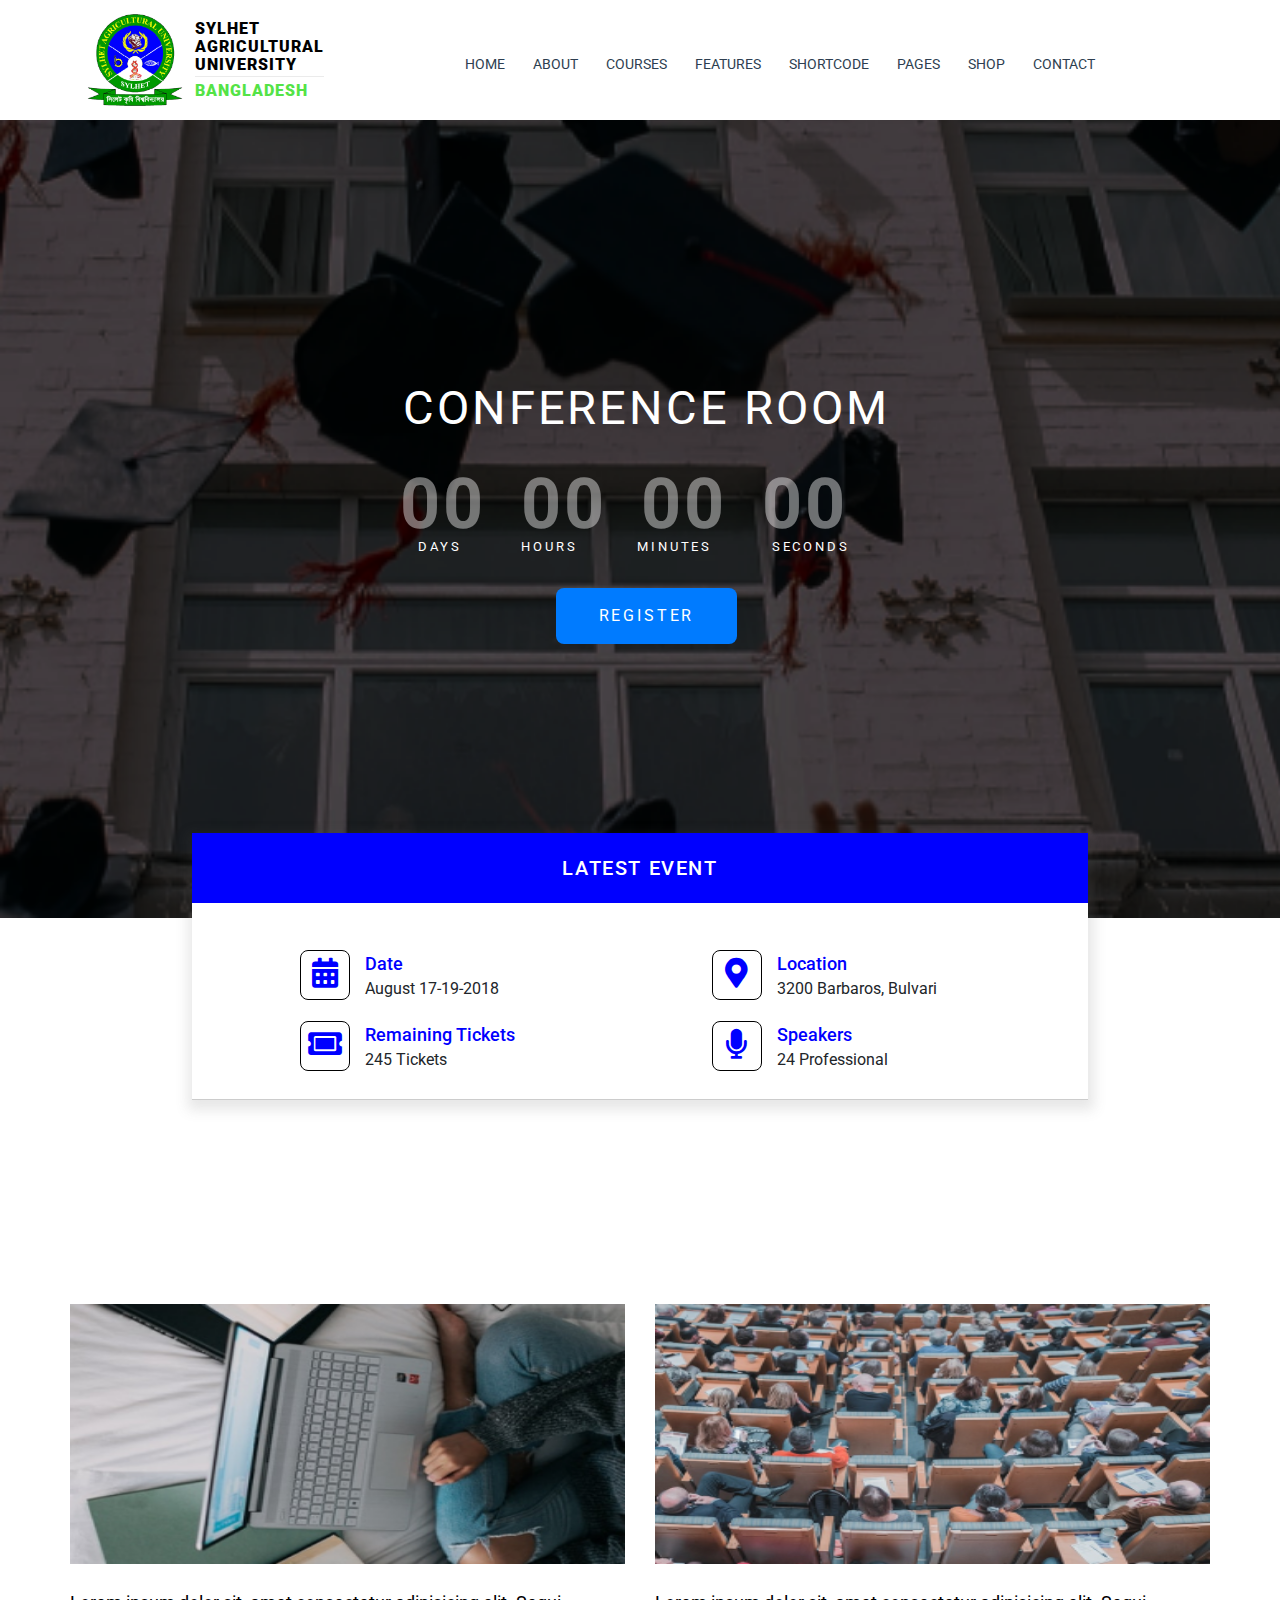
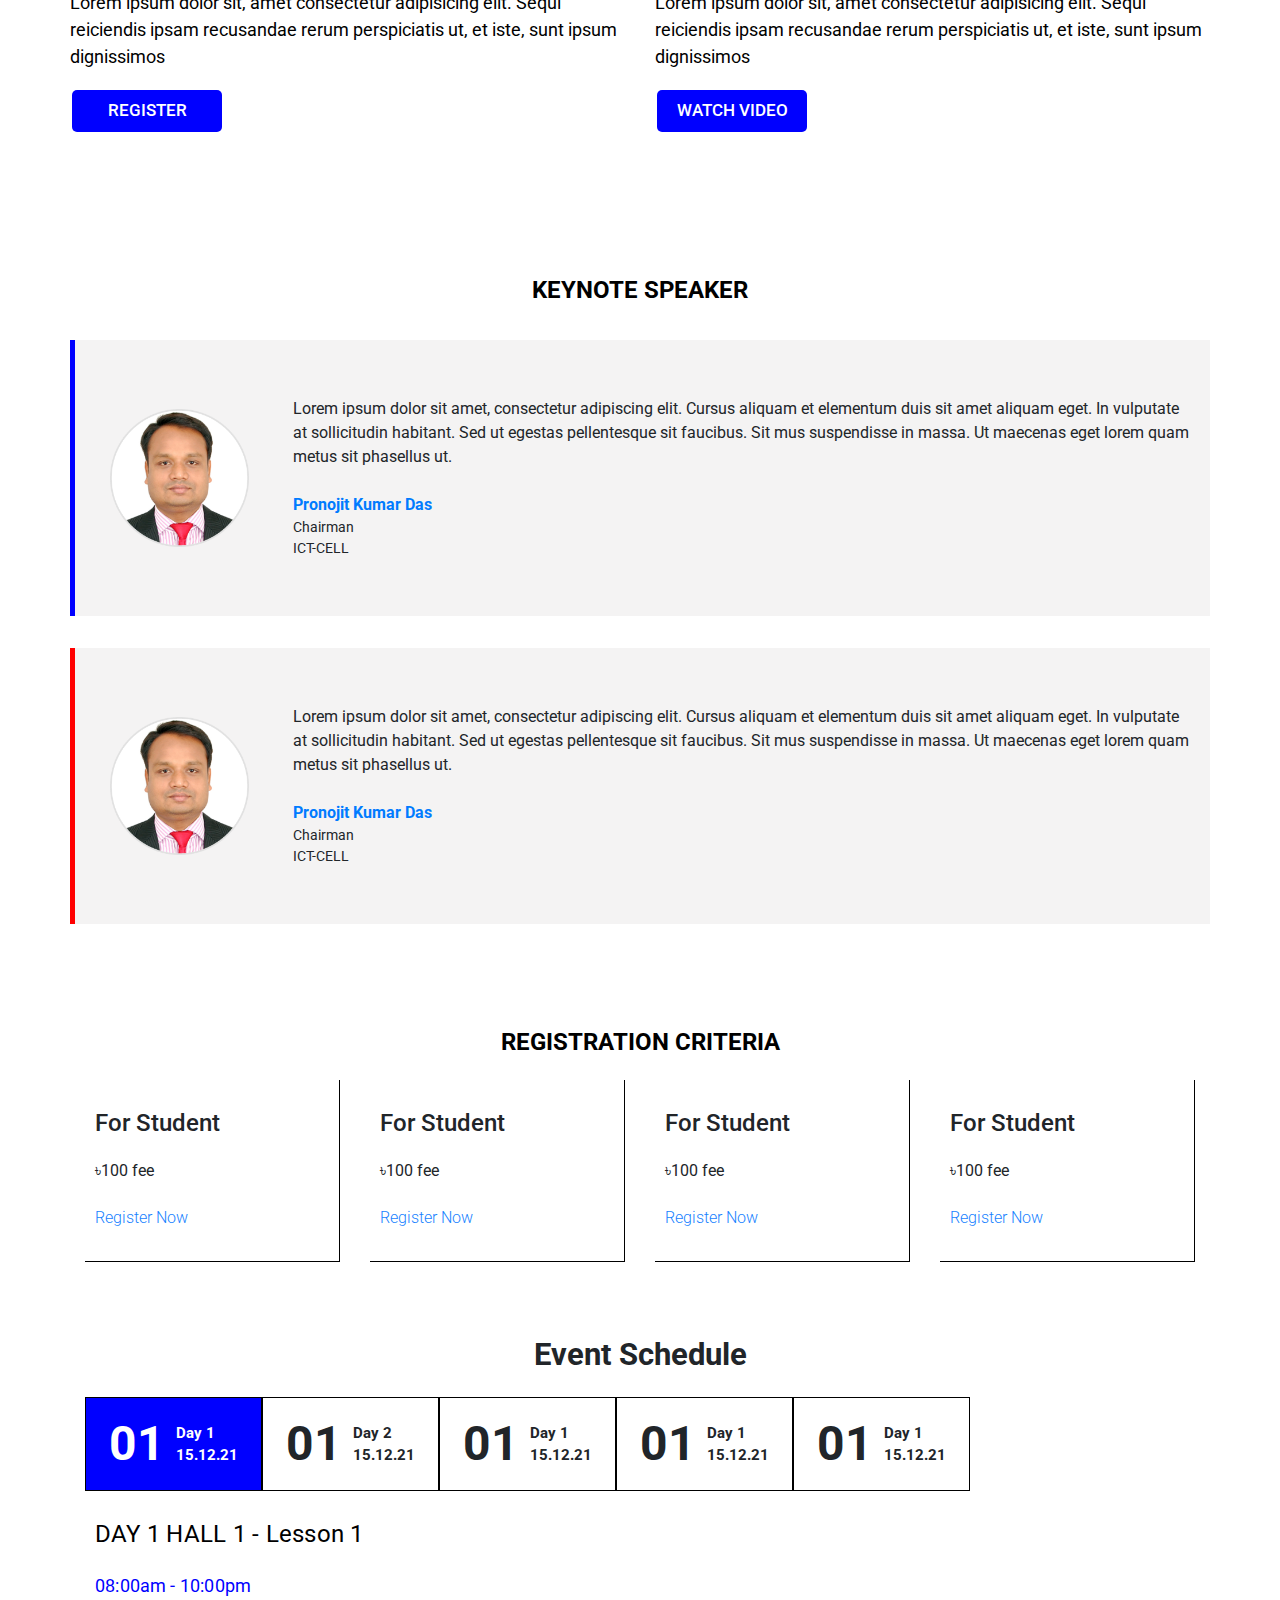
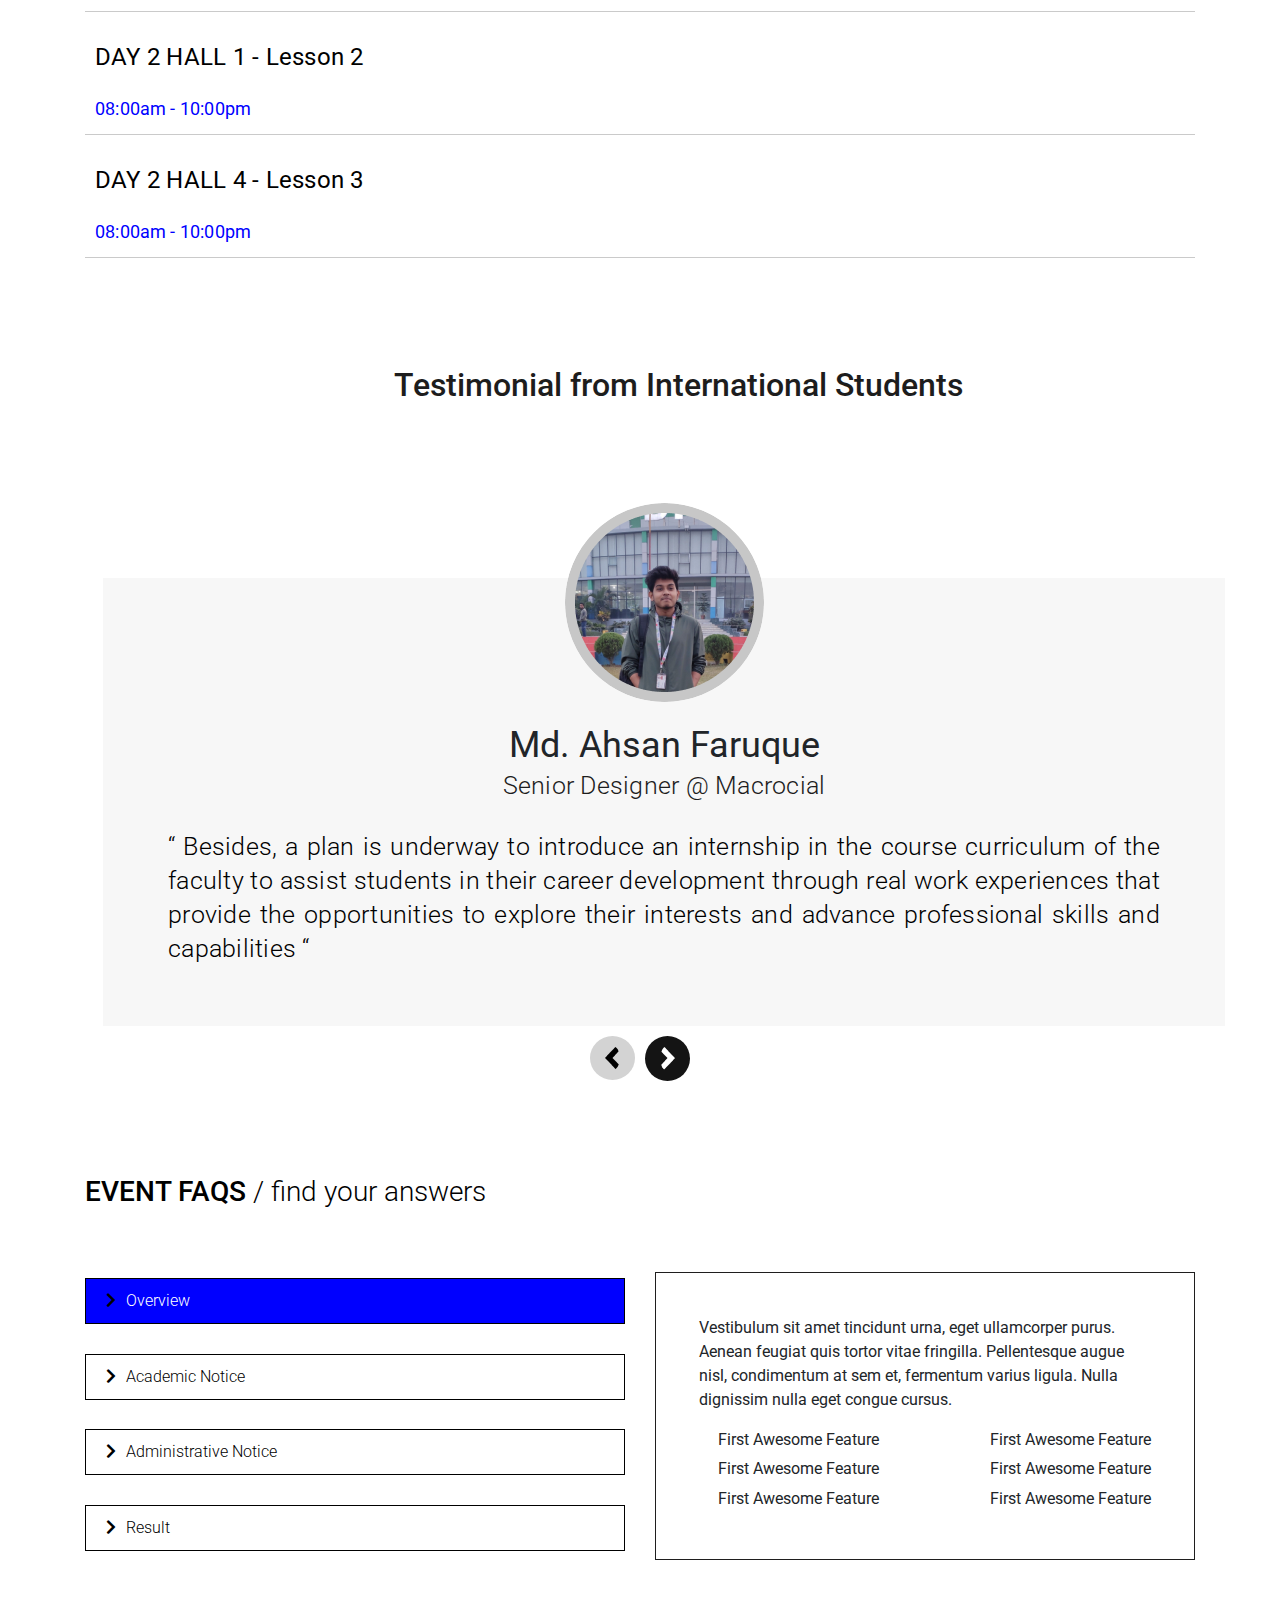
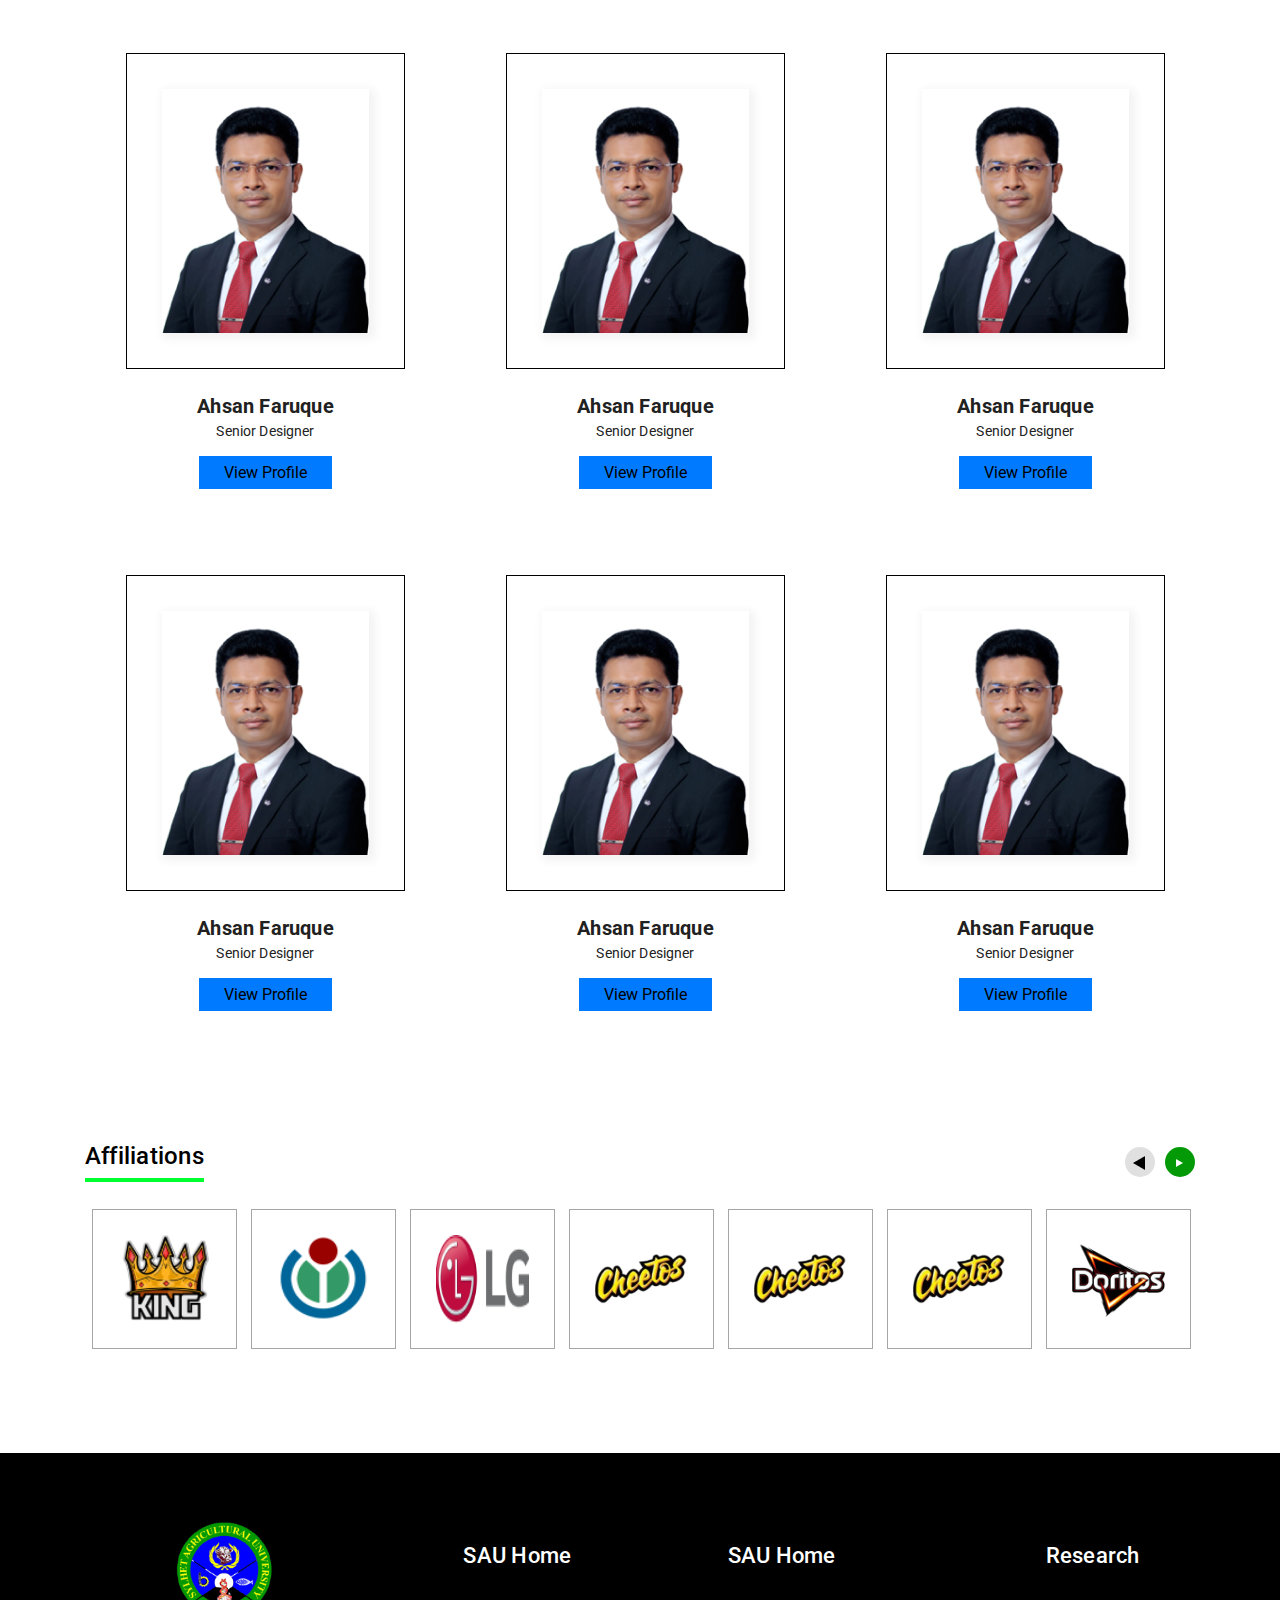
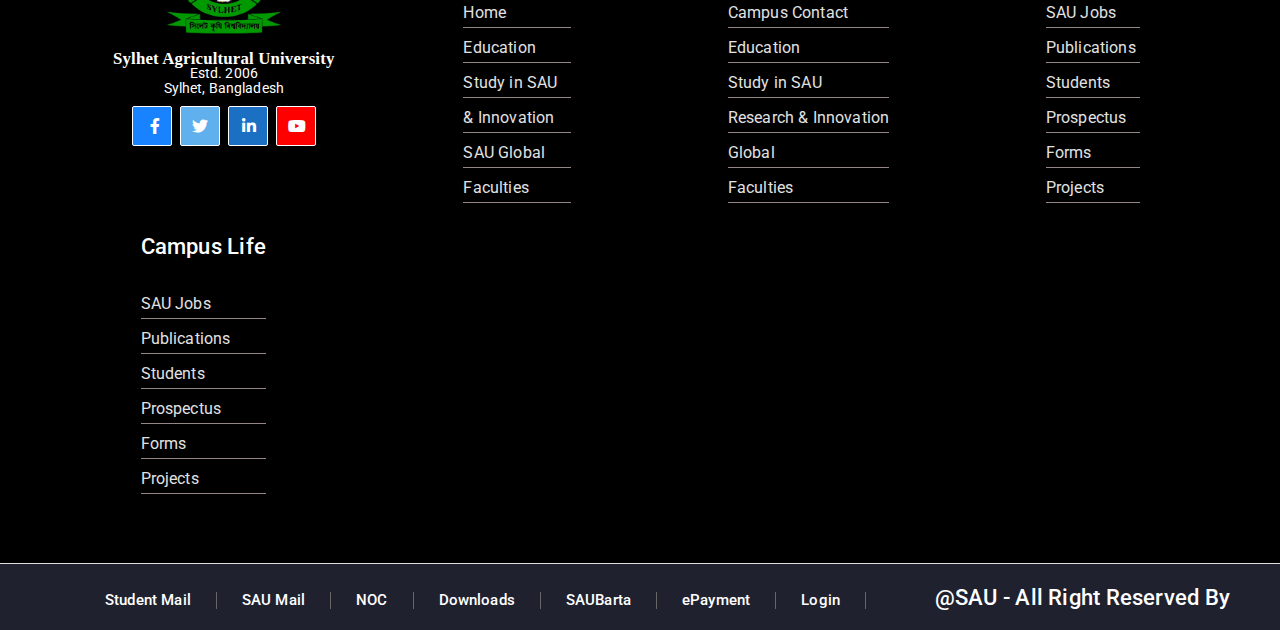
==== commit edfb33ce: "first commit" ====
--- a/conference.html
+++ b/conference.html
@@ -20,12 +20,13 @@
     <link rel="stylesheet" type="text/css" href="./style/magbetic_popup.css" />
     <link rel="icon" href="./image/sau_logo.png" type="image/gif" sizes="16x16">
     <!-- Latest compiled and minified JavaScript -->
+    <link rel="stylesheet" href="./style/footer.css">
     <link rel="stylesheet" href="./style/conference_style.css">
     <link rel="stylesheet" href="nav1.css">
     <link rel="stylesheet" href="./css/plugins.css">
     <link rel="stylesheet" href="./css/responsive.css">
     <link rel="stylesheet" href="./style/nav.css">
-    <link rel="stylesheet" href="./style/footer.css">
+
     <link rel="stylesheet" href="./style/magbetic_popup.css">
     <link rel="stylesheet" href="./bootstrap-4.6.0-dist/css/bootstrap.min.css">
     <title>Conference</title>
@@ -59,7 +60,7 @@
                             <ul id="nav">
                                 <li class="current"><a href="index.html">Home</a>
                                     <ul class="sub-menu">
-                                        <li><a href="index.html">Slider Style 1</a></li>
+                                        <li><a href="research_sau.html">Research</a></li>
                                         <li><a href="index-2.html">Slider Style 2</a></li>
                                         <li><a href="index-3.html">Background Image</a></li>
                                         <li><a href="index-4.html">Image Overlay Light</a></li>
@@ -209,7 +210,7 @@
                         <ul>
                             <li><a href="index.html">HOME</a>
                                 <ul>
-                                    <li><a href="index.html">Slider Style 1</a></li>
+                                    <li><a href="research_sau.html">Research</a></li>
                                     <li><a href="index-2.html">Slider Style 2</a></li>
                                     <li><a href="index-3.html">Background Image</a></li>
                                     <li><a href="index-4.html">Image Overlay Light</a></li>
@@ -1169,111 +1170,111 @@
 
 
 
-     <!-- footer start  -->
-     <section class="footer ">
-        <div class="footerBg container">
-            <!-- <div class=""> -->
-            <div class="footer_1st_col col-md-3 col-sm-12">
-                <img src="./image/sau_logo.png" alt="">
-                <p class="uName">Sylhet Agricultural University</p>
-                <p>Estd. 2006</p>
-                <p>Sylhet, Bangladesh</p>
-                <div class="footerIcon">
-                    <a href=""><i class="fab fa-facebook-f"></i></a>
-                    <a href=""><i class="fab fa-twitter"></i></a>
-                    <a href=""><i class="fab fa-linkedin-in"></i></a>
-                    <a href=""><i class="fab fa-youtube"></i></a>
-                </div>
-            </div>
-            <div class="footer_2nd_col ">
-                <a class="top_footer_txt" href="#">SAU Home</a>
-                <a class="footer_txt" href="#"> <img src="./image/footer_arrow1.png" alt="">
-                    <p>Home</p>
-                </a>
-                <a class="footer_txt" href="#"> <img src="./image/footer_arrow1.png" alt="">
-                    <p>Education</p>
-                </a>
-                <a class="footer_txt" href="#"> <img src="./image/footer_arrow1.png" alt="">
-                    <p>Study in SAU</p>
-                </a>
-                <a class="footer_txt" href="#"> <img src="./image/footer_arrow1.png" alt="">
-                    <p> & Innovation</p>
-                </a>
-                <a class="footer_txt" href="#"> <img src="./image/footer_arrow1.png" alt="">
-                    <p>SAU Global</p>
-                </a>
-                <a class="footer_txt" href="#"> <img src="./image/footer_arrow1.png" alt="">
-                    <p>Faculties</p>
-                </a>
-
-            </div>
-            <div class="footer_3rd_col ">
-                <a class="top_footer_txt" href="#">SAU Home</a>
-                <a class="footer_txt" href="#"> <img src="./image/footer_arrow1.png" alt="">
-                    <p> Campus Contact</p>
-                </a>
-                <a class="footer_txt" href="#"> <img src="./image/footer_arrow1.png" alt="">
-                    <p>Education</p>
-                </a>
-                <a class="footer_txt" href="#"> <img src="./image/footer_arrow1.png" alt="">
-                    <p>Study in SAU</p>
-                </a>
-                <a class="footer_txt" href="#"> <img src="./image/footer_arrow1.png" alt="">
-                    <p>Research & Innovation</p>
-                </a>
-                <a class="footer_txt" href="#"> <img src="./image/footer_arrow1.png" alt="">
-                    <p> Global</p>
-                </a>
-                <a class="footer_txt" href="#"> <img src="./image/footer_arrow1.png" alt="">
-                    <p>Faculties</p>
-                </a>
-            </div>
-            <div class="footer_4th_col ">
-                <a class="top_footer_txt" href="#">Research</a>
-                <a class="footer_txt" href="#"> <img src="./image/footer_arrow1.png" alt="">
-                    <p>SAU Jobs</p>
-                </a>
-                <a class="footer_txt" href="#"> <img src="./image/footer_arrow1.png" alt="">
-                    <p>Publications</p>
-                </a>
-                <a class="footer_txt" href="#"> <img src="./image/footer_arrow1.png" alt="">
-                    <p>Students</p>
-                </a>
-                <a class="footer_txt" href="#"> <img src="./image/footer_arrow1.png" alt="">
-                    <p>Prospectus</p>
-                </a>
-                <a class="footer_txt" href="#"> <img src="./image/footer_arrow1.png" alt="">
-                    <p>Forms</p>
-                </a>
-                <a class="footer_txt" href="#"> <img src="./image/footer_arrow1.png" alt="">
-                    <p>Projects</p>
-                </a>
-            </div>
-            <div class="footer_4th_col ">
-                <a class="top_footer_txt" href="#">Campus Life</a>
-                <a class="footer_txt" href="#"> <img src="./image/footer_arrow1.png" alt="">
-                    <p> SAU Jobs</p>
-                </a>
-                <a class="footer_txt" href="#"> <img src="./image/footer_arrow1.png" alt="">
-                    <p>Publications</p>
-                </a>
-                <a class="footer_txt" href="#"> <img src="./image/footer_arrow1.png" alt="">
-                    <p>Students</p>
-                </a>
-                <a class="footer_txt" href="#"> <img src="./image/footer_arrow1.png" alt="">
-                    <p>Prospectus</p>
-                </a>
-                <a class="footer_txt" href="#"> <img src="./image/footer_arrow1.png" alt="">
-                    <p>Forms</p>
-                </a>
-                <a class="footer_txt" href="#"> <img src="./image/footer_arrow1.png" alt="">
-                    <p>Projects</p>
-                </a>
-            </div>
-        </div>
-    </section>
-
-    <!-- footer end  -->
+  <!-- footer start  -->
+  <section class="footer ">
+    <div class="footerBg container">
+        <!-- <div class=""> -->
+        <div class="footer_1st_col col-md-3 col-sm-12">
+            <img src="./image/sau_logo.png" alt="">
+            <p class="uName">Sylhet Agricultural University</p>
+            <p>Estd. 2006</p>
+            <p>Sylhet, Bangladesh</p>
+            <div class="footerIcon">
+                <a href=""><i class="fab fa-facebook-f"></i></a>
+                <a href=""><i class="fab fa-twitter"></i></a>
+                <a href=""><i class="fab fa-linkedin-in"></i></a>
+                <a href=""><i class="fab fa-youtube"></i></a>
+            </div>
+        </div>
+        <div class="footer_2nd_col ">
+            <a class="top_footer_txt" href="#">SAU Home</a>
+            <a class="footer_txt" href="#"> <img src="./image/footer_arrow1.png" alt="">
+                <p>Home</p>
+            </a>
+            <a class="footer_txt" href="#"> <img src="./image/footer_arrow1.png" alt="">
+                <p>Education</p>
+            </a>
+            <a class="footer_txt" href="#"> <img src="./image/footer_arrow1.png" alt="">
+                <p>Study in SAU</p>
+            </a>
+            <a class="footer_txt" href="#"> <img src="./image/footer_arrow1.png" alt="">
+                <p> & Innovation</p>
+            </a>
+            <a class="footer_txt" href="#"> <img src="./image/footer_arrow1.png" alt="">
+                <p>SAU Global</p>
+            </a>
+            <a class="footer_txt" href="#"> <img src="./image/footer_arrow1.png" alt="">
+                <p>Faculties</p>
+            </a>
+
+        </div>
+        <div class="footer_3rd_col ">
+            <a class="top_footer_txt" href="#">SAU Home</a>
+            <a class="footer_txt" href="#"> <img src="./image/footer_arrow1.png" alt="">
+                <p> Campus Contact</p>
+            </a>
+            <a class="footer_txt" href="#"> <img src="./image/footer_arrow1.png" alt="">
+                <p>Education</p>
+            </a>
+            <a class="footer_txt" href="#"> <img src="./image/footer_arrow1.png" alt="">
+                <p>Study in SAU</p>
+            </a>
+            <a class="footer_txt" href="#"> <img src="./image/footer_arrow1.png" alt="">
+                <p>Research & Innovation</p>
+            </a>
+            <a class="footer_txt" href="#"> <img src="./image/footer_arrow1.png" alt="">
+                <p> Global</p>
+            </a>
+            <a class="footer_txt" href="#"> <img src="./image/footer_arrow1.png" alt="">
+                <p>Faculties</p>
+            </a>
+        </div>
+        <div class="footer_4th_col ">
+            <a class="top_footer_txt" href="#">Research</a>
+            <a class="footer_txt" href="#"> <img src="./image/footer_arrow1.png" alt="">
+                <p>SAU Jobs</p>
+            </a>
+            <a class="footer_txt" href="#"> <img src="./image/footer_arrow1.png" alt="">
+                <p>Publications</p>
+            </a>
+            <a class="footer_txt" href="#"> <img src="./image/footer_arrow1.png" alt="">
+                <p>Students</p>
+            </a>
+            <a class="footer_txt" href="#"> <img src="./image/footer_arrow1.png" alt="">
+                <p>Prospectus</p>
+            </a>
+            <a class="footer_txt" href="#"> <img src="./image/footer_arrow1.png" alt="">
+                <p>Forms</p>
+            </a>
+            <a class="footer_txt" href="#"> <img src="./image/footer_arrow1.png" alt="">
+                <p>Projects</p>
+            </a>
+        </div>
+        <div class="footer_4th_col ">
+            <a class="top_footer_txt" href="#">Campus Life</a>
+            <a class="footer_txt" href="#"> <img src="./image/footer_arrow1.png" alt="">
+                <p> SAU Jobs</p>
+            </a>
+            <a class="footer_txt" href="#"> <img src="./image/footer_arrow1.png" alt="">
+                <p>Publications</p>
+            </a>
+            <a class="footer_txt" href="#"> <img src="./image/footer_arrow1.png" alt="">
+                <p>Students</p>
+            </a>
+            <a class="footer_txt" href="#"> <img src="./image/footer_arrow1.png" alt="">
+                <p>Prospectus</p>
+            </a>
+            <a class="footer_txt" href="#"> <img src="./image/footer_arrow1.png" alt="">
+                <p>Forms</p>
+            </a>
+            <a class="footer_txt" href="#"> <img src="./image/footer_arrow1.png" alt="">
+                <p>Projects</p>
+            </a>
+        </div>
+    </div>
+</section>
+
+<!-- footer end  -->
 
     <!-- bottom footer start  -->
 
